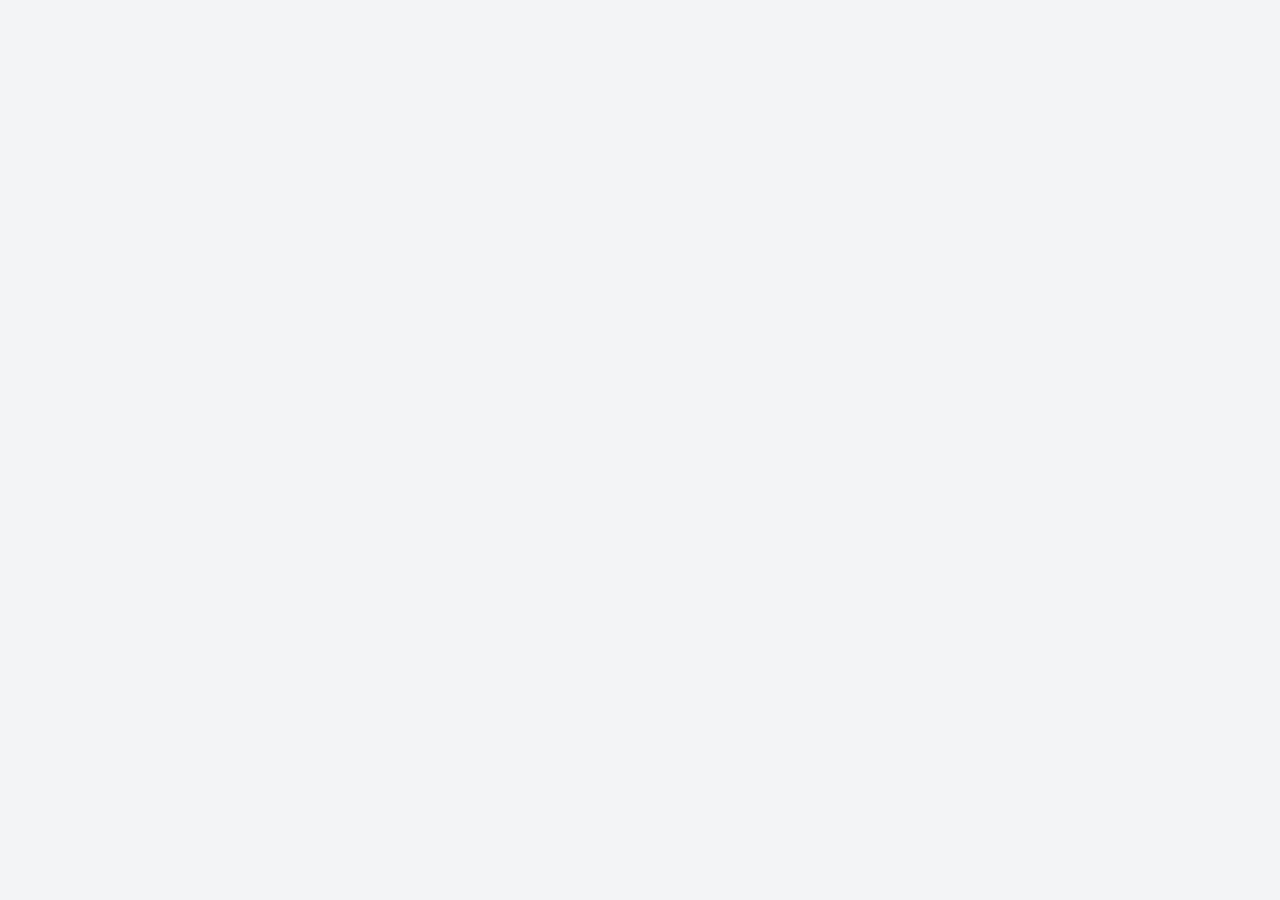
==== index.html @ 5a428c51 "Add files via upload Initial deploy — strona modospace.pl" ====
<!DOCTYPE html>
<html lang="en">
  <head>
    <meta charset="UTF-8" />
    <meta name="viewport" content="width=device-width, initial-scale=1.0, maximum-scale=1" />
    <title>modospace.pl</title>
    <meta name="description" content="modospace.pl — built on Replit. Update this description to reflect the app." />
    <meta name="robots" content="index, follow" />
    <meta property="og:title" content="modospace.pl" />
    <meta property="og:description" content="modospace.pl — built on Replit. Update this description to reflect the app." />
    <meta property="og:type" content="website" />
    <meta name="twitter:card" content="summary_large_image" />
    <meta name="twitter:title" content="modospace.pl" />
    <meta name="twitter:description" content="modospace.pl — built on Replit. Update this description to reflect the app." />
    <link rel="icon" type="image/svg+xml" href="./favicon.svg" />
    <link rel="preconnect" href="https://fonts.googleapis.com">
    <link rel="preconnect" href="https://fonts.gstatic.com" crossorigin>
    <link href="https://fonts.googleapis.com/css2?family=DM+Serif+Display&family=Plus+Jakarta+Sans:wght@300;400;500;600;700&display=swap" rel="stylesheet">
    <script type="module" crossorigin src="./assets/index-BW7GZwwV.js"></script>
    <link rel="stylesheet" crossorigin href="./assets/index-DtruNdlb.css">
  </head>
  <body>
    <div id="root"></div>
  </body>
</html>
---- assets/index-DtruNdlb.css ----
@import"https://fonts.googleapis.com/css2?family=DM+Serif+Display&family=Plus+Jakarta+Sans:wght@300;400;500;600;700&display=swap";@layer components;@layer properties{@supports (((-webkit-hyphens:none)) and (not (margin-trim:inline))) or ((-moz-orient:inline) and (not (color:rgb(from red r g b)))){*,:before,:after,::backdrop{--tw-translate-x:0;--tw-translate-y:0;--tw-translate-z:0;--tw-rotate-x:initial;--tw-rotate-y:initial;--tw-rotate-z:initial;--tw-skew-x:initial;--tw-skew-y:initial;--tw-space-y-reverse:0;--tw-space-x-reverse:0;--tw-border-style:solid;--tw-gradient-position:initial;--tw-gradient-from:#0000;--tw-gradient-via:#0000;--tw-gradient-to:#0000;--tw-gradient-stops:initial;--tw-gradient-via-stops:initial;--tw-gradient-from-position:0%;--tw-gradient-via-position:50%;--tw-gradient-to-position:100%;--tw-leading:initial;--tw-font-weight:initial;--tw-tracking:initial;--tw-ordinal:initial;--tw-slashed-zero:initial;--tw-numeric-figure:initial;--tw-numeric-spacing:initial;--tw-numeric-fraction:initial;--tw-shadow:0 0 #0000;--tw-shadow-color:initial;--tw-shadow-alpha:100%;--tw-inset-shadow:0 0 #0000;--tw-inset-shadow-color:initial;--tw-inset-shadow-alpha:100%;--tw-ring-color:initial;--tw-ring-shadow:0 0 #0000;--tw-inset-ring-color:initial;--tw-inset-ring-shadow:0 0 #0000;--tw-ring-inset:initial;--tw-ring-offset-width:0px;--tw-ring-offset-color:#fff;--tw-ring-offset-shadow:0 0 #0000;--tw-outline-style:solid;--tw-backdrop-blur:initial;--tw-backdrop-brightness:initial;--tw-backdrop-contrast:initial;--tw-backdrop-grayscale:initial;--tw-backdrop-hue-rotate:initial;--tw-backdrop-invert:initial;--tw-backdrop-opacity:initial;--tw-backdrop-saturate:initial;--tw-backdrop-sepia:initial;--tw-duration:initial;--tw-ease:initial;--tw-content:"";--tw-animation-delay:0s;--tw-animation-direction:normal;--tw-animation-duration:initial;--tw-animation-fill-mode:none;--tw-animation-iteration-count:1;--tw-enter-blur:0;--tw-enter-opacity:1;--tw-enter-rotate:0;--tw-enter-scale:1;--tw-enter-translate-x:0;--tw-enter-translate-y:0;--tw-exit-blur:0;--tw-exit-opacity:1;--tw-exit-rotate:0;--tw-exit-scale:1;--tw-exit-translate-x:0;--tw-exit-translate-y:0}}}@layer theme{:root,:host{--font-mono:ui-monospace, SFMono-Regular, Menlo, Monaco, Consolas, "Liberation Mono", "Courier New", monospace;--color-red-50:oklch(97.1% .013 17.38);--color-red-300:oklch(80.8% .114 19.571);--color-red-400:oklch(70.4% .191 22.216);--color-red-500:oklch(63.7% .237 25.331);--color-red-600:oklch(57.7% .245 27.325);--color-gray-50:oklch(98.5% .002 247.839);--color-gray-600:oklch(44.6% .03 256.802);--color-gray-900:oklch(21% .034 264.665);--color-black:#000;--color-white:#fff;--spacing:.25rem;--container-sm:24rem;--container-md:28rem;--container-lg:32rem;--container-4xl:56rem;--container-5xl:64rem;--container-7xl:80rem;--text-xs:.75rem;--text-xs--line-height:calc(1 / .75);--text-sm:.875rem;--text-sm--line-height:calc(1.25 / .875);--text-base:1rem;--text-base--line-height: 1.5 ;--text-lg:1.125rem;--text-lg--line-height:calc(1.75 / 1.125);--text-xl:1.25rem;--text-xl--line-height:calc(1.75 / 1.25);--text-2xl:1.5rem;--text-2xl--line-height:calc(2 / 1.5);--text-3xl:1.875rem;--text-3xl--line-height: 1.2 ;--text-4xl:2.25rem;--text-4xl--line-height:calc(2.5 / 2.25);--font-weight-light:300;--font-weight-normal:400;--font-weight-medium:500;--font-weight-semibold:600;--font-weight-bold:700;--tracking-tight:-.025em;--tracking-wide:.025em;--tracking-widest:.1em;--leading-tight:1.25;--leading-snug:1.375;--leading-normal:1.5;--leading-relaxed:1.625;--ease-in-out:cubic-bezier(.4, 0, .2, 1);--animate-spin:spin 1s linear infinite;--animate-pulse:pulse 2s cubic-bezier(.4, 0, .6, 1) infinite;--blur-sm:8px;--aspect-video:16 / 9;--default-transition-duration:.15s;--default-transition-timing-function:cubic-bezier(.4, 0, .2, 1);--default-font-family:var(--app-font-sans);--default-mono-font-family:var(--font-mono);--color-border:hsl(var(--border))}}@layer base{*,:after,:before,::backdrop{box-sizing:border-box;border:0 solid;margin:0;padding:0}::file-selector-button{box-sizing:border-box;border:0 solid;margin:0;padding:0}html,:host{-webkit-text-size-adjust:100%;tab-size:4;line-height:1.5;font-family:var(--default-font-family,ui-sans-serif, system-ui, sans-serif, "Apple Color Emoji", "Segoe UI Emoji", "Segoe UI Symbol", "Noto Color Emoji");font-feature-settings:var(--default-font-feature-settings,normal);font-variation-settings:var(--default-font-variation-settings,normal);-webkit-tap-highlight-color:transparent}hr{height:0;color:inherit;border-top-width:1px}abbr:where([title]){-webkit-text-decoration:underline dotted;text-decoration:underline dotted}h1,h2,h3,h4,h5,h6{font-size:inherit;font-weight:inherit}a{color:inherit;-webkit-text-decoration:inherit;text-decoration:inherit}b,strong{font-weight:bolder}code,kbd,samp,pre{font-family:var(--default-mono-font-family,ui-monospace, SFMono-Regular, Menlo, Monaco, Consolas, "Liberation Mono", "Courier New", monospace);font-feature-settings:var(--default-mono-font-feature-settings,normal);font-variation-settings:var(--default-mono-font-variation-settings,normal);font-size:1em}small{font-size:80%}sub,sup{vertical-align:baseline;font-size:75%;line-height:0;position:relative}sub{bottom:-.25em}sup{top:-.5em}table{text-indent:0;border-color:inherit;border-collapse:collapse}:-moz-focusring{outline:auto}progress{vertical-align:baseline}summary{display:list-item}ol,ul,menu{list-style:none}img,svg,video,canvas,audio,iframe,embed,object{vertical-align:middle;display:block}img,video{max-width:100%;height:auto}button,input,select,optgroup,textarea{font:inherit;font-feature-settings:inherit;font-variation-settings:inherit;letter-spacing:inherit;color:inherit;opacity:1;background-color:#0000;border-radius:0}::file-selector-button{font:inherit;font-feature-settings:inherit;font-variation-settings:inherit;letter-spacing:inherit;color:inherit;opacity:1;background-color:#0000;border-radius:0}:where(select:is([multiple],[size])) optgroup{font-weight:bolder}:where(select:is([multiple],[size])) optgroup option{padding-inline-start:20px}::file-selector-button{margin-inline-end:4px}::placeholder{opacity:1}@supports (not ((-webkit-appearance:-apple-pay-button))) or (contain-intrinsic-size:1px){::placeholder{color:currentColor}@supports (color:color-mix(in lab,red,red)){::placeholder{color:color-mix(in oklab,currentcolor 50%,transparent)}}}textarea{resize:vertical}::-webkit-search-decoration{-webkit-appearance:none}::-webkit-date-and-time-value{min-height:1lh;text-align:inherit}::-webkit-datetime-edit{display:inline-flex}::-webkit-datetime-edit-fields-wrapper{padding:0}::-webkit-datetime-edit{padding-block:0}::-webkit-datetime-edit-year-field{padding-block:0}::-webkit-datetime-edit-month-field{padding-block:0}::-webkit-datetime-edit-day-field{padding-block:0}::-webkit-datetime-edit-hour-field{padding-block:0}::-webkit-datetime-edit-minute-field{padding-block:0}::-webkit-datetime-edit-second-field{padding-block:0}::-webkit-datetime-edit-millisecond-field{padding-block:0}::-webkit-datetime-edit-meridiem-field{padding-block:0}::-webkit-calendar-picker-indicator{line-height:1}:-moz-ui-invalid{box-shadow:none}button,input:where([type=button],[type=reset],[type=submit]){appearance:button}::file-selector-button{appearance:button}::-webkit-inner-spin-button{height:auto}::-webkit-outer-spin-button{height:auto}[hidden]:where(:not([hidden=until-found])){display:none!important}*{border-color:hsl(var(--border))}body{background-color:hsl(var(--background));color:#0d1b2a;font-family:var(--app-font-sans);-webkit-font-smoothing:antialiased;-moz-osx-font-smoothing:grayscale;font-size:16px;font-weight:400;line-height:1.6}html{scroll-behavior:smooth}h1,h2,h3,h4,h5,h6{font-family:var(--app-font-serif);letter-spacing:-.01em;font-weight:400;line-height:1.15}h1{font-size:clamp(36px,5vw,64px)}h2{font-size:clamp(30px,4vw,48px)}h3{font-size:clamp(22px,2.5vw,32px)}p,li,span,a{font-family:var(--app-font-sans);font-weight:400;line-height:1.7}nav a{font-family:var(--app-font-sans);letter-spacing:1.5px;font-weight:500}}@layer utilities{.\@container\/field-group{container:field-group/inline-size}.pointer-events-auto{pointer-events:auto}.pointer-events-none{pointer-events:none}.collapse{visibility:collapse}.invisible{visibility:hidden}.sr-only{clip-path:inset(50%);white-space:nowrap;border-width:0;width:1px;height:1px;margin:-1px;padding:0;position:absolute;overflow:hidden}.absolute{position:absolute}.fixed{position:fixed}.relative{position:relative}.static{position:static}.inset-0{inset:calc(var(--spacing) * 0)}.inset-x-0{inset-inline:calc(var(--spacing) * 0)}.inset-y-0{inset-block:calc(var(--spacing) * 0)}.-top-12{top:calc(var(--spacing) * -12)}.top-0{top:calc(var(--spacing) * 0)}.top-1\.5{top:calc(var(--spacing) * 1.5)}.top-1\/2{top:50%}.top-2{top:calc(var(--spacing) * 2)}.top-3\.5{top:calc(var(--spacing) * 3.5)}.top-4{top:calc(var(--spacing) * 4)}.top-6{top:calc(var(--spacing) * 6)}.top-\[1px\]{top:1px}.top-\[9px\]{top:9px}.top-\[50\%\]{top:50%}.top-\[60\%\]{top:60%}.top-full{top:100%}.-right-12{right:calc(var(--spacing) * -12)}.right-0{right:calc(var(--spacing) * 0)}.right-1{right:calc(var(--spacing) * 1)}.right-2{right:calc(var(--spacing) * 2)}.right-3{right:calc(var(--spacing) * 3)}.right-4{right:calc(var(--spacing) * 4)}.right-6{right:calc(var(--spacing) * 6)}.-bottom-12{bottom:calc(var(--spacing) * -12)}.bottom-0{bottom:calc(var(--spacing) * 0)}.bottom-8{bottom:calc(var(--spacing) * 8)}.-left-12{left:calc(var(--spacing) * -12)}.left-0{left:calc(var(--spacing) * 0)}.left-1\/2{left:50%}.left-2{left:calc(var(--spacing) * 2)}.left-8{left:calc(var(--spacing) * 8)}.left-\[50\%\]{left:50%}.z-0{z-index:0}.z-10{z-index:10}.z-20{z-index:20}.z-50{z-index:50}.z-\[1\]{z-index:1}.z-\[60\]{z-index:60}.z-\[100\]{z-index:100}.order-1{order:1}.order-2{order:2}.order-first{order:-9999}.order-last{order:9999}.container{width:100%}@media(min-width:40rem){.container{max-width:40rem}}@media(min-width:48rem){.container{max-width:48rem}}@media(min-width:64rem){.container{max-width:64rem}}@media(min-width:80rem){.container{max-width:80rem}}@media(min-width:96rem){.container{max-width:96rem}}.\!m-0{margin:calc(var(--spacing) * 0)!important}.-mx-1{margin-inline:calc(var(--spacing) * -1)}.mx-2{margin-inline:calc(var(--spacing) * 2)}.mx-3\.5{margin-inline:calc(var(--spacing) * 3.5)}.mx-4{margin-inline:calc(var(--spacing) * 4)}.mx-auto{margin-inline:auto}.-my-2{margin-block:calc(var(--spacing) * -2)}.my-0{margin-block:calc(var(--spacing) * 0)}.my-0\.5{margin-block:calc(var(--spacing) * .5)}.my-1{margin-block:calc(var(--spacing) * 1)}.-mt-4{margin-top:calc(var(--spacing) * -4)}.mt-1{margin-top:calc(var(--spacing) * 1)}.mt-1\.5{margin-top:calc(var(--spacing) * 1.5)}.mt-2{margin-top:calc(var(--spacing) * 2)}.mt-4{margin-top:calc(var(--spacing) * 4)}.mt-6{margin-top:calc(var(--spacing) * 6)}.mt-10{margin-top:calc(var(--spacing) * 10)}.mt-16{margin-top:calc(var(--spacing) * 16)}.mt-20{margin-top:calc(var(--spacing) * 20)}.mt-24{margin-top:calc(var(--spacing) * 24)}.mt-\[3px\]{margin-top:3px}.mt-auto{margin-top:auto}.mr-2{margin-right:calc(var(--spacing) * 2)}.mb-1{margin-bottom:calc(var(--spacing) * 1)}.mb-2{margin-bottom:calc(var(--spacing) * 2)}.mb-3{margin-bottom:calc(var(--spacing) * 3)}.mb-4{margin-bottom:calc(var(--spacing) * 4)}.mb-5{margin-bottom:calc(var(--spacing) * 5)}.mb-16{margin-bottom:calc(var(--spacing) * 16)}.-ml-4{margin-left:calc(var(--spacing) * -4)}.ml-1{margin-left:calc(var(--spacing) * 1)}.ml-4{margin-left:calc(var(--spacing) * 4)}.ml-auto{margin-left:auto}.line-clamp-2{-webkit-line-clamp:2;-webkit-box-orient:vertical;display:-webkit-box;overflow:hidden}.block{display:block}.flex{display:flex}.grid{display:grid}.hidden{display:none}.inline-block{display:inline-block}.inline-flex{display:inline-flex}.table{display:table}.aspect-square{aspect-ratio:1}.aspect-video{aspect-ratio:var(--aspect-video)}.size-4{width:calc(var(--spacing) * 4);height:calc(var(--spacing) * 4)}.size-6{width:calc(var(--spacing) * 6);height:calc(var(--spacing) * 6)}.size-8{width:calc(var(--spacing) * 8);height:calc(var(--spacing) * 8)}.size-10{width:calc(var(--spacing) * 10);height:calc(var(--spacing) * 10)}.size-\[--cell-size\]{width:--cell-size;height:--cell-size}.h-1\.5{height:calc(var(--spacing) * 1.5)}.h-2{height:calc(var(--spacing) * 2)}.h-2\.5{height:calc(var(--spacing) * 2.5)}.h-3{height:calc(var(--spacing) * 3)}.h-3\.5{height:calc(var(--spacing) * 3.5)}.h-4{height:calc(var(--spacing) * 4)}.h-5{height:calc(var(--spacing) * 5)}.h-6{height:calc(var(--spacing) * 6)}.h-7{height:calc(var(--spacing) * 7)}.h-8{height:calc(var(--spacing) * 8)}.h-9{height:calc(var(--spacing) * 9)}.h-10{height:calc(var(--spacing) * 10)}.h-12{height:calc(var(--spacing) * 12)}.h-\[--cell-size\]{height:--cell-size}.h-\[1px\]{height:1px}.h-\[2px\]{height:2px}.h-\[6px\]{height:6px}.h-\[18px\]{height:18px}.h-\[100vh\]{height:100vh}.h-\[400px\]{height:400px}.h-\[500px\]{height:500px}.h-\[var\(--radix-navigation-menu-viewport-height\)\]{height:var(--radix-navigation-menu-viewport-height)}.h-\[var\(--radix-select-trigger-height\)\]{height:var(--radix-select-trigger-height)}.h-auto{height:auto}.h-full{height:100%}.h-px{height:1px}.h-svh{height:100svh}.max-h-0{max-height:calc(var(--spacing) * 0)}.max-h-96{max-height:calc(var(--spacing) * 96)}.max-h-\[--radix-context-menu-content-available-height\]{max-height:--radix-context-menu-content-available-height}.max-h-\[--radix-select-content-available-height\]{max-height:--radix-select-content-available-height}.max-h-\[300px\]{max-height:300px}.max-h-\[var\(--radix-dropdown-menu-content-available-height\)\]{max-height:var(--radix-dropdown-menu-content-available-height)}.max-h-screen{max-height:100vh}.min-h-0{min-height:calc(var(--spacing) * 0)}.min-h-8{min-height:calc(var(--spacing) * 8)}.min-h-9{min-height:calc(var(--spacing) * 9)}.min-h-10{min-height:calc(var(--spacing) * 10)}.min-h-\[48px\]{min-height:48px}.min-h-\[60px\]{min-height:60px}.min-h-\[300px\]{min-height:300px}.min-h-screen{min-height:100vh}.min-h-svh{min-height:100svh}.w-0{width:calc(var(--spacing) * 0)}.w-1{width:calc(var(--spacing) * 1)}.w-2{width:calc(var(--spacing) * 2)}.w-2\.5{width:calc(var(--spacing) * 2.5)}.w-3{width:calc(var(--spacing) * 3)}.w-3\.5{width:calc(var(--spacing) * 3.5)}.w-3\/4{width:75%}.w-4{width:calc(var(--spacing) * 4)}.w-5{width:calc(var(--spacing) * 5)}.w-7{width:calc(var(--spacing) * 7)}.w-8{width:calc(var(--spacing) * 8)}.w-9{width:calc(var(--spacing) * 9)}.w-10{width:calc(var(--spacing) * 10)}.w-12{width:calc(var(--spacing) * 12)}.w-64{width:calc(var(--spacing) * 64)}.w-72{width:calc(var(--spacing) * 72)}.w-\[--cell-size\]{width:--cell-size}.w-\[1px\]{width:1px}.w-\[6px\]{width:6px}.w-\[18px\]{width:18px}.w-\[100px\]{width:100px}.w-\[var\(--sidebar-width\)\]{width:var(--sidebar-width)}.w-auto{width:auto}.w-fit{width:fit-content}.w-full{width:100%}.w-max{width:max-content}.w-px{width:1px}.max-w-4xl{max-width:var(--container-4xl)}.max-w-5xl{max-width:var(--container-5xl)}.max-w-7xl{max-width:var(--container-7xl)}.max-w-\[340px\]{max-width:340px}.max-w-\[560px\]{max-width:560px}.max-w-\[600px\]{max-width:600px}.max-w-\[680px\]{max-width:680px}.max-w-\[760px\]{max-width:760px}.max-w-\[800px\]{max-width:800px}.max-w-\[900px\]{max-width:900px}.max-w-\[var\(--skeleton-width\)\]{max-width:var(--skeleton-width)}.max-w-lg{max-width:var(--container-lg)}.max-w-max{max-width:max-content}.max-w-md{max-width:var(--container-md)}.max-w-sm{max-width:var(--container-sm)}.min-w-0{min-width:calc(var(--spacing) * 0)}.min-w-5{min-width:calc(var(--spacing) * 5)}.min-w-8{min-width:calc(var(--spacing) * 8)}.min-w-9{min-width:calc(var(--spacing) * 9)}.min-w-10{min-width:calc(var(--spacing) * 10)}.min-w-\[--cell-size\]{min-width:--cell-size}.min-w-\[8rem\]{min-width:8rem}.min-w-\[12rem\]{min-width:12rem}.min-w-\[var\(--radix-select-trigger-width\)\]{min-width:var(--radix-select-trigger-width)}.flex-1{flex:1}.flex-shrink-0,.shrink-0{flex-shrink:0}.grow{flex-grow:1}.grow-0{flex-grow:0}.basis-full{flex-basis:100%}.caption-bottom{caption-side:bottom}.border-collapse{border-collapse:collapse}.origin-\[--radix-context-menu-content-transform-origin\]{transform-origin:--radix-context-menu-content-transform-origin}.origin-\[--radix-dropdown-menu-content-transform-origin\]{transform-origin:--radix-dropdown-menu-content-transform-origin}.origin-\[--radix-hover-card-content-transform-origin\]{transform-origin:--radix-hover-card-content-transform-origin}.origin-\[--radix-menubar-content-transform-origin\]{transform-origin:--radix-menubar-content-transform-origin}.origin-\[--radix-popover-content-transform-origin\]{transform-origin:--radix-popover-content-transform-origin}.origin-\[--radix-select-content-transform-origin\]{transform-origin:--radix-select-content-transform-origin}.origin-\[--radix-tooltip-content-transform-origin\]{transform-origin:--radix-tooltip-content-transform-origin}.-translate-x-1\/2{--tw-translate-x: -50% ;translate:var(--tw-translate-x) var(--tw-translate-y)}.-translate-x-px{--tw-translate-x:-1px;translate:var(--tw-translate-x) var(--tw-translate-y)}.translate-x-\[-50\%\]{--tw-translate-x:-50%;translate:var(--tw-translate-x) var(--tw-translate-y)}.translate-x-px{--tw-translate-x:1px;translate:var(--tw-translate-x) var(--tw-translate-y)}.-translate-y-1\/2{--tw-translate-y: -50% ;translate:var(--tw-translate-x) var(--tw-translate-y)}.translate-y-\[-50\%\]{--tw-translate-y:-50%;translate:var(--tw-translate-x) var(--tw-translate-y)}.rotate-45{rotate:45deg}.rotate-90{rotate:90deg}.transform{transform:var(--tw-rotate-x,) var(--tw-rotate-y,) var(--tw-rotate-z,) var(--tw-skew-x,) var(--tw-skew-y,)}.animate-caret-blink{animation:1.25s ease-out infinite caret-blink}.animate-in{animation:enter var(--tw-animation-duration,var(--tw-duration,.15s))var(--tw-ease,ease)var(--tw-animation-delay,0s)var(--tw-animation-iteration-count,1)var(--tw-animation-direction,normal)var(--tw-animation-fill-mode,none)}.animate-pulse{animation:var(--animate-pulse)}.animate-spin{animation:var(--animate-spin)}.cursor-default{cursor:default}.cursor-pointer{cursor:pointer}.cursor-text{cursor:text}.touch-none{touch-action:none}.resize-none{resize:none}.list-disc{list-style-type:disc}.list-none{list-style-type:none}.grid-cols-1{grid-template-columns:repeat(1,minmax(0,1fr))}.flex-col{flex-direction:column}.flex-col-reverse{flex-direction:column-reverse}.flex-row{flex-direction:row}.flex-wrap{flex-wrap:wrap}.place-content-center{place-content:center}.items-center{align-items:center}.items-end{align-items:flex-end}.items-start{align-items:flex-start}.items-stretch{align-items:stretch}.justify-between{justify-content:space-between}.justify-center{justify-content:center}.justify-start{justify-content:flex-start}.gap-1{gap:calc(var(--spacing) * 1)}.gap-1\.5{gap:calc(var(--spacing) * 1.5)}.gap-2{gap:calc(var(--spacing) * 2)}.gap-2\.5{gap:calc(var(--spacing) * 2.5)}.gap-3{gap:calc(var(--spacing) * 3)}.gap-4{gap:calc(var(--spacing) * 4)}.gap-6{gap:calc(var(--spacing) * 6)}.gap-7{gap:calc(var(--spacing) * 7)}.gap-8{gap:calc(var(--spacing) * 8)}.gap-12{gap:calc(var(--spacing) * 12)}.gap-16{gap:calc(var(--spacing) * 16)}.gap-24{gap:calc(var(--spacing) * 24)}:where(.space-y-1\.5>:not(:last-child)){--tw-space-y-reverse:0;margin-block-start:calc(calc(var(--spacing) * 1.5) * var(--tw-space-y-reverse));margin-block-end:calc(calc(var(--spacing) * 1.5) * calc(1 - var(--tw-space-y-reverse)))}:where(.space-y-2>:not(:last-child)){--tw-space-y-reverse:0;margin-block-start:calc(calc(var(--spacing) * 2) * var(--tw-space-y-reverse));margin-block-end:calc(calc(var(--spacing) * 2) * calc(1 - var(--tw-space-y-reverse)))}.gap-x-6{column-gap:calc(var(--spacing) * 6)}:where(.space-x-1>:not(:last-child)){--tw-space-x-reverse:0;margin-inline-start:calc(calc(var(--spacing) * 1) * var(--tw-space-x-reverse));margin-inline-end:calc(calc(var(--spacing) * 1) * calc(1 - var(--tw-space-x-reverse)))}:where(.space-x-4>:not(:last-child)){--tw-space-x-reverse:0;margin-inline-start:calc(calc(var(--spacing) * 4) * var(--tw-space-x-reverse));margin-inline-end:calc(calc(var(--spacing) * 4) * calc(1 - var(--tw-space-x-reverse)))}.gap-y-3{row-gap:calc(var(--spacing) * 3)}.self-start{align-self:flex-start}.self-stretch{align-self:stretch}.overflow-auto{overflow:auto}.overflow-hidden{overflow:hidden}.overflow-x-hidden{overflow-x:hidden}.overflow-y-auto{overflow-y:auto}.rounded{border-radius:.25rem}.rounded-\[2px\]{border-radius:2px}.rounded-\[16px\]{border-radius:16px}.rounded-\[calc\(var\(--radius\)-5px\)\]{border-radius:calc(var(--radius) - 5px)}.rounded-\[inherit\]{border-radius:inherit}.rounded-full{border-radius:3.40282e38px}.rounded-lg{border-radius:var(--radius)}.rounded-md{border-radius:calc(var(--radius) - 2px)}.rounded-none{border-radius:0}.rounded-sm{border-radius:calc(var(--radius) - 4px)}.rounded-xl{border-radius:calc(var(--radius) + 4px)}.rounded-t-\[10px\]{border-top-left-radius:10px;border-top-right-radius:10px}.rounded-l-md{border-top-left-radius:calc(var(--radius) - 2px);border-bottom-left-radius:calc(var(--radius) - 2px)}.rounded-tl-sm{border-top-left-radius:calc(var(--radius) - 4px)}.rounded-r-md{border-top-right-radius:calc(var(--radius) - 2px);border-bottom-right-radius:calc(var(--radius) - 2px)}.border{border-style:var(--tw-border-style);border-width:1px}.border-0{border-style:var(--tw-border-style);border-width:0}.border-2{border-style:var(--tw-border-style);border-width:2px}.border-\[1\.5px\]{border-style:var(--tw-border-style);border-width:1.5px}.border-y{border-block-style:var(--tw-border-style);border-block-width:1px}.border-t{border-top-style:var(--tw-border-style);border-top-width:1px}.border-r{border-right-style:var(--tw-border-style);border-right-width:1px}.border-b{border-bottom-style:var(--tw-border-style);border-bottom-width:1px}.border-l{border-left-style:var(--tw-border-style);border-left-width:1px}.border-dashed{--tw-border-style:dashed;border-style:dashed}.\[border-color\:var\(--badge-outline\)\]{border-color:var(--badge-outline)}.\[border-color\:var\(--button-outline\)\]{border-color:var(--button-outline)}.border-\[\#0D1B2A\]\/20{border-color:#0d1b2a33}.border-\[\#D1D5DB\]{border-color:#d1d5db}.border-\[--color-border\]{border-color:--color-border}.border-border,.border-border\/50{border-color:hsl(var(--border))}@supports (color:color-mix(in lab,red,red)){.border-border\/50{border-color:color-mix(in oklab,hsl(var(--border)) 50%,transparent)}}.border-destructive{border-color:hsl(var(--destructive))}.border-destructive-border{border-color:var(--destructive-border)}.border-destructive\/50{border-color:hsl(var(--destructive))}@supports (color:color-mix(in lab,red,red)){.border-destructive\/50{border-color:color-mix(in oklab,hsl(var(--destructive)) 50%,transparent)}}.border-input{border-color:hsl(var(--input))}.border-primary{border-color:hsl(var(--primary))}.border-primary-border{border-color:var(--primary-border)}.border-primary\/50{border-color:hsl(var(--primary))}@supports (color:color-mix(in lab,red,red)){.border-primary\/50{border-color:color-mix(in oklab,hsl(var(--primary)) 50%,transparent)}}.border-secondary-border{border-color:var(--secondary-border)}.border-sidebar-border{border-color:hsl(var(--sidebar-border))}.border-transparent{border-color:#0000}.border-white{border-color:var(--color-white)}.border-white\/10{border-color:#ffffff1a}@supports (color:color-mix(in lab,red,red)){.border-white\/10{border-color:color-mix(in oklab,var(--color-white) 10%,transparent)}}.border-white\/30{border-color:#ffffff4d}@supports (color:color-mix(in lab,red,red)){.border-white\/30{border-color:color-mix(in oklab,var(--color-white) 30%,transparent)}}.border-white\/80{border-color:#fffc}@supports (color:color-mix(in lab,red,red)){.border-white\/80{border-color:color-mix(in oklab,var(--color-white) 80%,transparent)}}.border-t-transparent{border-top-color:#0000}.border-l-transparent{border-left-color:#0000}.bg-\[\#0D1B2A\]{background-color:#0d1b2a}.bg-\[\#0D1B2A\]\/97{background-color:#0d1b2af7}.bg-\[\#00BFA5\]{background-color:#00bfa5}.bg-\[\#E8EAED\]{background-color:#e8eaed}.bg-\[\#E8611A\]{background-color:#e8611a}.bg-\[\#F4F5F7\]{background-color:#f4f5f7}.bg-\[--color-bg\]{background-color:--color-bg}.bg-accent{background-color:hsl(var(--accent))}.bg-background{background-color:hsl(var(--background))}.bg-black\/80{background-color:#000c}@supports (color:color-mix(in lab,red,red)){.bg-black\/80{background-color:color-mix(in oklab,var(--color-black) 80%,transparent)}}.bg-border{background-color:hsl(var(--border))}.bg-card{background-color:hsl(var(--card))}.bg-destructive{background-color:hsl(var(--destructive))}.bg-foreground{background-color:hsl(var(--foreground))}.bg-gray-50{background-color:var(--color-gray-50)}.bg-input{background-color:hsl(var(--input))}.bg-muted,.bg-muted\/50{background-color:hsl(var(--muted))}@supports (color:color-mix(in lab,red,red)){.bg-muted\/50{background-color:color-mix(in oklab,hsl(var(--muted)) 50%,transparent)}}.bg-popover{background-color:hsl(var(--popover))}.bg-primary,.bg-primary\/10{background-color:hsl(var(--primary))}@supports (color:color-mix(in lab,red,red)){.bg-primary\/10{background-color:color-mix(in oklab,hsl(var(--primary)) 10%,transparent)}}.bg-primary\/20{background-color:hsl(var(--primary))}@supports (color:color-mix(in lab,red,red)){.bg-primary\/20{background-color:color-mix(in oklab,hsl(var(--primary)) 20%,transparent)}}.bg-secondary{background-color:hsl(var(--secondary))}.bg-sidebar{background-color:hsl(var(--sidebar))}.bg-sidebar-border{background-color:hsl(var(--sidebar-border))}.bg-transparent{background-color:#0000}.bg-white{background-color:var(--color-white)}.bg-white\/10{background-color:#ffffff1a}@supports (color:color-mix(in lab,red,red)){.bg-white\/10{background-color:color-mix(in oklab,var(--color-white) 10%,transparent)}}.bg-gradient-to-t{--tw-gradient-position:to top in oklab;background-image:linear-gradient(var(--tw-gradient-stops))}.from-\[\#0D1B2A\]\/70{--tw-gradient-from:oklab(21.7686% -.0114072 -.0336887/.7);--tw-gradient-stops:var(--tw-gradient-via-stops,var(--tw-gradient-position), var(--tw-gradient-from) var(--tw-gradient-from-position), var(--tw-gradient-to) var(--tw-gradient-to-position))}.from-\[\#0D1B2A\]\/75{--tw-gradient-from:oklab(21.7686% -.0114072 -.0336887/.75);--tw-gradient-stops:var(--tw-gradient-via-stops,var(--tw-gradient-position), var(--tw-gradient-from) var(--tw-gradient-from-position), var(--tw-gradient-to) var(--tw-gradient-to-position))}.via-\[\#0D1B2A\]\/30{--tw-gradient-via:oklab(21.7686% -.0114072 -.0336887/.3);--tw-gradient-via-stops:var(--tw-gradient-position), var(--tw-gradient-from) var(--tw-gradient-from-position), var(--tw-gradient-via) var(--tw-gradient-via-position), var(--tw-gradient-to) var(--tw-gradient-to-position);--tw-gradient-stops:var(--tw-gradient-via-stops)}.to-transparent{--tw-gradient-to:transparent;--tw-gradient-stops:var(--tw-gradient-via-stops,var(--tw-gradient-position), var(--tw-gradient-from) var(--tw-gradient-from-position), var(--tw-gradient-to) var(--tw-gradient-to-position))}.fill-current{fill:currentColor}.fill-primary{fill:hsl(var(--primary))}.object-contain{object-fit:contain}.object-cover{object-fit:cover}.p-0{padding:calc(var(--spacing) * 0)}.p-1{padding:calc(var(--spacing) * 1)}.p-2{padding:calc(var(--spacing) * 2)}.p-3{padding:calc(var(--spacing) * 3)}.p-4{padding:calc(var(--spacing) * 4)}.p-6{padding:calc(var(--spacing) * 6)}.p-8{padding:calc(var(--spacing) * 8)}.p-12{padding:calc(var(--spacing) * 12)}.p-\[1px\]{padding:1px}.px-1{padding-inline:calc(var(--spacing) * 1)}.px-1\.5{padding-inline:calc(var(--spacing) * 1.5)}.px-2{padding-inline:calc(var(--spacing) * 2)}.px-2\.5{padding-inline:calc(var(--spacing) * 2.5)}.px-3{padding-inline:calc(var(--spacing) * 3)}.px-4{padding-inline:calc(var(--spacing) * 4)}.px-6{padding-inline:calc(var(--spacing) * 6)}.px-8{padding-inline:calc(var(--spacing) * 8)}.px-\[--cell-size\]{padding-inline:--cell-size}.py-0\.5{padding-block:calc(var(--spacing) * .5)}.py-1{padding-block:calc(var(--spacing) * 1)}.py-1\.5{padding-block:calc(var(--spacing) * 1.5)}.py-2{padding-block:calc(var(--spacing) * 2)}.py-3{padding-block:calc(var(--spacing) * 3)}.py-4{padding-block:calc(var(--spacing) * 4)}.py-6{padding-block:calc(var(--spacing) * 6)}.py-20{padding-block:calc(var(--spacing) * 20)}.pt-0{padding-top:calc(var(--spacing) * 0)}.pt-3{padding-top:calc(var(--spacing) * 3)}.pt-4{padding-top:calc(var(--spacing) * 4)}.pt-6{padding-top:calc(var(--spacing) * 6)}.pt-8{padding-top:calc(var(--spacing) * 8)}.pt-10{padding-top:calc(var(--spacing) * 10)}.pt-12{padding-top:calc(var(--spacing) * 12)}.pt-20{padding-top:calc(var(--spacing) * 20)}.pt-\[140px\]{padding-top:140px}.pr-1{padding-right:calc(var(--spacing) * 1)}.pr-2{padding-right:calc(var(--spacing) * 2)}.pr-2\.5{padding-right:calc(var(--spacing) * 2.5)}.pr-3{padding-right:calc(var(--spacing) * 3)}.pr-8{padding-right:calc(var(--spacing) * 8)}.pr-12{padding-right:calc(var(--spacing) * 12)}.pb-3{padding-bottom:calc(var(--spacing) * 3)}.pb-4{padding-bottom:calc(var(--spacing) * 4)}.pb-6{padding-bottom:calc(var(--spacing) * 6)}.pb-8{padding-bottom:calc(var(--spacing) * 8)}.pb-10{padding-bottom:calc(var(--spacing) * 10)}.pb-12{padding-bottom:calc(var(--spacing) * 12)}.pb-24{padding-bottom:calc(var(--spacing) * 24)}.pb-\[80px\]{padding-bottom:80px}.pb-\[120px\]{padding-bottom:120px}.pl-2{padding-left:calc(var(--spacing) * 2)}.pl-2\.5{padding-left:calc(var(--spacing) * 2.5)}.pl-3{padding-left:calc(var(--spacing) * 3)}.pl-4{padding-left:calc(var(--spacing) * 4)}.pl-5{padding-left:calc(var(--spacing) * 5)}.pl-8{padding-left:calc(var(--spacing) * 8)}.text-center{text-align:center}.text-left{text-align:left}.align-middle{vertical-align:middle}.font-mono{font-family:var(--font-mono)}.font-sans{font-family:var(--app-font-sans)}.font-serif{font-family:var(--app-font-serif)}.text-2xl{font-size:var(--text-2xl);line-height:var(--tw-leading,var(--text-2xl--line-height))}.text-3xl{font-size:var(--text-3xl);line-height:var(--tw-leading,var(--text-3xl--line-height))}.text-4xl{font-size:var(--text-4xl);line-height:var(--tw-leading,var(--text-4xl--line-height))}.text-base{font-size:var(--text-base);line-height:var(--tw-leading,var(--text-base--line-height))}.text-lg{font-size:var(--text-lg);line-height:var(--tw-leading,var(--text-lg--line-height))}.text-sm{font-size:var(--text-sm);line-height:var(--tw-leading,var(--text-sm--line-height))}.text-sm\/relaxed{font-size:var(--text-sm);line-height:var(--leading-relaxed)}.text-xl{font-size:var(--text-xl);line-height:var(--tw-leading,var(--text-xl--line-height))}.text-xs{font-size:var(--text-xs);line-height:var(--tw-leading,var(--text-xs--line-height))}.text-\[0\.8rem\]{font-size:.8rem}.text-\[10px\]{font-size:10px}.text-\[12px\]{font-size:12px}.text-\[13px\]{font-size:13px}.text-\[14px\]{font-size:14px}.text-\[15px\]{font-size:15px}.text-\[16px\]{font-size:16px}.text-\[17px\]{font-size:17px}.text-\[18px\]{font-size:18px}.text-\[20px\]{font-size:20px}.text-\[24px\]{font-size:24px}.text-\[28px\]{font-size:28px}.text-\[32px\]{font-size:32px}.text-\[40px\]{font-size:40px}.text-\[42px\]{font-size:42px}.text-\[72px\]{font-size:72px}.leading-\[1\.1\]{--tw-leading:1.1;line-height:1.1}.leading-\[1\.6\]{--tw-leading:1.6;line-height:1.6}.leading-\[1\.7\]{--tw-leading:1.7;line-height:1.7}.leading-\[1\.8\]{--tw-leading:1.8;line-height:1.8}.leading-\[2\.2\]{--tw-leading:2.2;line-height:2.2}.leading-none{--tw-leading:1;line-height:1}.leading-normal{--tw-leading:var(--leading-normal);line-height:var(--leading-normal)}.leading-relaxed{--tw-leading:var(--leading-relaxed);line-height:var(--leading-relaxed)}.leading-snug{--tw-leading:var(--leading-snug);line-height:var(--leading-snug)}.leading-tight{--tw-leading:var(--leading-tight);line-height:var(--leading-tight)}.font-bold{--tw-font-weight:var(--font-weight-bold);font-weight:var(--font-weight-bold)}.font-light{--tw-font-weight:var(--font-weight-light);font-weight:var(--font-weight-light)}.font-medium{--tw-font-weight:var(--font-weight-medium);font-weight:var(--font-weight-medium)}.font-normal{--tw-font-weight:var(--font-weight-normal);font-weight:var(--font-weight-normal)}.font-semibold{--tw-font-weight:var(--font-weight-semibold);font-weight:var(--font-weight-semibold)}.tracking-\[1\.5px\]{--tw-tracking:1.5px;letter-spacing:1.5px}.tracking-\[2px\]{--tw-tracking:2px;letter-spacing:2px}.tracking-\[3px\]{--tw-tracking:3px;letter-spacing:3px}.tracking-tight{--tw-tracking:var(--tracking-tight);letter-spacing:var(--tracking-tight)}.tracking-wide{--tw-tracking:var(--tracking-wide);letter-spacing:var(--tracking-wide)}.tracking-widest{--tw-tracking:var(--tracking-widest);letter-spacing:var(--tracking-widest)}.text-balance{text-wrap:balance}.break-words{overflow-wrap:break-word}.whitespace-nowrap{white-space:nowrap}.text-\[\#0D1B2A\]{color:#0d1b2a}.text-\[\#00BFA5\]{color:#00bfa5}.text-\[\#5A6577\]{color:#5a6577}.text-\[\#009E88\]{color:#009e88}.text-accent-foreground{color:hsl(var(--accent-foreground))}.text-card-foreground{color:hsl(var(--card-foreground))}.text-current{color:currentColor}.text-destructive{color:hsl(var(--destructive))}.text-destructive-foreground{color:hsl(var(--destructive-foreground))}.text-foreground,.text-foreground\/50{color:hsl(var(--foreground))}@supports (color:color-mix(in lab,red,red)){.text-foreground\/50{color:color-mix(in oklab,hsl(var(--foreground)) 50%,transparent)}}.text-gray-600{color:var(--color-gray-600)}.text-gray-900{color:var(--color-gray-900)}.text-muted-foreground{color:hsl(var(--muted-foreground))}.text-popover-foreground{color:hsl(var(--popover-foreground))}.text-primary{color:hsl(var(--primary))}.text-primary-foreground{color:hsl(var(--primary-foreground))}.text-primary\/25{color:hsl(var(--primary))}@supports (color:color-mix(in lab,red,red)){.text-primary\/25{color:color-mix(in oklab,hsl(var(--primary)) 25%,transparent)}}.text-red-500{color:var(--color-red-500)}.text-secondary-foreground{color:hsl(var(--secondary-foreground))}.text-sidebar-foreground,.text-sidebar-foreground\/70{color:hsl(var(--sidebar-foreground))}@supports (color:color-mix(in lab,red,red)){.text-sidebar-foreground\/70{color:color-mix(in oklab,hsl(var(--sidebar-foreground)) 70%,transparent)}}.text-white{color:var(--color-white)}.text-white\/40{color:#fff6}@supports (color:color-mix(in lab,red,red)){.text-white\/40{color:color-mix(in oklab,var(--color-white) 40%,transparent)}}.text-white\/50{color:#ffffff80}@supports (color:color-mix(in lab,red,red)){.text-white\/50{color:color-mix(in oklab,var(--color-white) 50%,transparent)}}.text-white\/60{color:#fff9}@supports (color:color-mix(in lab,red,red)){.text-white\/60{color:color-mix(in oklab,var(--color-white) 60%,transparent)}}.text-white\/70{color:#ffffffb3}@supports (color:color-mix(in lab,red,red)){.text-white\/70{color:color-mix(in oklab,var(--color-white) 70%,transparent)}}.text-white\/80{color:#fffc}@supports (color:color-mix(in lab,red,red)){.text-white\/80{color:color-mix(in oklab,var(--color-white) 80%,transparent)}}.text-white\/85{color:#ffffffd9}@supports (color:color-mix(in lab,red,red)){.text-white\/85{color:color-mix(in oklab,var(--color-white) 85%,transparent)}}.text-white\/90{color:#ffffffe6}@supports (color:color-mix(in lab,red,red)){.text-white\/90{color:color-mix(in oklab,var(--color-white) 90%,transparent)}}.uppercase{text-transform:uppercase}.tabular-nums{--tw-numeric-spacing:tabular-nums;font-variant-numeric:var(--tw-ordinal,) var(--tw-slashed-zero,) var(--tw-numeric-figure,) var(--tw-numeric-spacing,) var(--tw-numeric-fraction,)}.no-underline{text-decoration-line:none}.underline{text-decoration-line:underline}.underline-offset-4{text-underline-offset:4px}.underline-offset-\[2px\]{text-underline-offset:2px}.underline-offset-\[3px\]{text-underline-offset:3px}.accent-\[\#00BFA5\]{accent-color:#00bfa5}.accent-primary{accent-color:hsl(var(--primary))}.opacity-0{opacity:0}.opacity-25{opacity:.25}.opacity-40{opacity:.4}.opacity-50{opacity:.5}.opacity-60{opacity:.6}.opacity-70{opacity:.7}.opacity-90{opacity:.9}.opacity-100{opacity:1}.shadow{--tw-shadow:0 1px 3px 0 var(--tw-shadow-color,#0000001a), 0 1px 2px -1px var(--tw-shadow-color,#0000001a);box-shadow:var(--tw-inset-shadow),var(--tw-inset-ring-shadow),var(--tw-ring-offset-shadow),var(--tw-ring-shadow),var(--tw-shadow)}.shadow-\[0_0_0_1px_hsl\(var\(--sidebar-border\)\)\]{--tw-shadow:0 0 0 1px var(--tw-shadow-color,hsl(var(--sidebar-border)));box-shadow:var(--tw-inset-shadow),var(--tw-inset-ring-shadow),var(--tw-ring-offset-shadow),var(--tw-ring-shadow),var(--tw-shadow)}.shadow-\[0_1px_0_rgba\(0\,0\,0\,0\.06\)\]{--tw-shadow:0 1px 0 var(--tw-shadow-color,#0000000f);box-shadow:var(--tw-inset-shadow),var(--tw-inset-ring-shadow),var(--tw-ring-offset-shadow),var(--tw-ring-shadow),var(--tw-shadow)}.shadow-lg{--tw-shadow:0 10px 15px -3px var(--tw-shadow-color,#0000001a), 0 4px 6px -4px var(--tw-shadow-color,#0000001a);box-shadow:var(--tw-inset-shadow),var(--tw-inset-ring-shadow),var(--tw-ring-offset-shadow),var(--tw-ring-shadow),var(--tw-shadow)}.shadow-md{--tw-shadow:0 4px 6px -1px var(--tw-shadow-color,#0000001a), 0 2px 4px -2px var(--tw-shadow-color,#0000001a);box-shadow:var(--tw-inset-shadow),var(--tw-inset-ring-shadow),var(--tw-ring-offset-shadow),var(--tw-ring-shadow),var(--tw-shadow)}.shadow-none{--tw-shadow:0 0 #0000;box-shadow:var(--tw-inset-shadow),var(--tw-inset-ring-shadow),var(--tw-ring-offset-shadow),var(--tw-ring-shadow),var(--tw-shadow)}.shadow-sm{--tw-shadow:0 1px 3px 0 var(--tw-shadow-color,#0000001a), 0 1px 2px -1px var(--tw-shadow-color,#0000001a);box-shadow:var(--tw-inset-shadow),var(--tw-inset-ring-shadow),var(--tw-ring-offset-shadow),var(--tw-ring-shadow),var(--tw-shadow)}.shadow-xl{--tw-shadow:0 20px 25px -5px var(--tw-shadow-color,#0000001a), 0 8px 10px -6px var(--tw-shadow-color,#0000001a);box-shadow:var(--tw-inset-shadow),var(--tw-inset-ring-shadow),var(--tw-ring-offset-shadow),var(--tw-ring-shadow),var(--tw-shadow)}.shadow-xs{--tw-shadow:0 1px 2px 0 var(--tw-shadow-color,#0000000d);box-shadow:var(--tw-inset-shadow),var(--tw-inset-ring-shadow),var(--tw-ring-offset-shadow),var(--tw-ring-shadow),var(--tw-shadow)}.ring-0{--tw-ring-shadow:var(--tw-ring-inset,) 0 0 0 calc(0px + var(--tw-ring-offset-width)) var(--tw-ring-color,currentcolor);box-shadow:var(--tw-inset-shadow),var(--tw-inset-ring-shadow),var(--tw-ring-offset-shadow),var(--tw-ring-shadow),var(--tw-shadow)}.ring-1{--tw-ring-shadow:var(--tw-ring-inset,) 0 0 0 calc(1px + var(--tw-ring-offset-width)) var(--tw-ring-color,currentcolor);box-shadow:var(--tw-inset-shadow),var(--tw-inset-ring-shadow),var(--tw-ring-offset-shadow),var(--tw-ring-shadow),var(--tw-shadow)}.ring-ring{--tw-ring-color:hsl(var(--ring))}.ring-sidebar-ring{--tw-ring-color:hsl(var(--sidebar-ring))}.ring-offset-background{--tw-ring-offset-color:hsl(var(--background))}.outline-hidden{--tw-outline-style:none;outline-style:none}@media(forced-colors:active){.outline-hidden{outline-offset:2px;outline:2px solid #0000}}.outline{outline-style:var(--tw-outline-style);outline-width:1px}.outline-2{outline-style:var(--tw-outline-style);outline-width:2px}.outline-offset-2{outline-offset:2px}.outline-transparent{outline-color:#0000}.backdrop-blur-sm{--tw-backdrop-blur:blur(var(--blur-sm));-webkit-backdrop-filter:var(--tw-backdrop-blur,) var(--tw-backdrop-brightness,) var(--tw-backdrop-contrast,) var(--tw-backdrop-grayscale,) var(--tw-backdrop-hue-rotate,) var(--tw-backdrop-invert,) var(--tw-backdrop-opacity,) var(--tw-backdrop-saturate,) var(--tw-backdrop-sepia,);backdrop-filter:var(--tw-backdrop-blur,) var(--tw-backdrop-brightness,) var(--tw-backdrop-contrast,) var(--tw-backdrop-grayscale,) var(--tw-backdrop-hue-rotate,) var(--tw-backdrop-invert,) var(--tw-backdrop-opacity,) var(--tw-backdrop-saturate,) var(--tw-backdrop-sepia,)}.transition{transition-property:color,background-color,border-color,outline-color,text-decoration-color,fill,stroke,--tw-gradient-from,--tw-gradient-via,--tw-gradient-to,opacity,box-shadow,transform,translate,scale,rotate,filter,-webkit-backdrop-filter,backdrop-filter,display,content-visibility,overlay,pointer-events;transition-timing-function:var(--tw-ease,var(--default-transition-timing-function));transition-duration:var(--tw-duration,var(--default-transition-duration))}.transition-\[color\,box-shadow\]{transition-property:color,box-shadow;transition-timing-function:var(--tw-ease,var(--default-transition-timing-function));transition-duration:var(--tw-duration,var(--default-transition-duration))}.transition-\[left\,right\,width\]{transition-property:left,right,width;transition-timing-function:var(--tw-ease,var(--default-transition-timing-function));transition-duration:var(--tw-duration,var(--default-transition-duration))}.transition-\[margin\,opacity\]{transition-property:margin,opacity;transition-timing-function:var(--tw-ease,var(--default-transition-timing-function));transition-duration:var(--tw-duration,var(--default-transition-duration))}.transition-\[width\,height\,padding\]{transition-property:width,height,padding;transition-timing-function:var(--tw-ease,var(--default-transition-timing-function));transition-duration:var(--tw-duration,var(--default-transition-duration))}.transition-\[width\]{transition-property:width;transition-timing-function:var(--tw-ease,var(--default-transition-timing-function));transition-duration:var(--tw-duration,var(--default-transition-duration))}.transition-all{transition-property:all;transition-timing-function:var(--tw-ease,var(--default-transition-timing-function));transition-duration:var(--tw-duration,var(--default-transition-duration))}.transition-colors{transition-property:color,background-color,border-color,outline-color,text-decoration-color,fill,stroke,--tw-gradient-from,--tw-gradient-via,--tw-gradient-to;transition-timing-function:var(--tw-ease,var(--default-transition-timing-function));transition-duration:var(--tw-duration,var(--default-transition-duration))}.transition-opacity{transition-property:opacity;transition-timing-function:var(--tw-ease,var(--default-transition-timing-function));transition-duration:var(--tw-duration,var(--default-transition-duration))}.transition-transform{transition-property:transform,translate,scale,rotate;transition-timing-function:var(--tw-ease,var(--default-transition-timing-function));transition-duration:var(--tw-duration,var(--default-transition-duration))}.duration-100{--tw-duration:.1s;transition-duration:.1s}.duration-200{--tw-duration:.2s;transition-duration:.2s}.duration-300{--tw-duration:.3s;transition-duration:.3s}.duration-400{--tw-duration:.4s;transition-duration:.4s}.duration-1000{--tw-duration:1s;transition-duration:1s}.ease-in-out{--tw-ease:var(--ease-in-out);transition-timing-function:var(--ease-in-out)}.ease-linear{--tw-ease:linear;transition-timing-function:linear}.fade-in-0{--tw-enter-opacity:0}.outline-none{--tw-outline-style:none;outline-style:none}.select-none{-webkit-user-select:none;user-select:none}.zoom-in-95{--tw-enter-scale:.95}.\[--cell-size\:2rem\]{--cell-size:2rem}.group-focus-within\/menu-item\:opacity-100:is(:where(.group\/menu-item):focus-within *){opacity:1}@media(hover:hover){.group-hover\:text-primary:is(:where(.group):hover *){color:hsl(var(--primary))}.group-hover\:opacity-100:is(:where(.group):hover *),.group-hover\/menu-item\:opacity-100:is(:where(.group\/menu-item):hover *){opacity:1}}.group-has-data-\[sidebar\=menu-action\]\/menu-item\:pr-8:is(:where(.group\/menu-item):has([data-sidebar=menu-action]) *){padding-right:calc(var(--spacing) * 8)}.group-has-\[\[data-orientation\=horizontal\]\]\/field\:text-balance:is(:where(.group\/field):has([data-orientation=horizontal]) *){text-wrap:balance}.group-has-\[\[data-slot\=item-description\]\]\/item\:translate-y-0\.5:is(:where(.group\/item):has([data-slot=item-description]) *){--tw-translate-y:calc(var(--spacing) * .5);translate:var(--tw-translate-x) var(--tw-translate-y)}.group-has-\[\[data-slot\=item-description\]\]\/item\:self-start:is(:where(.group\/item):has([data-slot=item-description]) *){align-self:flex-start}.group-has-\[\>input\]\/input-group\:pt-2\.5:is(:where(.group\/input-group):has(>input) *){padding-top:calc(var(--spacing) * 2.5)}.group-has-\[\>input\]\/input-group\:pb-2\.5:is(:where(.group\/input-group):has(>input) *){padding-bottom:calc(var(--spacing) * 2.5)}.group-data-\[collapsible\=icon\]\:-mt-8:is(:where(.group)[data-collapsible=icon] *){margin-top:calc(var(--spacing) * -8)}.group-data-\[collapsible\=icon\]\:hidden:is(:where(.group)[data-collapsible=icon] *){display:none}.group-data-\[collapsible\=icon\]\:h-8\!:is(:where(.group)[data-collapsible=icon] *){height:calc(var(--spacing) * 8)!important}.group-data-\[collapsible\=icon\]\:w-8\!:is(:where(.group)[data-collapsible=icon] *){width:calc(var(--spacing) * 8)!important}.group-data-\[collapsible\=icon\]\:w-\[calc\(var\(--sidebar-width-icon\)\+var\(--spacing-4\)\)\]:is(:where(.group)[data-collapsible=icon] *){width:calc(var(--sidebar-width-icon) + var(--spacing-4))}.group-data-\[collapsible\=icon\]\:w-\[calc\(var\(--sidebar-width-icon\)\+var\(--spacing-4\)\+2px\)\]:is(:where(.group)[data-collapsible=icon] *){width:calc(var(--sidebar-width-icon) + var(--spacing-4) + 2px)}.group-data-\[collapsible\=icon\]\:w-\[var\(--sidebar-width-icon\)\]:is(:where(.group)[data-collapsible=icon] *){width:var(--sidebar-width-icon)}.group-data-\[collapsible\=icon\]\:overflow-hidden:is(:where(.group)[data-collapsible=icon] *){overflow:hidden}.group-data-\[collapsible\=icon\]\:p-0\!:is(:where(.group)[data-collapsible=icon] *){padding:calc(var(--spacing) * 0)!important}.group-data-\[collapsible\=icon\]\:p-2\!:is(:where(.group)[data-collapsible=icon] *){padding:calc(var(--spacing) * 2)!important}.group-data-\[collapsible\=icon\]\:opacity-0:is(:where(.group)[data-collapsible=icon] *){opacity:0}.group-data-\[collapsible\=offcanvas\]\:right-\[calc\(var\(--sidebar-width\)\*-1\)\]:is(:where(.group)[data-collapsible=offcanvas] *){right:calc(var(--sidebar-width) * -1)}.group-data-\[collapsible\=offcanvas\]\:left-\[calc\(var\(--sidebar-width\)\*-1\)\]:is(:where(.group)[data-collapsible=offcanvas] *){left:calc(var(--sidebar-width) * -1)}.group-data-\[collapsible\=offcanvas\]\:w-0:is(:where(.group)[data-collapsible=offcanvas] *){width:calc(var(--spacing) * 0)}.group-data-\[collapsible\=offcanvas\]\:translate-x-0:is(:where(.group)[data-collapsible=offcanvas] *){--tw-translate-x:calc(var(--spacing) * 0);translate:var(--tw-translate-x) var(--tw-translate-y)}.group-data-\[disabled\=true\]\/field\:opacity-50:is(:where(.group\/field)[data-disabled=true] *),.group-data-\[disabled\=true\]\/input-group\:opacity-50:is(:where(.group\/input-group)[data-disabled=true] *){opacity:.5}.group-data-\[focused\=true\]\/day\:relative:is(:where(.group\/day)[data-focused=true] *){position:relative}.group-data-\[focused\=true\]\/day\:z-10:is(:where(.group\/day)[data-focused=true] *){z-index:10}.group-data-\[focused\=true\]\/day\:border-ring:is(:where(.group\/day)[data-focused=true] *){border-color:hsl(var(--ring))}.group-data-\[focused\=true\]\/day\:ring-\[3px\]:is(:where(.group\/day)[data-focused=true] *){--tw-ring-shadow:var(--tw-ring-inset,) 0 0 0 calc(3px + var(--tw-ring-offset-width)) var(--tw-ring-color,currentcolor);box-shadow:var(--tw-inset-shadow),var(--tw-inset-ring-shadow),var(--tw-ring-offset-shadow),var(--tw-ring-shadow),var(--tw-shadow)}.group-data-\[focused\=true\]\/day\:ring-ring\/50:is(:where(.group\/day)[data-focused=true] *){--tw-ring-color:hsl(var(--ring))}@supports (color:color-mix(in lab,red,red)){.group-data-\[focused\=true\]\/day\:ring-ring\/50:is(:where(.group\/day)[data-focused=true] *){--tw-ring-color:color-mix(in oklab, hsl(var(--ring)) 50%, transparent)}}.group-data-\[side\=left\]\:-right-4:is(:where(.group)[data-side=left] *){right:calc(var(--spacing) * -4)}.group-data-\[side\=left\]\:border-r:is(:where(.group)[data-side=left] *){border-right-style:var(--tw-border-style);border-right-width:1px}.group-data-\[side\=right\]\:left-0:is(:where(.group)[data-side=right] *){left:calc(var(--spacing) * 0)}.group-data-\[side\=right\]\:rotate-180:is(:where(.group)[data-side=right] *){rotate:180deg}.group-data-\[side\=right\]\:border-l:is(:where(.group)[data-side=right] *){border-left-style:var(--tw-border-style);border-left-width:1px}.group-data-\[state\=open\]\:rotate-180:is(:where(.group)[data-state=open] *){rotate:180deg}.group-data-\[variant\=floating\]\:rounded-lg:is(:where(.group)[data-variant=floating] *){border-radius:var(--radius)}.group-data-\[variant\=floating\]\:border:is(:where(.group)[data-variant=floating] *){border-style:var(--tw-border-style);border-width:1px}.group-data-\[variant\=floating\]\:border-sidebar-border:is(:where(.group)[data-variant=floating] *){border-color:hsl(var(--sidebar-border))}.group-data-\[variant\=floating\]\:shadow-sm:is(:where(.group)[data-variant=floating] *){--tw-shadow:0 1px 3px 0 var(--tw-shadow-color,#0000001a), 0 1px 2px -1px var(--tw-shadow-color,#0000001a);box-shadow:var(--tw-inset-shadow),var(--tw-inset-ring-shadow),var(--tw-ring-offset-shadow),var(--tw-ring-shadow),var(--tw-shadow)}.group-data-\[variant\=outline\]\/field-group\:-mb-2:is(:where(.group\/field-group)[data-variant=outline] *){margin-bottom:calc(var(--spacing) * -2)}.group-\[\.destructive\]\:border-muted\/40:is(:where(.group).destructive *){border-color:hsl(var(--muted))}@supports (color:color-mix(in lab,red,red)){.group-\[\.destructive\]\:border-muted\/40:is(:where(.group).destructive *){border-color:color-mix(in oklab,hsl(var(--muted)) 40%,transparent)}}.group-\[\.destructive\]\:text-red-300:is(:where(.group).destructive *){color:var(--color-red-300)}.group-\[\.toast\]\:bg-muted:is(:where(.group).toast *){background-color:hsl(var(--muted))}.group-\[\.toast\]\:bg-primary:is(:where(.group).toast *){background-color:hsl(var(--primary))}.group-\[\.toast\]\:text-muted-foreground:is(:where(.group).toast *){color:hsl(var(--muted-foreground))}.group-\[\.toast\]\:text-primary-foreground:is(:where(.group).toast *){color:hsl(var(--primary-foreground))}.group-\[\.toaster\]\:border-border:is(:where(.group).toaster *){border-color:hsl(var(--border))}.group-\[\.toaster\]\:bg-background:is(:where(.group).toaster *){background-color:hsl(var(--background))}.group-\[\.toaster\]\:text-foreground:is(:where(.group).toaster *){color:hsl(var(--foreground))}.group-\[\.toaster\]\:shadow-lg:is(:where(.group).toaster *){--tw-shadow:0 10px 15px -3px var(--tw-shadow-color,#0000001a), 0 4px 6px -4px var(--tw-shadow-color,#0000001a);box-shadow:var(--tw-inset-shadow),var(--tw-inset-ring-shadow),var(--tw-ring-offset-shadow),var(--tw-ring-shadow),var(--tw-shadow)}@media(hover:hover){.peer-hover\/menu-button\:text-sidebar-accent-foreground:is(:where(.peer\/menu-button):hover~*){color:hsl(var(--sidebar-accent-foreground))}}.peer-disabled\:cursor-not-allowed:is(:where(.peer):disabled~*){cursor:not-allowed}.peer-disabled\:opacity-70:is(:where(.peer):disabled~*){opacity:.7}.peer-data-\[active\=true\]\/menu-button\:text-sidebar-accent-foreground:is(:where(.peer\/menu-button)[data-active=true]~*){color:hsl(var(--sidebar-accent-foreground))}.peer-data-\[size\=default\]\/menu-button\:top-1\.5:is(:where(.peer\/menu-button)[data-size=default]~*){top:calc(var(--spacing) * 1.5)}.peer-data-\[size\=lg\]\/menu-button\:top-2\.5:is(:where(.peer\/menu-button)[data-size=lg]~*){top:calc(var(--spacing) * 2.5)}.peer-data-\[size\=sm\]\/menu-button\:top-1:is(:where(.peer\/menu-button)[data-size=sm]~*){top:calc(var(--spacing) * 1)}.file\:border-0::file-selector-button{border-style:var(--tw-border-style);border-width:0}.file\:bg-transparent::file-selector-button{background-color:#0000}.file\:text-sm::file-selector-button{font-size:var(--text-sm);line-height:var(--tw-leading,var(--text-sm--line-height))}.file\:font-medium::file-selector-button{--tw-font-weight:var(--font-weight-medium);font-weight:var(--font-weight-medium)}.file\:text-foreground::file-selector-button{color:hsl(var(--foreground))}.placeholder\:text-muted-foreground::placeholder{color:hsl(var(--muted-foreground))}.after\:absolute:after{content:var(--tw-content);position:absolute}.after\:-inset-2:after{content:var(--tw-content);inset:calc(var(--spacing) * -2)}.after\:inset-y-0:after{content:var(--tw-content);inset-block:calc(var(--spacing) * 0)}.after\:left-1\/2:after{content:var(--tw-content);left:50%}.after\:w-1:after{content:var(--tw-content);width:calc(var(--spacing) * 1)}.after\:w-\[2px\]:after{content:var(--tw-content);width:2px}.after\:-translate-x-1\/2:after{content:var(--tw-content);--tw-translate-x: -50% ;translate:var(--tw-translate-x) var(--tw-translate-y)}.group-data-\[collapsible\=offcanvas\]\:after\:left-full:is(:where(.group)[data-collapsible=offcanvas] *):after{content:var(--tw-content);left:100%}.first\:rounded-l-md:first-child{border-top-left-radius:calc(var(--radius) - 2px);border-bottom-left-radius:calc(var(--radius) - 2px)}.first\:border-l:first-child{border-left-style:var(--tw-border-style);border-left-width:1px}.last\:mt-0:last-child{margin-top:calc(var(--spacing) * 0)}.last\:rounded-r-md:last-child{border-top-right-radius:calc(var(--radius) - 2px);border-bottom-right-radius:calc(var(--radius) - 2px)}@media(hover:hover){.hover\:border-\[\#00BFA5\]:hover{border-color:#00bfa5}.hover\:bg-\[\#D4551A\]:hover{background-color:#d4551a}.hover\:bg-accent:hover{background-color:hsl(var(--accent))}.hover\:bg-muted:hover,.hover\:bg-muted\/50:hover{background-color:hsl(var(--muted))}@supports (color:color-mix(in lab,red,red)){.hover\:bg-muted\/50:hover{background-color:color-mix(in oklab,hsl(var(--muted)) 50%,transparent)}}.hover\:bg-primary\/90:hover{background-color:hsl(var(--primary))}@supports (color:color-mix(in lab,red,red)){.hover\:bg-primary\/90:hover{background-color:color-mix(in oklab,hsl(var(--primary)) 90%,transparent)}}.hover\:bg-secondary:hover{background-color:hsl(var(--secondary))}.hover\:bg-sidebar-accent:hover{background-color:hsl(var(--sidebar-accent))}.hover\:bg-white:hover{background-color:var(--color-white)}.hover\:bg-white\/5:hover{background-color:#ffffff0d}@supports (color:color-mix(in lab,red,red)){.hover\:bg-white\/5:hover{background-color:color-mix(in oklab,var(--color-white) 5%,transparent)}}.hover\:text-\[\#0D1B2A\]:hover{color:#0d1b2a}.hover\:text-\[\#00BFA5\]:hover{color:#00bfa5}.hover\:text-\[\#009E88\]:hover{color:#009e88}.hover\:text-accent-foreground:hover{color:hsl(var(--accent-foreground))}.hover\:text-black:hover{color:var(--color-black)}.hover\:text-foreground:hover{color:hsl(var(--foreground))}.hover\:text-muted-foreground:hover{color:hsl(var(--muted-foreground))}.hover\:text-primary:hover{color:hsl(var(--primary))}.hover\:text-sidebar-accent-foreground:hover{color:hsl(var(--sidebar-accent-foreground))}.hover\:text-white:hover{color:var(--color-white)}.hover\:underline:hover{text-decoration-line:underline}.hover\:opacity-70:hover{opacity:.7}.hover\:opacity-100:hover{opacity:1}.hover\:shadow-\[0_0_0_1px_hsl\(var\(--sidebar-accent\)\)\]:hover{--tw-shadow:0 0 0 1px var(--tw-shadow-color,hsl(var(--sidebar-accent)));box-shadow:var(--tw-inset-shadow),var(--tw-inset-ring-shadow),var(--tw-ring-offset-shadow),var(--tw-ring-shadow),var(--tw-shadow)}.hover\:group-data-\[collapsible\=offcanvas\]\:bg-sidebar:hover:is(:where(.group)[data-collapsible=offcanvas] *){background-color:hsl(var(--sidebar))}.group-\[\.destructive\]\:hover\:border-destructive\/30:is(:where(.group).destructive *):hover{border-color:hsl(var(--destructive))}@supports (color:color-mix(in lab,red,red)){.group-\[\.destructive\]\:hover\:border-destructive\/30:is(:where(.group).destructive *):hover{border-color:color-mix(in oklab,hsl(var(--destructive)) 30%,transparent)}}.group-\[\.destructive\]\:hover\:bg-destructive:is(:where(.group).destructive *):hover{background-color:hsl(var(--destructive))}.group-\[\.destructive\]\:hover\:text-destructive-foreground:is(:where(.group).destructive *):hover{color:hsl(var(--destructive-foreground))}.group-\[\.destructive\]\:hover\:text-red-50:is(:where(.group).destructive *):hover{color:var(--color-red-50)}.hover\:after\:bg-sidebar-border:hover:after{content:var(--tw-content);background-color:hsl(var(--sidebar-border))}}.focus\:border-primary:focus{border-color:hsl(var(--primary))}.focus\:bg-accent:focus{background-color:hsl(var(--accent))}.focus\:text-accent-foreground:focus{color:hsl(var(--accent-foreground))}.focus\:opacity-100:focus{opacity:1}.focus\:ring-1:focus{--tw-ring-shadow:var(--tw-ring-inset,) 0 0 0 calc(1px + var(--tw-ring-offset-width)) var(--tw-ring-color,currentcolor);box-shadow:var(--tw-inset-shadow),var(--tw-inset-ring-shadow),var(--tw-ring-offset-shadow),var(--tw-ring-shadow),var(--tw-shadow)}.focus\:ring-2:focus{--tw-ring-shadow:var(--tw-ring-inset,) 0 0 0 calc(2px + var(--tw-ring-offset-width)) var(--tw-ring-color,currentcolor);box-shadow:var(--tw-inset-shadow),var(--tw-inset-ring-shadow),var(--tw-ring-offset-shadow),var(--tw-ring-shadow),var(--tw-shadow)}.focus\:ring-ring:focus{--tw-ring-color:hsl(var(--ring))}.focus\:ring-offset-2:focus{--tw-ring-offset-width:2px;--tw-ring-offset-shadow:var(--tw-ring-inset,) 0 0 0 var(--tw-ring-offset-width) var(--tw-ring-offset-color)}.focus\:outline-none:focus{--tw-outline-style:none;outline-style:none}.group-\[\.destructive\]\:focus\:ring-destructive:is(:where(.group).destructive *):focus{--tw-ring-color:hsl(var(--destructive))}.group-\[\.destructive\]\:focus\:ring-red-400:is(:where(.group).destructive *):focus{--tw-ring-color:var(--color-red-400)}.group-\[\.destructive\]\:focus\:ring-offset-red-600:is(:where(.group).destructive *):focus{--tw-ring-offset-color:var(--color-red-600)}.focus-visible\:border-ring:focus-visible{border-color:hsl(var(--ring))}.focus-visible\:ring-0:focus-visible{--tw-ring-shadow:var(--tw-ring-inset,) 0 0 0 calc(0px + var(--tw-ring-offset-width)) var(--tw-ring-color,currentcolor);box-shadow:var(--tw-inset-shadow),var(--tw-inset-ring-shadow),var(--tw-ring-offset-shadow),var(--tw-ring-shadow),var(--tw-shadow)}.focus-visible\:ring-1:focus-visible{--tw-ring-shadow:var(--tw-ring-inset,) 0 0 0 calc(1px + var(--tw-ring-offset-width)) var(--tw-ring-color,currentcolor);box-shadow:var(--tw-inset-shadow),var(--tw-inset-ring-shadow),var(--tw-ring-offset-shadow),var(--tw-ring-shadow),var(--tw-shadow)}.focus-visible\:ring-2:focus-visible{--tw-ring-shadow:var(--tw-ring-inset,) 0 0 0 calc(2px + var(--tw-ring-offset-width)) var(--tw-ring-color,currentcolor);box-shadow:var(--tw-inset-shadow),var(--tw-inset-ring-shadow),var(--tw-ring-offset-shadow),var(--tw-ring-shadow),var(--tw-shadow)}.focus-visible\:ring-\[3px\]:focus-visible{--tw-ring-shadow:var(--tw-ring-inset,) 0 0 0 calc(3px + var(--tw-ring-offset-width)) var(--tw-ring-color,currentcolor);box-shadow:var(--tw-inset-shadow),var(--tw-inset-ring-shadow),var(--tw-ring-offset-shadow),var(--tw-ring-shadow),var(--tw-shadow)}.focus-visible\:ring-ring:focus-visible,.focus-visible\:ring-ring\/50:focus-visible{--tw-ring-color:hsl(var(--ring))}@supports (color:color-mix(in lab,red,red)){.focus-visible\:ring-ring\/50:focus-visible{--tw-ring-color:color-mix(in oklab, hsl(var(--ring)) 50%, transparent)}}.focus-visible\:ring-offset-1:focus-visible{--tw-ring-offset-width:1px;--tw-ring-offset-shadow:var(--tw-ring-inset,) 0 0 0 var(--tw-ring-offset-width) var(--tw-ring-offset-color)}.focus-visible\:ring-offset-2:focus-visible{--tw-ring-offset-width:2px;--tw-ring-offset-shadow:var(--tw-ring-inset,) 0 0 0 var(--tw-ring-offset-width) var(--tw-ring-offset-color)}.focus-visible\:ring-offset-background:focus-visible{--tw-ring-offset-color:hsl(var(--background))}.focus-visible\:outline-none:focus-visible{--tw-outline-style:none;outline-style:none}.active\:bg-sidebar-accent:active{background-color:hsl(var(--sidebar-accent))}.active\:text-sidebar-accent-foreground:active{color:hsl(var(--sidebar-accent-foreground))}.active\:shadow-none:active{--tw-shadow:0 0 #0000;box-shadow:var(--tw-inset-shadow),var(--tw-inset-ring-shadow),var(--tw-ring-offset-shadow),var(--tw-ring-shadow),var(--tw-shadow)}.disabled\:pointer-events-none:disabled{pointer-events:none}.disabled\:cursor-not-allowed:disabled{cursor:not-allowed}.disabled\:opacity-50:disabled{opacity:.5}:where([data-side=left]) .in-data-\[side\=left\]\:cursor-w-resize{cursor:w-resize}:where([data-side=right]) .in-data-\[side\=right\]\:cursor-e-resize{cursor:e-resize}.has-focus\:border-ring:has(:focus){border-color:hsl(var(--ring))}.has-focus\:ring-\[3px\]:has(:focus){--tw-ring-shadow:var(--tw-ring-inset,) 0 0 0 calc(3px + var(--tw-ring-offset-width)) var(--tw-ring-color,currentcolor);box-shadow:var(--tw-inset-shadow),var(--tw-inset-ring-shadow),var(--tw-ring-offset-shadow),var(--tw-ring-shadow),var(--tw-shadow)}.has-focus\:ring-ring\/50:has(:focus){--tw-ring-color:hsl(var(--ring))}@supports (color:color-mix(in lab,red,red)){.has-focus\:ring-ring\/50:has(:focus){--tw-ring-color:color-mix(in oklab, hsl(var(--ring)) 50%, transparent)}}.has-data-\[state\=checked\]\:border-primary:has([data-state=checked]){border-color:hsl(var(--primary))}.has-data-\[state\=checked\]\:bg-primary\/5:has([data-state=checked]){background-color:hsl(var(--primary))}@supports (color:color-mix(in lab,red,red)){.has-data-\[state\=checked\]\:bg-primary\/5:has([data-state=checked]){background-color:color-mix(in oklab,hsl(var(--primary)) 5%,transparent)}}.has-data-\[variant\=inset\]\:bg-sidebar:has([data-variant=inset]){background-color:hsl(var(--sidebar))}.has-\[\:disabled\]\:opacity-50:has(:disabled){opacity:.5}.has-\[\[data-slot\=input-group-control\]\:focus-visible\]\:ring-1:has([data-slot=input-group-control]:focus-visible){--tw-ring-shadow:var(--tw-ring-inset,) 0 0 0 calc(1px + var(--tw-ring-offset-width)) var(--tw-ring-color,currentcolor);box-shadow:var(--tw-inset-shadow),var(--tw-inset-ring-shadow),var(--tw-ring-offset-shadow),var(--tw-ring-shadow),var(--tw-shadow)}.has-\[\[data-slot\=input-group-control\]\:focus-visible\]\:ring-ring:has([data-slot=input-group-control]:focus-visible){--tw-ring-color:hsl(var(--ring))}.has-\[\[data-slot\]\[aria-invalid\=true\]\]\:border-destructive:has([data-slot][aria-invalid=true]){border-color:hsl(var(--destructive))}.has-\[\[data-slot\]\[aria-invalid\=true\]\]\:ring-destructive\/20:has([data-slot][aria-invalid=true]){--tw-ring-color:hsl(var(--destructive))}@supports (color:color-mix(in lab,red,red)){.has-\[\[data-slot\]\[aria-invalid\=true\]\]\:ring-destructive\/20:has([data-slot][aria-invalid=true]){--tw-ring-color:color-mix(in oklab, hsl(var(--destructive)) 20%, transparent)}}.has-\[\>\[data-align\=block-end\]\]\:h-auto:has(>[data-align=block-end]){height:auto}.has-\[\>\[data-align\=block-end\]\]\:flex-col:has(>[data-align=block-end]){flex-direction:column}.has-\[\>\[data-align\=block-start\]\]\:h-auto:has(>[data-align=block-start]){height:auto}.has-\[\>\[data-align\=block-start\]\]\:flex-col:has(>[data-align=block-start]){flex-direction:column}.has-\[\>\[data-slot\=button-group\]\]\:gap-2:has(>[data-slot=button-group]){gap:calc(var(--spacing) * 2)}.has-\[\>\[data-slot\=checkbox-group\]\]\:gap-3:has(>[data-slot=checkbox-group]){gap:calc(var(--spacing) * 3)}.has-\[\>\[data-slot\=field-content\]\]\:items-start:has(>[data-slot=field-content]){align-items:flex-start}.has-\[\>\[data-slot\=field\]\]\:w-full:has(>[data-slot=field]){width:100%}.has-\[\>\[data-slot\=field\]\]\:flex-col:has(>[data-slot=field]){flex-direction:column}.has-\[\>\[data-slot\=field\]\]\:rounded-md:has(>[data-slot=field]){border-radius:calc(var(--radius) - 2px)}.has-\[\>\[data-slot\=field\]\]\:border:has(>[data-slot=field]){border-style:var(--tw-border-style);border-width:1px}.has-\[\>\[data-slot\=radio-group\]\]\:gap-3:has(>[data-slot=radio-group]){gap:calc(var(--spacing) * 3)}.has-\[\>button\]\:mr-\[-0\.4rem\]:has(>button){margin-right:-.4rem}.has-\[\>button\]\:ml-\[-0\.45rem\]:has(>button){margin-left:-.45rem}.has-\[\>kbd\]\:mr-\[-0\.35rem\]:has(>kbd){margin-right:-.35rem}.has-\[\>kbd\]\:ml-\[-0\.35rem\]:has(>kbd){margin-left:-.35rem}.has-\[\>svg\]\:p-0:has(>svg){padding:calc(var(--spacing) * 0)}.has-\[\>svg\]\:px-2:has(>svg){padding-inline:calc(var(--spacing) * 2)}.has-\[\>svg\]\:px-2\.5:has(>svg){padding-inline:calc(var(--spacing) * 2.5)}.has-\[\>textarea\]\:h-auto:has(>textarea){height:auto}.aria-disabled\:pointer-events-none[aria-disabled=true]{pointer-events:none}.aria-disabled\:opacity-50[aria-disabled=true]{opacity:.5}.aria-selected\:text-muted-foreground[aria-selected=true]{color:hsl(var(--muted-foreground))}.data-\[active\=true\]\:bg-sidebar-accent[data-active=true]{background-color:hsl(var(--sidebar-accent))}.data-\[active\=true\]\:font-medium[data-active=true]{--tw-font-weight:var(--font-weight-medium);font-weight:var(--font-weight-medium)}.data-\[active\=true\]\:text-sidebar-accent-foreground[data-active=true]{color:hsl(var(--sidebar-accent-foreground))}.data-\[disabled\]\:pointer-events-none[data-disabled]{pointer-events:none}.data-\[disabled\]\:opacity-50[data-disabled]{opacity:.5}.data-\[disabled\=true\]\:pointer-events-none[data-disabled=true]{pointer-events:none}.data-\[disabled\=true\]\:opacity-50[data-disabled=true]{opacity:.5}.data-\[invalid\=true\]\:text-destructive[data-invalid=true]{color:hsl(var(--destructive))}.data-\[motion\=from-end\]\:slide-in-from-right-52[data-motion=from-end]{--tw-enter-translate-x:calc(52*var(--spacing))}.data-\[motion\=from-start\]\:slide-in-from-left-52[data-motion=from-start]{--tw-enter-translate-x:calc(52*var(--spacing)*-1)}.data-\[motion\=to-end\]\:slide-out-to-right-52[data-motion=to-end]{--tw-exit-translate-x:calc(52*var(--spacing))}.data-\[motion\=to-start\]\:slide-out-to-left-52[data-motion=to-start]{--tw-exit-translate-x:calc(52*var(--spacing)*-1)}.data-\[motion\^\=from-\]\:animate-in[data-motion^=from-]{animation:enter var(--tw-animation-duration,var(--tw-duration,.15s))var(--tw-ease,ease)var(--tw-animation-delay,0s)var(--tw-animation-iteration-count,1)var(--tw-animation-direction,normal)var(--tw-animation-fill-mode,none)}.data-\[motion\^\=from-\]\:fade-in[data-motion^=from-]{--tw-enter-opacity:0}.data-\[motion\^\=to-\]\:animate-out[data-motion^=to-]{animation:exit var(--tw-animation-duration,var(--tw-duration,.15s))var(--tw-ease,ease)var(--tw-animation-delay,0s)var(--tw-animation-iteration-count,1)var(--tw-animation-direction,normal)var(--tw-animation-fill-mode,none)}.data-\[motion\^\=to-\]\:fade-out[data-motion^=to-]{--tw-exit-opacity:0}.data-\[orientation\=vertical\]\:h-auto[data-orientation=vertical]{height:auto}.data-\[panel-group-direction\=vertical\]\:h-px[data-panel-group-direction=vertical]{height:1px}.data-\[panel-group-direction\=vertical\]\:w-full[data-panel-group-direction=vertical]{width:100%}.data-\[panel-group-direction\=vertical\]\:flex-col[data-panel-group-direction=vertical]{flex-direction:column}.data-\[panel-group-direction\=vertical\]\:after\:left-0[data-panel-group-direction=vertical]:after{content:var(--tw-content);left:calc(var(--spacing) * 0)}.data-\[panel-group-direction\=vertical\]\:after\:h-1[data-panel-group-direction=vertical]:after{content:var(--tw-content);height:calc(var(--spacing) * 1)}.data-\[panel-group-direction\=vertical\]\:after\:w-full[data-panel-group-direction=vertical]:after{content:var(--tw-content);width:100%}.data-\[panel-group-direction\=vertical\]\:after\:translate-x-0[data-panel-group-direction=vertical]:after{content:var(--tw-content);--tw-translate-x:calc(var(--spacing) * 0);translate:var(--tw-translate-x) var(--tw-translate-y)}.data-\[panel-group-direction\=vertical\]\:after\:-translate-y-1\/2[data-panel-group-direction=vertical]:after{content:var(--tw-content);--tw-translate-y: -50% ;translate:var(--tw-translate-x) var(--tw-translate-y)}.data-\[placeholder\]\:text-muted-foreground[data-placeholder]{color:hsl(var(--muted-foreground))}.data-\[range-end\=true\]\:rounded-md[data-range-end=true]{border-radius:calc(var(--radius) - 2px)}.data-\[range-end\=true\]\:bg-primary[data-range-end=true]{background-color:hsl(var(--primary))}.data-\[range-end\=true\]\:text-primary-foreground[data-range-end=true]{color:hsl(var(--primary-foreground))}.data-\[range-middle\=true\]\:rounded-none[data-range-middle=true]{border-radius:0}.data-\[range-middle\=true\]\:bg-accent[data-range-middle=true]{background-color:hsl(var(--accent))}.data-\[range-middle\=true\]\:text-accent-foreground[data-range-middle=true]{color:hsl(var(--accent-foreground))}.data-\[range-start\=true\]\:rounded-md[data-range-start=true]{border-radius:calc(var(--radius) - 2px)}.data-\[range-start\=true\]\:bg-primary[data-range-start=true]{background-color:hsl(var(--primary))}.data-\[range-start\=true\]\:text-primary-foreground[data-range-start=true]{color:hsl(var(--primary-foreground))}.data-\[selected-single\=true\]\:bg-primary[data-selected-single=true]{background-color:hsl(var(--primary))}.data-\[selected-single\=true\]\:text-primary-foreground[data-selected-single=true]{color:hsl(var(--primary-foreground))}.data-\[selected\=true\]\:rounded-none[data-selected=true]{border-radius:0}.data-\[selected\=true\]\:bg-accent[data-selected=true]{background-color:hsl(var(--accent))}.data-\[selected\=true\]\:text-accent-foreground[data-selected=true]{color:hsl(var(--accent-foreground))}.data-\[side\=bottom\]\:translate-y-1[data-side=bottom]{--tw-translate-y:calc(var(--spacing) * 1);translate:var(--tw-translate-x) var(--tw-translate-y)}.data-\[side\=bottom\]\:slide-in-from-top-2[data-side=bottom]{--tw-enter-translate-y:calc(2*var(--spacing)*-1)}.data-\[side\=left\]\:-translate-x-1[data-side=left]{--tw-translate-x:calc(var(--spacing) * -1);translate:var(--tw-translate-x) var(--tw-translate-y)}.data-\[side\=left\]\:slide-in-from-right-2[data-side=left]{--tw-enter-translate-x:calc(2*var(--spacing))}.data-\[side\=right\]\:translate-x-1[data-side=right]{--tw-translate-x:calc(var(--spacing) * 1);translate:var(--tw-translate-x) var(--tw-translate-y)}.data-\[side\=right\]\:slide-in-from-left-2[data-side=right]{--tw-enter-translate-x:calc(2*var(--spacing)*-1)}.data-\[side\=top\]\:-translate-y-1[data-side=top]{--tw-translate-y:calc(var(--spacing) * -1);translate:var(--tw-translate-x) var(--tw-translate-y)}.data-\[side\=top\]\:slide-in-from-bottom-2[data-side=top]{--tw-enter-translate-y:calc(2*var(--spacing))}.data-\[slot\=checkbox-group\]\:gap-3[data-slot=checkbox-group]{gap:calc(var(--spacing) * 3)}.data-\[state\=active\]\:bg-background[data-state=active]{background-color:hsl(var(--background))}.data-\[state\=active\]\:text-foreground[data-state=active]{color:hsl(var(--foreground))}.data-\[state\=active\]\:shadow[data-state=active]{--tw-shadow:0 1px 3px 0 var(--tw-shadow-color,#0000001a), 0 1px 2px -1px var(--tw-shadow-color,#0000001a);box-shadow:var(--tw-inset-shadow),var(--tw-inset-ring-shadow),var(--tw-ring-offset-shadow),var(--tw-ring-shadow),var(--tw-shadow)}.data-\[state\=checked\]\:translate-x-4[data-state=checked]{--tw-translate-x:calc(var(--spacing) * 4);translate:var(--tw-translate-x) var(--tw-translate-y)}.data-\[state\=checked\]\:bg-primary[data-state=checked]{background-color:hsl(var(--primary))}.data-\[state\=checked\]\:text-primary-foreground[data-state=checked]{color:hsl(var(--primary-foreground))}.data-\[state\=closed\]\:animate-accordion-up[data-state=closed]{animation:accordion-up var(--tw-animation-duration,var(--tw-duration,.2s))var(--tw-ease,ease-out)var(--tw-animation-delay,0s)var(--tw-animation-iteration-count,1)var(--tw-animation-direction,normal)var(--tw-animation-fill-mode,none)}.data-\[state\=closed\]\:animate-out[data-state=closed]{animation:exit var(--tw-animation-duration,var(--tw-duration,.15s))var(--tw-ease,ease)var(--tw-animation-delay,0s)var(--tw-animation-iteration-count,1)var(--tw-animation-direction,normal)var(--tw-animation-fill-mode,none)}.data-\[state\=closed\]\:duration-300[data-state=closed]{--tw-duration:.3s;transition-duration:.3s}.data-\[state\=closed\]\:fade-out-0[data-state=closed]{--tw-exit-opacity:0}.data-\[state\=closed\]\:fade-out-80[data-state=closed]{--tw-exit-opacity:.8}.data-\[state\=closed\]\:zoom-out-95[data-state=closed]{--tw-exit-scale:.95}.data-\[state\=closed\]\:slide-out-to-bottom[data-state=closed]{--tw-exit-translate-y:100%}.data-\[state\=closed\]\:slide-out-to-left[data-state=closed]{--tw-exit-translate-x:-100%}.data-\[state\=closed\]\:slide-out-to-left-1\/2[data-state=closed]{--tw-exit-translate-x: -50% }.data-\[state\=closed\]\:slide-out-to-right[data-state=closed]{--tw-exit-translate-x:100%}.data-\[state\=closed\]\:slide-out-to-right-full[data-state=closed]{--tw-exit-translate-x: 100% }.data-\[state\=closed\]\:slide-out-to-top[data-state=closed]{--tw-exit-translate-y:-100%}.data-\[state\=closed\]\:slide-out-to-top-\[48\%\][data-state=closed]{--tw-exit-translate-y: -48% }.data-\[state\=hidden\]\:animate-out[data-state=hidden]{animation:exit var(--tw-animation-duration,var(--tw-duration,.15s))var(--tw-ease,ease)var(--tw-animation-delay,0s)var(--tw-animation-iteration-count,1)var(--tw-animation-direction,normal)var(--tw-animation-fill-mode,none)}.data-\[state\=hidden\]\:fade-out[data-state=hidden]{--tw-exit-opacity:0}.data-\[state\=on\]\:bg-accent[data-state=on]{background-color:hsl(var(--accent))}.data-\[state\=on\]\:text-accent-foreground[data-state=on]{color:hsl(var(--accent-foreground))}.data-\[state\=open\]\:animate-accordion-down[data-state=open]{animation:accordion-down var(--tw-animation-duration,var(--tw-duration,.2s))var(--tw-ease,ease-out)var(--tw-animation-delay,0s)var(--tw-animation-iteration-count,1)var(--tw-animation-direction,normal)var(--tw-animation-fill-mode,none)}.data-\[state\=open\]\:animate-in[data-state=open]{animation:enter var(--tw-animation-duration,var(--tw-duration,.15s))var(--tw-ease,ease)var(--tw-animation-delay,0s)var(--tw-animation-iteration-count,1)var(--tw-animation-direction,normal)var(--tw-animation-fill-mode,none)}.data-\[state\=open\]\:bg-accent[data-state=open],.data-\[state\=open\]\:bg-accent\/50[data-state=open]{background-color:hsl(var(--accent))}@supports (color:color-mix(in lab,red,red)){.data-\[state\=open\]\:bg-accent\/50[data-state=open]{background-color:color-mix(in oklab,hsl(var(--accent)) 50%,transparent)}}.data-\[state\=open\]\:bg-secondary[data-state=open]{background-color:hsl(var(--secondary))}.data-\[state\=open\]\:text-accent-foreground[data-state=open]{color:hsl(var(--accent-foreground))}.data-\[state\=open\]\:text-muted-foreground[data-state=open]{color:hsl(var(--muted-foreground))}.data-\[state\=open\]\:opacity-100[data-state=open]{opacity:1}.data-\[state\=open\]\:duration-500[data-state=open]{--tw-duration:.5s;transition-duration:.5s}.data-\[state\=open\]\:fade-in-0[data-state=open]{--tw-enter-opacity:0}.data-\[state\=open\]\:zoom-in-90[data-state=open]{--tw-enter-scale:.9}.data-\[state\=open\]\:zoom-in-95[data-state=open]{--tw-enter-scale:.95}.data-\[state\=open\]\:slide-in-from-bottom[data-state=open]{--tw-enter-translate-y:100%}.data-\[state\=open\]\:slide-in-from-left[data-state=open]{--tw-enter-translate-x:-100%}.data-\[state\=open\]\:slide-in-from-left-1\/2[data-state=open]{--tw-enter-translate-x: -50% }.data-\[state\=open\]\:slide-in-from-right[data-state=open]{--tw-enter-translate-x:100%}.data-\[state\=open\]\:slide-in-from-top[data-state=open]{--tw-enter-translate-y:-100%}.data-\[state\=open\]\:slide-in-from-top-\[48\%\][data-state=open]{--tw-enter-translate-y: -48% }.data-\[state\=open\]\:slide-in-from-top-full[data-state=open]{--tw-enter-translate-y: -100% }@media(hover:hover){.data-\[state\=open\]\:hover\:bg-accent[data-state=open]:hover{background-color:hsl(var(--accent))}.data-\[state\=open\]\:hover\:bg-sidebar-accent[data-state=open]:hover{background-color:hsl(var(--sidebar-accent))}.data-\[state\=open\]\:hover\:text-sidebar-accent-foreground[data-state=open]:hover{color:hsl(var(--sidebar-accent-foreground))}}.data-\[state\=open\]\:focus\:bg-accent[data-state=open]:focus{background-color:hsl(var(--accent))}.data-\[state\=selected\]\:bg-muted[data-state=selected]{background-color:hsl(var(--muted))}.data-\[state\=unchecked\]\:translate-x-0[data-state=unchecked]{--tw-translate-x:calc(var(--spacing) * 0);translate:var(--tw-translate-x) var(--tw-translate-y)}.data-\[state\=unchecked\]\:bg-input[data-state=unchecked]{background-color:hsl(var(--input))}.data-\[state\=visible\]\:animate-in[data-state=visible]{animation:enter var(--tw-animation-duration,var(--tw-duration,.15s))var(--tw-ease,ease)var(--tw-animation-delay,0s)var(--tw-animation-iteration-count,1)var(--tw-animation-direction,normal)var(--tw-animation-fill-mode,none)}.data-\[state\=visible\]\:fade-in[data-state=visible]{--tw-enter-opacity:0}.data-\[swipe\=cancel\]\:translate-x-0[data-swipe=cancel]{--tw-translate-x:calc(var(--spacing) * 0);translate:var(--tw-translate-x) var(--tw-translate-y)}.data-\[swipe\=end\]\:translate-x-\[var\(--radix-toast-swipe-end-x\)\][data-swipe=end]{--tw-translate-x:var(--radix-toast-swipe-end-x);translate:var(--tw-translate-x) var(--tw-translate-y)}.data-\[swipe\=end\]\:animate-out[data-swipe=end]{animation:exit var(--tw-animation-duration,var(--tw-duration,.15s))var(--tw-ease,ease)var(--tw-animation-delay,0s)var(--tw-animation-iteration-count,1)var(--tw-animation-direction,normal)var(--tw-animation-fill-mode,none)}.data-\[swipe\=move\]\:translate-x-\[var\(--radix-toast-swipe-move-x\)\][data-swipe=move]{--tw-translate-x:var(--radix-toast-swipe-move-x);translate:var(--tw-translate-x) var(--tw-translate-y)}.data-\[swipe\=move\]\:transition-none[data-swipe=move]{transition-property:none}.data-\[variant\=label\]\:text-sm[data-variant=label]{font-size:var(--text-sm);line-height:var(--tw-leading,var(--text-sm--line-height))}.data-\[variant\=legend\]\:text-base[data-variant=legend]{font-size:var(--text-base);line-height:var(--tw-leading,var(--text-base--line-height))}.nth-last-2\:-mt-1:nth-last-child(2){margin-top:calc(var(--spacing) * -1)}@media(min-width:40rem){.sm\:top-auto{top:auto}.sm\:right-0{right:calc(var(--spacing) * 0)}.sm\:bottom-0{bottom:calc(var(--spacing) * 0)}.sm\:mt-0{margin-top:calc(var(--spacing) * 0)}.sm\:flex{display:flex}.sm\:max-w-sm{max-width:var(--container-sm)}.sm\:flex-col{flex-direction:column}.sm\:flex-row{flex-direction:row}.sm\:items-center{align-items:center}.sm\:justify-end{justify-content:flex-end}.sm\:gap-2\.5{gap:calc(var(--spacing) * 2.5)}:where(.sm\:space-x-2>:not(:last-child)){--tw-space-x-reverse:0;margin-inline-start:calc(calc(var(--spacing) * 2) * var(--tw-space-x-reverse));margin-inline-end:calc(calc(var(--spacing) * 2) * calc(1 - var(--tw-space-x-reverse)))}.sm\:rounded-lg{border-radius:var(--radius)}.sm\:text-left{text-align:left}.data-\[state\=open\]\:sm\:slide-in-from-bottom-full[data-state=open]{--tw-enter-translate-y: 100% }}@media(min-width:48rem){.md\:absolute{position:absolute}.md\:order-1{order:1}.md\:order-2{order:2}.md\:col-span-5{grid-column:span 5/span 5}.md\:col-span-7{grid-column:span 7/span 7}.md\:block{display:block}.md\:flex{display:flex}.md\:hidden{display:none}.md\:h-\[500px\]{height:500px}.md\:h-\[700px\]{height:700px}.md\:w-\[var\(--radix-navigation-menu-viewport-width\)\]{width:var(--radix-navigation-menu-viewport-width)}.md\:w-auto{width:auto}.md\:max-w-\[420px\]{max-width:420px}.md\:columns-2{columns:2}.md\:grid-cols-2{grid-template-columns:repeat(2,minmax(0,1fr))}.md\:grid-cols-3{grid-template-columns:repeat(3,minmax(0,1fr))}.md\:grid-cols-4{grid-template-columns:repeat(4,minmax(0,1fr))}.md\:grid-cols-12{grid-template-columns:repeat(12,minmax(0,1fr))}.md\:flex-row{flex-direction:row}.md\:gap-8{gap:calc(var(--spacing) * 8)}.md\:gap-10{gap:calc(var(--spacing) * 10)}.md\:gap-16{gap:calc(var(--spacing) * 16)}.md\:gap-24{gap:calc(var(--spacing) * 24)}.md\:gap-32{gap:calc(var(--spacing) * 32)}.md\:p-10{padding:calc(var(--spacing) * 10)}.md\:p-12{padding:calc(var(--spacing) * 12)}.md\:px-12{padding-inline:calc(var(--spacing) * 12)}.md\:px-16{padding-inline:calc(var(--spacing) * 16)}.md\:pb-32{padding-bottom:calc(var(--spacing) * 32)}.md\:text-left{text-align:left}.md\:text-sm{font-size:var(--text-sm);line-height:var(--tw-leading,var(--text-sm--line-height))}.md\:text-\[18px\]{font-size:18px}.md\:text-\[42px\]{font-size:42px}.md\:text-\[48px\]{font-size:48px}.md\:text-\[56px\]{font-size:56px}.md\:opacity-0{opacity:0}.md\:peer-data-\[variant\=inset\]\:m-2:is(:where(.peer)[data-variant=inset]~*){margin:calc(var(--spacing) * 2)}.md\:peer-data-\[variant\=inset\]\:ml-0:is(:where(.peer)[data-variant=inset]~*){margin-left:calc(var(--spacing) * 0)}.md\:peer-data-\[variant\=inset\]\:rounded-xl:is(:where(.peer)[data-variant=inset]~*){border-radius:calc(var(--radius) + 4px)}.md\:peer-data-\[variant\=inset\]\:shadow-sm:is(:where(.peer)[data-variant=inset]~*){--tw-shadow:0 1px 3px 0 var(--tw-shadow-color,#0000001a), 0 1px 2px -1px var(--tw-shadow-color,#0000001a);box-shadow:var(--tw-inset-shadow),var(--tw-inset-ring-shadow),var(--tw-ring-offset-shadow),var(--tw-ring-shadow),var(--tw-shadow)}.md\:peer-data-\[variant\=inset\]\:peer-data-\[state\=collapsed\]\:ml-2:is(:where(.peer)[data-variant=inset]~*):is(:where(.peer)[data-state=collapsed]~*){margin-left:calc(var(--spacing) * 2)}.md\:after\:hidden:after{content:var(--tw-content);display:none}}@media(min-width:64rem){.lg\:grid-cols-4{grid-template-columns:repeat(4,minmax(0,1fr))}}@container field-group (min-width:28rem){.\@md\/field-group\:flex-row{flex-direction:row}.\@md\/field-group\:items-center{align-items:center}.\@md\/field-group\:has-\[\>\[data-slot\=field-content\]\]\:items-start:has(>[data-slot=field-content]){align-items:flex-start}}.dark\:border-destructive:is(.dark *){border-color:hsl(var(--destructive))}.dark\:bg-input\/30:is(.dark *){background-color:hsl(var(--input))}@supports (color:color-mix(in lab,red,red)){.dark\:bg-input\/30:is(.dark *){background-color:color-mix(in oklab,hsl(var(--input)) 30%,transparent)}}.dark\:bg-transparent:is(.dark *){background-color:#0000}.dark\:has-data-\[state\=checked\]\:bg-primary\/10:is(.dark *):has([data-state=checked]){background-color:hsl(var(--primary))}@supports (color:color-mix(in lab,red,red)){.dark\:has-data-\[state\=checked\]\:bg-primary\/10:is(.dark *):has([data-state=checked]){background-color:color-mix(in oklab,hsl(var(--primary)) 10%,transparent)}}.dark\:has-\[\[data-slot\]\[aria-invalid\=true\]\]\:ring-destructive\/40:is(.dark *):has([data-slot][aria-invalid=true]){--tw-ring-color:hsl(var(--destructive))}@supports (color:color-mix(in lab,red,red)){.dark\:has-\[\[data-slot\]\[aria-invalid\=true\]\]\:ring-destructive\/40:is(.dark *):has([data-slot][aria-invalid=true]){--tw-ring-color:color-mix(in oklab, hsl(var(--destructive)) 40%, transparent)}}.\[\&_\.recharts-cartesian-axis-tick_text\]\:fill-muted-foreground .recharts-cartesian-axis-tick text{fill:hsl(var(--muted-foreground))}.\[\&_\.recharts-cartesian-grid_line\[stroke\=\'\#ccc\'\]\]\:stroke-border\/50 .recharts-cartesian-grid line[stroke="#ccc"]{stroke:hsl(var(--border))}@supports (color:color-mix(in lab,red,red)){.\[\&_\.recharts-cartesian-grid_line\[stroke\=\'\#ccc\'\]\]\:stroke-border\/50 .recharts-cartesian-grid line[stroke="#ccc"]{stroke:color-mix(in oklab,hsl(var(--border)) 50%,transparent)}}.\[\&_\.recharts-curve\.recharts-tooltip-cursor\]\:stroke-border .recharts-curve.recharts-tooltip-cursor{stroke:hsl(var(--border))}.\[\&_\.recharts-dot\[stroke\=\'\#fff\'\]\]\:stroke-transparent .recharts-dot[stroke="#fff"]{stroke:#0000}.\[\&_\.recharts-layer\]\:outline-none .recharts-layer{--tw-outline-style:none;outline-style:none}.\[\&_\.recharts-polar-grid_\[stroke\=\'\#ccc\'\]\]\:stroke-border .recharts-polar-grid [stroke="#ccc"]{stroke:hsl(var(--border))}.\[\&_\.recharts-radial-bar-background-sector\]\:fill-muted .recharts-radial-bar-background-sector,.\[\&_\.recharts-rectangle\.recharts-tooltip-cursor\]\:fill-muted .recharts-rectangle.recharts-tooltip-cursor{fill:hsl(var(--muted))}.\[\&_\.recharts-reference-line_\[stroke\=\'\#ccc\'\]\]\:stroke-border .recharts-reference-line [stroke="#ccc"]{stroke:hsl(var(--border))}.\[\&_\.recharts-sector\]\:outline-none .recharts-sector{--tw-outline-style:none;outline-style:none}.\[\&_\.recharts-sector\[stroke\=\'\#fff\'\]\]\:stroke-transparent .recharts-sector[stroke="#fff"]{stroke:#0000}.\[\&_\.recharts-surface\]\:outline-none .recharts-surface{--tw-outline-style:none;outline-style:none}.\[\&_\[cmdk-group-heading\]\]\:px-2 [cmdk-group-heading]{padding-inline:calc(var(--spacing) * 2)}.\[\&_\[cmdk-group-heading\]\]\:py-1\.5 [cmdk-group-heading]{padding-block:calc(var(--spacing) * 1.5)}.\[\&_\[cmdk-group-heading\]\]\:text-xs [cmdk-group-heading]{font-size:var(--text-xs);line-height:var(--tw-leading,var(--text-xs--line-height))}.\[\&_\[cmdk-group-heading\]\]\:font-medium [cmdk-group-heading]{--tw-font-weight:var(--font-weight-medium);font-weight:var(--font-weight-medium)}.\[\&_\[cmdk-group-heading\]\]\:text-muted-foreground [cmdk-group-heading]{color:hsl(var(--muted-foreground))}.\[\&_\[cmdk-group\]\]\:px-2 [cmdk-group]{padding-inline:calc(var(--spacing) * 2)}.\[\&_\[cmdk-group\]\:not\(\[hidden\]\)_\~\[cmdk-group\]\]\:pt-0 [cmdk-group]:not([hidden])~[cmdk-group]{padding-top:calc(var(--spacing) * 0)}.\[\&_\[cmdk-input-wrapper\]_svg\]\:h-5 [cmdk-input-wrapper] svg{height:calc(var(--spacing) * 5)}.\[\&_\[cmdk-input-wrapper\]_svg\]\:w-5 [cmdk-input-wrapper] svg{width:calc(var(--spacing) * 5)}.\[\&_\[cmdk-input\]\]\:h-12 [cmdk-input]{height:calc(var(--spacing) * 12)}.\[\&_\[cmdk-item\]\]\:px-2 [cmdk-item]{padding-inline:calc(var(--spacing) * 2)}.\[\&_\[cmdk-item\]\]\:py-3 [cmdk-item]{padding-block:calc(var(--spacing) * 3)}.\[\&_\[cmdk-item\]_svg\]\:h-5 [cmdk-item] svg{height:calc(var(--spacing) * 5)}.\[\&_\[cmdk-item\]_svg\]\:w-5 [cmdk-item] svg{width:calc(var(--spacing) * 5)}.\[\&_img\]\:size-full img{width:100%;height:100%}.\[\&_img\]\:object-cover img{object-fit:cover}.\[\&_p\]\:leading-relaxed p{--tw-leading:var(--leading-relaxed);line-height:var(--leading-relaxed)}.\[\&_svg\]\:pointer-events-none svg{pointer-events:none}.\[\&_svg\]\:size-4 svg{width:calc(var(--spacing) * 4);height:calc(var(--spacing) * 4)}.\[\&_svg\]\:shrink-0 svg{flex-shrink:0}.\[\&_svg\:not\(\[class\*\=\'size-\'\]\)\]\:size-3 svg:not([class*=size-]){width:calc(var(--spacing) * 3);height:calc(var(--spacing) * 3)}.\[\&_svg\:not\(\[class\*\=\'size-\'\]\)\]\:size-4 svg:not([class*=size-]){width:calc(var(--spacing) * 4);height:calc(var(--spacing) * 4)}.\[\&_svg\:not\(\[class\*\=\'size-\'\]\)\]\:size-6 svg:not([class*=size-]){width:calc(var(--spacing) * 6);height:calc(var(--spacing) * 6)}.\[\&_tr\]\:border-b tr{border-bottom-style:var(--tw-border-style);border-bottom-width:1px}.\[\&_tr\:last-child\]\:border-0 tr:last-child{border-style:var(--tw-border-style);border-width:0}.\[\&\+\[data-slot\=item-content\]\]\:flex-none+[data-slot=item-content]{flex:none}.\[\&\:first-child\[data-selected\=true\]_button\]\:rounded-l-md:first-child[data-selected=true] button{border-top-left-radius:calc(var(--radius) - 2px);border-bottom-left-radius:calc(var(--radius) - 2px)}.\[\&\:has\(\[role\=checkbox\]\)\]\:pr-0:has([role=checkbox]){padding-right:calc(var(--spacing) * 0)}.\[\.border-b\]\:pb-3.border-b{padding-bottom:calc(var(--spacing) * 3)}.\[\.border-t\]\:pt-3.border-t{padding-top:calc(var(--spacing) * 3)}:is(.rtl\:\*\*\:\[\.rdp-button\\_next\>svg\]\:rotate-180:where(:dir(rtl),[dir=rtl],[dir=rtl] *) *):is(.rdp-button_next>svg),:is(.rtl\:\*\*\:\[\.rdp-button\\_previous\>svg\]\:rotate-180:where(:dir(rtl),[dir=rtl],[dir=rtl] *) *):is(.rdp-button_previous>svg){rotate:180deg}.\[a\]\:transition-colors:is(a){transition-property:color,background-color,border-color,outline-color,text-decoration-color,fill,stroke,--tw-gradient-from,--tw-gradient-via,--tw-gradient-to;transition-timing-function:var(--tw-ease,var(--default-transition-timing-function));transition-duration:var(--tw-duration,var(--default-transition-duration))}@media(hover:hover){.\[a\]\:hover\:bg-accent\/50:is(a):hover{background-color:hsl(var(--accent))}@supports (color:color-mix(in lab,red,red)){.\[a\]\:hover\:bg-accent\/50:is(a):hover{background-color:color-mix(in oklab,hsl(var(--accent)) 50%,transparent)}}}.\[\&\:last-child\[data-selected\=true\]_button\]\:rounded-r-md:last-child[data-selected=true] button{border-top-right-radius:calc(var(--radius) - 2px);border-bottom-right-radius:calc(var(--radius) - 2px)}.\[\&\>\*\]\:w-full>*{width:100%}.\[\&\>\*\]\:focus-visible\:relative>:focus-visible{position:relative}.\[\&\>\*\]\:focus-visible\:z-10>:focus-visible{z-index:10}@container field-group (min-width:28rem){.\@md\/field-group\:\[\&\>\*\]\:w-auto>*{width:auto}}.\[\&\>\*\:not\(\:first-child\)\]\:rounded-t-none>:not(:first-child){border-top-left-radius:0;border-top-right-radius:0}.\[\&\>\*\:not\(\:first-child\)\]\:rounded-l-none>:not(:first-child){border-top-left-radius:0;border-bottom-left-radius:0}.\[\&\>\*\:not\(\:first-child\)\]\:border-t-0>:not(:first-child){border-top-style:var(--tw-border-style);border-top-width:0}.\[\&\>\*\:not\(\:first-child\)\]\:border-l-0>:not(:first-child){border-left-style:var(--tw-border-style);border-left-width:0}.\[\&\>\*\:not\(\:last-child\)\]\:rounded-r-none>:not(:last-child){border-top-right-radius:0;border-bottom-right-radius:0}.\[\&\>\*\:not\(\:last-child\)\]\:rounded-b-none>:not(:last-child){border-bottom-right-radius:0;border-bottom-left-radius:0}.\[\&\>\.sr-only\]\:w-auto>.sr-only{width:auto}.\[\&\>\[data-slot\=field-group\]\]\:gap-4>[data-slot=field-group]{gap:calc(var(--spacing) * 4)}.\[\&\>\[data-slot\=field-label\]\]\:flex-auto>[data-slot=field-label]{flex:auto}@container field-group (min-width:28rem){.\@md\/field-group\:\[\&\>\[data-slot\=field-label\]\]\:flex-auto>[data-slot=field-label]{flex:auto}}.\[\&\>\[data-slot\=field\]\]\:p-4>[data-slot=field]{padding:calc(var(--spacing) * 4)}.has-\[select\[aria-hidden\=true\]\:last-child\]\:\[\&\>\[data-slot\=select-trigger\]\:last-of-type\]\:rounded-r-md:has(:is(select[aria-hidden=true]:last-child))>[data-slot=select-trigger]:last-of-type{border-top-right-radius:calc(var(--radius) - 2px);border-bottom-right-radius:calc(var(--radius) - 2px)}.\[\&\>\[data-slot\=select-trigger\]\:not\(\[class\*\=\'w-\'\]\)\]\:w-fit>[data-slot=select-trigger]:not([class*=w-]){width:fit-content}.\[\&\>\[role\=checkbox\]\]\:translate-y-\[2px\]>[role=checkbox]{--tw-translate-y:2px;translate:var(--tw-translate-x) var(--tw-translate-y)}.has-\[\>\[data-slot\=field-content\]\]\:\[\&\>\[role\=checkbox\]\,\[role\=radio\]\]\:mt-px:has(>[data-slot=field-content])>[role=checkbox],.has-\[\>\[data-slot\=field-content\]\]\:\[\&\>\[role\=checkbox\]\,\[role\=radio\]\]\:mt-px:has(>[data-slot=field-content]) [role=radio]{margin-top:1px}@container field-group (min-width:28rem){.\@md\/field-group\:has-\[\>\[data-slot\=field-content\]\]\:\[\&\>\[role\=checkbox\]\,\[role\=radio\]\]\:mt-px:has(>[data-slot=field-content])>[role=checkbox],.\@md\/field-group\:has-\[\>\[data-slot\=field-content\]\]\:\[\&\>\[role\=checkbox\]\,\[role\=radio\]\]\:mt-px:has(>[data-slot=field-content]) [role=radio]{margin-top:1px}}.\[\&\>a\]\:underline>a{text-decoration-line:underline}.\[\&\>a\]\:underline-offset-4>a{text-underline-offset:4px}.\[\&\>a\:hover\]\:text-primary>a:hover{color:hsl(var(--primary))}.\[\&\>button\]\:hidden>button{display:none}.\[\&\>input\]\:flex-1>input{flex:1}.has-\[\>\[data-align\=block-end\]\]\:\[\&\>input\]\:pt-3:has(>[data-align=block-end])>input{padding-top:calc(var(--spacing) * 3)}.has-\[\>\[data-align\=block-start\]\]\:\[\&\>input\]\:pb-3:has(>[data-align=block-start])>input{padding-bottom:calc(var(--spacing) * 3)}.has-\[\>\[data-align\=inline-end\]\]\:\[\&\>input\]\:pr-2:has(>[data-align=inline-end])>input{padding-right:calc(var(--spacing) * 2)}.has-\[\>\[data-align\=inline-start\]\]\:\[\&\>input\]\:pl-2:has(>[data-align=inline-start])>input{padding-left:calc(var(--spacing) * 2)}.\[\&\>kbd\]\:rounded-\[calc\(var\(--radius\)-5px\)\]>kbd{border-radius:calc(var(--radius) - 5px)}.\[\&\>span\]\:line-clamp-1>span{-webkit-line-clamp:1;-webkit-box-orient:vertical;display:-webkit-box;overflow:hidden}.\[\&\>span\]\:text-xs>span{font-size:var(--text-xs);line-height:var(--tw-leading,var(--text-xs--line-height))}.\[\&\>span\]\:opacity-70>span{opacity:.7}.\[\&\>span\:last-child\]\:truncate>span:last-child{text-overflow:ellipsis;white-space:nowrap;overflow:hidden}.\[\&\>svg\]\:absolute>svg{position:absolute}.\[\&\>svg\]\:top-4>svg{top:calc(var(--spacing) * 4)}.\[\&\>svg\]\:left-4>svg{left:calc(var(--spacing) * 4)}.\[\&\>svg\]\:size-3\.5>svg{width:calc(var(--spacing) * 3.5);height:calc(var(--spacing) * 3.5)}.\[\&\>svg\]\:size-4>svg{width:calc(var(--spacing) * 4);height:calc(var(--spacing) * 4)}.\[\&\>svg\]\:h-2\.5>svg{height:calc(var(--spacing) * 2.5)}.\[\&\>svg\]\:h-3>svg{height:calc(var(--spacing) * 3)}.\[\&\>svg\]\:h-3\.5>svg{height:calc(var(--spacing) * 3.5)}.\[\&\>svg\]\:h-4>svg{height:calc(var(--spacing) * 4)}.\[\&\>svg\]\:w-2\.5>svg{width:calc(var(--spacing) * 2.5)}.\[\&\>svg\]\:w-3>svg{width:calc(var(--spacing) * 3)}.\[\&\>svg\]\:w-3\.5>svg{width:calc(var(--spacing) * 3.5)}.\[\&\>svg\]\:w-4>svg{width:calc(var(--spacing) * 4)}.\[\&\>svg\]\:shrink-0>svg{flex-shrink:0}.\[\&\>svg\]\:text-destructive>svg{color:hsl(var(--destructive))}.\[\&\>svg\]\:text-foreground>svg{color:hsl(var(--foreground))}.\[\&\>svg\]\:text-muted-foreground>svg{color:hsl(var(--muted-foreground))}.\[\&\>svg\]\:text-sidebar-accent-foreground>svg{color:hsl(var(--sidebar-accent-foreground))}.\[\&\>svg\+div\]\:translate-y-\[-3px\]>svg+div{--tw-translate-y:-3px;translate:var(--tw-translate-x) var(--tw-translate-y)}.\[\&\>svg\:not\(\[class\*\=\'size-\'\]\)\]\:size-3\.5>svg:not([class*=size-]){width:calc(var(--spacing) * 3.5);height:calc(var(--spacing) * 3.5)}.\[\&\>svg\:not\(\[class\*\=\'size-\'\]\)\]\:size-4>svg:not([class*=size-]){width:calc(var(--spacing) * 4);height:calc(var(--spacing) * 4)}.\[\&\>svg\~\*\]\:pl-7>svg~*{padding-left:calc(var(--spacing) * 7)}.\[\&\>tr\]\:last\:border-b-0>tr:last-child{border-bottom-style:var(--tw-border-style);border-bottom-width:0}.\[\&\[data-panel-group-direction\=vertical\]\>div\]\:rotate-90[data-panel-group-direction=vertical]>div{rotate:90deg}.\[\&\[data-state\=open\]\>svg\]\:rotate-180[data-state=open]>svg{rotate:180deg}[data-side=left][data-collapsible=offcanvas] .\[\[data-side\=left\]\[data-collapsible\=offcanvas\]_\&\]\:-right-2{right:calc(var(--spacing) * -2)}[data-side=left][data-state=collapsed] .\[\[data-side\=left\]\[data-state\=collapsed\]_\&\]\:cursor-e-resize{cursor:e-resize}[data-side=right][data-collapsible=offcanvas] .\[\[data-side\=right\]\[data-collapsible\=offcanvas\]_\&\]\:-left-2{left:calc(var(--spacing) * -2)}[data-side=right][data-state=collapsed] .\[\[data-side\=right\]\[data-state\=collapsed\]_\&\]\:cursor-w-resize{cursor:w-resize}[data-slot=card-content] .\[\[data-slot\=card-content\]_\&\]\:bg-transparent,[data-slot=popover-content] .\[\[data-slot\=popover-content\]_\&\]\:bg-transparent{background-color:#0000}[data-slot=tooltip-content] .\[\[data-slot\=tooltip-content\]_\&\]\:bg-background\/20{background-color:hsl(var(--background))}@supports (color:color-mix(in lab,red,red)){[data-slot=tooltip-content] .\[\[data-slot\=tooltip-content\]_\&\]\:bg-background\/20{background-color:color-mix(in oklab,hsl(var(--background)) 20%,transparent)}}[data-slot=tooltip-content] .\[\[data-slot\=tooltip-content\]_\&\]\:text-background{color:hsl(var(--background))}[data-slot=tooltip-content] .dark\:\[\[data-slot\=tooltip-content\]_\&\]\:bg-background\/10:is(.dark *){background-color:hsl(var(--background))}@supports (color:color-mix(in lab,red,red)){[data-slot=tooltip-content] .dark\:\[\[data-slot\=tooltip-content\]_\&\]\:bg-background\/10:is(.dark *){background-color:color-mix(in oklab,hsl(var(--background)) 10%,transparent)}}[data-variant=legend]+.\[\[data-variant\=legend\]\+\&\]\:-mt-1\.5{margin-top:calc(var(--spacing) * -1.5)}}@property --tw-animation-delay{syntax:"*";inherits:false;initial-value:0s}@property --tw-animation-direction{syntax:"*";inherits:false;initial-value:normal}@property --tw-animation-duration{syntax:"*";inherits:false}@property --tw-animation-fill-mode{syntax:"*";inherits:false;initial-value:none}@property --tw-animation-iteration-count{syntax:"*";inherits:false;initial-value:1}@property --tw-enter-blur{syntax:"*";inherits:false;initial-value:0}@property --tw-enter-opacity{syntax:"*";inherits:false;initial-value:1}@property --tw-enter-rotate{syntax:"*";inherits:false;initial-value:0}@property --tw-enter-scale{syntax:"*";inherits:false;initial-value:1}@property --tw-enter-translate-x{syntax:"*";inherits:false;initial-value:0}@property --tw-enter-translate-y{syntax:"*";inherits:false;initial-value:0}@property --tw-exit-blur{syntax:"*";inherits:false;initial-value:0}@property --tw-exit-opacity{syntax:"*";inherits:false;initial-value:1}@property --tw-exit-rotate{syntax:"*";inherits:false;initial-value:0}@property --tw-exit-scale{syntax:"*";inherits:false;initial-value:1}@property --tw-exit-translate-x{syntax:"*";inherits:false;initial-value:0}@property --tw-exit-translate-y{syntax:"*";inherits:false;initial-value:0}:root{--background:220 14% 96%;--foreground:211 53% 11%;--muted:216 10% 92%;--muted-foreground:217 14% 41%;--primary:21 82% 51%;--primary-foreground:0 0% 100%;--secondary:174 100% 37%;--secondary-foreground:0 0% 100%;--accent:216 10% 92%;--accent-foreground:211 53% 11%;--card:0 0% 100%;--card-foreground:211 53% 11%;--card-border:216 12% 84%;--border:216 12% 84%;--input:216 12% 84%;--ring:21 82% 51%;--popover:0 0% 100%;--popover-foreground:211 53% 11%;--popover-border:216 12% 84%;--destructive:0 84% 60%;--destructive-foreground:0 0% 100%;--sidebar:220 14% 96%;--sidebar-foreground:211 53% 11%;--sidebar-border:216 12% 84%;--sidebar-primary:21 82% 51%;--sidebar-primary-foreground:0 0% 100%;--sidebar-accent:216 10% 92%;--sidebar-accent-foreground:211 53% 11%;--sidebar-ring:21 82% 51%;--chart-1:21 82% 51%;--chart-2:174 100% 37%;--chart-3:216 10% 92%;--chart-4:217 14% 41%;--chart-5:211 53% 11%;--radius:.25rem;--app-font-sans:"Plus Jakarta Sans", -apple-system, BlinkMacSystemFont, "Segoe UI", sans-serif;--app-font-serif:"DM Serif Display", Georgia, "Times New Roman", serif;--brand-bg:#f4f5f7;--brand-alt:#e8eaed;--brand-dark:#0d1b2a;--brand-text:#0d1b2a;--brand-muted:#5a6577;--brand-teal:#00bfa5;--brand-teal-dark:#009e88;--brand-cta:#e8611a;--brand-border:#d1d5db;--section-py-desktop:120px;--section-py-mobile:80px}.dark{--background:211 53% 6%;--foreground:220 14% 96%;--muted:211 30% 15%;--muted-foreground:217 14% 60%;--primary:21 82% 51%;--primary-foreground:0 0% 100%;--secondary:174 100% 37%;--secondary-foreground:0 0% 100%;--accent:211 30% 15%;--accent-foreground:220 14% 96%;--card:211 53% 8%;--card-foreground:220 14% 96%;--card-border:211 30% 20%;--border:211 30% 20%;--input:211 30% 20%;--ring:21 82% 51%;--popover:211 53% 8%;--popover-foreground:220 14% 96%;--popover-border:211 30% 20%;--destructive:0 62% 30%;--destructive-foreground:0 0% 100%;--sidebar:211 53% 6%;--sidebar-foreground:220 14% 96%;--sidebar-border:211 30% 20%;--sidebar-primary:21 82% 51%;--sidebar-primary-foreground:0 0% 100%;--sidebar-accent:211 30% 15%;--sidebar-accent-foreground:220 14% 96%;--sidebar-ring:21 82% 51%;--chart-1:21 82% 51%;--chart-2:174 100% 37%;--chart-3:216 10% 92%;--chart-4:217 14% 41%;--chart-5:211 53% 11%}.animate-on-scroll{opacity:0;transition:opacity .6s ease-out,transform .6s ease-out;transform:translateY(20px)}.animate-on-scroll.is-visible{opacity:1;transform:translateY(0)}.section-padding{padding-top:var(--section-py-mobile);padding-bottom:var(--section-py-mobile)}@media(min-width:768px){.section-padding{padding-top:var(--section-py-desktop);padding-bottom:var(--section-py-desktop)}}@keyframes bounce-arrow{0%,20%,50%,80%,to{transform:translateY(0)}40%{transform:translateY(-10px)}60%{transform:translateY(-5px)}}.animate-bounce-arrow{animation:2s infinite bounce-arrow}@property --tw-translate-x{syntax:"*";inherits:false;initial-value:0}@property --tw-translate-y{syntax:"*";inherits:false;initial-value:0}@property --tw-translate-z{syntax:"*";inherits:false;initial-value:0}@property --tw-rotate-x{syntax:"*";inherits:false}@property --tw-rotate-y{syntax:"*";inherits:false}@property --tw-rotate-z{syntax:"*";inherits:false}@property --tw-skew-x{syntax:"*";inherits:false}@property --tw-skew-y{syntax:"*";inherits:false}@property --tw-space-y-reverse{syntax:"*";inherits:false;initial-value:0}@property --tw-space-x-reverse{syntax:"*";inherits:false;initial-value:0}@property --tw-border-style{syntax:"*";inherits:false;initial-value:solid}@property --tw-gradient-position{syntax:"*";inherits:false}@property --tw-gradient-from{syntax:"<color>";inherits:false;initial-value:#0000}@property --tw-gradient-via{syntax:"<color>";inherits:false;initial-value:#0000}@property --tw-gradient-to{syntax:"<color>";inherits:false;initial-value:#0000}@property --tw-gradient-stops{syntax:"*";inherits:false}@property --tw-gradient-via-stops{syntax:"*";inherits:false}@property --tw-gradient-from-position{syntax:"<length-percentage>";inherits:false;initial-value:0%}@property --tw-gradient-via-position{syntax:"<length-percentage>";inherits:false;initial-value:50%}@property --tw-gradient-to-position{syntax:"<length-percentage>";inherits:false;initial-value:100%}@property --tw-leading{syntax:"*";inherits:false}@property --tw-font-weight{syntax:"*";inherits:false}@property --tw-tracking{syntax:"*";inherits:false}@property --tw-ordinal{syntax:"*";inherits:false}@property --tw-slashed-zero{syntax:"*";inherits:false}@property --tw-numeric-figure{syntax:"*";inherits:false}@property --tw-numeric-spacing{syntax:"*";inherits:false}@property --tw-numeric-fraction{syntax:"*";inherits:false}@property --tw-shadow{syntax:"*";inherits:false;initial-value:0 0 #0000}@property --tw-shadow-color{syntax:"*";inherits:false}@property --tw-shadow-alpha{syntax:"<percentage>";inherits:false;initial-value:100%}@property --tw-inset-shadow{syntax:"*";inherits:false;initial-value:0 0 #0000}@property --tw-inset-shadow-color{syntax:"*";inherits:false}@property --tw-inset-shadow-alpha{syntax:"<percentage>";inherits:false;initial-value:100%}@property --tw-ring-color{syntax:"*";inherits:false}@property --tw-ring-shadow{syntax:"*";inherits:false;initial-value:0 0 #0000}@property --tw-inset-ring-color{syntax:"*";inherits:false}@property --tw-inset-ring-shadow{syntax:"*";inherits:false;initial-value:0 0 #0000}@property --tw-ring-inset{syntax:"*";inherits:false}@property --tw-ring-offset-width{syntax:"<length>";inherits:false;initial-value:0}@property --tw-ring-offset-color{syntax:"*";inherits:false;initial-value:#fff}@property --tw-ring-offset-shadow{syntax:"*";inherits:false;initial-value:0 0 #0000}@property --tw-outline-style{syntax:"*";inherits:false;initial-value:solid}@property --tw-backdrop-blur{syntax:"*";inherits:false}@property --tw-backdrop-brightness{syntax:"*";inherits:false}@property --tw-backdrop-contrast{syntax:"*";inherits:false}@property --tw-backdrop-grayscale{syntax:"*";inherits:false}@property --tw-backdrop-hue-rotate{syntax:"*";inherits:false}@property --tw-backdrop-invert{syntax:"*";inherits:false}@property --tw-backdrop-opacity{syntax:"*";inherits:false}@property --tw-backdrop-saturate{syntax:"*";inherits:false}@property --tw-backdrop-sepia{syntax:"*";inherits:false}@property --tw-duration{syntax:"*";inherits:false}@property --tw-ease{syntax:"*";inherits:false}@property --tw-content{syntax:"*";inherits:false;initial-value:""}@keyframes spin{to{transform:rotate(360deg)}}@keyframes pulse{50%{opacity:.5}}@keyframes enter{0%{opacity:var(--tw-enter-opacity,1);transform:translate3d(var(--tw-enter-translate-x,0),var(--tw-enter-translate-y,0),0)scale3d(var(--tw-enter-scale,1),var(--tw-enter-scale,1),var(--tw-enter-scale,1))rotate(var(--tw-enter-rotate,0));filter:blur(var(--tw-enter-blur,0))}}@keyframes exit{to{opacity:var(--tw-exit-opacity,1);transform:translate3d(var(--tw-exit-translate-x,0),var(--tw-exit-translate-y,0),0)scale3d(var(--tw-exit-scale,1),var(--tw-exit-scale,1),var(--tw-exit-scale,1))rotate(var(--tw-exit-rotate,0));filter:blur(var(--tw-exit-blur,0))}}@keyframes accordion-down{0%{height:0}to{height:var(--radix-accordion-content-height,var(--bits-accordion-content-height,var(--reka-accordion-content-height,var(--kb-accordion-content-height,var(--ngp-accordion-content-height,auto)))))}}@keyframes accordion-up{0%{height:var(--radix-accordion-content-height,var(--bits-accordion-content-height,var(--reka-accordion-content-height,var(--kb-accordion-content-height,var(--ngp-accordion-content-height,auto)))))}to{height:0}}@keyframes caret-blink{0%,70%,to{opacity:1}20%,50%{opacity:0}}
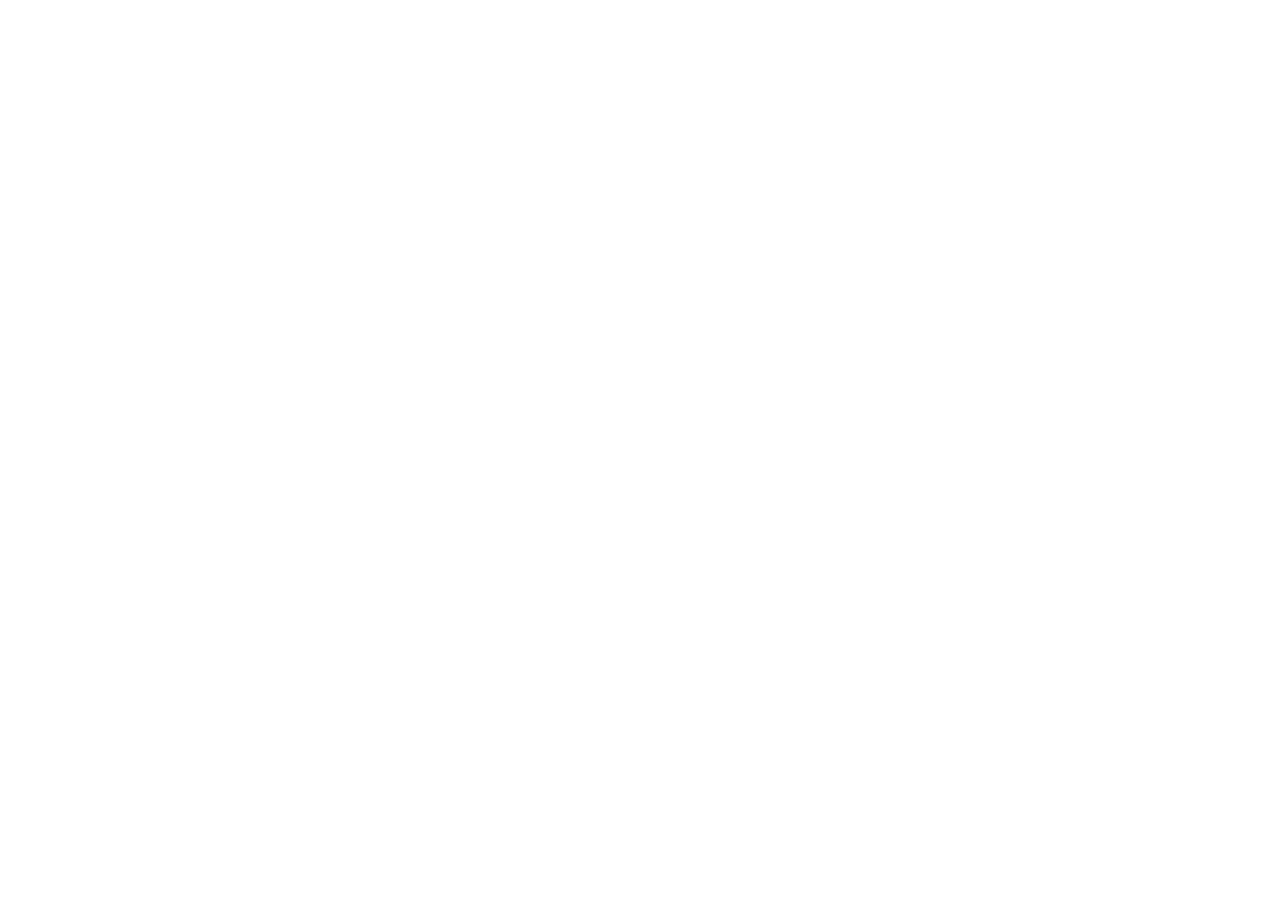
==== commit 034a18d9: "Add files via upload Fix: poprawne ścieżki dla GitHub Pages" ====
--- a/index.html
+++ b/index.html
@@ -12,12 +12,12 @@
     <meta name="twitter:card" content="summary_large_image" />
     <meta name="twitter:title" content="modospace.pl" />
     <meta name="twitter:description" content="modospace.pl — built on Replit. Update this description to reflect the app." />
-    <link rel="icon" type="image/svg+xml" href="./favicon.svg" />
+    <link rel="icon" type="image/svg+xml" href="/modospace.pl/favicon.svg" />
     <link rel="preconnect" href="https://fonts.googleapis.com">
     <link rel="preconnect" href="https://fonts.gstatic.com" crossorigin>
     <link href="https://fonts.googleapis.com/css2?family=DM+Serif+Display&family=Plus+Jakarta+Sans:wght@300;400;500;600;700&display=swap" rel="stylesheet">
-    <script type="module" crossorigin src="./assets/index-BW7GZwwV.js"></script>
-    <link rel="stylesheet" crossorigin href="./assets/index-DtruNdlb.css">
+    <script type="module" crossorigin src="/modospace.pl/assets/index-CF2BMqaa.js"></script>
+    <link rel="stylesheet" crossorigin href="/modospace.pl/assets/index-DtruNdlb.css">
   </head>
   <body>
     <div id="root"></div>
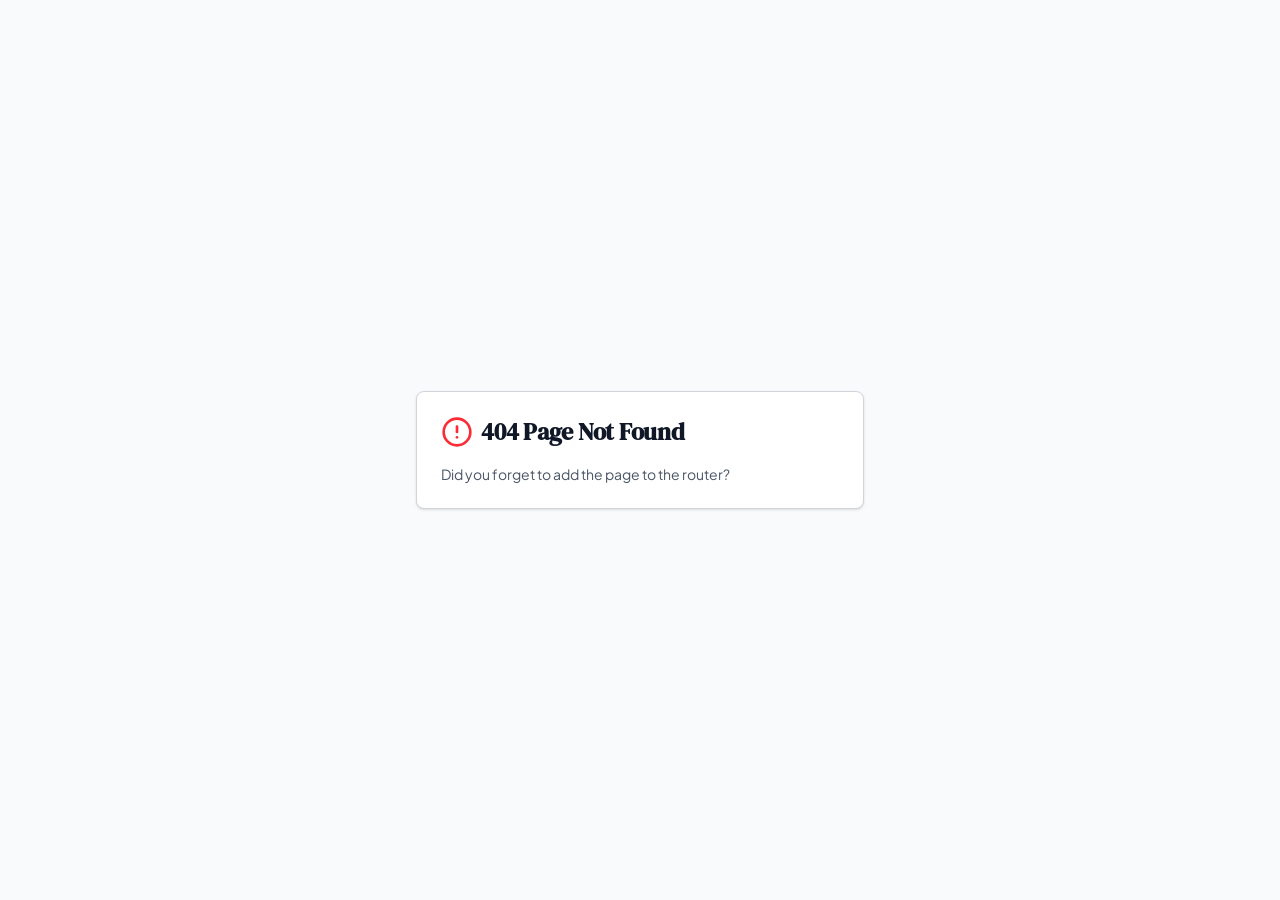
==== commit 99de68f5: "Add files via upload Fix. Poprawienie ścieżki" ====
--- a/index.html
+++ b/index.html
@@ -12,12 +12,12 @@
     <meta name="twitter:card" content="summary_large_image" />
     <meta name="twitter:title" content="modospace.pl" />
     <meta name="twitter:description" content="modospace.pl — built on Replit. Update this description to reflect the app." />
-    <link rel="icon" type="image/svg+xml" href="/modospace.pl/favicon.svg" />
+    <link rel="icon" type="image/svg+xml" href="/favicon.svg" />
     <link rel="preconnect" href="https://fonts.googleapis.com">
     <link rel="preconnect" href="https://fonts.gstatic.com" crossorigin>
     <link href="https://fonts.googleapis.com/css2?family=DM+Serif+Display&family=Plus+Jakarta+Sans:wght@300;400;500;600;700&display=swap" rel="stylesheet">
-    <script type="module" crossorigin src="/modospace.pl/assets/index-CF2BMqaa.js"></script>
-    <link rel="stylesheet" crossorigin href="/modospace.pl/assets/index-DtruNdlb.css">
+    <script type="module" crossorigin src="/assets/index-BGAupbTC.js"></script>
+    <link rel="stylesheet" crossorigin href="/assets/index-DtruNdlb.css">
   </head>
   <body>
     <div id="root"></div>
--- a/assets/index-DtruNdlb.css
+++ b/assets/index-DtruNdlb.css
@@ -0,0 +1 @@
+@import"https://fonts.googleapis.com/css2?family=DM+Serif+Display&family=Plus+Jakarta+Sans:wght@300;400;500;600;700&display=swap";@layer components;@layer properties{@supports (((-webkit-hyphens:none)) and (not (margin-trim:inline))) or ((-moz-orient:inline) and (not (color:rgb(from red r g b)))){*,:before,:after,::backdrop{--tw-translate-x:0;--tw-translate-y:0;--tw-translate-z:0;--tw-rotate-x:initial;--tw-rotate-y:initial;--tw-rotate-z:initial;--tw-skew-x:initial;--tw-skew-y:initial;--tw-space-y-reverse:0;--tw-space-x-reverse:0;--tw-border-style:solid;--tw-gradient-position:initial;--tw-gradient-from:#0000;--tw-gradient-via:#0000;--tw-gradient-to:#0000;--tw-gradient-stops:initial;--tw-gradient-via-stops:initial;--tw-gradient-from-position:0%;--tw-gradient-via-position:50%;--tw-gradient-to-position:100%;--tw-leading:initial;--tw-font-weight:initial;--tw-tracking:initial;--tw-ordinal:initial;--tw-slashed-zero:initial;--tw-numeric-figure:initial;--tw-numeric-spacing:initial;--tw-numeric-fraction:initial;--tw-shadow:0 0 #0000;--tw-shadow-color:initial;--tw-shadow-alpha:100%;--tw-inset-shadow:0 0 #0000;--tw-inset-shadow-color:initial;--tw-inset-shadow-alpha:100%;--tw-ring-color:initial;--tw-ring-shadow:0 0 #0000;--tw-inset-ring-color:initial;--tw-inset-ring-shadow:0 0 #0000;--tw-ring-inset:initial;--tw-ring-offset-width:0px;--tw-ring-offset-color:#fff;--tw-ring-offset-shadow:0 0 #0000;--tw-outline-style:solid;--tw-backdrop-blur:initial;--tw-backdrop-brightness:initial;--tw-backdrop-contrast:initial;--tw-backdrop-grayscale:initial;--tw-backdrop-hue-rotate:initial;--tw-backdrop-invert:initial;--tw-backdrop-opacity:initial;--tw-backdrop-saturate:initial;--tw-backdrop-sepia:initial;--tw-duration:initial;--tw-ease:initial;--tw-content:"";--tw-animation-delay:0s;--tw-animation-direction:normal;--tw-animation-duration:initial;--tw-animation-fill-mode:none;--tw-animation-iteration-count:1;--tw-enter-blur:0;--tw-enter-opacity:1;--tw-enter-rotate:0;--tw-enter-scale:1;--tw-enter-translate-x:0;--tw-enter-translate-y:0;--tw-exit-blur:0;--tw-exit-opacity:1;--tw-exit-rotate:0;--tw-exit-scale:1;--tw-exit-translate-x:0;--tw-exit-translate-y:0}}}@layer theme{:root,:host{--font-mono:ui-monospace, SFMono-Regular, Menlo, Monaco, Consolas, "Liberation Mono", "Courier New", monospace;--color-red-50:oklch(97.1% .013 17.38);--color-red-300:oklch(80.8% .114 19.571);--color-red-400:oklch(70.4% .191 22.216);--color-red-500:oklch(63.7% .237 25.331);--color-red-600:oklch(57.7% .245 27.325);--color-gray-50:oklch(98.5% .002 247.839);--color-gray-600:oklch(44.6% .03 256.802);--color-gray-900:oklch(21% .034 264.665);--color-black:#000;--color-white:#fff;--spacing:.25rem;--container-sm:24rem;--container-md:28rem;--container-lg:32rem;--container-4xl:56rem;--container-5xl:64rem;--container-7xl:80rem;--text-xs:.75rem;--text-xs--line-height:calc(1 / .75);--text-sm:.875rem;--text-sm--line-height:calc(1.25 / .875);--text-base:1rem;--text-base--line-height: 1.5 ;--text-lg:1.125rem;--text-lg--line-height:calc(1.75 / 1.125);--text-xl:1.25rem;--text-xl--line-height:calc(1.75 / 1.25);--text-2xl:1.5rem;--text-2xl--line-height:calc(2 / 1.5);--text-3xl:1.875rem;--text-3xl--line-height: 1.2 ;--text-4xl:2.25rem;--text-4xl--line-height:calc(2.5 / 2.25);--font-weight-light:300;--font-weight-normal:400;--font-weight-medium:500;--font-weight-semibold:600;--font-weight-bold:700;--tracking-tight:-.025em;--tracking-wide:.025em;--tracking-widest:.1em;--leading-tight:1.25;--leading-snug:1.375;--leading-normal:1.5;--leading-relaxed:1.625;--ease-in-out:cubic-bezier(.4, 0, .2, 1);--animate-spin:spin 1s linear infinite;--animate-pulse:pulse 2s cubic-bezier(.4, 0, .6, 1) infinite;--blur-sm:8px;--aspect-video:16 / 9;--default-transition-duration:.15s;--default-transition-timing-function:cubic-bezier(.4, 0, .2, 1);--default-font-family:var(--app-font-sans);--default-mono-font-family:var(--font-mono);--color-border:hsl(var(--border))}}@layer base{*,:after,:before,::backdrop{box-sizing:border-box;border:0 solid;margin:0;padding:0}::file-selector-button{box-sizing:border-box;border:0 solid;margin:0;padding:0}html,:host{-webkit-text-size-adjust:100%;tab-size:4;line-height:1.5;font-family:var(--default-font-family,ui-sans-serif, system-ui, sans-serif, "Apple Color Emoji", "Segoe UI Emoji", "Segoe UI Symbol", "Noto Color Emoji");font-feature-settings:var(--default-font-feature-settings,normal);font-variation-settings:var(--default-font-variation-settings,normal);-webkit-tap-highlight-color:transparent}hr{height:0;color:inherit;border-top-width:1px}abbr:where([title]){-webkit-text-decoration:underline dotted;text-decoration:underline dotted}h1,h2,h3,h4,h5,h6{font-size:inherit;font-weight:inherit}a{color:inherit;-webkit-text-decoration:inherit;text-decoration:inherit}b,strong{font-weight:bolder}code,kbd,samp,pre{font-family:var(--default-mono-font-family,ui-monospace, SFMono-Regular, Menlo, Monaco, Consolas, "Liberation Mono", "Courier New", monospace);font-feature-settings:var(--default-mono-font-feature-settings,normal);font-variation-settings:var(--default-mono-font-variation-settings,normal);font-size:1em}small{font-size:80%}sub,sup{vertical-align:baseline;font-size:75%;line-height:0;position:relative}sub{bottom:-.25em}sup{top:-.5em}table{text-indent:0;border-color:inherit;border-collapse:collapse}:-moz-focusring{outline:auto}progress{vertical-align:baseline}summary{display:list-item}ol,ul,menu{list-style:none}img,svg,video,canvas,audio,iframe,embed,object{vertical-align:middle;display:block}img,video{max-width:100%;height:auto}button,input,select,optgroup,textarea{font:inherit;font-feature-settings:inherit;font-variation-settings:inherit;letter-spacing:inherit;color:inherit;opacity:1;background-color:#0000;border-radius:0}::file-selector-button{font:inherit;font-feature-settings:inherit;font-variation-settings:inherit;letter-spacing:inherit;color:inherit;opacity:1;background-color:#0000;border-radius:0}:where(select:is([multiple],[size])) optgroup{font-weight:bolder}:where(select:is([multiple],[size])) optgroup option{padding-inline-start:20px}::file-selector-button{margin-inline-end:4px}::placeholder{opacity:1}@supports (not ((-webkit-appearance:-apple-pay-button))) or (contain-intrinsic-size:1px){::placeholder{color:currentColor}@supports (color:color-mix(in lab,red,red)){::placeholder{color:color-mix(in oklab,currentcolor 50%,transparent)}}}textarea{resize:vertical}::-webkit-search-decoration{-webkit-appearance:none}::-webkit-date-and-time-value{min-height:1lh;text-align:inherit}::-webkit-datetime-edit{display:inline-flex}::-webkit-datetime-edit-fields-wrapper{padding:0}::-webkit-datetime-edit{padding-block:0}::-webkit-datetime-edit-year-field{padding-block:0}::-webkit-datetime-edit-month-field{padding-block:0}::-webkit-datetime-edit-day-field{padding-block:0}::-webkit-datetime-edit-hour-field{padding-block:0}::-webkit-datetime-edit-minute-field{padding-block:0}::-webkit-datetime-edit-second-field{padding-block:0}::-webkit-datetime-edit-millisecond-field{padding-block:0}::-webkit-datetime-edit-meridiem-field{padding-block:0}::-webkit-calendar-picker-indicator{line-height:1}:-moz-ui-invalid{box-shadow:none}button,input:where([type=button],[type=reset],[type=submit]){appearance:button}::file-selector-button{appearance:button}::-webkit-inner-spin-button{height:auto}::-webkit-outer-spin-button{height:auto}[hidden]:where(:not([hidden=until-found])){display:none!important}*{border-color:hsl(var(--border))}body{background-color:hsl(var(--background));color:#0d1b2a;font-family:var(--app-font-sans);-webkit-font-smoothing:antialiased;-moz-osx-font-smoothing:grayscale;font-size:16px;font-weight:400;line-height:1.6}html{scroll-behavior:smooth}h1,h2,h3,h4,h5,h6{font-family:var(--app-font-serif);letter-spacing:-.01em;font-weight:400;line-height:1.15}h1{font-size:clamp(36px,5vw,64px)}h2{font-size:clamp(30px,4vw,48px)}h3{font-size:clamp(22px,2.5vw,32px)}p,li,span,a{font-family:var(--app-font-sans);font-weight:400;line-height:1.7}nav a{font-family:var(--app-font-sans);letter-spacing:1.5px;font-weight:500}}@layer utilities{.\@container\/field-group{container:field-group/inline-size}.pointer-events-auto{pointer-events:auto}.pointer-events-none{pointer-events:none}.collapse{visibility:collapse}.invisible{visibility:hidden}.sr-only{clip-path:inset(50%);white-space:nowrap;border-width:0;width:1px;height:1px;margin:-1px;padding:0;position:absolute;overflow:hidden}.absolute{position:absolute}.fixed{position:fixed}.relative{position:relative}.static{position:static}.inset-0{inset:calc(var(--spacing) * 0)}.inset-x-0{inset-inline:calc(var(--spacing) * 0)}.inset-y-0{inset-block:calc(var(--spacing) * 0)}.-top-12{top:calc(var(--spacing) * -12)}.top-0{top:calc(var(--spacing) * 0)}.top-1\.5{top:calc(var(--spacing) * 1.5)}.top-1\/2{top:50%}.top-2{top:calc(var(--spacing) * 2)}.top-3\.5{top:calc(var(--spacing) * 3.5)}.top-4{top:calc(var(--spacing) * 4)}.top-6{top:calc(var(--spacing) * 6)}.top-\[1px\]{top:1px}.top-\[9px\]{top:9px}.top-\[50\%\]{top:50%}.top-\[60\%\]{top:60%}.top-full{top:100%}.-right-12{right:calc(var(--spacing) * -12)}.right-0{right:calc(var(--spacing) * 0)}.right-1{right:calc(var(--spacing) * 1)}.right-2{right:calc(var(--spacing) * 2)}.right-3{right:calc(var(--spacing) * 3)}.right-4{right:calc(var(--spacing) * 4)}.right-6{right:calc(var(--spacing) * 6)}.-bottom-12{bottom:calc(var(--spacing) * -12)}.bottom-0{bottom:calc(var(--spacing) * 0)}.bottom-8{bottom:calc(var(--spacing) * 8)}.-left-12{left:calc(var(--spacing) * -12)}.left-0{left:calc(var(--spacing) * 0)}.left-1\/2{left:50%}.left-2{left:calc(var(--spacing) * 2)}.left-8{left:calc(var(--spacing) * 8)}.left-\[50\%\]{left:50%}.z-0{z-index:0}.z-10{z-index:10}.z-20{z-index:20}.z-50{z-index:50}.z-\[1\]{z-index:1}.z-\[60\]{z-index:60}.z-\[100\]{z-index:100}.order-1{order:1}.order-2{order:2}.order-first{order:-9999}.order-last{order:9999}.container{width:100%}@media(min-width:40rem){.container{max-width:40rem}}@media(min-width:48rem){.container{max-width:48rem}}@media(min-width:64rem){.container{max-width:64rem}}@media(min-width:80rem){.container{max-width:80rem}}@media(min-width:96rem){.container{max-width:96rem}}.\!m-0{margin:calc(var(--spacing) * 0)!important}.-mx-1{margin-inline:calc(var(--spacing) * -1)}.mx-2{margin-inline:calc(var(--spacing) * 2)}.mx-3\.5{margin-inline:calc(var(--spacing) * 3.5)}.mx-4{margin-inline:calc(var(--spacing) * 4)}.mx-auto{margin-inline:auto}.-my-2{margin-block:calc(var(--spacing) * -2)}.my-0{margin-block:calc(var(--spacing) * 0)}.my-0\.5{margin-block:calc(var(--spacing) * .5)}.my-1{margin-block:calc(var(--spacing) * 1)}.-mt-4{margin-top:calc(var(--spacing) * -4)}.mt-1{margin-top:calc(var(--spacing) * 1)}.mt-1\.5{margin-top:calc(var(--spacing) * 1.5)}.mt-2{margin-top:calc(var(--spacing) * 2)}.mt-4{margin-top:calc(var(--spacing) * 4)}.mt-6{margin-top:calc(var(--spacing) * 6)}.mt-10{margin-top:calc(var(--spacing) * 10)}.mt-16{margin-top:calc(var(--spacing) * 16)}.mt-20{margin-top:calc(var(--spacing) * 20)}.mt-24{margin-top:calc(var(--spacing) * 24)}.mt-\[3px\]{margin-top:3px}.mt-auto{margin-top:auto}.mr-2{margin-right:calc(var(--spacing) * 2)}.mb-1{margin-bottom:calc(var(--spacing) * 1)}.mb-2{margin-bottom:calc(var(--spacing) * 2)}.mb-3{margin-bottom:calc(var(--spacing) * 3)}.mb-4{margin-bottom:calc(var(--spacing) * 4)}.mb-5{margin-bottom:calc(var(--spacing) * 5)}.mb-16{margin-bottom:calc(var(--spacing) * 16)}.-ml-4{margin-left:calc(var(--spacing) * -4)}.ml-1{margin-left:calc(var(--spacing) * 1)}.ml-4{margin-left:calc(var(--spacing) * 4)}.ml-auto{margin-left:auto}.line-clamp-2{-webkit-line-clamp:2;-webkit-box-orient:vertical;display:-webkit-box;overflow:hidden}.block{display:block}.flex{display:flex}.grid{display:grid}.hidden{display:none}.inline-block{display:inline-block}.inline-flex{display:inline-flex}.table{display:table}.aspect-square{aspect-ratio:1}.aspect-video{aspect-ratio:var(--aspect-video)}.size-4{width:calc(var(--spacing) * 4);height:calc(var(--spacing) * 4)}.size-6{width:calc(var(--spacing) * 6);height:calc(var(--spacing) * 6)}.size-8{width:calc(var(--spacing) * 8);height:calc(var(--spacing) * 8)}.size-10{width:calc(var(--spacing) * 10);height:calc(var(--spacing) * 10)}.size-\[--cell-size\]{width:--cell-size;height:--cell-size}.h-1\.5{height:calc(var(--spacing) * 1.5)}.h-2{height:calc(var(--spacing) * 2)}.h-2\.5{height:calc(var(--spacing) * 2.5)}.h-3{height:calc(var(--spacing) * 3)}.h-3\.5{height:calc(var(--spacing) * 3.5)}.h-4{height:calc(var(--spacing) * 4)}.h-5{height:calc(var(--spacing) * 5)}.h-6{height:calc(var(--spacing) * 6)}.h-7{height:calc(var(--spacing) * 7)}.h-8{height:calc(var(--spacing) * 8)}.h-9{height:calc(var(--spacing) * 9)}.h-10{height:calc(var(--spacing) * 10)}.h-12{height:calc(var(--spacing) * 12)}.h-\[--cell-size\]{height:--cell-size}.h-\[1px\]{height:1px}.h-\[2px\]{height:2px}.h-\[6px\]{height:6px}.h-\[18px\]{height:18px}.h-\[100vh\]{height:100vh}.h-\[400px\]{height:400px}.h-\[500px\]{height:500px}.h-\[var\(--radix-navigation-menu-viewport-height\)\]{height:var(--radix-navigation-menu-viewport-height)}.h-\[var\(--radix-select-trigger-height\)\]{height:var(--radix-select-trigger-height)}.h-auto{height:auto}.h-full{height:100%}.h-px{height:1px}.h-svh{height:100svh}.max-h-0{max-height:calc(var(--spacing) * 0)}.max-h-96{max-height:calc(var(--spacing) * 96)}.max-h-\[--radix-context-menu-content-available-height\]{max-height:--radix-context-menu-content-available-height}.max-h-\[--radix-select-content-available-height\]{max-height:--radix-select-content-available-height}.max-h-\[300px\]{max-height:300px}.max-h-\[var\(--radix-dropdown-menu-content-available-height\)\]{max-height:var(--radix-dropdown-menu-content-available-height)}.max-h-screen{max-height:100vh}.min-h-0{min-height:calc(var(--spacing) * 0)}.min-h-8{min-height:calc(var(--spacing) * 8)}.min-h-9{min-height:calc(var(--spacing) * 9)}.min-h-10{min-height:calc(var(--spacing) * 10)}.min-h-\[48px\]{min-height:48px}.min-h-\[60px\]{min-height:60px}.min-h-\[300px\]{min-height:300px}.min-h-screen{min-height:100vh}.min-h-svh{min-height:100svh}.w-0{width:calc(var(--spacing) * 0)}.w-1{width:calc(var(--spacing) * 1)}.w-2{width:calc(var(--spacing) * 2)}.w-2\.5{width:calc(var(--spacing) * 2.5)}.w-3{width:calc(var(--spacing) * 3)}.w-3\.5{width:calc(var(--spacing) * 3.5)}.w-3\/4{width:75%}.w-4{width:calc(var(--spacing) * 4)}.w-5{width:calc(var(--spacing) * 5)}.w-7{width:calc(var(--spacing) * 7)}.w-8{width:calc(var(--spacing) * 8)}.w-9{width:calc(var(--spacing) * 9)}.w-10{width:calc(var(--spacing) * 10)}.w-12{width:calc(var(--spacing) * 12)}.w-64{width:calc(var(--spacing) * 64)}.w-72{width:calc(var(--spacing) * 72)}.w-\[--cell-size\]{width:--cell-size}.w-\[1px\]{width:1px}.w-\[6px\]{width:6px}.w-\[18px\]{width:18px}.w-\[100px\]{width:100px}.w-\[var\(--sidebar-width\)\]{width:var(--sidebar-width)}.w-auto{width:auto}.w-fit{width:fit-content}.w-full{width:100%}.w-max{width:max-content}.w-px{width:1px}.max-w-4xl{max-width:var(--container-4xl)}.max-w-5xl{max-width:var(--container-5xl)}.max-w-7xl{max-width:var(--container-7xl)}.max-w-\[340px\]{max-width:340px}.max-w-\[560px\]{max-width:560px}.max-w-\[600px\]{max-width:600px}.max-w-\[680px\]{max-width:680px}.max-w-\[760px\]{max-width:760px}.max-w-\[800px\]{max-width:800px}.max-w-\[900px\]{max-width:900px}.max-w-\[var\(--skeleton-width\)\]{max-width:var(--skeleton-width)}.max-w-lg{max-width:var(--container-lg)}.max-w-max{max-width:max-content}.max-w-md{max-width:var(--container-md)}.max-w-sm{max-width:var(--container-sm)}.min-w-0{min-width:calc(var(--spacing) * 0)}.min-w-5{min-width:calc(var(--spacing) * 5)}.min-w-8{min-width:calc(var(--spacing) * 8)}.min-w-9{min-width:calc(var(--spacing) * 9)}.min-w-10{min-width:calc(var(--spacing) * 10)}.min-w-\[--cell-size\]{min-width:--cell-size}.min-w-\[8rem\]{min-width:8rem}.min-w-\[12rem\]{min-width:12rem}.min-w-\[var\(--radix-select-trigger-width\)\]{min-width:var(--radix-select-trigger-width)}.flex-1{flex:1}.flex-shrink-0,.shrink-0{flex-shrink:0}.grow{flex-grow:1}.grow-0{flex-grow:0}.basis-full{flex-basis:100%}.caption-bottom{caption-side:bottom}.border-collapse{border-collapse:collapse}.origin-\[--radix-context-menu-content-transform-origin\]{transform-origin:--radix-context-menu-content-transform-origin}.origin-\[--radix-dropdown-menu-content-transform-origin\]{transform-origin:--radix-dropdown-menu-content-transform-origin}.origin-\[--radix-hover-card-content-transform-origin\]{transform-origin:--radix-hover-card-content-transform-origin}.origin-\[--radix-menubar-content-transform-origin\]{transform-origin:--radix-menubar-content-transform-origin}.origin-\[--radix-popover-content-transform-origin\]{transform-origin:--radix-popover-content-transform-origin}.origin-\[--radix-select-content-transform-origin\]{transform-origin:--radix-select-content-transform-origin}.origin-\[--radix-tooltip-content-transform-origin\]{transform-origin:--radix-tooltip-content-transform-origin}.-translate-x-1\/2{--tw-translate-x: -50% ;translate:var(--tw-translate-x) var(--tw-translate-y)}.-translate-x-px{--tw-translate-x:-1px;translate:var(--tw-translate-x) var(--tw-translate-y)}.translate-x-\[-50\%\]{--tw-translate-x:-50%;translate:var(--tw-translate-x) var(--tw-translate-y)}.translate-x-px{--tw-translate-x:1px;translate:var(--tw-translate-x) var(--tw-translate-y)}.-translate-y-1\/2{--tw-translate-y: -50% ;translate:var(--tw-translate-x) var(--tw-translate-y)}.translate-y-\[-50\%\]{--tw-translate-y:-50%;translate:var(--tw-translate-x) var(--tw-translate-y)}.rotate-45{rotate:45deg}.rotate-90{rotate:90deg}.transform{transform:var(--tw-rotate-x,) var(--tw-rotate-y,) var(--tw-rotate-z,) var(--tw-skew-x,) var(--tw-skew-y,)}.animate-caret-blink{animation:1.25s ease-out infinite caret-blink}.animate-in{animation:enter var(--tw-animation-duration,var(--tw-duration,.15s))var(--tw-ease,ease)var(--tw-animation-delay,0s)var(--tw-animation-iteration-count,1)var(--tw-animation-direction,normal)var(--tw-animation-fill-mode,none)}.animate-pulse{animation:var(--animate-pulse)}.animate-spin{animation:var(--animate-spin)}.cursor-default{cursor:default}.cursor-pointer{cursor:pointer}.cursor-text{cursor:text}.touch-none{touch-action:none}.resize-none{resize:none}.list-disc{list-style-type:disc}.list-none{list-style-type:none}.grid-cols-1{grid-template-columns:repeat(1,minmax(0,1fr))}.flex-col{flex-direction:column}.flex-col-reverse{flex-direction:column-reverse}.flex-row{flex-direction:row}.flex-wrap{flex-wrap:wrap}.place-content-center{place-content:center}.items-center{align-items:center}.items-end{align-items:flex-end}.items-start{align-items:flex-start}.items-stretch{align-items:stretch}.justify-between{justify-content:space-between}.justify-center{justify-content:center}.justify-start{justify-content:flex-start}.gap-1{gap:calc(var(--spacing) * 1)}.gap-1\.5{gap:calc(var(--spacing) * 1.5)}.gap-2{gap:calc(var(--spacing) * 2)}.gap-2\.5{gap:calc(var(--spacing) * 2.5)}.gap-3{gap:calc(var(--spacing) * 3)}.gap-4{gap:calc(var(--spacing) * 4)}.gap-6{gap:calc(var(--spacing) * 6)}.gap-7{gap:calc(var(--spacing) * 7)}.gap-8{gap:calc(var(--spacing) * 8)}.gap-12{gap:calc(var(--spacing) * 12)}.gap-16{gap:calc(var(--spacing) * 16)}.gap-24{gap:calc(var(--spacing) * 24)}:where(.space-y-1\.5>:not(:last-child)){--tw-space-y-reverse:0;margin-block-start:calc(calc(var(--spacing) * 1.5) * var(--tw-space-y-reverse));margin-block-end:calc(calc(var(--spacing) * 1.5) * calc(1 - var(--tw-space-y-reverse)))}:where(.space-y-2>:not(:last-child)){--tw-space-y-reverse:0;margin-block-start:calc(calc(var(--spacing) * 2) * var(--tw-space-y-reverse));margin-block-end:calc(calc(var(--spacing) * 2) * calc(1 - var(--tw-space-y-reverse)))}.gap-x-6{column-gap:calc(var(--spacing) * 6)}:where(.space-x-1>:not(:last-child)){--tw-space-x-reverse:0;margin-inline-start:calc(calc(var(--spacing) * 1) * var(--tw-space-x-reverse));margin-inline-end:calc(calc(var(--spacing) * 1) * calc(1 - var(--tw-space-x-reverse)))}:where(.space-x-4>:not(:last-child)){--tw-space-x-reverse:0;margin-inline-start:calc(calc(var(--spacing) * 4) * var(--tw-space-x-reverse));margin-inline-end:calc(calc(var(--spacing) * 4) * calc(1 - var(--tw-space-x-reverse)))}.gap-y-3{row-gap:calc(var(--spacing) * 3)}.self-start{align-self:flex-start}.self-stretch{align-self:stretch}.overflow-auto{overflow:auto}.overflow-hidden{overflow:hidden}.overflow-x-hidden{overflow-x:hidden}.overflow-y-auto{overflow-y:auto}.rounded{border-radius:.25rem}.rounded-\[2px\]{border-radius:2px}.rounded-\[16px\]{border-radius:16px}.rounded-\[calc\(var\(--radius\)-5px\)\]{border-radius:calc(var(--radius) - 5px)}.rounded-\[inherit\]{border-radius:inherit}.rounded-full{border-radius:3.40282e38px}.rounded-lg{border-radius:var(--radius)}.rounded-md{border-radius:calc(var(--radius) - 2px)}.rounded-none{border-radius:0}.rounded-sm{border-radius:calc(var(--radius) - 4px)}.rounded-xl{border-radius:calc(var(--radius) + 4px)}.rounded-t-\[10px\]{border-top-left-radius:10px;border-top-right-radius:10px}.rounded-l-md{border-top-left-radius:calc(var(--radius) - 2px);border-bottom-left-radius:calc(var(--radius) - 2px)}.rounded-tl-sm{border-top-left-radius:calc(var(--radius) - 4px)}.rounded-r-md{border-top-right-radius:calc(var(--radius) - 2px);border-bottom-right-radius:calc(var(--radius) - 2px)}.border{border-style:var(--tw-border-style);border-width:1px}.border-0{border-style:var(--tw-border-style);border-width:0}.border-2{border-style:var(--tw-border-style);border-width:2px}.border-\[1\.5px\]{border-style:var(--tw-border-style);border-width:1.5px}.border-y{border-block-style:var(--tw-border-style);border-block-width:1px}.border-t{border-top-style:var(--tw-border-style);border-top-width:1px}.border-r{border-right-style:var(--tw-border-style);border-right-width:1px}.border-b{border-bottom-style:var(--tw-border-style);border-bottom-width:1px}.border-l{border-left-style:var(--tw-border-style);border-left-width:1px}.border-dashed{--tw-border-style:dashed;border-style:dashed}.\[border-color\:var\(--badge-outline\)\]{border-color:var(--badge-outline)}.\[border-color\:var\(--button-outline\)\]{border-color:var(--button-outline)}.border-\[\#0D1B2A\]\/20{border-color:#0d1b2a33}.border-\[\#D1D5DB\]{border-color:#d1d5db}.border-\[--color-border\]{border-color:--color-border}.border-border,.border-border\/50{border-color:hsl(var(--border))}@supports (color:color-mix(in lab,red,red)){.border-border\/50{border-color:color-mix(in oklab,hsl(var(--border)) 50%,transparent)}}.border-destructive{border-color:hsl(var(--destructive))}.border-destructive-border{border-color:var(--destructive-border)}.border-destructive\/50{border-color:hsl(var(--destructive))}@supports (color:color-mix(in lab,red,red)){.border-destructive\/50{border-color:color-mix(in oklab,hsl(var(--destructive)) 50%,transparent)}}.border-input{border-color:hsl(var(--input))}.border-primary{border-color:hsl(var(--primary))}.border-primary-border{border-color:var(--primary-border)}.border-primary\/50{border-color:hsl(var(--primary))}@supports (color:color-mix(in lab,red,red)){.border-primary\/50{border-color:color-mix(in oklab,hsl(var(--primary)) 50%,transparent)}}.border-secondary-border{border-color:var(--secondary-border)}.border-sidebar-border{border-color:hsl(var(--sidebar-border))}.border-transparent{border-color:#0000}.border-white{border-color:var(--color-white)}.border-white\/10{border-color:#ffffff1a}@supports (color:color-mix(in lab,red,red)){.border-white\/10{border-color:color-mix(in oklab,var(--color-white) 10%,transparent)}}.border-white\/30{border-color:#ffffff4d}@supports (color:color-mix(in lab,red,red)){.border-white\/30{border-color:color-mix(in oklab,var(--color-white) 30%,transparent)}}.border-white\/80{border-color:#fffc}@supports (color:color-mix(in lab,red,red)){.border-white\/80{border-color:color-mix(in oklab,var(--color-white) 80%,transparent)}}.border-t-transparent{border-top-color:#0000}.border-l-transparent{border-left-color:#0000}.bg-\[\#0D1B2A\]{background-color:#0d1b2a}.bg-\[\#0D1B2A\]\/97{background-color:#0d1b2af7}.bg-\[\#00BFA5\]{background-color:#00bfa5}.bg-\[\#E8EAED\]{background-color:#e8eaed}.bg-\[\#E8611A\]{background-color:#e8611a}.bg-\[\#F4F5F7\]{background-color:#f4f5f7}.bg-\[--color-bg\]{background-color:--color-bg}.bg-accent{background-color:hsl(var(--accent))}.bg-background{background-color:hsl(var(--background))}.bg-black\/80{background-color:#000c}@supports (color:color-mix(in lab,red,red)){.bg-black\/80{background-color:color-mix(in oklab,var(--color-black) 80%,transparent)}}.bg-border{background-color:hsl(var(--border))}.bg-card{background-color:hsl(var(--card))}.bg-destructive{background-color:hsl(var(--destructive))}.bg-foreground{background-color:hsl(var(--foreground))}.bg-gray-50{background-color:var(--color-gray-50)}.bg-input{background-color:hsl(var(--input))}.bg-muted,.bg-muted\/50{background-color:hsl(var(--muted))}@supports (color:color-mix(in lab,red,red)){.bg-muted\/50{background-color:color-mix(in oklab,hsl(var(--muted)) 50%,transparent)}}.bg-popover{background-color:hsl(var(--popover))}.bg-primary,.bg-primary\/10{background-color:hsl(var(--primary))}@supports (color:color-mix(in lab,red,red)){.bg-primary\/10{background-color:color-mix(in oklab,hsl(var(--primary)) 10%,transparent)}}.bg-primary\/20{background-color:hsl(var(--primary))}@supports (color:color-mix(in lab,red,red)){.bg-primary\/20{background-color:color-mix(in oklab,hsl(var(--primary)) 20%,transparent)}}.bg-secondary{background-color:hsl(var(--secondary))}.bg-sidebar{background-color:hsl(var(--sidebar))}.bg-sidebar-border{background-color:hsl(var(--sidebar-border))}.bg-transparent{background-color:#0000}.bg-white{background-color:var(--color-white)}.bg-white\/10{background-color:#ffffff1a}@supports (color:color-mix(in lab,red,red)){.bg-white\/10{background-color:color-mix(in oklab,var(--color-white) 10%,transparent)}}.bg-gradient-to-t{--tw-gradient-position:to top in oklab;background-image:linear-gradient(var(--tw-gradient-stops))}.from-\[\#0D1B2A\]\/70{--tw-gradient-from:oklab(21.7686% -.0114072 -.0336887/.7);--tw-gradient-stops:var(--tw-gradient-via-stops,var(--tw-gradient-position), var(--tw-gradient-from) var(--tw-gradient-from-position), var(--tw-gradient-to) var(--tw-gradient-to-position))}.from-\[\#0D1B2A\]\/75{--tw-gradient-from:oklab(21.7686% -.0114072 -.0336887/.75);--tw-gradient-stops:var(--tw-gradient-via-stops,var(--tw-gradient-position), var(--tw-gradient-from) var(--tw-gradient-from-position), var(--tw-gradient-to) var(--tw-gradient-to-position))}.via-\[\#0D1B2A\]\/30{--tw-gradient-via:oklab(21.7686% -.0114072 -.0336887/.3);--tw-gradient-via-stops:var(--tw-gradient-position), var(--tw-gradient-from) var(--tw-gradient-from-position), var(--tw-gradient-via) var(--tw-gradient-via-position), var(--tw-gradient-to) var(--tw-gradient-to-position);--tw-gradient-stops:var(--tw-gradient-via-stops)}.to-transparent{--tw-gradient-to:transparent;--tw-gradient-stops:var(--tw-gradient-via-stops,var(--tw-gradient-position), var(--tw-gradient-from) var(--tw-gradient-from-position), var(--tw-gradient-to) var(--tw-gradient-to-position))}.fill-current{fill:currentColor}.fill-primary{fill:hsl(var(--primary))}.object-contain{object-fit:contain}.object-cover{object-fit:cover}.p-0{padding:calc(var(--spacing) * 0)}.p-1{padding:calc(var(--spacing) * 1)}.p-2{padding:calc(var(--spacing) * 2)}.p-3{padding:calc(var(--spacing) * 3)}.p-4{padding:calc(var(--spacing) * 4)}.p-6{padding:calc(var(--spacing) * 6)}.p-8{padding:calc(var(--spacing) * 8)}.p-12{padding:calc(var(--spacing) * 12)}.p-\[1px\]{padding:1px}.px-1{padding-inline:calc(var(--spacing) * 1)}.px-1\.5{padding-inline:calc(var(--spacing) * 1.5)}.px-2{padding-inline:calc(var(--spacing) * 2)}.px-2\.5{padding-inline:calc(var(--spacing) * 2.5)}.px-3{padding-inline:calc(var(--spacing) * 3)}.px-4{padding-inline:calc(var(--spacing) * 4)}.px-6{padding-inline:calc(var(--spacing) * 6)}.px-8{padding-inline:calc(var(--spacing) * 8)}.px-\[--cell-size\]{padding-inline:--cell-size}.py-0\.5{padding-block:calc(var(--spacing) * .5)}.py-1{padding-block:calc(var(--spacing) * 1)}.py-1\.5{padding-block:calc(var(--spacing) * 1.5)}.py-2{padding-block:calc(var(--spacing) * 2)}.py-3{padding-block:calc(var(--spacing) * 3)}.py-4{padding-block:calc(var(--spacing) * 4)}.py-6{padding-block:calc(var(--spacing) * 6)}.py-20{padding-block:calc(var(--spacing) * 20)}.pt-0{padding-top:calc(var(--spacing) * 0)}.pt-3{padding-top:calc(var(--spacing) * 3)}.pt-4{padding-top:calc(var(--spacing) * 4)}.pt-6{padding-top:calc(var(--spacing) * 6)}.pt-8{padding-top:calc(var(--spacing) * 8)}.pt-10{padding-top:calc(var(--spacing) * 10)}.pt-12{padding-top:calc(var(--spacing) * 12)}.pt-20{padding-top:calc(var(--spacing) * 20)}.pt-\[140px\]{padding-top:140px}.pr-1{padding-right:calc(var(--spacing) * 1)}.pr-2{padding-right:calc(var(--spacing) * 2)}.pr-2\.5{padding-right:calc(var(--spacing) * 2.5)}.pr-3{padding-right:calc(var(--spacing) * 3)}.pr-8{padding-right:calc(var(--spacing) * 8)}.pr-12{padding-right:calc(var(--spacing) * 12)}.pb-3{padding-bottom:calc(var(--spacing) * 3)}.pb-4{padding-bottom:calc(var(--spacing) * 4)}.pb-6{padding-bottom:calc(var(--spacing) * 6)}.pb-8{padding-bottom:calc(var(--spacing) * 8)}.pb-10{padding-bottom:calc(var(--spacing) * 10)}.pb-12{padding-bottom:calc(var(--spacing) * 12)}.pb-24{padding-bottom:calc(var(--spacing) * 24)}.pb-\[80px\]{padding-bottom:80px}.pb-\[120px\]{padding-bottom:120px}.pl-2{padding-left:calc(var(--spacing) * 2)}.pl-2\.5{padding-left:calc(var(--spacing) * 2.5)}.pl-3{padding-left:calc(var(--spacing) * 3)}.pl-4{padding-left:calc(var(--spacing) * 4)}.pl-5{padding-left:calc(var(--spacing) * 5)}.pl-8{padding-left:calc(var(--spacing) * 8)}.text-center{text-align:center}.text-left{text-align:left}.align-middle{vertical-align:middle}.font-mono{font-family:var(--font-mono)}.font-sans{font-family:var(--app-font-sans)}.font-serif{font-family:var(--app-font-serif)}.text-2xl{font-size:var(--text-2xl);line-height:var(--tw-leading,var(--text-2xl--line-height))}.text-3xl{font-size:var(--text-3xl);line-height:var(--tw-leading,var(--text-3xl--line-height))}.text-4xl{font-size:var(--text-4xl);line-height:var(--tw-leading,var(--text-4xl--line-height))}.text-base{font-size:var(--text-base);line-height:var(--tw-leading,var(--text-base--line-height))}.text-lg{font-size:var(--text-lg);line-height:var(--tw-leading,var(--text-lg--line-height))}.text-sm{font-size:var(--text-sm);line-height:var(--tw-leading,var(--text-sm--line-height))}.text-sm\/relaxed{font-size:var(--text-sm);line-height:var(--leading-relaxed)}.text-xl{font-size:var(--text-xl);line-height:var(--tw-leading,var(--text-xl--line-height))}.text-xs{font-size:var(--text-xs);line-height:var(--tw-leading,var(--text-xs--line-height))}.text-\[0\.8rem\]{font-size:.8rem}.text-\[10px\]{font-size:10px}.text-\[12px\]{font-size:12px}.text-\[13px\]{font-size:13px}.text-\[14px\]{font-size:14px}.text-\[15px\]{font-size:15px}.text-\[16px\]{font-size:16px}.text-\[17px\]{font-size:17px}.text-\[18px\]{font-size:18px}.text-\[20px\]{font-size:20px}.text-\[24px\]{font-size:24px}.text-\[28px\]{font-size:28px}.text-\[32px\]{font-size:32px}.text-\[40px\]{font-size:40px}.text-\[42px\]{font-size:42px}.text-\[72px\]{font-size:72px}.leading-\[1\.1\]{--tw-leading:1.1;line-height:1.1}.leading-\[1\.6\]{--tw-leading:1.6;line-height:1.6}.leading-\[1\.7\]{--tw-leading:1.7;line-height:1.7}.leading-\[1\.8\]{--tw-leading:1.8;line-height:1.8}.leading-\[2\.2\]{--tw-leading:2.2;line-height:2.2}.leading-none{--tw-leading:1;line-height:1}.leading-normal{--tw-leading:var(--leading-normal);line-height:var(--leading-normal)}.leading-relaxed{--tw-leading:var(--leading-relaxed);line-height:var(--leading-relaxed)}.leading-snug{--tw-leading:var(--leading-snug);line-height:var(--leading-snug)}.leading-tight{--tw-leading:var(--leading-tight);line-height:var(--leading-tight)}.font-bold{--tw-font-weight:var(--font-weight-bold);font-weight:var(--font-weight-bold)}.font-light{--tw-font-weight:var(--font-weight-light);font-weight:var(--font-weight-light)}.font-medium{--tw-font-weight:var(--font-weight-medium);font-weight:var(--font-weight-medium)}.font-normal{--tw-font-weight:var(--font-weight-normal);font-weight:var(--font-weight-normal)}.font-semibold{--tw-font-weight:var(--font-weight-semibold);font-weight:var(--font-weight-semibold)}.tracking-\[1\.5px\]{--tw-tracking:1.5px;letter-spacing:1.5px}.tracking-\[2px\]{--tw-tracking:2px;letter-spacing:2px}.tracking-\[3px\]{--tw-tracking:3px;letter-spacing:3px}.tracking-tight{--tw-tracking:var(--tracking-tight);letter-spacing:var(--tracking-tight)}.tracking-wide{--tw-tracking:var(--tracking-wide);letter-spacing:var(--tracking-wide)}.tracking-widest{--tw-tracking:var(--tracking-widest);letter-spacing:var(--tracking-widest)}.text-balance{text-wrap:balance}.break-words{overflow-wrap:break-word}.whitespace-nowrap{white-space:nowrap}.text-\[\#0D1B2A\]{color:#0d1b2a}.text-\[\#00BFA5\]{color:#00bfa5}.text-\[\#5A6577\]{color:#5a6577}.text-\[\#009E88\]{color:#009e88}.text-accent-foreground{color:hsl(var(--accent-foreground))}.text-card-foreground{color:hsl(var(--card-foreground))}.text-current{color:currentColor}.text-destructive{color:hsl(var(--destructive))}.text-destructive-foreground{color:hsl(var(--destructive-foreground))}.text-foreground,.text-foreground\/50{color:hsl(var(--foreground))}@supports (color:color-mix(in lab,red,red)){.text-foreground\/50{color:color-mix(in oklab,hsl(var(--foreground)) 50%,transparent)}}.text-gray-600{color:var(--color-gray-600)}.text-gray-900{color:var(--color-gray-900)}.text-muted-foreground{color:hsl(var(--muted-foreground))}.text-popover-foreground{color:hsl(var(--popover-foreground))}.text-primary{color:hsl(var(--primary))}.text-primary-foreground{color:hsl(var(--primary-foreground))}.text-primary\/25{color:hsl(var(--primary))}@supports (color:color-mix(in lab,red,red)){.text-primary\/25{color:color-mix(in oklab,hsl(var(--primary)) 25%,transparent)}}.text-red-500{color:var(--color-red-500)}.text-secondary-foreground{color:hsl(var(--secondary-foreground))}.text-sidebar-foreground,.text-sidebar-foreground\/70{color:hsl(var(--sidebar-foreground))}@supports (color:color-mix(in lab,red,red)){.text-sidebar-foreground\/70{color:color-mix(in oklab,hsl(var(--sidebar-foreground)) 70%,transparent)}}.text-white{color:var(--color-white)}.text-white\/40{color:#fff6}@supports (color:color-mix(in lab,red,red)){.text-white\/40{color:color-mix(in oklab,var(--color-white) 40%,transparent)}}.text-white\/50{color:#ffffff80}@supports (color:color-mix(in lab,red,red)){.text-white\/50{color:color-mix(in oklab,var(--color-white) 50%,transparent)}}.text-white\/60{color:#fff9}@supports (color:color-mix(in lab,red,red)){.text-white\/60{color:color-mix(in oklab,var(--color-white) 60%,transparent)}}.text-white\/70{color:#ffffffb3}@supports (color:color-mix(in lab,red,red)){.text-white\/70{color:color-mix(in oklab,var(--color-white) 70%,transparent)}}.text-white\/80{color:#fffc}@supports (color:color-mix(in lab,red,red)){.text-white\/80{color:color-mix(in oklab,var(--color-white) 80%,transparent)}}.text-white\/85{color:#ffffffd9}@supports (color:color-mix(in lab,red,red)){.text-white\/85{color:color-mix(in oklab,var(--color-white) 85%,transparent)}}.text-white\/90{color:#ffffffe6}@supports (color:color-mix(in lab,red,red)){.text-white\/90{color:color-mix(in oklab,var(--color-white) 90%,transparent)}}.uppercase{text-transform:uppercase}.tabular-nums{--tw-numeric-spacing:tabular-nums;font-variant-numeric:var(--tw-ordinal,) var(--tw-slashed-zero,) var(--tw-numeric-figure,) var(--tw-numeric-spacing,) var(--tw-numeric-fraction,)}.no-underline{text-decoration-line:none}.underline{text-decoration-line:underline}.underline-offset-4{text-underline-offset:4px}.underline-offset-\[2px\]{text-underline-offset:2px}.underline-offset-\[3px\]{text-underline-offset:3px}.accent-\[\#00BFA5\]{accent-color:#00bfa5}.accent-primary{accent-color:hsl(var(--primary))}.opacity-0{opacity:0}.opacity-25{opacity:.25}.opacity-40{opacity:.4}.opacity-50{opacity:.5}.opacity-60{opacity:.6}.opacity-70{opacity:.7}.opacity-90{opacity:.9}.opacity-100{opacity:1}.shadow{--tw-shadow:0 1px 3px 0 var(--tw-shadow-color,#0000001a), 0 1px 2px -1px var(--tw-shadow-color,#0000001a);box-shadow:var(--tw-inset-shadow),var(--tw-inset-ring-shadow),var(--tw-ring-offset-shadow),var(--tw-ring-shadow),var(--tw-shadow)}.shadow-\[0_0_0_1px_hsl\(var\(--sidebar-border\)\)\]{--tw-shadow:0 0 0 1px var(--tw-shadow-color,hsl(var(--sidebar-border)));box-shadow:var(--tw-inset-shadow),var(--tw-inset-ring-shadow),var(--tw-ring-offset-shadow),var(--tw-ring-shadow),var(--tw-shadow)}.shadow-\[0_1px_0_rgba\(0\,0\,0\,0\.06\)\]{--tw-shadow:0 1px 0 var(--tw-shadow-color,#0000000f);box-shadow:var(--tw-inset-shadow),var(--tw-inset-ring-shadow),var(--tw-ring-offset-shadow),var(--tw-ring-shadow),var(--tw-shadow)}.shadow-lg{--tw-shadow:0 10px 15px -3px var(--tw-shadow-color,#0000001a), 0 4px 6px -4px var(--tw-shadow-color,#0000001a);box-shadow:var(--tw-inset-shadow),var(--tw-inset-ring-shadow),var(--tw-ring-offset-shadow),var(--tw-ring-shadow),var(--tw-shadow)}.shadow-md{--tw-shadow:0 4px 6px -1px var(--tw-shadow-color,#0000001a), 0 2px 4px -2px var(--tw-shadow-color,#0000001a);box-shadow:var(--tw-inset-shadow),var(--tw-inset-ring-shadow),var(--tw-ring-offset-shadow),var(--tw-ring-shadow),var(--tw-shadow)}.shadow-none{--tw-shadow:0 0 #0000;box-shadow:var(--tw-inset-shadow),var(--tw-inset-ring-shadow),var(--tw-ring-offset-shadow),var(--tw-ring-shadow),var(--tw-shadow)}.shadow-sm{--tw-shadow:0 1px 3px 0 var(--tw-shadow-color,#0000001a), 0 1px 2px -1px var(--tw-shadow-color,#0000001a);box-shadow:var(--tw-inset-shadow),var(--tw-inset-ring-shadow),var(--tw-ring-offset-shadow),var(--tw-ring-shadow),var(--tw-shadow)}.shadow-xl{--tw-shadow:0 20px 25px -5px var(--tw-shadow-color,#0000001a), 0 8px 10px -6px var(--tw-shadow-color,#0000001a);box-shadow:var(--tw-inset-shadow),var(--tw-inset-ring-shadow),var(--tw-ring-offset-shadow),var(--tw-ring-shadow),var(--tw-shadow)}.shadow-xs{--tw-shadow:0 1px 2px 0 var(--tw-shadow-color,#0000000d);box-shadow:var(--tw-inset-shadow),var(--tw-inset-ring-shadow),var(--tw-ring-offset-shadow),var(--tw-ring-shadow),var(--tw-shadow)}.ring-0{--tw-ring-shadow:var(--tw-ring-inset,) 0 0 0 calc(0px + var(--tw-ring-offset-width)) var(--tw-ring-color,currentcolor);box-shadow:var(--tw-inset-shadow),var(--tw-inset-ring-shadow),var(--tw-ring-offset-shadow),var(--tw-ring-shadow),var(--tw-shadow)}.ring-1{--tw-ring-shadow:var(--tw-ring-inset,) 0 0 0 calc(1px + var(--tw-ring-offset-width)) var(--tw-ring-color,currentcolor);box-shadow:var(--tw-inset-shadow),var(--tw-inset-ring-shadow),var(--tw-ring-offset-shadow),var(--tw-ring-shadow),var(--tw-shadow)}.ring-ring{--tw-ring-color:hsl(var(--ring))}.ring-sidebar-ring{--tw-ring-color:hsl(var(--sidebar-ring))}.ring-offset-background{--tw-ring-offset-color:hsl(var(--background))}.outline-hidden{--tw-outline-style:none;outline-style:none}@media(forced-colors:active){.outline-hidden{outline-offset:2px;outline:2px solid #0000}}.outline{outline-style:var(--tw-outline-style);outline-width:1px}.outline-2{outline-style:var(--tw-outline-style);outline-width:2px}.outline-offset-2{outline-offset:2px}.outline-transparent{outline-color:#0000}.backdrop-blur-sm{--tw-backdrop-blur:blur(var(--blur-sm));-webkit-backdrop-filter:var(--tw-backdrop-blur,) var(--tw-backdrop-brightness,) var(--tw-backdrop-contrast,) var(--tw-backdrop-grayscale,) var(--tw-backdrop-hue-rotate,) var(--tw-backdrop-invert,) var(--tw-backdrop-opacity,) var(--tw-backdrop-saturate,) var(--tw-backdrop-sepia,);backdrop-filter:var(--tw-backdrop-blur,) var(--tw-backdrop-brightness,) var(--tw-backdrop-contrast,) var(--tw-backdrop-grayscale,) var(--tw-backdrop-hue-rotate,) var(--tw-backdrop-invert,) var(--tw-backdrop-opacity,) var(--tw-backdrop-saturate,) var(--tw-backdrop-sepia,)}.transition{transition-property:color,background-color,border-color,outline-color,text-decoration-color,fill,stroke,--tw-gradient-from,--tw-gradient-via,--tw-gradient-to,opacity,box-shadow,transform,translate,scale,rotate,filter,-webkit-backdrop-filter,backdrop-filter,display,content-visibility,overlay,pointer-events;transition-timing-function:var(--tw-ease,var(--default-transition-timing-function));transition-duration:var(--tw-duration,var(--default-transition-duration))}.transition-\[color\,box-shadow\]{transition-property:color,box-shadow;transition-timing-function:var(--tw-ease,var(--default-transition-timing-function));transition-duration:var(--tw-duration,var(--default-transition-duration))}.transition-\[left\,right\,width\]{transition-property:left,right,width;transition-timing-function:var(--tw-ease,var(--default-transition-timing-function));transition-duration:var(--tw-duration,var(--default-transition-duration))}.transition-\[margin\,opacity\]{transition-property:margin,opacity;transition-timing-function:var(--tw-ease,var(--default-transition-timing-function));transition-duration:var(--tw-duration,var(--default-transition-duration))}.transition-\[width\,height\,padding\]{transition-property:width,height,padding;transition-timing-function:var(--tw-ease,var(--default-transition-timing-function));transition-duration:var(--tw-duration,var(--default-transition-duration))}.transition-\[width\]{transition-property:width;transition-timing-function:var(--tw-ease,var(--default-transition-timing-function));transition-duration:var(--tw-duration,var(--default-transition-duration))}.transition-all{transition-property:all;transition-timing-function:var(--tw-ease,var(--default-transition-timing-function));transition-duration:var(--tw-duration,var(--default-transition-duration))}.transition-colors{transition-property:color,background-color,border-color,outline-color,text-decoration-color,fill,stroke,--tw-gradient-from,--tw-gradient-via,--tw-gradient-to;transition-timing-function:var(--tw-ease,var(--default-transition-timing-function));transition-duration:var(--tw-duration,var(--default-transition-duration))}.transition-opacity{transition-property:opacity;transition-timing-function:var(--tw-ease,var(--default-transition-timing-function));transition-duration:var(--tw-duration,var(--default-transition-duration))}.transition-transform{transition-property:transform,translate,scale,rotate;transition-timing-function:var(--tw-ease,var(--default-transition-timing-function));transition-duration:var(--tw-duration,var(--default-transition-duration))}.duration-100{--tw-duration:.1s;transition-duration:.1s}.duration-200{--tw-duration:.2s;transition-duration:.2s}.duration-300{--tw-duration:.3s;transition-duration:.3s}.duration-400{--tw-duration:.4s;transition-duration:.4s}.duration-1000{--tw-duration:1s;transition-duration:1s}.ease-in-out{--tw-ease:var(--ease-in-out);transition-timing-function:var(--ease-in-out)}.ease-linear{--tw-ease:linear;transition-timing-function:linear}.fade-in-0{--tw-enter-opacity:0}.outline-none{--tw-outline-style:none;outline-style:none}.select-none{-webkit-user-select:none;user-select:none}.zoom-in-95{--tw-enter-scale:.95}.\[--cell-size\:2rem\]{--cell-size:2rem}.group-focus-within\/menu-item\:opacity-100:is(:where(.group\/menu-item):focus-within *){opacity:1}@media(hover:hover){.group-hover\:text-primary:is(:where(.group):hover *){color:hsl(var(--primary))}.group-hover\:opacity-100:is(:where(.group):hover *),.group-hover\/menu-item\:opacity-100:is(:where(.group\/menu-item):hover *){opacity:1}}.group-has-data-\[sidebar\=menu-action\]\/menu-item\:pr-8:is(:where(.group\/menu-item):has([data-sidebar=menu-action]) *){padding-right:calc(var(--spacing) * 8)}.group-has-\[\[data-orientation\=horizontal\]\]\/field\:text-balance:is(:where(.group\/field):has([data-orientation=horizontal]) *){text-wrap:balance}.group-has-\[\[data-slot\=item-description\]\]\/item\:translate-y-0\.5:is(:where(.group\/item):has([data-slot=item-description]) *){--tw-translate-y:calc(var(--spacing) * .5);translate:var(--tw-translate-x) var(--tw-translate-y)}.group-has-\[\[data-slot\=item-description\]\]\/item\:self-start:is(:where(.group\/item):has([data-slot=item-description]) *){align-self:flex-start}.group-has-\[\>input\]\/input-group\:pt-2\.5:is(:where(.group\/input-group):has(>input) *){padding-top:calc(var(--spacing) * 2.5)}.group-has-\[\>input\]\/input-group\:pb-2\.5:is(:where(.group\/input-group):has(>input) *){padding-bottom:calc(var(--spacing) * 2.5)}.group-data-\[collapsible\=icon\]\:-mt-8:is(:where(.group)[data-collapsible=icon] *){margin-top:calc(var(--spacing) * -8)}.group-data-\[collapsible\=icon\]\:hidden:is(:where(.group)[data-collapsible=icon] *){display:none}.group-data-\[collapsible\=icon\]\:h-8\!:is(:where(.group)[data-collapsible=icon] *){height:calc(var(--spacing) * 8)!important}.group-data-\[collapsible\=icon\]\:w-8\!:is(:where(.group)[data-collapsible=icon] *){width:calc(var(--spacing) * 8)!important}.group-data-\[collapsible\=icon\]\:w-\[calc\(var\(--sidebar-width-icon\)\+var\(--spacing-4\)\)\]:is(:where(.group)[data-collapsible=icon] *){width:calc(var(--sidebar-width-icon) + var(--spacing-4))}.group-data-\[collapsible\=icon\]\:w-\[calc\(var\(--sidebar-width-icon\)\+var\(--spacing-4\)\+2px\)\]:is(:where(.group)[data-collapsible=icon] *){width:calc(var(--sidebar-width-icon) + var(--spacing-4) + 2px)}.group-data-\[collapsible\=icon\]\:w-\[var\(--sidebar-width-icon\)\]:is(:where(.group)[data-collapsible=icon] *){width:var(--sidebar-width-icon)}.group-data-\[collapsible\=icon\]\:overflow-hidden:is(:where(.group)[data-collapsible=icon] *){overflow:hidden}.group-data-\[collapsible\=icon\]\:p-0\!:is(:where(.group)[data-collapsible=icon] *){padding:calc(var(--spacing) * 0)!important}.group-data-\[collapsible\=icon\]\:p-2\!:is(:where(.group)[data-collapsible=icon] *){padding:calc(var(--spacing) * 2)!important}.group-data-\[collapsible\=icon\]\:opacity-0:is(:where(.group)[data-collapsible=icon] *){opacity:0}.group-data-\[collapsible\=offcanvas\]\:right-\[calc\(var\(--sidebar-width\)\*-1\)\]:is(:where(.group)[data-collapsible=offcanvas] *){right:calc(var(--sidebar-width) * -1)}.group-data-\[collapsible\=offcanvas\]\:left-\[calc\(var\(--sidebar-width\)\*-1\)\]:is(:where(.group)[data-collapsible=offcanvas] *){left:calc(var(--sidebar-width) * -1)}.group-data-\[collapsible\=offcanvas\]\:w-0:is(:where(.group)[data-collapsible=offcanvas] *){width:calc(var(--spacing) * 0)}.group-data-\[collapsible\=offcanvas\]\:translate-x-0:is(:where(.group)[data-collapsible=offcanvas] *){--tw-translate-x:calc(var(--spacing) * 0);translate:var(--tw-translate-x) var(--tw-translate-y)}.group-data-\[disabled\=true\]\/field\:opacity-50:is(:where(.group\/field)[data-disabled=true] *),.group-data-\[disabled\=true\]\/input-group\:opacity-50:is(:where(.group\/input-group)[data-disabled=true] *){opacity:.5}.group-data-\[focused\=true\]\/day\:relative:is(:where(.group\/day)[data-focused=true] *){position:relative}.group-data-\[focused\=true\]\/day\:z-10:is(:where(.group\/day)[data-focused=true] *){z-index:10}.group-data-\[focused\=true\]\/day\:border-ring:is(:where(.group\/day)[data-focused=true] *){border-color:hsl(var(--ring))}.group-data-\[focused\=true\]\/day\:ring-\[3px\]:is(:where(.group\/day)[data-focused=true] *){--tw-ring-shadow:var(--tw-ring-inset,) 0 0 0 calc(3px + var(--tw-ring-offset-width)) var(--tw-ring-color,currentcolor);box-shadow:var(--tw-inset-shadow),var(--tw-inset-ring-shadow),var(--tw-ring-offset-shadow),var(--tw-ring-shadow),var(--tw-shadow)}.group-data-\[focused\=true\]\/day\:ring-ring\/50:is(:where(.group\/day)[data-focused=true] *){--tw-ring-color:hsl(var(--ring))}@supports (color:color-mix(in lab,red,red)){.group-data-\[focused\=true\]\/day\:ring-ring\/50:is(:where(.group\/day)[data-focused=true] *){--tw-ring-color:color-mix(in oklab, hsl(var(--ring)) 50%, transparent)}}.group-data-\[side\=left\]\:-right-4:is(:where(.group)[data-side=left] *){right:calc(var(--spacing) * -4)}.group-data-\[side\=left\]\:border-r:is(:where(.group)[data-side=left] *){border-right-style:var(--tw-border-style);border-right-width:1px}.group-data-\[side\=right\]\:left-0:is(:where(.group)[data-side=right] *){left:calc(var(--spacing) * 0)}.group-data-\[side\=right\]\:rotate-180:is(:where(.group)[data-side=right] *){rotate:180deg}.group-data-\[side\=right\]\:border-l:is(:where(.group)[data-side=right] *){border-left-style:var(--tw-border-style);border-left-width:1px}.group-data-\[state\=open\]\:rotate-180:is(:where(.group)[data-state=open] *){rotate:180deg}.group-data-\[variant\=floating\]\:rounded-lg:is(:where(.group)[data-variant=floating] *){border-radius:var(--radius)}.group-data-\[variant\=floating\]\:border:is(:where(.group)[data-variant=floating] *){border-style:var(--tw-border-style);border-width:1px}.group-data-\[variant\=floating\]\:border-sidebar-border:is(:where(.group)[data-variant=floating] *){border-color:hsl(var(--sidebar-border))}.group-data-\[variant\=floating\]\:shadow-sm:is(:where(.group)[data-variant=floating] *){--tw-shadow:0 1px 3px 0 var(--tw-shadow-color,#0000001a), 0 1px 2px -1px var(--tw-shadow-color,#0000001a);box-shadow:var(--tw-inset-shadow),var(--tw-inset-ring-shadow),var(--tw-ring-offset-shadow),var(--tw-ring-shadow),var(--tw-shadow)}.group-data-\[variant\=outline\]\/field-group\:-mb-2:is(:where(.group\/field-group)[data-variant=outline] *){margin-bottom:calc(var(--spacing) * -2)}.group-\[\.destructive\]\:border-muted\/40:is(:where(.group).destructive *){border-color:hsl(var(--muted))}@supports (color:color-mix(in lab,red,red)){.group-\[\.destructive\]\:border-muted\/40:is(:where(.group).destructive *){border-color:color-mix(in oklab,hsl(var(--muted)) 40%,transparent)}}.group-\[\.destructive\]\:text-red-300:is(:where(.group).destructive *){color:var(--color-red-300)}.group-\[\.toast\]\:bg-muted:is(:where(.group).toast *){background-color:hsl(var(--muted))}.group-\[\.toast\]\:bg-primary:is(:where(.group).toast *){background-color:hsl(var(--primary))}.group-\[\.toast\]\:text-muted-foreground:is(:where(.group).toast *){color:hsl(var(--muted-foreground))}.group-\[\.toast\]\:text-primary-foreground:is(:where(.group).toast *){color:hsl(var(--primary-foreground))}.group-\[\.toaster\]\:border-border:is(:where(.group).toaster *){border-color:hsl(var(--border))}.group-\[\.toaster\]\:bg-background:is(:where(.group).toaster *){background-color:hsl(var(--background))}.group-\[\.toaster\]\:text-foreground:is(:where(.group).toaster *){color:hsl(var(--foreground))}.group-\[\.toaster\]\:shadow-lg:is(:where(.group).toaster *){--tw-shadow:0 10px 15px -3px var(--tw-shadow-color,#0000001a), 0 4px 6px -4px var(--tw-shadow-color,#0000001a);box-shadow:var(--tw-inset-shadow),var(--tw-inset-ring-shadow),var(--tw-ring-offset-shadow),var(--tw-ring-shadow),var(--tw-shadow)}@media(hover:hover){.peer-hover\/menu-button\:text-sidebar-accent-foreground:is(:where(.peer\/menu-button):hover~*){color:hsl(var(--sidebar-accent-foreground))}}.peer-disabled\:cursor-not-allowed:is(:where(.peer):disabled~*){cursor:not-allowed}.peer-disabled\:opacity-70:is(:where(.peer):disabled~*){opacity:.7}.peer-data-\[active\=true\]\/menu-button\:text-sidebar-accent-foreground:is(:where(.peer\/menu-button)[data-active=true]~*){color:hsl(var(--sidebar-accent-foreground))}.peer-data-\[size\=default\]\/menu-button\:top-1\.5:is(:where(.peer\/menu-button)[data-size=default]~*){top:calc(var(--spacing) * 1.5)}.peer-data-\[size\=lg\]\/menu-button\:top-2\.5:is(:where(.peer\/menu-button)[data-size=lg]~*){top:calc(var(--spacing) * 2.5)}.peer-data-\[size\=sm\]\/menu-button\:top-1:is(:where(.peer\/menu-button)[data-size=sm]~*){top:calc(var(--spacing) * 1)}.file\:border-0::file-selector-button{border-style:var(--tw-border-style);border-width:0}.file\:bg-transparent::file-selector-button{background-color:#0000}.file\:text-sm::file-selector-button{font-size:var(--text-sm);line-height:var(--tw-leading,var(--text-sm--line-height))}.file\:font-medium::file-selector-button{--tw-font-weight:var(--font-weight-medium);font-weight:var(--font-weight-medium)}.file\:text-foreground::file-selector-button{color:hsl(var(--foreground))}.placeholder\:text-muted-foreground::placeholder{color:hsl(var(--muted-foreground))}.after\:absolute:after{content:var(--tw-content);position:absolute}.after\:-inset-2:after{content:var(--tw-content);inset:calc(var(--spacing) * -2)}.after\:inset-y-0:after{content:var(--tw-content);inset-block:calc(var(--spacing) * 0)}.after\:left-1\/2:after{content:var(--tw-content);left:50%}.after\:w-1:after{content:var(--tw-content);width:calc(var(--spacing) * 1)}.after\:w-\[2px\]:after{content:var(--tw-content);width:2px}.after\:-translate-x-1\/2:after{content:var(--tw-content);--tw-translate-x: -50% ;translate:var(--tw-translate-x) var(--tw-translate-y)}.group-data-\[collapsible\=offcanvas\]\:after\:left-full:is(:where(.group)[data-collapsible=offcanvas] *):after{content:var(--tw-content);left:100%}.first\:rounded-l-md:first-child{border-top-left-radius:calc(var(--radius) - 2px);border-bottom-left-radius:calc(var(--radius) - 2px)}.first\:border-l:first-child{border-left-style:var(--tw-border-style);border-left-width:1px}.last\:mt-0:last-child{margin-top:calc(var(--spacing) * 0)}.last\:rounded-r-md:last-child{border-top-right-radius:calc(var(--radius) - 2px);border-bottom-right-radius:calc(var(--radius) - 2px)}@media(hover:hover){.hover\:border-\[\#00BFA5\]:hover{border-color:#00bfa5}.hover\:bg-\[\#D4551A\]:hover{background-color:#d4551a}.hover\:bg-accent:hover{background-color:hsl(var(--accent))}.hover\:bg-muted:hover,.hover\:bg-muted\/50:hover{background-color:hsl(var(--muted))}@supports (color:color-mix(in lab,red,red)){.hover\:bg-muted\/50:hover{background-color:color-mix(in oklab,hsl(var(--muted)) 50%,transparent)}}.hover\:bg-primary\/90:hover{background-color:hsl(var(--primary))}@supports (color:color-mix(in lab,red,red)){.hover\:bg-primary\/90:hover{background-color:color-mix(in oklab,hsl(var(--primary)) 90%,transparent)}}.hover\:bg-secondary:hover{background-color:hsl(var(--secondary))}.hover\:bg-sidebar-accent:hover{background-color:hsl(var(--sidebar-accent))}.hover\:bg-white:hover{background-color:var(--color-white)}.hover\:bg-white\/5:hover{background-color:#ffffff0d}@supports (color:color-mix(in lab,red,red)){.hover\:bg-white\/5:hover{background-color:color-mix(in oklab,var(--color-white) 5%,transparent)}}.hover\:text-\[\#0D1B2A\]:hover{color:#0d1b2a}.hover\:text-\[\#00BFA5\]:hover{color:#00bfa5}.hover\:text-\[\#009E88\]:hover{color:#009e88}.hover\:text-accent-foreground:hover{color:hsl(var(--accent-foreground))}.hover\:text-black:hover{color:var(--color-black)}.hover\:text-foreground:hover{color:hsl(var(--foreground))}.hover\:text-muted-foreground:hover{color:hsl(var(--muted-foreground))}.hover\:text-primary:hover{color:hsl(var(--primary))}.hover\:text-sidebar-accent-foreground:hover{color:hsl(var(--sidebar-accent-foreground))}.hover\:text-white:hover{color:var(--color-white)}.hover\:underline:hover{text-decoration-line:underline}.hover\:opacity-70:hover{opacity:.7}.hover\:opacity-100:hover{opacity:1}.hover\:shadow-\[0_0_0_1px_hsl\(var\(--sidebar-accent\)\)\]:hover{--tw-shadow:0 0 0 1px var(--tw-shadow-color,hsl(var(--sidebar-accent)));box-shadow:var(--tw-inset-shadow),var(--tw-inset-ring-shadow),var(--tw-ring-offset-shadow),var(--tw-ring-shadow),var(--tw-shadow)}.hover\:group-data-\[collapsible\=offcanvas\]\:bg-sidebar:hover:is(:where(.group)[data-collapsible=offcanvas] *){background-color:hsl(var(--sidebar))}.group-\[\.destructive\]\:hover\:border-destructive\/30:is(:where(.group).destructive *):hover{border-color:hsl(var(--destructive))}@supports (color:color-mix(in lab,red,red)){.group-\[\.destructive\]\:hover\:border-destructive\/30:is(:where(.group).destructive *):hover{border-color:color-mix(in oklab,hsl(var(--destructive)) 30%,transparent)}}.group-\[\.destructive\]\:hover\:bg-destructive:is(:where(.group).destructive *):hover{background-color:hsl(var(--destructive))}.group-\[\.destructive\]\:hover\:text-destructive-foreground:is(:where(.group).destructive *):hover{color:hsl(var(--destructive-foreground))}.group-\[\.destructive\]\:hover\:text-red-50:is(:where(.group).destructive *):hover{color:var(--color-red-50)}.hover\:after\:bg-sidebar-border:hover:after{content:var(--tw-content);background-color:hsl(var(--sidebar-border))}}.focus\:border-primary:focus{border-color:hsl(var(--primary))}.focus\:bg-accent:focus{background-color:hsl(var(--accent))}.focus\:text-accent-foreground:focus{color:hsl(var(--accent-foreground))}.focus\:opacity-100:focus{opacity:1}.focus\:ring-1:focus{--tw-ring-shadow:var(--tw-ring-inset,) 0 0 0 calc(1px + var(--tw-ring-offset-width)) var(--tw-ring-color,currentcolor);box-shadow:var(--tw-inset-shadow),var(--tw-inset-ring-shadow),var(--tw-ring-offset-shadow),var(--tw-ring-shadow),var(--tw-shadow)}.focus\:ring-2:focus{--tw-ring-shadow:var(--tw-ring-inset,) 0 0 0 calc(2px + var(--tw-ring-offset-width)) var(--tw-ring-color,currentcolor);box-shadow:var(--tw-inset-shadow),var(--tw-inset-ring-shadow),var(--tw-ring-offset-shadow),var(--tw-ring-shadow),var(--tw-shadow)}.focus\:ring-ring:focus{--tw-ring-color:hsl(var(--ring))}.focus\:ring-offset-2:focus{--tw-ring-offset-width:2px;--tw-ring-offset-shadow:var(--tw-ring-inset,) 0 0 0 var(--tw-ring-offset-width) var(--tw-ring-offset-color)}.focus\:outline-none:focus{--tw-outline-style:none;outline-style:none}.group-\[\.destructive\]\:focus\:ring-destructive:is(:where(.group).destructive *):focus{--tw-ring-color:hsl(var(--destructive))}.group-\[\.destructive\]\:focus\:ring-red-400:is(:where(.group).destructive *):focus{--tw-ring-color:var(--color-red-400)}.group-\[\.destructive\]\:focus\:ring-offset-red-600:is(:where(.group).destructive *):focus{--tw-ring-offset-color:var(--color-red-600)}.focus-visible\:border-ring:focus-visible{border-color:hsl(var(--ring))}.focus-visible\:ring-0:focus-visible{--tw-ring-shadow:var(--tw-ring-inset,) 0 0 0 calc(0px + var(--tw-ring-offset-width)) var(--tw-ring-color,currentcolor);box-shadow:var(--tw-inset-shadow),var(--tw-inset-ring-shadow),var(--tw-ring-offset-shadow),var(--tw-ring-shadow),var(--tw-shadow)}.focus-visible\:ring-1:focus-visible{--tw-ring-shadow:var(--tw-ring-inset,) 0 0 0 calc(1px + var(--tw-ring-offset-width)) var(--tw-ring-color,currentcolor);box-shadow:var(--tw-inset-shadow),var(--tw-inset-ring-shadow),var(--tw-ring-offset-shadow),var(--tw-ring-shadow),var(--tw-shadow)}.focus-visible\:ring-2:focus-visible{--tw-ring-shadow:var(--tw-ring-inset,) 0 0 0 calc(2px + var(--tw-ring-offset-width)) var(--tw-ring-color,currentcolor);box-shadow:var(--tw-inset-shadow),var(--tw-inset-ring-shadow),var(--tw-ring-offset-shadow),var(--tw-ring-shadow),var(--tw-shadow)}.focus-visible\:ring-\[3px\]:focus-visible{--tw-ring-shadow:var(--tw-ring-inset,) 0 0 0 calc(3px + var(--tw-ring-offset-width)) var(--tw-ring-color,currentcolor);box-shadow:var(--tw-inset-shadow),var(--tw-inset-ring-shadow),var(--tw-ring-offset-shadow),var(--tw-ring-shadow),var(--tw-shadow)}.focus-visible\:ring-ring:focus-visible,.focus-visible\:ring-ring\/50:focus-visible{--tw-ring-color:hsl(var(--ring))}@supports (color:color-mix(in lab,red,red)){.focus-visible\:ring-ring\/50:focus-visible{--tw-ring-color:color-mix(in oklab, hsl(var(--ring)) 50%, transparent)}}.focus-visible\:ring-offset-1:focus-visible{--tw-ring-offset-width:1px;--tw-ring-offset-shadow:var(--tw-ring-inset,) 0 0 0 var(--tw-ring-offset-width) var(--tw-ring-offset-color)}.focus-visible\:ring-offset-2:focus-visible{--tw-ring-offset-width:2px;--tw-ring-offset-shadow:var(--tw-ring-inset,) 0 0 0 var(--tw-ring-offset-width) var(--tw-ring-offset-color)}.focus-visible\:ring-offset-background:focus-visible{--tw-ring-offset-color:hsl(var(--background))}.focus-visible\:outline-none:focus-visible{--tw-outline-style:none;outline-style:none}.active\:bg-sidebar-accent:active{background-color:hsl(var(--sidebar-accent))}.active\:text-sidebar-accent-foreground:active{color:hsl(var(--sidebar-accent-foreground))}.active\:shadow-none:active{--tw-shadow:0 0 #0000;box-shadow:var(--tw-inset-shadow),var(--tw-inset-ring-shadow),var(--tw-ring-offset-shadow),var(--tw-ring-shadow),var(--tw-shadow)}.disabled\:pointer-events-none:disabled{pointer-events:none}.disabled\:cursor-not-allowed:disabled{cursor:not-allowed}.disabled\:opacity-50:disabled{opacity:.5}:where([data-side=left]) .in-data-\[side\=left\]\:cursor-w-resize{cursor:w-resize}:where([data-side=right]) .in-data-\[side\=right\]\:cursor-e-resize{cursor:e-resize}.has-focus\:border-ring:has(:focus){border-color:hsl(var(--ring))}.has-focus\:ring-\[3px\]:has(:focus){--tw-ring-shadow:var(--tw-ring-inset,) 0 0 0 calc(3px + var(--tw-ring-offset-width)) var(--tw-ring-color,currentcolor);box-shadow:var(--tw-inset-shadow),var(--tw-inset-ring-shadow),var(--tw-ring-offset-shadow),var(--tw-ring-shadow),var(--tw-shadow)}.has-focus\:ring-ring\/50:has(:focus){--tw-ring-color:hsl(var(--ring))}@supports (color:color-mix(in lab,red,red)){.has-focus\:ring-ring\/50:has(:focus){--tw-ring-color:color-mix(in oklab, hsl(var(--ring)) 50%, transparent)}}.has-data-\[state\=checked\]\:border-primary:has([data-state=checked]){border-color:hsl(var(--primary))}.has-data-\[state\=checked\]\:bg-primary\/5:has([data-state=checked]){background-color:hsl(var(--primary))}@supports (color:color-mix(in lab,red,red)){.has-data-\[state\=checked\]\:bg-primary\/5:has([data-state=checked]){background-color:color-mix(in oklab,hsl(var(--primary)) 5%,transparent)}}.has-data-\[variant\=inset\]\:bg-sidebar:has([data-variant=inset]){background-color:hsl(var(--sidebar))}.has-\[\:disabled\]\:opacity-50:has(:disabled){opacity:.5}.has-\[\[data-slot\=input-group-control\]\:focus-visible\]\:ring-1:has([data-slot=input-group-control]:focus-visible){--tw-ring-shadow:var(--tw-ring-inset,) 0 0 0 calc(1px + var(--tw-ring-offset-width)) var(--tw-ring-color,currentcolor);box-shadow:var(--tw-inset-shadow),var(--tw-inset-ring-shadow),var(--tw-ring-offset-shadow),var(--tw-ring-shadow),var(--tw-shadow)}.has-\[\[data-slot\=input-group-control\]\:focus-visible\]\:ring-ring:has([data-slot=input-group-control]:focus-visible){--tw-ring-color:hsl(var(--ring))}.has-\[\[data-slot\]\[aria-invalid\=true\]\]\:border-destructive:has([data-slot][aria-invalid=true]){border-color:hsl(var(--destructive))}.has-\[\[data-slot\]\[aria-invalid\=true\]\]\:ring-destructive\/20:has([data-slot][aria-invalid=true]){--tw-ring-color:hsl(var(--destructive))}@supports (color:color-mix(in lab,red,red)){.has-\[\[data-slot\]\[aria-invalid\=true\]\]\:ring-destructive\/20:has([data-slot][aria-invalid=true]){--tw-ring-color:color-mix(in oklab, hsl(var(--destructive)) 20%, transparent)}}.has-\[\>\[data-align\=block-end\]\]\:h-auto:has(>[data-align=block-end]){height:auto}.has-\[\>\[data-align\=block-end\]\]\:flex-col:has(>[data-align=block-end]){flex-direction:column}.has-\[\>\[data-align\=block-start\]\]\:h-auto:has(>[data-align=block-start]){height:auto}.has-\[\>\[data-align\=block-start\]\]\:flex-col:has(>[data-align=block-start]){flex-direction:column}.has-\[\>\[data-slot\=button-group\]\]\:gap-2:has(>[data-slot=button-group]){gap:calc(var(--spacing) * 2)}.has-\[\>\[data-slot\=checkbox-group\]\]\:gap-3:has(>[data-slot=checkbox-group]){gap:calc(var(--spacing) * 3)}.has-\[\>\[data-slot\=field-content\]\]\:items-start:has(>[data-slot=field-content]){align-items:flex-start}.has-\[\>\[data-slot\=field\]\]\:w-full:has(>[data-slot=field]){width:100%}.has-\[\>\[data-slot\=field\]\]\:flex-col:has(>[data-slot=field]){flex-direction:column}.has-\[\>\[data-slot\=field\]\]\:rounded-md:has(>[data-slot=field]){border-radius:calc(var(--radius) - 2px)}.has-\[\>\[data-slot\=field\]\]\:border:has(>[data-slot=field]){border-style:var(--tw-border-style);border-width:1px}.has-\[\>\[data-slot\=radio-group\]\]\:gap-3:has(>[data-slot=radio-group]){gap:calc(var(--spacing) * 3)}.has-\[\>button\]\:mr-\[-0\.4rem\]:has(>button){margin-right:-.4rem}.has-\[\>button\]\:ml-\[-0\.45rem\]:has(>button){margin-left:-.45rem}.has-\[\>kbd\]\:mr-\[-0\.35rem\]:has(>kbd){margin-right:-.35rem}.has-\[\>kbd\]\:ml-\[-0\.35rem\]:has(>kbd){margin-left:-.35rem}.has-\[\>svg\]\:p-0:has(>svg){padding:calc(var(--spacing) * 0)}.has-\[\>svg\]\:px-2:has(>svg){padding-inline:calc(var(--spacing) * 2)}.has-\[\>svg\]\:px-2\.5:has(>svg){padding-inline:calc(var(--spacing) * 2.5)}.has-\[\>textarea\]\:h-auto:has(>textarea){height:auto}.aria-disabled\:pointer-events-none[aria-disabled=true]{pointer-events:none}.aria-disabled\:opacity-50[aria-disabled=true]{opacity:.5}.aria-selected\:text-muted-foreground[aria-selected=true]{color:hsl(var(--muted-foreground))}.data-\[active\=true\]\:bg-sidebar-accent[data-active=true]{background-color:hsl(var(--sidebar-accent))}.data-\[active\=true\]\:font-medium[data-active=true]{--tw-font-weight:var(--font-weight-medium);font-weight:var(--font-weight-medium)}.data-\[active\=true\]\:text-sidebar-accent-foreground[data-active=true]{color:hsl(var(--sidebar-accent-foreground))}.data-\[disabled\]\:pointer-events-none[data-disabled]{pointer-events:none}.data-\[disabled\]\:opacity-50[data-disabled]{opacity:.5}.data-\[disabled\=true\]\:pointer-events-none[data-disabled=true]{pointer-events:none}.data-\[disabled\=true\]\:opacity-50[data-disabled=true]{opacity:.5}.data-\[invalid\=true\]\:text-destructive[data-invalid=true]{color:hsl(var(--destructive))}.data-\[motion\=from-end\]\:slide-in-from-right-52[data-motion=from-end]{--tw-enter-translate-x:calc(52*var(--spacing))}.data-\[motion\=from-start\]\:slide-in-from-left-52[data-motion=from-start]{--tw-enter-translate-x:calc(52*var(--spacing)*-1)}.data-\[motion\=to-end\]\:slide-out-to-right-52[data-motion=to-end]{--tw-exit-translate-x:calc(52*var(--spacing))}.data-\[motion\=to-start\]\:slide-out-to-left-52[data-motion=to-start]{--tw-exit-translate-x:calc(52*var(--spacing)*-1)}.data-\[motion\^\=from-\]\:animate-in[data-motion^=from-]{animation:enter var(--tw-animation-duration,var(--tw-duration,.15s))var(--tw-ease,ease)var(--tw-animation-delay,0s)var(--tw-animation-iteration-count,1)var(--tw-animation-direction,normal)var(--tw-animation-fill-mode,none)}.data-\[motion\^\=from-\]\:fade-in[data-motion^=from-]{--tw-enter-opacity:0}.data-\[motion\^\=to-\]\:animate-out[data-motion^=to-]{animation:exit var(--tw-animation-duration,var(--tw-duration,.15s))var(--tw-ease,ease)var(--tw-animation-delay,0s)var(--tw-animation-iteration-count,1)var(--tw-animation-direction,normal)var(--tw-animation-fill-mode,none)}.data-\[motion\^\=to-\]\:fade-out[data-motion^=to-]{--tw-exit-opacity:0}.data-\[orientation\=vertical\]\:h-auto[data-orientation=vertical]{height:auto}.data-\[panel-group-direction\=vertical\]\:h-px[data-panel-group-direction=vertical]{height:1px}.data-\[panel-group-direction\=vertical\]\:w-full[data-panel-group-direction=vertical]{width:100%}.data-\[panel-group-direction\=vertical\]\:flex-col[data-panel-group-direction=vertical]{flex-direction:column}.data-\[panel-group-direction\=vertical\]\:after\:left-0[data-panel-group-direction=vertical]:after{content:var(--tw-content);left:calc(var(--spacing) * 0)}.data-\[panel-group-direction\=vertical\]\:after\:h-1[data-panel-group-direction=vertical]:after{content:var(--tw-content);height:calc(var(--spacing) * 1)}.data-\[panel-group-direction\=vertical\]\:after\:w-full[data-panel-group-direction=vertical]:after{content:var(--tw-content);width:100%}.data-\[panel-group-direction\=vertical\]\:after\:translate-x-0[data-panel-group-direction=vertical]:after{content:var(--tw-content);--tw-translate-x:calc(var(--spacing) * 0);translate:var(--tw-translate-x) var(--tw-translate-y)}.data-\[panel-group-direction\=vertical\]\:after\:-translate-y-1\/2[data-panel-group-direction=vertical]:after{content:var(--tw-content);--tw-translate-y: -50% ;translate:var(--tw-translate-x) var(--tw-translate-y)}.data-\[placeholder\]\:text-muted-foreground[data-placeholder]{color:hsl(var(--muted-foreground))}.data-\[range-end\=true\]\:rounded-md[data-range-end=true]{border-radius:calc(var(--radius) - 2px)}.data-\[range-end\=true\]\:bg-primary[data-range-end=true]{background-color:hsl(var(--primary))}.data-\[range-end\=true\]\:text-primary-foreground[data-range-end=true]{color:hsl(var(--primary-foreground))}.data-\[range-middle\=true\]\:rounded-none[data-range-middle=true]{border-radius:0}.data-\[range-middle\=true\]\:bg-accent[data-range-middle=true]{background-color:hsl(var(--accent))}.data-\[range-middle\=true\]\:text-accent-foreground[data-range-middle=true]{color:hsl(var(--accent-foreground))}.data-\[range-start\=true\]\:rounded-md[data-range-start=true]{border-radius:calc(var(--radius) - 2px)}.data-\[range-start\=true\]\:bg-primary[data-range-start=true]{background-color:hsl(var(--primary))}.data-\[range-start\=true\]\:text-primary-foreground[data-range-start=true]{color:hsl(var(--primary-foreground))}.data-\[selected-single\=true\]\:bg-primary[data-selected-single=true]{background-color:hsl(var(--primary))}.data-\[selected-single\=true\]\:text-primary-foreground[data-selected-single=true]{color:hsl(var(--primary-foreground))}.data-\[selected\=true\]\:rounded-none[data-selected=true]{border-radius:0}.data-\[selected\=true\]\:bg-accent[data-selected=true]{background-color:hsl(var(--accent))}.data-\[selected\=true\]\:text-accent-foreground[data-selected=true]{color:hsl(var(--accent-foreground))}.data-\[side\=bottom\]\:translate-y-1[data-side=bottom]{--tw-translate-y:calc(var(--spacing) * 1);translate:var(--tw-translate-x) var(--tw-translate-y)}.data-\[side\=bottom\]\:slide-in-from-top-2[data-side=bottom]{--tw-enter-translate-y:calc(2*var(--spacing)*-1)}.data-\[side\=left\]\:-translate-x-1[data-side=left]{--tw-translate-x:calc(var(--spacing) * -1);translate:var(--tw-translate-x) var(--tw-translate-y)}.data-\[side\=left\]\:slide-in-from-right-2[data-side=left]{--tw-enter-translate-x:calc(2*var(--spacing))}.data-\[side\=right\]\:translate-x-1[data-side=right]{--tw-translate-x:calc(var(--spacing) * 1);translate:var(--tw-translate-x) var(--tw-translate-y)}.data-\[side\=right\]\:slide-in-from-left-2[data-side=right]{--tw-enter-translate-x:calc(2*var(--spacing)*-1)}.data-\[side\=top\]\:-translate-y-1[data-side=top]{--tw-translate-y:calc(var(--spacing) * -1);translate:var(--tw-translate-x) var(--tw-translate-y)}.data-\[side\=top\]\:slide-in-from-bottom-2[data-side=top]{--tw-enter-translate-y:calc(2*var(--spacing))}.data-\[slot\=checkbox-group\]\:gap-3[data-slot=checkbox-group]{gap:calc(var(--spacing) * 3)}.data-\[state\=active\]\:bg-background[data-state=active]{background-color:hsl(var(--background))}.data-\[state\=active\]\:text-foreground[data-state=active]{color:hsl(var(--foreground))}.data-\[state\=active\]\:shadow[data-state=active]{--tw-shadow:0 1px 3px 0 var(--tw-shadow-color,#0000001a), 0 1px 2px -1px var(--tw-shadow-color,#0000001a);box-shadow:var(--tw-inset-shadow),var(--tw-inset-ring-shadow),var(--tw-ring-offset-shadow),var(--tw-ring-shadow),var(--tw-shadow)}.data-\[state\=checked\]\:translate-x-4[data-state=checked]{--tw-translate-x:calc(var(--spacing) * 4);translate:var(--tw-translate-x) var(--tw-translate-y)}.data-\[state\=checked\]\:bg-primary[data-state=checked]{background-color:hsl(var(--primary))}.data-\[state\=checked\]\:text-primary-foreground[data-state=checked]{color:hsl(var(--primary-foreground))}.data-\[state\=closed\]\:animate-accordion-up[data-state=closed]{animation:accordion-up var(--tw-animation-duration,var(--tw-duration,.2s))var(--tw-ease,ease-out)var(--tw-animation-delay,0s)var(--tw-animation-iteration-count,1)var(--tw-animation-direction,normal)var(--tw-animation-fill-mode,none)}.data-\[state\=closed\]\:animate-out[data-state=closed]{animation:exit var(--tw-animation-duration,var(--tw-duration,.15s))var(--tw-ease,ease)var(--tw-animation-delay,0s)var(--tw-animation-iteration-count,1)var(--tw-animation-direction,normal)var(--tw-animation-fill-mode,none)}.data-\[state\=closed\]\:duration-300[data-state=closed]{--tw-duration:.3s;transition-duration:.3s}.data-\[state\=closed\]\:fade-out-0[data-state=closed]{--tw-exit-opacity:0}.data-\[state\=closed\]\:fade-out-80[data-state=closed]{--tw-exit-opacity:.8}.data-\[state\=closed\]\:zoom-out-95[data-state=closed]{--tw-exit-scale:.95}.data-\[state\=closed\]\:slide-out-to-bottom[data-state=closed]{--tw-exit-translate-y:100%}.data-\[state\=closed\]\:slide-out-to-left[data-state=closed]{--tw-exit-translate-x:-100%}.data-\[state\=closed\]\:slide-out-to-left-1\/2[data-state=closed]{--tw-exit-translate-x: -50% }.data-\[state\=closed\]\:slide-out-to-right[data-state=closed]{--tw-exit-translate-x:100%}.data-\[state\=closed\]\:slide-out-to-right-full[data-state=closed]{--tw-exit-translate-x: 100% }.data-\[state\=closed\]\:slide-out-to-top[data-state=closed]{--tw-exit-translate-y:-100%}.data-\[state\=closed\]\:slide-out-to-top-\[48\%\][data-state=closed]{--tw-exit-translate-y: -48% }.data-\[state\=hidden\]\:animate-out[data-state=hidden]{animation:exit var(--tw-animation-duration,var(--tw-duration,.15s))var(--tw-ease,ease)var(--tw-animation-delay,0s)var(--tw-animation-iteration-count,1)var(--tw-animation-direction,normal)var(--tw-animation-fill-mode,none)}.data-\[state\=hidden\]\:fade-out[data-state=hidden]{--tw-exit-opacity:0}.data-\[state\=on\]\:bg-accent[data-state=on]{background-color:hsl(var(--accent))}.data-\[state\=on\]\:text-accent-foreground[data-state=on]{color:hsl(var(--accent-foreground))}.data-\[state\=open\]\:animate-accordion-down[data-state=open]{animation:accordion-down var(--tw-animation-duration,var(--tw-duration,.2s))var(--tw-ease,ease-out)var(--tw-animation-delay,0s)var(--tw-animation-iteration-count,1)var(--tw-animation-direction,normal)var(--tw-animation-fill-mode,none)}.data-\[state\=open\]\:animate-in[data-state=open]{animation:enter var(--tw-animation-duration,var(--tw-duration,.15s))var(--tw-ease,ease)var(--tw-animation-delay,0s)var(--tw-animation-iteration-count,1)var(--tw-animation-direction,normal)var(--tw-animation-fill-mode,none)}.data-\[state\=open\]\:bg-accent[data-state=open],.data-\[state\=open\]\:bg-accent\/50[data-state=open]{background-color:hsl(var(--accent))}@supports (color:color-mix(in lab,red,red)){.data-\[state\=open\]\:bg-accent\/50[data-state=open]{background-color:color-mix(in oklab,hsl(var(--accent)) 50%,transparent)}}.data-\[state\=open\]\:bg-secondary[data-state=open]{background-color:hsl(var(--secondary))}.data-\[state\=open\]\:text-accent-foreground[data-state=open]{color:hsl(var(--accent-foreground))}.data-\[state\=open\]\:text-muted-foreground[data-state=open]{color:hsl(var(--muted-foreground))}.data-\[state\=open\]\:opacity-100[data-state=open]{opacity:1}.data-\[state\=open\]\:duration-500[data-state=open]{--tw-duration:.5s;transition-duration:.5s}.data-\[state\=open\]\:fade-in-0[data-state=open]{--tw-enter-opacity:0}.data-\[state\=open\]\:zoom-in-90[data-state=open]{--tw-enter-scale:.9}.data-\[state\=open\]\:zoom-in-95[data-state=open]{--tw-enter-scale:.95}.data-\[state\=open\]\:slide-in-from-bottom[data-state=open]{--tw-enter-translate-y:100%}.data-\[state\=open\]\:slide-in-from-left[data-state=open]{--tw-enter-translate-x:-100%}.data-\[state\=open\]\:slide-in-from-left-1\/2[data-state=open]{--tw-enter-translate-x: -50% }.data-\[state\=open\]\:slide-in-from-right[data-state=open]{--tw-enter-translate-x:100%}.data-\[state\=open\]\:slide-in-from-top[data-state=open]{--tw-enter-translate-y:-100%}.data-\[state\=open\]\:slide-in-from-top-\[48\%\][data-state=open]{--tw-enter-translate-y: -48% }.data-\[state\=open\]\:slide-in-from-top-full[data-state=open]{--tw-enter-translate-y: -100% }@media(hover:hover){.data-\[state\=open\]\:hover\:bg-accent[data-state=open]:hover{background-color:hsl(var(--accent))}.data-\[state\=open\]\:hover\:bg-sidebar-accent[data-state=open]:hover{background-color:hsl(var(--sidebar-accent))}.data-\[state\=open\]\:hover\:text-sidebar-accent-foreground[data-state=open]:hover{color:hsl(var(--sidebar-accent-foreground))}}.data-\[state\=open\]\:focus\:bg-accent[data-state=open]:focus{background-color:hsl(var(--accent))}.data-\[state\=selected\]\:bg-muted[data-state=selected]{background-color:hsl(var(--muted))}.data-\[state\=unchecked\]\:translate-x-0[data-state=unchecked]{--tw-translate-x:calc(var(--spacing) * 0);translate:var(--tw-translate-x) var(--tw-translate-y)}.data-\[state\=unchecked\]\:bg-input[data-state=unchecked]{background-color:hsl(var(--input))}.data-\[state\=visible\]\:animate-in[data-state=visible]{animation:enter var(--tw-animation-duration,var(--tw-duration,.15s))var(--tw-ease,ease)var(--tw-animation-delay,0s)var(--tw-animation-iteration-count,1)var(--tw-animation-direction,normal)var(--tw-animation-fill-mode,none)}.data-\[state\=visible\]\:fade-in[data-state=visible]{--tw-enter-opacity:0}.data-\[swipe\=cancel\]\:translate-x-0[data-swipe=cancel]{--tw-translate-x:calc(var(--spacing) * 0);translate:var(--tw-translate-x) var(--tw-translate-y)}.data-\[swipe\=end\]\:translate-x-\[var\(--radix-toast-swipe-end-x\)\][data-swipe=end]{--tw-translate-x:var(--radix-toast-swipe-end-x);translate:var(--tw-translate-x) var(--tw-translate-y)}.data-\[swipe\=end\]\:animate-out[data-swipe=end]{animation:exit var(--tw-animation-duration,var(--tw-duration,.15s))var(--tw-ease,ease)var(--tw-animation-delay,0s)var(--tw-animation-iteration-count,1)var(--tw-animation-direction,normal)var(--tw-animation-fill-mode,none)}.data-\[swipe\=move\]\:translate-x-\[var\(--radix-toast-swipe-move-x\)\][data-swipe=move]{--tw-translate-x:var(--radix-toast-swipe-move-x);translate:var(--tw-translate-x) var(--tw-translate-y)}.data-\[swipe\=move\]\:transition-none[data-swipe=move]{transition-property:none}.data-\[variant\=label\]\:text-sm[data-variant=label]{font-size:var(--text-sm);line-height:var(--tw-leading,var(--text-sm--line-height))}.data-\[variant\=legend\]\:text-base[data-variant=legend]{font-size:var(--text-base);line-height:var(--tw-leading,var(--text-base--line-height))}.nth-last-2\:-mt-1:nth-last-child(2){margin-top:calc(var(--spacing) * -1)}@media(min-width:40rem){.sm\:top-auto{top:auto}.sm\:right-0{right:calc(var(--spacing) * 0)}.sm\:bottom-0{bottom:calc(var(--spacing) * 0)}.sm\:mt-0{margin-top:calc(var(--spacing) * 0)}.sm\:flex{display:flex}.sm\:max-w-sm{max-width:var(--container-sm)}.sm\:flex-col{flex-direction:column}.sm\:flex-row{flex-direction:row}.sm\:items-center{align-items:center}.sm\:justify-end{justify-content:flex-end}.sm\:gap-2\.5{gap:calc(var(--spacing) * 2.5)}:where(.sm\:space-x-2>:not(:last-child)){--tw-space-x-reverse:0;margin-inline-start:calc(calc(var(--spacing) * 2) * var(--tw-space-x-reverse));margin-inline-end:calc(calc(var(--spacing) * 2) * calc(1 - var(--tw-space-x-reverse)))}.sm\:rounded-lg{border-radius:var(--radius)}.sm\:text-left{text-align:left}.data-\[state\=open\]\:sm\:slide-in-from-bottom-full[data-state=open]{--tw-enter-translate-y: 100% }}@media(min-width:48rem){.md\:absolute{position:absolute}.md\:order-1{order:1}.md\:order-2{order:2}.md\:col-span-5{grid-column:span 5/span 5}.md\:col-span-7{grid-column:span 7/span 7}.md\:block{display:block}.md\:flex{display:flex}.md\:hidden{display:none}.md\:h-\[500px\]{height:500px}.md\:h-\[700px\]{height:700px}.md\:w-\[var\(--radix-navigation-menu-viewport-width\)\]{width:var(--radix-navigation-menu-viewport-width)}.md\:w-auto{width:auto}.md\:max-w-\[420px\]{max-width:420px}.md\:columns-2{columns:2}.md\:grid-cols-2{grid-template-columns:repeat(2,minmax(0,1fr))}.md\:grid-cols-3{grid-template-columns:repeat(3,minmax(0,1fr))}.md\:grid-cols-4{grid-template-columns:repeat(4,minmax(0,1fr))}.md\:grid-cols-12{grid-template-columns:repeat(12,minmax(0,1fr))}.md\:flex-row{flex-direction:row}.md\:gap-8{gap:calc(var(--spacing) * 8)}.md\:gap-10{gap:calc(var(--spacing) * 10)}.md\:gap-16{gap:calc(var(--spacing) * 16)}.md\:gap-24{gap:calc(var(--spacing) * 24)}.md\:gap-32{gap:calc(var(--spacing) * 32)}.md\:p-10{padding:calc(var(--spacing) * 10)}.md\:p-12{padding:calc(var(--spacing) * 12)}.md\:px-12{padding-inline:calc(var(--spacing) * 12)}.md\:px-16{padding-inline:calc(var(--spacing) * 16)}.md\:pb-32{padding-bottom:calc(var(--spacing) * 32)}.md\:text-left{text-align:left}.md\:text-sm{font-size:var(--text-sm);line-height:var(--tw-leading,var(--text-sm--line-height))}.md\:text-\[18px\]{font-size:18px}.md\:text-\[42px\]{font-size:42px}.md\:text-\[48px\]{font-size:48px}.md\:text-\[56px\]{font-size:56px}.md\:opacity-0{opacity:0}.md\:peer-data-\[variant\=inset\]\:m-2:is(:where(.peer)[data-variant=inset]~*){margin:calc(var(--spacing) * 2)}.md\:peer-data-\[variant\=inset\]\:ml-0:is(:where(.peer)[data-variant=inset]~*){margin-left:calc(var(--spacing) * 0)}.md\:peer-data-\[variant\=inset\]\:rounded-xl:is(:where(.peer)[data-variant=inset]~*){border-radius:calc(var(--radius) + 4px)}.md\:peer-data-\[variant\=inset\]\:shadow-sm:is(:where(.peer)[data-variant=inset]~*){--tw-shadow:0 1px 3px 0 var(--tw-shadow-color,#0000001a), 0 1px 2px -1px var(--tw-shadow-color,#0000001a);box-shadow:var(--tw-inset-shadow),var(--tw-inset-ring-shadow),var(--tw-ring-offset-shadow),var(--tw-ring-shadow),var(--tw-shadow)}.md\:peer-data-\[variant\=inset\]\:peer-data-\[state\=collapsed\]\:ml-2:is(:where(.peer)[data-variant=inset]~*):is(:where(.peer)[data-state=collapsed]~*){margin-left:calc(var(--spacing) * 2)}.md\:after\:hidden:after{content:var(--tw-content);display:none}}@media(min-width:64rem){.lg\:grid-cols-4{grid-template-columns:repeat(4,minmax(0,1fr))}}@container field-group (min-width:28rem){.\@md\/field-group\:flex-row{flex-direction:row}.\@md\/field-group\:items-center{align-items:center}.\@md\/field-group\:has-\[\>\[data-slot\=field-content\]\]\:items-start:has(>[data-slot=field-content]){align-items:flex-start}}.dark\:border-destructive:is(.dark *){border-color:hsl(var(--destructive))}.dark\:bg-input\/30:is(.dark *){background-color:hsl(var(--input))}@supports (color:color-mix(in lab,red,red)){.dark\:bg-input\/30:is(.dark *){background-color:color-mix(in oklab,hsl(var(--input)) 30%,transparent)}}.dark\:bg-transparent:is(.dark *){background-color:#0000}.dark\:has-data-\[state\=checked\]\:bg-primary\/10:is(.dark *):has([data-state=checked]){background-color:hsl(var(--primary))}@supports (color:color-mix(in lab,red,red)){.dark\:has-data-\[state\=checked\]\:bg-primary\/10:is(.dark *):has([data-state=checked]){background-color:color-mix(in oklab,hsl(var(--primary)) 10%,transparent)}}.dark\:has-\[\[data-slot\]\[aria-invalid\=true\]\]\:ring-destructive\/40:is(.dark *):has([data-slot][aria-invalid=true]){--tw-ring-color:hsl(var(--destructive))}@supports (color:color-mix(in lab,red,red)){.dark\:has-\[\[data-slot\]\[aria-invalid\=true\]\]\:ring-destructive\/40:is(.dark *):has([data-slot][aria-invalid=true]){--tw-ring-color:color-mix(in oklab, hsl(var(--destructive)) 40%, transparent)}}.\[\&_\.recharts-cartesian-axis-tick_text\]\:fill-muted-foreground .recharts-cartesian-axis-tick text{fill:hsl(var(--muted-foreground))}.\[\&_\.recharts-cartesian-grid_line\[stroke\=\'\#ccc\'\]\]\:stroke-border\/50 .recharts-cartesian-grid line[stroke="#ccc"]{stroke:hsl(var(--border))}@supports (color:color-mix(in lab,red,red)){.\[\&_\.recharts-cartesian-grid_line\[stroke\=\'\#ccc\'\]\]\:stroke-border\/50 .recharts-cartesian-grid line[stroke="#ccc"]{stroke:color-mix(in oklab,hsl(var(--border)) 50%,transparent)}}.\[\&_\.recharts-curve\.recharts-tooltip-cursor\]\:stroke-border .recharts-curve.recharts-tooltip-cursor{stroke:hsl(var(--border))}.\[\&_\.recharts-dot\[stroke\=\'\#fff\'\]\]\:stroke-transparent .recharts-dot[stroke="#fff"]{stroke:#0000}.\[\&_\.recharts-layer\]\:outline-none .recharts-layer{--tw-outline-style:none;outline-style:none}.\[\&_\.recharts-polar-grid_\[stroke\=\'\#ccc\'\]\]\:stroke-border .recharts-polar-grid [stroke="#ccc"]{stroke:hsl(var(--border))}.\[\&_\.recharts-radial-bar-background-sector\]\:fill-muted .recharts-radial-bar-background-sector,.\[\&_\.recharts-rectangle\.recharts-tooltip-cursor\]\:fill-muted .recharts-rectangle.recharts-tooltip-cursor{fill:hsl(var(--muted))}.\[\&_\.recharts-reference-line_\[stroke\=\'\#ccc\'\]\]\:stroke-border .recharts-reference-line [stroke="#ccc"]{stroke:hsl(var(--border))}.\[\&_\.recharts-sector\]\:outline-none .recharts-sector{--tw-outline-style:none;outline-style:none}.\[\&_\.recharts-sector\[stroke\=\'\#fff\'\]\]\:stroke-transparent .recharts-sector[stroke="#fff"]{stroke:#0000}.\[\&_\.recharts-surface\]\:outline-none .recharts-surface{--tw-outline-style:none;outline-style:none}.\[\&_\[cmdk-group-heading\]\]\:px-2 [cmdk-group-heading]{padding-inline:calc(var(--spacing) * 2)}.\[\&_\[cmdk-group-heading\]\]\:py-1\.5 [cmdk-group-heading]{padding-block:calc(var(--spacing) * 1.5)}.\[\&_\[cmdk-group-heading\]\]\:text-xs [cmdk-group-heading]{font-size:var(--text-xs);line-height:var(--tw-leading,var(--text-xs--line-height))}.\[\&_\[cmdk-group-heading\]\]\:font-medium [cmdk-group-heading]{--tw-font-weight:var(--font-weight-medium);font-weight:var(--font-weight-medium)}.\[\&_\[cmdk-group-heading\]\]\:text-muted-foreground [cmdk-group-heading]{color:hsl(var(--muted-foreground))}.\[\&_\[cmdk-group\]\]\:px-2 [cmdk-group]{padding-inline:calc(var(--spacing) * 2)}.\[\&_\[cmdk-group\]\:not\(\[hidden\]\)_\~\[cmdk-group\]\]\:pt-0 [cmdk-group]:not([hidden])~[cmdk-group]{padding-top:calc(var(--spacing) * 0)}.\[\&_\[cmdk-input-wrapper\]_svg\]\:h-5 [cmdk-input-wrapper] svg{height:calc(var(--spacing) * 5)}.\[\&_\[cmdk-input-wrapper\]_svg\]\:w-5 [cmdk-input-wrapper] svg{width:calc(var(--spacing) * 5)}.\[\&_\[cmdk-input\]\]\:h-12 [cmdk-input]{height:calc(var(--spacing) * 12)}.\[\&_\[cmdk-item\]\]\:px-2 [cmdk-item]{padding-inline:calc(var(--spacing) * 2)}.\[\&_\[cmdk-item\]\]\:py-3 [cmdk-item]{padding-block:calc(var(--spacing) * 3)}.\[\&_\[cmdk-item\]_svg\]\:h-5 [cmdk-item] svg{height:calc(var(--spacing) * 5)}.\[\&_\[cmdk-item\]_svg\]\:w-5 [cmdk-item] svg{width:calc(var(--spacing) * 5)}.\[\&_img\]\:size-full img{width:100%;height:100%}.\[\&_img\]\:object-cover img{object-fit:cover}.\[\&_p\]\:leading-relaxed p{--tw-leading:var(--leading-relaxed);line-height:var(--leading-relaxed)}.\[\&_svg\]\:pointer-events-none svg{pointer-events:none}.\[\&_svg\]\:size-4 svg{width:calc(var(--spacing) * 4);height:calc(var(--spacing) * 4)}.\[\&_svg\]\:shrink-0 svg{flex-shrink:0}.\[\&_svg\:not\(\[class\*\=\'size-\'\]\)\]\:size-3 svg:not([class*=size-]){width:calc(var(--spacing) * 3);height:calc(var(--spacing) * 3)}.\[\&_svg\:not\(\[class\*\=\'size-\'\]\)\]\:size-4 svg:not([class*=size-]){width:calc(var(--spacing) * 4);height:calc(var(--spacing) * 4)}.\[\&_svg\:not\(\[class\*\=\'size-\'\]\)\]\:size-6 svg:not([class*=size-]){width:calc(var(--spacing) * 6);height:calc(var(--spacing) * 6)}.\[\&_tr\]\:border-b tr{border-bottom-style:var(--tw-border-style);border-bottom-width:1px}.\[\&_tr\:last-child\]\:border-0 tr:last-child{border-style:var(--tw-border-style);border-width:0}.\[\&\+\[data-slot\=item-content\]\]\:flex-none+[data-slot=item-content]{flex:none}.\[\&\:first-child\[data-selected\=true\]_button\]\:rounded-l-md:first-child[data-selected=true] button{border-top-left-radius:calc(var(--radius) - 2px);border-bottom-left-radius:calc(var(--radius) - 2px)}.\[\&\:has\(\[role\=checkbox\]\)\]\:pr-0:has([role=checkbox]){padding-right:calc(var(--spacing) * 0)}.\[\.border-b\]\:pb-3.border-b{padding-bottom:calc(var(--spacing) * 3)}.\[\.border-t\]\:pt-3.border-t{padding-top:calc(var(--spacing) * 3)}:is(.rtl\:\*\*\:\[\.rdp-button\\_next\>svg\]\:rotate-180:where(:dir(rtl),[dir=rtl],[dir=rtl] *) *):is(.rdp-button_next>svg),:is(.rtl\:\*\*\:\[\.rdp-button\\_previous\>svg\]\:rotate-180:where(:dir(rtl),[dir=rtl],[dir=rtl] *) *):is(.rdp-button_previous>svg){rotate:180deg}.\[a\]\:transition-colors:is(a){transition-property:color,background-color,border-color,outline-color,text-decoration-color,fill,stroke,--tw-gradient-from,--tw-gradient-via,--tw-gradient-to;transition-timing-function:var(--tw-ease,var(--default-transition-timing-function));transition-duration:var(--tw-duration,var(--default-transition-duration))}@media(hover:hover){.\[a\]\:hover\:bg-accent\/50:is(a):hover{background-color:hsl(var(--accent))}@supports (color:color-mix(in lab,red,red)){.\[a\]\:hover\:bg-accent\/50:is(a):hover{background-color:color-mix(in oklab,hsl(var(--accent)) 50%,transparent)}}}.\[\&\:last-child\[data-selected\=true\]_button\]\:rounded-r-md:last-child[data-selected=true] button{border-top-right-radius:calc(var(--radius) - 2px);border-bottom-right-radius:calc(var(--radius) - 2px)}.\[\&\>\*\]\:w-full>*{width:100%}.\[\&\>\*\]\:focus-visible\:relative>:focus-visible{position:relative}.\[\&\>\*\]\:focus-visible\:z-10>:focus-visible{z-index:10}@container field-group (min-width:28rem){.\@md\/field-group\:\[\&\>\*\]\:w-auto>*{width:auto}}.\[\&\>\*\:not\(\:first-child\)\]\:rounded-t-none>:not(:first-child){border-top-left-radius:0;border-top-right-radius:0}.\[\&\>\*\:not\(\:first-child\)\]\:rounded-l-none>:not(:first-child){border-top-left-radius:0;border-bottom-left-radius:0}.\[\&\>\*\:not\(\:first-child\)\]\:border-t-0>:not(:first-child){border-top-style:var(--tw-border-style);border-top-width:0}.\[\&\>\*\:not\(\:first-child\)\]\:border-l-0>:not(:first-child){border-left-style:var(--tw-border-style);border-left-width:0}.\[\&\>\*\:not\(\:last-child\)\]\:rounded-r-none>:not(:last-child){border-top-right-radius:0;border-bottom-right-radius:0}.\[\&\>\*\:not\(\:last-child\)\]\:rounded-b-none>:not(:last-child){border-bottom-right-radius:0;border-bottom-left-radius:0}.\[\&\>\.sr-only\]\:w-auto>.sr-only{width:auto}.\[\&\>\[data-slot\=field-group\]\]\:gap-4>[data-slot=field-group]{gap:calc(var(--spacing) * 4)}.\[\&\>\[data-slot\=field-label\]\]\:flex-auto>[data-slot=field-label]{flex:auto}@container field-group (min-width:28rem){.\@md\/field-group\:\[\&\>\[data-slot\=field-label\]\]\:flex-auto>[data-slot=field-label]{flex:auto}}.\[\&\>\[data-slot\=field\]\]\:p-4>[data-slot=field]{padding:calc(var(--spacing) * 4)}.has-\[select\[aria-hidden\=true\]\:last-child\]\:\[\&\>\[data-slot\=select-trigger\]\:last-of-type\]\:rounded-r-md:has(:is(select[aria-hidden=true]:last-child))>[data-slot=select-trigger]:last-of-type{border-top-right-radius:calc(var(--radius) - 2px);border-bottom-right-radius:calc(var(--radius) - 2px)}.\[\&\>\[data-slot\=select-trigger\]\:not\(\[class\*\=\'w-\'\]\)\]\:w-fit>[data-slot=select-trigger]:not([class*=w-]){width:fit-content}.\[\&\>\[role\=checkbox\]\]\:translate-y-\[2px\]>[role=checkbox]{--tw-translate-y:2px;translate:var(--tw-translate-x) var(--tw-translate-y)}.has-\[\>\[data-slot\=field-content\]\]\:\[\&\>\[role\=checkbox\]\,\[role\=radio\]\]\:mt-px:has(>[data-slot=field-content])>[role=checkbox],.has-\[\>\[data-slot\=field-content\]\]\:\[\&\>\[role\=checkbox\]\,\[role\=radio\]\]\:mt-px:has(>[data-slot=field-content]) [role=radio]{margin-top:1px}@container field-group (min-width:28rem){.\@md\/field-group\:has-\[\>\[data-slot\=field-content\]\]\:\[\&\>\[role\=checkbox\]\,\[role\=radio\]\]\:mt-px:has(>[data-slot=field-content])>[role=checkbox],.\@md\/field-group\:has-\[\>\[data-slot\=field-content\]\]\:\[\&\>\[role\=checkbox\]\,\[role\=radio\]\]\:mt-px:has(>[data-slot=field-content]) [role=radio]{margin-top:1px}}.\[\&\>a\]\:underline>a{text-decoration-line:underline}.\[\&\>a\]\:underline-offset-4>a{text-underline-offset:4px}.\[\&\>a\:hover\]\:text-primary>a:hover{color:hsl(var(--primary))}.\[\&\>button\]\:hidden>button{display:none}.\[\&\>input\]\:flex-1>input{flex:1}.has-\[\>\[data-align\=block-end\]\]\:\[\&\>input\]\:pt-3:has(>[data-align=block-end])>input{padding-top:calc(var(--spacing) * 3)}.has-\[\>\[data-align\=block-start\]\]\:\[\&\>input\]\:pb-3:has(>[data-align=block-start])>input{padding-bottom:calc(var(--spacing) * 3)}.has-\[\>\[data-align\=inline-end\]\]\:\[\&\>input\]\:pr-2:has(>[data-align=inline-end])>input{padding-right:calc(var(--spacing) * 2)}.has-\[\>\[data-align\=inline-start\]\]\:\[\&\>input\]\:pl-2:has(>[data-align=inline-start])>input{padding-left:calc(var(--spacing) * 2)}.\[\&\>kbd\]\:rounded-\[calc\(var\(--radius\)-5px\)\]>kbd{border-radius:calc(var(--radius) - 5px)}.\[\&\>span\]\:line-clamp-1>span{-webkit-line-clamp:1;-webkit-box-orient:vertical;display:-webkit-box;overflow:hidden}.\[\&\>span\]\:text-xs>span{font-size:var(--text-xs);line-height:var(--tw-leading,var(--text-xs--line-height))}.\[\&\>span\]\:opacity-70>span{opacity:.7}.\[\&\>span\:last-child\]\:truncate>span:last-child{text-overflow:ellipsis;white-space:nowrap;overflow:hidden}.\[\&\>svg\]\:absolute>svg{position:absolute}.\[\&\>svg\]\:top-4>svg{top:calc(var(--spacing) * 4)}.\[\&\>svg\]\:left-4>svg{left:calc(var(--spacing) * 4)}.\[\&\>svg\]\:size-3\.5>svg{width:calc(var(--spacing) * 3.5);height:calc(var(--spacing) * 3.5)}.\[\&\>svg\]\:size-4>svg{width:calc(var(--spacing) * 4);height:calc(var(--spacing) * 4)}.\[\&\>svg\]\:h-2\.5>svg{height:calc(var(--spacing) * 2.5)}.\[\&\>svg\]\:h-3>svg{height:calc(var(--spacing) * 3)}.\[\&\>svg\]\:h-3\.5>svg{height:calc(var(--spacing) * 3.5)}.\[\&\>svg\]\:h-4>svg{height:calc(var(--spacing) * 4)}.\[\&\>svg\]\:w-2\.5>svg{width:calc(var(--spacing) * 2.5)}.\[\&\>svg\]\:w-3>svg{width:calc(var(--spacing) * 3)}.\[\&\>svg\]\:w-3\.5>svg{width:calc(var(--spacing) * 3.5)}.\[\&\>svg\]\:w-4>svg{width:calc(var(--spacing) * 4)}.\[\&\>svg\]\:shrink-0>svg{flex-shrink:0}.\[\&\>svg\]\:text-destructive>svg{color:hsl(var(--destructive))}.\[\&\>svg\]\:text-foreground>svg{color:hsl(var(--foreground))}.\[\&\>svg\]\:text-muted-foreground>svg{color:hsl(var(--muted-foreground))}.\[\&\>svg\]\:text-sidebar-accent-foreground>svg{color:hsl(var(--sidebar-accent-foreground))}.\[\&\>svg\+div\]\:translate-y-\[-3px\]>svg+div{--tw-translate-y:-3px;translate:var(--tw-translate-x) var(--tw-translate-y)}.\[\&\>svg\:not\(\[class\*\=\'size-\'\]\)\]\:size-3\.5>svg:not([class*=size-]){width:calc(var(--spacing) * 3.5);height:calc(var(--spacing) * 3.5)}.\[\&\>svg\:not\(\[class\*\=\'size-\'\]\)\]\:size-4>svg:not([class*=size-]){width:calc(var(--spacing) * 4);height:calc(var(--spacing) * 4)}.\[\&\>svg\~\*\]\:pl-7>svg~*{padding-left:calc(var(--spacing) * 7)}.\[\&\>tr\]\:last\:border-b-0>tr:last-child{border-bottom-style:var(--tw-border-style);border-bottom-width:0}.\[\&\[data-panel-group-direction\=vertical\]\>div\]\:rotate-90[data-panel-group-direction=vertical]>div{rotate:90deg}.\[\&\[data-state\=open\]\>svg\]\:rotate-180[data-state=open]>svg{rotate:180deg}[data-side=left][data-collapsible=offcanvas] .\[\[data-side\=left\]\[data-collapsible\=offcanvas\]_\&\]\:-right-2{right:calc(var(--spacing) * -2)}[data-side=left][data-state=collapsed] .\[\[data-side\=left\]\[data-state\=collapsed\]_\&\]\:cursor-e-resize{cursor:e-resize}[data-side=right][data-collapsible=offcanvas] .\[\[data-side\=right\]\[data-collapsible\=offcanvas\]_\&\]\:-left-2{left:calc(var(--spacing) * -2)}[data-side=right][data-state=collapsed] .\[\[data-side\=right\]\[data-state\=collapsed\]_\&\]\:cursor-w-resize{cursor:w-resize}[data-slot=card-content] .\[\[data-slot\=card-content\]_\&\]\:bg-transparent,[data-slot=popover-content] .\[\[data-slot\=popover-content\]_\&\]\:bg-transparent{background-color:#0000}[data-slot=tooltip-content] .\[\[data-slot\=tooltip-content\]_\&\]\:bg-background\/20{background-color:hsl(var(--background))}@supports (color:color-mix(in lab,red,red)){[data-slot=tooltip-content] .\[\[data-slot\=tooltip-content\]_\&\]\:bg-background\/20{background-color:color-mix(in oklab,hsl(var(--background)) 20%,transparent)}}[data-slot=tooltip-content] .\[\[data-slot\=tooltip-content\]_\&\]\:text-background{color:hsl(var(--background))}[data-slot=tooltip-content] .dark\:\[\[data-slot\=tooltip-content\]_\&\]\:bg-background\/10:is(.dark *){background-color:hsl(var(--background))}@supports (color:color-mix(in lab,red,red)){[data-slot=tooltip-content] .dark\:\[\[data-slot\=tooltip-content\]_\&\]\:bg-background\/10:is(.dark *){background-color:color-mix(in oklab,hsl(var(--background)) 10%,transparent)}}[data-variant=legend]+.\[\[data-variant\=legend\]\+\&\]\:-mt-1\.5{margin-top:calc(var(--spacing) * -1.5)}}@property --tw-animation-delay{syntax:"*";inherits:false;initial-value:0s}@property --tw-animation-direction{syntax:"*";inherits:false;initial-value:normal}@property --tw-animation-duration{syntax:"*";inherits:false}@property --tw-animation-fill-mode{syntax:"*";inherits:false;initial-value:none}@property --tw-animation-iteration-count{syntax:"*";inherits:false;initial-value:1}@property --tw-enter-blur{syntax:"*";inherits:false;initial-value:0}@property --tw-enter-opacity{syntax:"*";inherits:false;initial-value:1}@property --tw-enter-rotate{syntax:"*";inherits:false;initial-value:0}@property --tw-enter-scale{syntax:"*";inherits:false;initial-value:1}@property --tw-enter-translate-x{syntax:"*";inherits:false;initial-value:0}@property --tw-enter-translate-y{syntax:"*";inherits:false;initial-value:0}@property --tw-exit-blur{syntax:"*";inherits:false;initial-value:0}@property --tw-exit-opacity{syntax:"*";inherits:false;initial-value:1}@property --tw-exit-rotate{syntax:"*";inherits:false;initial-value:0}@property --tw-exit-scale{syntax:"*";inherits:false;initial-value:1}@property --tw-exit-translate-x{syntax:"*";inherits:false;initial-value:0}@property --tw-exit-translate-y{syntax:"*";inherits:false;initial-value:0}:root{--background:220 14% 96%;--foreground:211 53% 11%;--muted:216 10% 92%;--muted-foreground:217 14% 41%;--primary:21 82% 51%;--primary-foreground:0 0% 100%;--secondary:174 100% 37%;--secondary-foreground:0 0% 100%;--accent:216 10% 92%;--accent-foreground:211 53% 11%;--card:0 0% 100%;--card-foreground:211 53% 11%;--card-border:216 12% 84%;--border:216 12% 84%;--input:216 12% 84%;--ring:21 82% 51%;--popover:0 0% 100%;--popover-foreground:211 53% 11%;--popover-border:216 12% 84%;--destructive:0 84% 60%;--destructive-foreground:0 0% 100%;--sidebar:220 14% 96%;--sidebar-foreground:211 53% 11%;--sidebar-border:216 12% 84%;--sidebar-primary:21 82% 51%;--sidebar-primary-foreground:0 0% 100%;--sidebar-accent:216 10% 92%;--sidebar-accent-foreground:211 53% 11%;--sidebar-ring:21 82% 51%;--chart-1:21 82% 51%;--chart-2:174 100% 37%;--chart-3:216 10% 92%;--chart-4:217 14% 41%;--chart-5:211 53% 11%;--radius:.25rem;--app-font-sans:"Plus Jakarta Sans", -apple-system, BlinkMacSystemFont, "Segoe UI", sans-serif;--app-font-serif:"DM Serif Display", Georgia, "Times New Roman", serif;--brand-bg:#f4f5f7;--brand-alt:#e8eaed;--brand-dark:#0d1b2a;--brand-text:#0d1b2a;--brand-muted:#5a6577;--brand-teal:#00bfa5;--brand-teal-dark:#009e88;--brand-cta:#e8611a;--brand-border:#d1d5db;--section-py-desktop:120px;--section-py-mobile:80px}.dark{--background:211 53% 6%;--foreground:220 14% 96%;--muted:211 30% 15%;--muted-foreground:217 14% 60%;--primary:21 82% 51%;--primary-foreground:0 0% 100%;--secondary:174 100% 37%;--secondary-foreground:0 0% 100%;--accent:211 30% 15%;--accent-foreground:220 14% 96%;--card:211 53% 8%;--card-foreground:220 14% 96%;--card-border:211 30% 20%;--border:211 30% 20%;--input:211 30% 20%;--ring:21 82% 51%;--popover:211 53% 8%;--popover-foreground:220 14% 96%;--popover-border:211 30% 20%;--destructive:0 62% 30%;--destructive-foreground:0 0% 100%;--sidebar:211 53% 6%;--sidebar-foreground:220 14% 96%;--sidebar-border:211 30% 20%;--sidebar-primary:21 82% 51%;--sidebar-primary-foreground:0 0% 100%;--sidebar-accent:211 30% 15%;--sidebar-accent-foreground:220 14% 96%;--sidebar-ring:21 82% 51%;--chart-1:21 82% 51%;--chart-2:174 100% 37%;--chart-3:216 10% 92%;--chart-4:217 14% 41%;--chart-5:211 53% 11%}.animate-on-scroll{opacity:0;transition:opacity .6s ease-out,transform .6s ease-out;transform:translateY(20px)}.animate-on-scroll.is-visible{opacity:1;transform:translateY(0)}.section-padding{padding-top:var(--section-py-mobile);padding-bottom:var(--section-py-mobile)}@media(min-width:768px){.section-padding{padding-top:var(--section-py-desktop);padding-bottom:var(--section-py-desktop)}}@keyframes bounce-arrow{0%,20%,50%,80%,to{transform:translateY(0)}40%{transform:translateY(-10px)}60%{transform:translateY(-5px)}}.animate-bounce-arrow{animation:2s infinite bounce-arrow}@property --tw-translate-x{syntax:"*";inherits:false;initial-value:0}@property --tw-translate-y{syntax:"*";inherits:false;initial-value:0}@property --tw-translate-z{syntax:"*";inherits:false;initial-value:0}@property --tw-rotate-x{syntax:"*";inherits:false}@property --tw-rotate-y{syntax:"*";inherits:false}@property --tw-rotate-z{syntax:"*";inherits:false}@property --tw-skew-x{syntax:"*";inherits:false}@property --tw-skew-y{syntax:"*";inherits:false}@property --tw-space-y-reverse{syntax:"*";inherits:false;initial-value:0}@property --tw-space-x-reverse{syntax:"*";inherits:false;initial-value:0}@property --tw-border-style{syntax:"*";inherits:false;initial-value:solid}@property --tw-gradient-position{syntax:"*";inherits:false}@property --tw-gradient-from{syntax:"<color>";inherits:false;initial-value:#0000}@property --tw-gradient-via{syntax:"<color>";inherits:false;initial-value:#0000}@property --tw-gradient-to{syntax:"<color>";inherits:false;initial-value:#0000}@property --tw-gradient-stops{syntax:"*";inherits:false}@property --tw-gradient-via-stops{syntax:"*";inherits:false}@property --tw-gradient-from-position{syntax:"<length-percentage>";inherits:false;initial-value:0%}@property --tw-gradient-via-position{syntax:"<length-percentage>";inherits:false;initial-value:50%}@property --tw-gradient-to-position{syntax:"<length-percentage>";inherits:false;initial-value:100%}@property --tw-leading{syntax:"*";inherits:false}@property --tw-font-weight{syntax:"*";inherits:false}@property --tw-tracking{syntax:"*";inherits:false}@property --tw-ordinal{syntax:"*";inherits:false}@property --tw-slashed-zero{syntax:"*";inherits:false}@property --tw-numeric-figure{syntax:"*";inherits:false}@property --tw-numeric-spacing{syntax:"*";inherits:false}@property --tw-numeric-fraction{syntax:"*";inherits:false}@property --tw-shadow{syntax:"*";inherits:false;initial-value:0 0 #0000}@property --tw-shadow-color{syntax:"*";inherits:false}@property --tw-shadow-alpha{syntax:"<percentage>";inherits:false;initial-value:100%}@property --tw-inset-shadow{syntax:"*";inherits:false;initial-value:0 0 #0000}@property --tw-inset-shadow-color{syntax:"*";inherits:false}@property --tw-inset-shadow-alpha{syntax:"<percentage>";inherits:false;initial-value:100%}@property --tw-ring-color{syntax:"*";inherits:false}@property --tw-ring-shadow{syntax:"*";inherits:false;initial-value:0 0 #0000}@property --tw-inset-ring-color{syntax:"*";inherits:false}@property --tw-inset-ring-shadow{syntax:"*";inherits:false;initial-value:0 0 #0000}@property --tw-ring-inset{syntax:"*";inherits:false}@property --tw-ring-offset-width{syntax:"<length>";inherits:false;initial-value:0}@property --tw-ring-offset-color{syntax:"*";inherits:false;initial-value:#fff}@property --tw-ring-offset-shadow{syntax:"*";inherits:false;initial-value:0 0 #0000}@property --tw-outline-style{syntax:"*";inherits:false;initial-value:solid}@property --tw-backdrop-blur{syntax:"*";inherits:false}@property --tw-backdrop-brightness{syntax:"*";inherits:false}@property --tw-backdrop-contrast{syntax:"*";inherits:false}@property --tw-backdrop-grayscale{syntax:"*";inherits:false}@property --tw-backdrop-hue-rotate{syntax:"*";inherits:false}@property --tw-backdrop-invert{syntax:"*";inherits:false}@property --tw-backdrop-opacity{syntax:"*";inherits:false}@property --tw-backdrop-saturate{syntax:"*";inherits:false}@property --tw-backdrop-sepia{syntax:"*";inherits:false}@property --tw-duration{syntax:"*";inherits:false}@property --tw-ease{syntax:"*";inherits:false}@property --tw-content{syntax:"*";inherits:false;initial-value:""}@keyframes spin{to{transform:rotate(360deg)}}@keyframes pulse{50%{opacity:.5}}@keyframes enter{0%{opacity:var(--tw-enter-opacity,1);transform:translate3d(var(--tw-enter-translate-x,0),var(--tw-enter-translate-y,0),0)scale3d(var(--tw-enter-scale,1),var(--tw-enter-scale,1),var(--tw-enter-scale,1))rotate(var(--tw-enter-rotate,0));filter:blur(var(--tw-enter-blur,0))}}@keyframes exit{to{opacity:var(--tw-exit-opacity,1);transform:translate3d(var(--tw-exit-translate-x,0),var(--tw-exit-translate-y,0),0)scale3d(var(--tw-exit-scale,1),var(--tw-exit-scale,1),var(--tw-exit-scale,1))rotate(var(--tw-exit-rotate,0));filter:blur(var(--tw-exit-blur,0))}}@keyframes accordion-down{0%{height:0}to{height:var(--radix-accordion-content-height,var(--bits-accordion-content-height,var(--reka-accordion-content-height,var(--kb-accordion-content-height,var(--ngp-accordion-content-height,auto)))))}}@keyframes accordion-up{0%{height:var(--radix-accordion-content-height,var(--bits-accordion-content-height,var(--reka-accordion-content-height,var(--kb-accordion-content-height,var(--ngp-accordion-content-height,auto)))))}to{height:0}}@keyframes caret-blink{0%,70%,to{opacity:1}20%,50%{opacity:0}}
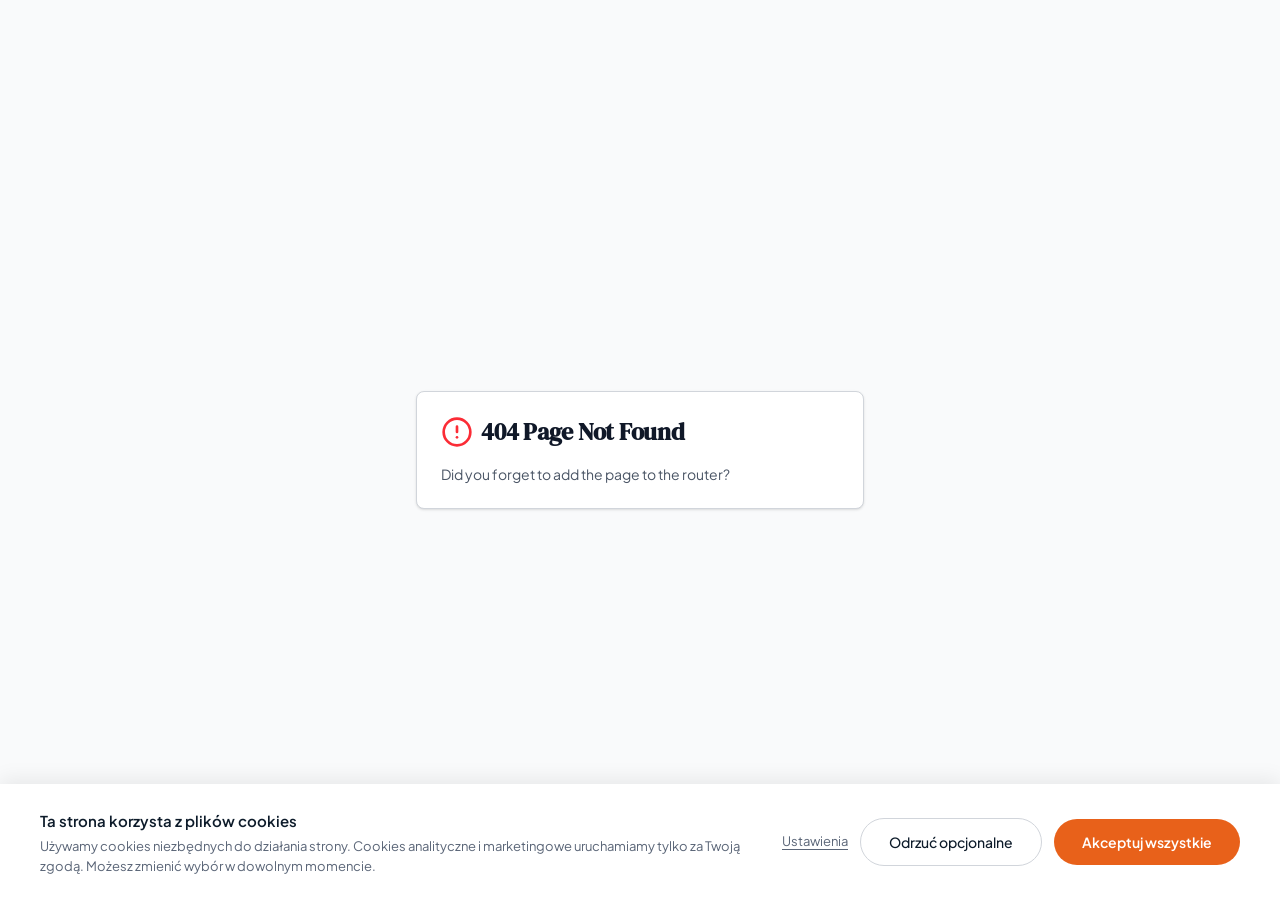
==== commit e6ea272c: "kolejny fix landinga + aktualizacja zdjęć" ====
--- a/index.html
+++ b/index.html
@@ -16,8 +16,8 @@
     <link rel="preconnect" href="https://fonts.googleapis.com">
     <link rel="preconnect" href="https://fonts.gstatic.com" crossorigin>
     <link href="https://fonts.googleapis.com/css2?family=DM+Serif+Display&family=Plus+Jakarta+Sans:wght@300;400;500;600;700&display=swap" rel="stylesheet">
-    <script type="module" crossorigin src="/assets/index-BGAupbTC.js"></script>
-    <link rel="stylesheet" crossorigin href="/assets/index-DtruNdlb.css">
+    <script type="module" crossorigin src="/assets/index-Cm6cCGaf.js"></script>
+    <link rel="stylesheet" crossorigin href="/assets/index-All2dvpe.css">
   </head>
   <body>
     <div id="root"></div>
--- a/assets/index-All2dvpe.css
+++ b/assets/index-All2dvpe.css
@@ -0,0 +1 @@
+@import"https://fonts.googleapis.com/css2?family=DM+Serif+Display&family=Plus+Jakarta+Sans:wght@300;400;500;600;700&display=swap";@layer components;@layer properties{@supports (((-webkit-hyphens:none)) and (not (margin-trim:inline))) or ((-moz-orient:inline) and (not (color:rgb(from red r g b)))){*,:before,:after,::backdrop{--tw-translate-x:0;--tw-translate-y:0;--tw-translate-z:0;--tw-rotate-x:initial;--tw-rotate-y:initial;--tw-rotate-z:initial;--tw-skew-x:initial;--tw-skew-y:initial;--tw-space-y-reverse:0;--tw-space-x-reverse:0;--tw-border-style:solid;--tw-gradient-position:initial;--tw-gradient-from:#0000;--tw-gradient-via:#0000;--tw-gradient-to:#0000;--tw-gradient-stops:initial;--tw-gradient-via-stops:initial;--tw-gradient-from-position:0%;--tw-gradient-via-position:50%;--tw-gradient-to-position:100%;--tw-leading:initial;--tw-font-weight:initial;--tw-tracking:initial;--tw-ordinal:initial;--tw-slashed-zero:initial;--tw-numeric-figure:initial;--tw-numeric-spacing:initial;--tw-numeric-fraction:initial;--tw-shadow:0 0 #0000;--tw-shadow-color:initial;--tw-shadow-alpha:100%;--tw-inset-shadow:0 0 #0000;--tw-inset-shadow-color:initial;--tw-inset-shadow-alpha:100%;--tw-ring-color:initial;--tw-ring-shadow:0 0 #0000;--tw-inset-ring-color:initial;--tw-inset-ring-shadow:0 0 #0000;--tw-ring-inset:initial;--tw-ring-offset-width:0px;--tw-ring-offset-color:#fff;--tw-ring-offset-shadow:0 0 #0000;--tw-outline-style:solid;--tw-backdrop-blur:initial;--tw-backdrop-brightness:initial;--tw-backdrop-contrast:initial;--tw-backdrop-grayscale:initial;--tw-backdrop-hue-rotate:initial;--tw-backdrop-invert:initial;--tw-backdrop-opacity:initial;--tw-backdrop-saturate:initial;--tw-backdrop-sepia:initial;--tw-duration:initial;--tw-ease:initial;--tw-content:"";--tw-animation-delay:0s;--tw-animation-direction:normal;--tw-animation-duration:initial;--tw-animation-fill-mode:none;--tw-animation-iteration-count:1;--tw-enter-blur:0;--tw-enter-opacity:1;--tw-enter-rotate:0;--tw-enter-scale:1;--tw-enter-translate-x:0;--tw-enter-translate-y:0;--tw-exit-blur:0;--tw-exit-opacity:1;--tw-exit-rotate:0;--tw-exit-scale:1;--tw-exit-translate-x:0;--tw-exit-translate-y:0}}}@layer theme{:root,:host{--font-mono:ui-monospace, SFMono-Regular, Menlo, Monaco, Consolas, "Liberation Mono", "Courier New", monospace;--color-red-50:oklch(97.1% .013 17.38);--color-red-300:oklch(80.8% .114 19.571);--color-red-400:oklch(70.4% .191 22.216);--color-red-500:oklch(63.7% .237 25.331);--color-red-600:oklch(57.7% .245 27.325);--color-gray-50:oklch(98.5% .002 247.839);--color-gray-600:oklch(44.6% .03 256.802);--color-gray-900:oklch(21% .034 264.665);--color-black:#000;--color-white:#fff;--spacing:.25rem;--container-sm:24rem;--container-md:28rem;--container-lg:32rem;--container-4xl:56rem;--container-5xl:64rem;--container-7xl:80rem;--text-xs:.75rem;--text-xs--line-height:calc(1 / .75);--text-sm:.875rem;--text-sm--line-height:calc(1.25 / .875);--text-base:1rem;--text-base--line-height: 1.5 ;--text-lg:1.125rem;--text-lg--line-height:calc(1.75 / 1.125);--text-xl:1.25rem;--text-xl--line-height:calc(1.75 / 1.25);--text-2xl:1.5rem;--text-2xl--line-height:calc(2 / 1.5);--text-3xl:1.875rem;--text-3xl--line-height: 1.2 ;--text-4xl:2.25rem;--text-4xl--line-height:calc(2.5 / 2.25);--font-weight-light:300;--font-weight-normal:400;--font-weight-medium:500;--font-weight-semibold:600;--font-weight-bold:700;--tracking-tight:-.025em;--tracking-wide:.025em;--tracking-widest:.1em;--leading-tight:1.25;--leading-snug:1.375;--leading-normal:1.5;--leading-relaxed:1.625;--radius-2xl:1rem;--ease-in-out:cubic-bezier(.4, 0, .2, 1);--animate-spin:spin 1s linear infinite;--animate-pulse:pulse 2s cubic-bezier(.4, 0, .6, 1) infinite;--blur-sm:8px;--aspect-video:16 / 9;--default-transition-duration:.15s;--default-transition-timing-function:cubic-bezier(.4, 0, .2, 1);--default-font-family:var(--app-font-sans);--default-mono-font-family:var(--font-mono);--color-border:hsl(var(--border))}}@layer base{*,:after,:before,::backdrop{box-sizing:border-box;border:0 solid;margin:0;padding:0}::file-selector-button{box-sizing:border-box;border:0 solid;margin:0;padding:0}html,:host{-webkit-text-size-adjust:100%;tab-size:4;line-height:1.5;font-family:var(--default-font-family,ui-sans-serif, system-ui, sans-serif, "Apple Color Emoji", "Segoe UI Emoji", "Segoe UI Symbol", "Noto Color Emoji");font-feature-settings:var(--default-font-feature-settings,normal);font-variation-settings:var(--default-font-variation-settings,normal);-webkit-tap-highlight-color:transparent}hr{height:0;color:inherit;border-top-width:1px}abbr:where([title]){-webkit-text-decoration:underline dotted;text-decoration:underline dotted}h1,h2,h3,h4,h5,h6{font-size:inherit;font-weight:inherit}a{color:inherit;-webkit-text-decoration:inherit;text-decoration:inherit}b,strong{font-weight:bolder}code,kbd,samp,pre{font-family:var(--default-mono-font-family,ui-monospace, SFMono-Regular, Menlo, Monaco, Consolas, "Liberation Mono", "Courier New", monospace);font-feature-settings:var(--default-mono-font-feature-settings,normal);font-variation-settings:var(--default-mono-font-variation-settings,normal);font-size:1em}small{font-size:80%}sub,sup{vertical-align:baseline;font-size:75%;line-height:0;position:relative}sub{bottom:-.25em}sup{top:-.5em}table{text-indent:0;border-color:inherit;border-collapse:collapse}:-moz-focusring{outline:auto}progress{vertical-align:baseline}summary{display:list-item}ol,ul,menu{list-style:none}img,svg,video,canvas,audio,iframe,embed,object{vertical-align:middle;display:block}img,video{max-width:100%;height:auto}button,input,select,optgroup,textarea{font:inherit;font-feature-settings:inherit;font-variation-settings:inherit;letter-spacing:inherit;color:inherit;opacity:1;background-color:#0000;border-radius:0}::file-selector-button{font:inherit;font-feature-settings:inherit;font-variation-settings:inherit;letter-spacing:inherit;color:inherit;opacity:1;background-color:#0000;border-radius:0}:where(select:is([multiple],[size])) optgroup{font-weight:bolder}:where(select:is([multiple],[size])) optgroup option{padding-inline-start:20px}::file-selector-button{margin-inline-end:4px}::placeholder{opacity:1}@supports (not ((-webkit-appearance:-apple-pay-button))) or (contain-intrinsic-size:1px){::placeholder{color:currentColor}@supports (color:color-mix(in lab,red,red)){::placeholder{color:color-mix(in oklab,currentcolor 50%,transparent)}}}textarea{resize:vertical}::-webkit-search-decoration{-webkit-appearance:none}::-webkit-date-and-time-value{min-height:1lh;text-align:inherit}::-webkit-datetime-edit{display:inline-flex}::-webkit-datetime-edit-fields-wrapper{padding:0}::-webkit-datetime-edit{padding-block:0}::-webkit-datetime-edit-year-field{padding-block:0}::-webkit-datetime-edit-month-field{padding-block:0}::-webkit-datetime-edit-day-field{padding-block:0}::-webkit-datetime-edit-hour-field{padding-block:0}::-webkit-datetime-edit-minute-field{padding-block:0}::-webkit-datetime-edit-second-field{padding-block:0}::-webkit-datetime-edit-millisecond-field{padding-block:0}::-webkit-datetime-edit-meridiem-field{padding-block:0}::-webkit-calendar-picker-indicator{line-height:1}:-moz-ui-invalid{box-shadow:none}button,input:where([type=button],[type=reset],[type=submit]){appearance:button}::file-selector-button{appearance:button}::-webkit-inner-spin-button{height:auto}::-webkit-outer-spin-button{height:auto}[hidden]:where(:not([hidden=until-found])){display:none!important}*{border-color:hsl(var(--border))}body{background-color:hsl(var(--background));color:#0d1b2a;font-family:var(--app-font-sans);-webkit-font-smoothing:antialiased;-moz-osx-font-smoothing:grayscale;font-size:16px;font-weight:400;line-height:1.6}html{scroll-behavior:smooth}h1,h2,h3,h4,h5,h6{font-family:var(--app-font-serif);letter-spacing:-.01em;font-weight:400;line-height:1.15}h1{font-size:clamp(36px,5vw,64px)}h2{font-size:clamp(30px,4vw,48px)}h3{font-size:clamp(22px,2.5vw,32px)}p,li,span,a{font-family:var(--app-font-sans);font-weight:400;line-height:1.7}nav a{font-family:var(--app-font-sans);letter-spacing:1.5px;font-weight:500}}@layer utilities{.\@container\/field-group{container:field-group/inline-size}.pointer-events-auto{pointer-events:auto}.pointer-events-none{pointer-events:none}.collapse{visibility:collapse}.invisible{visibility:hidden}.visible{visibility:visible}.sr-only{clip-path:inset(50%);white-space:nowrap;border-width:0;width:1px;height:1px;margin:-1px;padding:0;position:absolute;overflow:hidden}.absolute{position:absolute}.fixed{position:fixed}.relative{position:relative}.static{position:static}.inset-0{inset:calc(var(--spacing) * 0)}.inset-x-0{inset-inline:calc(var(--spacing) * 0)}.inset-y-0{inset-block:calc(var(--spacing) * 0)}.-top-12{top:calc(var(--spacing) * -12)}.top-0{top:calc(var(--spacing) * 0)}.top-1\.5{top:calc(var(--spacing) * 1.5)}.top-1\/2{top:50%}.top-2{top:calc(var(--spacing) * 2)}.top-3\.5{top:calc(var(--spacing) * 3.5)}.top-4{top:calc(var(--spacing) * 4)}.top-6{top:calc(var(--spacing) * 6)}.top-\[1px\]{top:1px}.top-\[2px\]{top:2px}.top-\[9px\]{top:9px}.top-\[50\%\]{top:50%}.top-\[60\%\]{top:60%}.top-full{top:100%}.-right-12{right:calc(var(--spacing) * -12)}.right-0{right:calc(var(--spacing) * 0)}.right-1{right:calc(var(--spacing) * 1)}.right-2{right:calc(var(--spacing) * 2)}.right-3{right:calc(var(--spacing) * 3)}.right-4{right:calc(var(--spacing) * 4)}.right-6{right:calc(var(--spacing) * 6)}.right-\[2px\]{right:2px}.-bottom-12{bottom:calc(var(--spacing) * -12)}.bottom-0{bottom:calc(var(--spacing) * 0)}.bottom-8{bottom:calc(var(--spacing) * 8)}.-left-12{left:calc(var(--spacing) * -12)}.left-0{left:calc(var(--spacing) * 0)}.left-1\/2{left:50%}.left-2{left:calc(var(--spacing) * 2)}.left-8{left:calc(var(--spacing) * 8)}.left-\[50\%\]{left:50%}.z-0{z-index:0}.z-10{z-index:10}.z-20{z-index:20}.z-50{z-index:50}.z-\[1\]{z-index:1}.z-\[60\]{z-index:60}.z-\[100\]{z-index:100}.z-\[9999\]{z-index:9999}.z-\[10000\]{z-index:10000}.order-1{order:1}.order-2{order:2}.order-first{order:-9999}.order-last{order:9999}.container{width:100%}@media(min-width:40rem){.container{max-width:40rem}}@media(min-width:48rem){.container{max-width:48rem}}@media(min-width:64rem){.container{max-width:64rem}}@media(min-width:80rem){.container{max-width:80rem}}@media(min-width:96rem){.container{max-width:96rem}}.\!m-0{margin:calc(var(--spacing) * 0)!important}.-mx-1{margin-inline:calc(var(--spacing) * -1)}.mx-2{margin-inline:calc(var(--spacing) * 2)}.mx-3\.5{margin-inline:calc(var(--spacing) * 3.5)}.mx-4{margin-inline:calc(var(--spacing) * 4)}.mx-auto{margin-inline:auto}.-my-2{margin-block:calc(var(--spacing) * -2)}.my-0{margin-block:calc(var(--spacing) * 0)}.my-0\.5{margin-block:calc(var(--spacing) * .5)}.my-1{margin-block:calc(var(--spacing) * 1)}.-mt-4{margin-top:calc(var(--spacing) * -4)}.mt-1{margin-top:calc(var(--spacing) * 1)}.mt-1\.5{margin-top:calc(var(--spacing) * 1.5)}.mt-2{margin-top:calc(var(--spacing) * 2)}.mt-4{margin-top:calc(var(--spacing) * 4)}.mt-6{margin-top:calc(var(--spacing) * 6)}.mt-10{margin-top:calc(var(--spacing) * 10)}.mt-16{margin-top:calc(var(--spacing) * 16)}.mt-20{margin-top:calc(var(--spacing) * 20)}.mt-24{margin-top:calc(var(--spacing) * 24)}.mt-\[3px\]{margin-top:3px}.mt-auto{margin-top:auto}.mr-2{margin-right:calc(var(--spacing) * 2)}.mb-1{margin-bottom:calc(var(--spacing) * 1)}.mb-2{margin-bottom:calc(var(--spacing) * 2)}.mb-3{margin-bottom:calc(var(--spacing) * 3)}.mb-4{margin-bottom:calc(var(--spacing) * 4)}.mb-5{margin-bottom:calc(var(--spacing) * 5)}.mb-6{margin-bottom:calc(var(--spacing) * 6)}.mb-16{margin-bottom:calc(var(--spacing) * 16)}.-ml-4{margin-left:calc(var(--spacing) * -4)}.ml-1{margin-left:calc(var(--spacing) * 1)}.ml-4{margin-left:calc(var(--spacing) * 4)}.ml-auto{margin-left:auto}.line-clamp-2{-webkit-line-clamp:2;-webkit-box-orient:vertical;display:-webkit-box;overflow:hidden}.block{display:block}.flex{display:flex}.grid{display:grid}.hidden{display:none}.inline-block{display:inline-block}.inline-flex{display:inline-flex}.table{display:table}.aspect-square{aspect-ratio:1}.aspect-video{aspect-ratio:var(--aspect-video)}.size-4{width:calc(var(--spacing) * 4);height:calc(var(--spacing) * 4)}.size-6{width:calc(var(--spacing) * 6);height:calc(var(--spacing) * 6)}.size-8{width:calc(var(--spacing) * 8);height:calc(var(--spacing) * 8)}.size-10{width:calc(var(--spacing) * 10);height:calc(var(--spacing) * 10)}.size-\[--cell-size\]{width:--cell-size;height:--cell-size}.h-1\.5{height:calc(var(--spacing) * 1.5)}.h-2{height:calc(var(--spacing) * 2)}.h-2\.5{height:calc(var(--spacing) * 2.5)}.h-3{height:calc(var(--spacing) * 3)}.h-3\.5{height:calc(var(--spacing) * 3.5)}.h-4{height:calc(var(--spacing) * 4)}.h-5{height:calc(var(--spacing) * 5)}.h-6{height:calc(var(--spacing) * 6)}.h-7{height:calc(var(--spacing) * 7)}.h-8{height:calc(var(--spacing) * 8)}.h-9{height:calc(var(--spacing) * 9)}.h-10{height:calc(var(--spacing) * 10)}.h-12{height:calc(var(--spacing) * 12)}.h-\[--cell-size\]{height:--cell-size}.h-\[1px\]{height:1px}.h-\[2px\]{height:2px}.h-\[6px\]{height:6px}.h-\[18px\]{height:18px}.h-\[100vh\]{height:100vh}.h-\[400px\]{height:400px}.h-\[500px\]{height:500px}.h-\[var\(--radix-navigation-menu-viewport-height\)\]{height:var(--radix-navigation-menu-viewport-height)}.h-\[var\(--radix-select-trigger-height\)\]{height:var(--radix-select-trigger-height)}.h-auto{height:auto}.h-full{height:100%}.h-px{height:1px}.h-svh{height:100svh}.max-h-0{max-height:calc(var(--spacing) * 0)}.max-h-96{max-height:calc(var(--spacing) * 96)}.max-h-\[--radix-context-menu-content-available-height\]{max-height:--radix-context-menu-content-available-height}.max-h-\[--radix-select-content-available-height\]{max-height:--radix-select-content-available-height}.max-h-\[80vh\]{max-height:80vh}.max-h-\[300px\]{max-height:300px}.max-h-\[var\(--radix-dropdown-menu-content-available-height\)\]{max-height:var(--radix-dropdown-menu-content-available-height)}.max-h-screen{max-height:100vh}.min-h-0{min-height:calc(var(--spacing) * 0)}.min-h-8{min-height:calc(var(--spacing) * 8)}.min-h-9{min-height:calc(var(--spacing) * 9)}.min-h-10{min-height:calc(var(--spacing) * 10)}.min-h-\[48px\]{min-height:48px}.min-h-\[60px\]{min-height:60px}.min-h-\[300px\]{min-height:300px}.min-h-screen{min-height:100vh}.min-h-svh{min-height:100svh}.w-0{width:calc(var(--spacing) * 0)}.w-1{width:calc(var(--spacing) * 1)}.w-2{width:calc(var(--spacing) * 2)}.w-2\.5{width:calc(var(--spacing) * 2.5)}.w-3{width:calc(var(--spacing) * 3)}.w-3\.5{width:calc(var(--spacing) * 3.5)}.w-3\/4{width:75%}.w-4{width:calc(var(--spacing) * 4)}.w-5{width:calc(var(--spacing) * 5)}.w-7{width:calc(var(--spacing) * 7)}.w-8{width:calc(var(--spacing) * 8)}.w-9{width:calc(var(--spacing) * 9)}.w-10{width:calc(var(--spacing) * 10)}.w-11{width:calc(var(--spacing) * 11)}.w-12{width:calc(var(--spacing) * 12)}.w-64{width:calc(var(--spacing) * 64)}.w-72{width:calc(var(--spacing) * 72)}.w-\[--cell-size\]{width:--cell-size}.w-\[1px\]{width:1px}.w-\[6px\]{width:6px}.w-\[18px\]{width:18px}.w-\[90\%\]{width:90%}.w-\[100px\]{width:100px}.w-\[var\(--sidebar-width\)\]{width:var(--sidebar-width)}.w-auto{width:auto}.w-fit{width:fit-content}.w-full{width:100%}.w-max{width:max-content}.w-px{width:1px}.max-w-4xl{max-width:var(--container-4xl)}.max-w-5xl{max-width:var(--container-5xl)}.max-w-7xl{max-width:var(--container-7xl)}.max-w-\[340px\]{max-width:340px}.max-w-\[520px\]{max-width:520px}.max-w-\[560px\]{max-width:560px}.max-w-\[600px\]{max-width:600px}.max-w-\[680px\]{max-width:680px}.max-w-\[760px\]{max-width:760px}.max-w-\[800px\]{max-width:800px}.max-w-\[900px\]{max-width:900px}.max-w-\[var\(--skeleton-width\)\]{max-width:var(--skeleton-width)}.max-w-lg{max-width:var(--container-lg)}.max-w-max{max-width:max-content}.max-w-md{max-width:var(--container-md)}.max-w-sm{max-width:var(--container-sm)}.min-w-0{min-width:calc(var(--spacing) * 0)}.min-w-5{min-width:calc(var(--spacing) * 5)}.min-w-8{min-width:calc(var(--spacing) * 8)}.min-w-9{min-width:calc(var(--spacing) * 9)}.min-w-10{min-width:calc(var(--spacing) * 10)}.min-w-\[--cell-size\]{min-width:--cell-size}.min-w-\[8rem\]{min-width:8rem}.min-w-\[12rem\]{min-width:12rem}.min-w-\[var\(--radix-select-trigger-width\)\]{min-width:var(--radix-select-trigger-width)}.flex-1{flex:1}.flex-shrink-0,.shrink-0{flex-shrink:0}.grow{flex-grow:1}.grow-0{flex-grow:0}.basis-full{flex-basis:100%}.caption-bottom{caption-side:bottom}.border-collapse{border-collapse:collapse}.origin-\[--radix-context-menu-content-transform-origin\]{transform-origin:--radix-context-menu-content-transform-origin}.origin-\[--radix-dropdown-menu-content-transform-origin\]{transform-origin:--radix-dropdown-menu-content-transform-origin}.origin-\[--radix-hover-card-content-transform-origin\]{transform-origin:--radix-hover-card-content-transform-origin}.origin-\[--radix-menubar-content-transform-origin\]{transform-origin:--radix-menubar-content-transform-origin}.origin-\[--radix-popover-content-transform-origin\]{transform-origin:--radix-popover-content-transform-origin}.origin-\[--radix-select-content-transform-origin\]{transform-origin:--radix-select-content-transform-origin}.origin-\[--radix-tooltip-content-transform-origin\]{transform-origin:--radix-tooltip-content-transform-origin}.-translate-x-1\/2{--tw-translate-x: -50% ;translate:var(--tw-translate-x) var(--tw-translate-y)}.-translate-x-px{--tw-translate-x:-1px;translate:var(--tw-translate-x) var(--tw-translate-y)}.translate-x-\[-50\%\]{--tw-translate-x:-50%;translate:var(--tw-translate-x) var(--tw-translate-y)}.translate-x-px{--tw-translate-x:1px;translate:var(--tw-translate-x) var(--tw-translate-y)}.-translate-y-1\/2{--tw-translate-y: -50% ;translate:var(--tw-translate-x) var(--tw-translate-y)}.translate-y-\[-50\%\]{--tw-translate-y:-50%;translate:var(--tw-translate-x) var(--tw-translate-y)}.rotate-45{rotate:45deg}.rotate-90{rotate:90deg}.transform{transform:var(--tw-rotate-x,) var(--tw-rotate-y,) var(--tw-rotate-z,) var(--tw-skew-x,) var(--tw-skew-y,)}.animate-caret-blink{animation:1.25s ease-out infinite caret-blink}.animate-in{animation:enter var(--tw-animation-duration,var(--tw-duration,.15s))var(--tw-ease,ease)var(--tw-animation-delay,0s)var(--tw-animation-iteration-count,1)var(--tw-animation-direction,normal)var(--tw-animation-fill-mode,none)}.animate-pulse{animation:var(--animate-pulse)}.animate-spin{animation:var(--animate-spin)}.cursor-default{cursor:default}.cursor-pointer{cursor:pointer}.cursor-text{cursor:text}.touch-none{touch-action:none}.resize-none{resize:none}.list-disc{list-style-type:disc}.list-none{list-style-type:none}.grid-cols-1{grid-template-columns:repeat(1,minmax(0,1fr))}.flex-col{flex-direction:column}.flex-col-reverse{flex-direction:column-reverse}.flex-row{flex-direction:row}.flex-wrap{flex-wrap:wrap}.place-content-center{place-content:center}.items-center{align-items:center}.items-end{align-items:flex-end}.items-start{align-items:flex-start}.items-stretch{align-items:stretch}.justify-between{justify-content:space-between}.justify-center{justify-content:center}.justify-end{justify-content:flex-end}.justify-start{justify-content:flex-start}.gap-1{gap:calc(var(--spacing) * 1)}.gap-1\.5{gap:calc(var(--spacing) * 1.5)}.gap-2{gap:calc(var(--spacing) * 2)}.gap-2\.5{gap:calc(var(--spacing) * 2.5)}.gap-3{gap:calc(var(--spacing) * 3)}.gap-4{gap:calc(var(--spacing) * 4)}.gap-6{gap:calc(var(--spacing) * 6)}.gap-7{gap:calc(var(--spacing) * 7)}.gap-8{gap:calc(var(--spacing) * 8)}.gap-12{gap:calc(var(--spacing) * 12)}.gap-16{gap:calc(var(--spacing) * 16)}.gap-24{gap:calc(var(--spacing) * 24)}:where(.space-y-1\.5>:not(:last-child)){--tw-space-y-reverse:0;margin-block-start:calc(calc(var(--spacing) * 1.5) * var(--tw-space-y-reverse));margin-block-end:calc(calc(var(--spacing) * 1.5) * calc(1 - var(--tw-space-y-reverse)))}:where(.space-y-2>:not(:last-child)){--tw-space-y-reverse:0;margin-block-start:calc(calc(var(--spacing) * 2) * var(--tw-space-y-reverse));margin-block-end:calc(calc(var(--spacing) * 2) * calc(1 - var(--tw-space-y-reverse)))}.gap-x-6{column-gap:calc(var(--spacing) * 6)}:where(.space-x-1>:not(:last-child)){--tw-space-x-reverse:0;margin-inline-start:calc(calc(var(--spacing) * 1) * var(--tw-space-x-reverse));margin-inline-end:calc(calc(var(--spacing) * 1) * calc(1 - var(--tw-space-x-reverse)))}:where(.space-x-4>:not(:last-child)){--tw-space-x-reverse:0;margin-inline-start:calc(calc(var(--spacing) * 4) * var(--tw-space-x-reverse));margin-inline-end:calc(calc(var(--spacing) * 4) * calc(1 - var(--tw-space-x-reverse)))}.gap-y-3{row-gap:calc(var(--spacing) * 3)}.self-start{align-self:flex-start}.self-stretch{align-self:stretch}.overflow-auto{overflow:auto}.overflow-hidden{overflow:hidden}.overflow-x-hidden{overflow-x:hidden}.overflow-y-auto{overflow-y:auto}.rounded{border-radius:.25rem}.rounded-2xl{border-radius:var(--radius-2xl)}.rounded-\[2px\]{border-radius:2px}.rounded-\[16px\]{border-radius:16px}.rounded-\[calc\(var\(--radius\)-5px\)\]{border-radius:calc(var(--radius) - 5px)}.rounded-\[inherit\]{border-radius:inherit}.rounded-full{border-radius:3.40282e38px}.rounded-lg{border-radius:var(--radius)}.rounded-md{border-radius:calc(var(--radius) - 2px)}.rounded-none{border-radius:0}.rounded-sm{border-radius:calc(var(--radius) - 4px)}.rounded-xl{border-radius:calc(var(--radius) + 4px)}.rounded-t-\[10px\]{border-top-left-radius:10px;border-top-right-radius:10px}.rounded-l-md{border-top-left-radius:calc(var(--radius) - 2px);border-bottom-left-radius:calc(var(--radius) - 2px)}.rounded-tl-sm{border-top-left-radius:calc(var(--radius) - 4px)}.rounded-r-md{border-top-right-radius:calc(var(--radius) - 2px);border-bottom-right-radius:calc(var(--radius) - 2px)}.border{border-style:var(--tw-border-style);border-width:1px}.border-0{border-style:var(--tw-border-style);border-width:0}.border-2{border-style:var(--tw-border-style);border-width:2px}.border-\[1\.5px\]{border-style:var(--tw-border-style);border-width:1.5px}.border-y{border-block-style:var(--tw-border-style);border-block-width:1px}.border-t{border-top-style:var(--tw-border-style);border-top-width:1px}.border-r{border-right-style:var(--tw-border-style);border-right-width:1px}.border-b{border-bottom-style:var(--tw-border-style);border-bottom-width:1px}.border-l{border-left-style:var(--tw-border-style);border-left-width:1px}.border-dashed{--tw-border-style:dashed;border-style:dashed}.border-none{--tw-border-style:none;border-style:none}.\[border-color\:var\(--badge-outline\)\]{border-color:var(--badge-outline)}.\[border-color\:var\(--button-outline\)\]{border-color:var(--button-outline)}.border-\[\#0D1B2A\]\/20{border-color:#0d1b2a33}.border-\[\#D1D5DB\]{border-color:#d1d5db}.border-\[\#E2E5E9\]{border-color:#e2e5e9}.border-\[--color-border\]{border-color:--color-border}.border-border,.border-border\/50{border-color:hsl(var(--border))}@supports (color:color-mix(in lab,red,red)){.border-border\/50{border-color:color-mix(in oklab,hsl(var(--border)) 50%,transparent)}}.border-destructive{border-color:hsl(var(--destructive))}.border-destructive-border{border-color:var(--destructive-border)}.border-destructive\/50{border-color:hsl(var(--destructive))}@supports (color:color-mix(in lab,red,red)){.border-destructive\/50{border-color:color-mix(in oklab,hsl(var(--destructive)) 50%,transparent)}}.border-input{border-color:hsl(var(--input))}.border-primary{border-color:hsl(var(--primary))}.border-primary-border{border-color:var(--primary-border)}.border-primary\/50{border-color:hsl(var(--primary))}@supports (color:color-mix(in lab,red,red)){.border-primary\/50{border-color:color-mix(in oklab,hsl(var(--primary)) 50%,transparent)}}.border-secondary-border{border-color:var(--secondary-border)}.border-sidebar-border{border-color:hsl(var(--sidebar-border))}.border-transparent{border-color:#0000}.border-white{border-color:var(--color-white)}.border-white\/10{border-color:#ffffff1a}@supports (color:color-mix(in lab,red,red)){.border-white\/10{border-color:color-mix(in oklab,var(--color-white) 10%,transparent)}}.border-white\/30{border-color:#ffffff4d}@supports (color:color-mix(in lab,red,red)){.border-white\/30{border-color:color-mix(in oklab,var(--color-white) 30%,transparent)}}.border-white\/80{border-color:#fffc}@supports (color:color-mix(in lab,red,red)){.border-white\/80{border-color:color-mix(in oklab,var(--color-white) 80%,transparent)}}.border-t-transparent{border-top-color:#0000}.border-l-transparent{border-left-color:#0000}.bg-\[\#0D1B2A\]{background-color:#0d1b2a}.bg-\[\#0D1B2A\]\/97{background-color:#0d1b2af7}.bg-\[\#00BFA5\]{background-color:#00bfa5}.bg-\[\#E8EAED\]{background-color:#e8eaed}.bg-\[\#E8611A\]{background-color:#e8611a}.bg-\[\#F4F5F7\]{background-color:#f4f5f7}.bg-\[--color-bg\]{background-color:--color-bg}.bg-accent{background-color:hsl(var(--accent))}.bg-background{background-color:hsl(var(--background))}.bg-black\/80{background-color:#000c}@supports (color:color-mix(in lab,red,red)){.bg-black\/80{background-color:color-mix(in oklab,var(--color-black) 80%,transparent)}}.bg-border{background-color:hsl(var(--border))}.bg-card{background-color:hsl(var(--card))}.bg-destructive{background-color:hsl(var(--destructive))}.bg-foreground{background-color:hsl(var(--foreground))}.bg-gray-50{background-color:var(--color-gray-50)}.bg-input{background-color:hsl(var(--input))}.bg-muted,.bg-muted\/50{background-color:hsl(var(--muted))}@supports (color:color-mix(in lab,red,red)){.bg-muted\/50{background-color:color-mix(in oklab,hsl(var(--muted)) 50%,transparent)}}.bg-popover{background-color:hsl(var(--popover))}.bg-primary,.bg-primary\/10{background-color:hsl(var(--primary))}@supports (color:color-mix(in lab,red,red)){.bg-primary\/10{background-color:color-mix(in oklab,hsl(var(--primary)) 10%,transparent)}}.bg-primary\/20{background-color:hsl(var(--primary))}@supports (color:color-mix(in lab,red,red)){.bg-primary\/20{background-color:color-mix(in oklab,hsl(var(--primary)) 20%,transparent)}}.bg-secondary{background-color:hsl(var(--secondary))}.bg-sidebar{background-color:hsl(var(--sidebar))}.bg-sidebar-border{background-color:hsl(var(--sidebar-border))}.bg-transparent{background-color:#0000}.bg-white{background-color:var(--color-white)}.bg-white\/10{background-color:#ffffff1a}@supports (color:color-mix(in lab,red,red)){.bg-white\/10{background-color:color-mix(in oklab,var(--color-white) 10%,transparent)}}.bg-gradient-to-t{--tw-gradient-position:to top in oklab;background-image:linear-gradient(var(--tw-gradient-stops))}.from-\[\#0D1B2A\]\/70{--tw-gradient-from:oklab(21.7686% -.0114072 -.0336887/.7);--tw-gradient-stops:var(--tw-gradient-via-stops,var(--tw-gradient-position), var(--tw-gradient-from) var(--tw-gradient-from-position), var(--tw-gradient-to) var(--tw-gradient-to-position))}.from-\[\#0D1B2A\]\/75{--tw-gradient-from:oklab(21.7686% -.0114072 -.0336887/.75);--tw-gradient-stops:var(--tw-gradient-via-stops,var(--tw-gradient-position), var(--tw-gradient-from) var(--tw-gradient-from-position), var(--tw-gradient-to) var(--tw-gradient-to-position))}.via-\[\#0D1B2A\]\/30{--tw-gradient-via:oklab(21.7686% -.0114072 -.0336887/.3);--tw-gradient-via-stops:var(--tw-gradient-position), var(--tw-gradient-from) var(--tw-gradient-from-position), var(--tw-gradient-via) var(--tw-gradient-via-position), var(--tw-gradient-to) var(--tw-gradient-to-position);--tw-gradient-stops:var(--tw-gradient-via-stops)}.to-transparent{--tw-gradient-to:transparent;--tw-gradient-stops:var(--tw-gradient-via-stops,var(--tw-gradient-position), var(--tw-gradient-from) var(--tw-gradient-from-position), var(--tw-gradient-to) var(--tw-gradient-to-position))}.fill-current{fill:currentColor}.fill-primary{fill:hsl(var(--primary))}.object-contain{object-fit:contain}.object-cover{object-fit:cover}.p-0{padding:calc(var(--spacing) * 0)}.p-1{padding:calc(var(--spacing) * 1)}.p-2{padding:calc(var(--spacing) * 2)}.p-3{padding:calc(var(--spacing) * 3)}.p-4{padding:calc(var(--spacing) * 4)}.p-6{padding:calc(var(--spacing) * 6)}.p-8{padding:calc(var(--spacing) * 8)}.p-10{padding:calc(var(--spacing) * 10)}.p-12{padding:calc(var(--spacing) * 12)}.p-\[1px\]{padding:1px}.px-1{padding-inline:calc(var(--spacing) * 1)}.px-1\.5{padding-inline:calc(var(--spacing) * 1.5)}.px-2{padding-inline:calc(var(--spacing) * 2)}.px-2\.5{padding-inline:calc(var(--spacing) * 2.5)}.px-3{padding-inline:calc(var(--spacing) * 3)}.px-4{padding-inline:calc(var(--spacing) * 4)}.px-6{padding-inline:calc(var(--spacing) * 6)}.px-7{padding-inline:calc(var(--spacing) * 7)}.px-8{padding-inline:calc(var(--spacing) * 8)}.px-\[--cell-size\]{padding-inline:--cell-size}.py-0\.5{padding-block:calc(var(--spacing) * .5)}.py-1{padding-block:calc(var(--spacing) * 1)}.py-1\.5{padding-block:calc(var(--spacing) * 1.5)}.py-2{padding-block:calc(var(--spacing) * 2)}.py-3{padding-block:calc(var(--spacing) * 3)}.py-4{padding-block:calc(var(--spacing) * 4)}.py-5{padding-block:calc(var(--spacing) * 5)}.py-6{padding-block:calc(var(--spacing) * 6)}.py-20{padding-block:calc(var(--spacing) * 20)}.pt-0{padding-top:calc(var(--spacing) * 0)}.pt-3{padding-top:calc(var(--spacing) * 3)}.pt-4{padding-top:calc(var(--spacing) * 4)}.pt-6{padding-top:calc(var(--spacing) * 6)}.pt-8{padding-top:calc(var(--spacing) * 8)}.pt-10{padding-top:calc(var(--spacing) * 10)}.pt-12{padding-top:calc(var(--spacing) * 12)}.pt-20{padding-top:calc(var(--spacing) * 20)}.pt-\[140px\]{padding-top:140px}.pr-1{padding-right:calc(var(--spacing) * 1)}.pr-2{padding-right:calc(var(--spacing) * 2)}.pr-2\.5{padding-right:calc(var(--spacing) * 2.5)}.pr-3{padding-right:calc(var(--spacing) * 3)}.pr-8{padding-right:calc(var(--spacing) * 8)}.pr-12{padding-right:calc(var(--spacing) * 12)}.pb-3{padding-bottom:calc(var(--spacing) * 3)}.pb-4{padding-bottom:calc(var(--spacing) * 4)}.pb-6{padding-bottom:calc(var(--spacing) * 6)}.pb-8{padding-bottom:calc(var(--spacing) * 8)}.pb-10{padding-bottom:calc(var(--spacing) * 10)}.pb-12{padding-bottom:calc(var(--spacing) * 12)}.pb-24{padding-bottom:calc(var(--spacing) * 24)}.pb-\[80px\]{padding-bottom:80px}.pb-\[120px\]{padding-bottom:120px}.pl-2{padding-left:calc(var(--spacing) * 2)}.pl-2\.5{padding-left:calc(var(--spacing) * 2.5)}.pl-3{padding-left:calc(var(--spacing) * 3)}.pl-4{padding-left:calc(var(--spacing) * 4)}.pl-5{padding-left:calc(var(--spacing) * 5)}.pl-8{padding-left:calc(var(--spacing) * 8)}.text-center{text-align:center}.text-left{text-align:left}.align-middle{vertical-align:middle}.font-mono{font-family:var(--font-mono)}.font-sans{font-family:var(--app-font-sans)}.font-serif{font-family:var(--app-font-serif)}.text-2xl{font-size:var(--text-2xl);line-height:var(--tw-leading,var(--text-2xl--line-height))}.text-3xl{font-size:var(--text-3xl);line-height:var(--tw-leading,var(--text-3xl--line-height))}.text-4xl{font-size:var(--text-4xl);line-height:var(--tw-leading,var(--text-4xl--line-height))}.text-base{font-size:var(--text-base);line-height:var(--tw-leading,var(--text-base--line-height))}.text-lg{font-size:var(--text-lg);line-height:var(--tw-leading,var(--text-lg--line-height))}.text-sm{font-size:var(--text-sm);line-height:var(--tw-leading,var(--text-sm--line-height))}.text-sm\/relaxed{font-size:var(--text-sm);line-height:var(--leading-relaxed)}.text-xl{font-size:var(--text-xl);line-height:var(--tw-leading,var(--text-xl--line-height))}.text-xs{font-size:var(--text-xs);line-height:var(--tw-leading,var(--text-xs--line-height))}.text-\[0\.8rem\]{font-size:.8rem}.text-\[10px\]{font-size:10px}.text-\[12px\]{font-size:12px}.text-\[13px\]{font-size:13px}.text-\[14px\]{font-size:14px}.text-\[15px\]{font-size:15px}.text-\[16px\]{font-size:16px}.text-\[17px\]{font-size:17px}.text-\[18px\]{font-size:18px}.text-\[20px\]{font-size:20px}.text-\[24px\]{font-size:24px}.text-\[28px\]{font-size:28px}.text-\[32px\]{font-size:32px}.text-\[40px\]{font-size:40px}.text-\[42px\]{font-size:42px}.text-\[72px\]{font-size:72px}.leading-\[1\.1\]{--tw-leading:1.1;line-height:1.1}.leading-\[1\.5\]{--tw-leading:1.5;line-height:1.5}.leading-\[1\.6\]{--tw-leading:1.6;line-height:1.6}.leading-\[1\.7\]{--tw-leading:1.7;line-height:1.7}.leading-\[1\.8\]{--tw-leading:1.8;line-height:1.8}.leading-\[2\.2\]{--tw-leading:2.2;line-height:2.2}.leading-none{--tw-leading:1;line-height:1}.leading-normal{--tw-leading:var(--leading-normal);line-height:var(--leading-normal)}.leading-relaxed{--tw-leading:var(--leading-relaxed);line-height:var(--leading-relaxed)}.leading-snug{--tw-leading:var(--leading-snug);line-height:var(--leading-snug)}.leading-tight{--tw-leading:var(--leading-tight);line-height:var(--leading-tight)}.font-bold{--tw-font-weight:var(--font-weight-bold);font-weight:var(--font-weight-bold)}.font-light{--tw-font-weight:var(--font-weight-light);font-weight:var(--font-weight-light)}.font-medium{--tw-font-weight:var(--font-weight-medium);font-weight:var(--font-weight-medium)}.font-normal{--tw-font-weight:var(--font-weight-normal);font-weight:var(--font-weight-normal)}.font-semibold{--tw-font-weight:var(--font-weight-semibold);font-weight:var(--font-weight-semibold)}.tracking-\[1\.5px\]{--tw-tracking:1.5px;letter-spacing:1.5px}.tracking-\[2px\]{--tw-tracking:2px;letter-spacing:2px}.tracking-\[3px\]{--tw-tracking:3px;letter-spacing:3px}.tracking-tight{--tw-tracking:var(--tracking-tight);letter-spacing:var(--tracking-tight)}.tracking-wide{--tw-tracking:var(--tracking-wide);letter-spacing:var(--tracking-wide)}.tracking-widest{--tw-tracking:var(--tracking-widest);letter-spacing:var(--tracking-widest)}.text-balance{text-wrap:balance}.break-words{overflow-wrap:break-word}.whitespace-nowrap{white-space:nowrap}.whitespace-pre-line{white-space:pre-line}.text-\[\#0D1B2A\]{color:#0d1b2a}.text-\[\#00BFA5\]{color:#00bfa5}.text-\[\#5A6577\]{color:#5a6577}.text-\[\#009E88\]{color:#009e88}.text-accent-foreground{color:hsl(var(--accent-foreground))}.text-card-foreground{color:hsl(var(--card-foreground))}.text-current{color:currentColor}.text-destructive{color:hsl(var(--destructive))}.text-destructive-foreground{color:hsl(var(--destructive-foreground))}.text-foreground,.text-foreground\/50{color:hsl(var(--foreground))}@supports (color:color-mix(in lab,red,red)){.text-foreground\/50{color:color-mix(in oklab,hsl(var(--foreground)) 50%,transparent)}}.text-gray-600{color:var(--color-gray-600)}.text-gray-900{color:var(--color-gray-900)}.text-muted-foreground{color:hsl(var(--muted-foreground))}.text-popover-foreground{color:hsl(var(--popover-foreground))}.text-primary{color:hsl(var(--primary))}.text-primary-foreground{color:hsl(var(--primary-foreground))}.text-primary\/25{color:hsl(var(--primary))}@supports (color:color-mix(in lab,red,red)){.text-primary\/25{color:color-mix(in oklab,hsl(var(--primary)) 25%,transparent)}}.text-red-500{color:var(--color-red-500)}.text-secondary-foreground{color:hsl(var(--secondary-foreground))}.text-sidebar-foreground,.text-sidebar-foreground\/70{color:hsl(var(--sidebar-foreground))}@supports (color:color-mix(in lab,red,red)){.text-sidebar-foreground\/70{color:color-mix(in oklab,hsl(var(--sidebar-foreground)) 70%,transparent)}}.text-white{color:var(--color-white)}.text-white\/40{color:#fff6}@supports (color:color-mix(in lab,red,red)){.text-white\/40{color:color-mix(in oklab,var(--color-white) 40%,transparent)}}.text-white\/50{color:#ffffff80}@supports (color:color-mix(in lab,red,red)){.text-white\/50{color:color-mix(in oklab,var(--color-white) 50%,transparent)}}.text-white\/60{color:#fff9}@supports (color:color-mix(in lab,red,red)){.text-white\/60{color:color-mix(in oklab,var(--color-white) 60%,transparent)}}.text-white\/70{color:#ffffffb3}@supports (color:color-mix(in lab,red,red)){.text-white\/70{color:color-mix(in oklab,var(--color-white) 70%,transparent)}}.text-white\/80{color:#fffc}@supports (color:color-mix(in lab,red,red)){.text-white\/80{color:color-mix(in oklab,var(--color-white) 80%,transparent)}}.text-white\/85{color:#ffffffd9}@supports (color:color-mix(in lab,red,red)){.text-white\/85{color:color-mix(in oklab,var(--color-white) 85%,transparent)}}.text-white\/90{color:#ffffffe6}@supports (color:color-mix(in lab,red,red)){.text-white\/90{color:color-mix(in oklab,var(--color-white) 90%,transparent)}}.uppercase{text-transform:uppercase}.tabular-nums{--tw-numeric-spacing:tabular-nums;font-variant-numeric:var(--tw-ordinal,) var(--tw-slashed-zero,) var(--tw-numeric-figure,) var(--tw-numeric-spacing,) var(--tw-numeric-fraction,)}.no-underline{text-decoration-line:none}.underline{text-decoration-line:underline}.underline-offset-4{text-underline-offset:4px}.underline-offset-\[2px\]{text-underline-offset:2px}.underline-offset-\[3px\]{text-underline-offset:3px}.accent-\[\#00BFA5\]{accent-color:#00bfa5}.accent-primary{accent-color:hsl(var(--primary))}.opacity-0{opacity:0}.opacity-25{opacity:.25}.opacity-40{opacity:.4}.opacity-50{opacity:.5}.opacity-60{opacity:.6}.opacity-70{opacity:.7}.opacity-90{opacity:.9}.opacity-100{opacity:1}.shadow{--tw-shadow:0 1px 3px 0 var(--tw-shadow-color,#0000001a), 0 1px 2px -1px var(--tw-shadow-color,#0000001a);box-shadow:var(--tw-inset-shadow),var(--tw-inset-ring-shadow),var(--tw-ring-offset-shadow),var(--tw-ring-shadow),var(--tw-shadow)}.shadow-\[0_0_0_1px_hsl\(var\(--sidebar-border\)\)\]{--tw-shadow:0 0 0 1px var(--tw-shadow-color,hsl(var(--sidebar-border)));box-shadow:var(--tw-inset-shadow),var(--tw-inset-ring-shadow),var(--tw-ring-offset-shadow),var(--tw-ring-shadow),var(--tw-shadow)}.shadow-\[0_1px_0_rgba\(0\,0\,0\,0\.06\)\]{--tw-shadow:0 1px 0 var(--tw-shadow-color,#0000000f);box-shadow:var(--tw-inset-shadow),var(--tw-inset-ring-shadow),var(--tw-ring-offset-shadow),var(--tw-ring-shadow),var(--tw-shadow)}.shadow-lg{--tw-shadow:0 10px 15px -3px var(--tw-shadow-color,#0000001a), 0 4px 6px -4px var(--tw-shadow-color,#0000001a);box-shadow:var(--tw-inset-shadow),var(--tw-inset-ring-shadow),var(--tw-ring-offset-shadow),var(--tw-ring-shadow),var(--tw-shadow)}.shadow-md{--tw-shadow:0 4px 6px -1px var(--tw-shadow-color,#0000001a), 0 2px 4px -2px var(--tw-shadow-color,#0000001a);box-shadow:var(--tw-inset-shadow),var(--tw-inset-ring-shadow),var(--tw-ring-offset-shadow),var(--tw-ring-shadow),var(--tw-shadow)}.shadow-none{--tw-shadow:0 0 #0000;box-shadow:var(--tw-inset-shadow),var(--tw-inset-ring-shadow),var(--tw-ring-offset-shadow),var(--tw-ring-shadow),var(--tw-shadow)}.shadow-sm{--tw-shadow:0 1px 3px 0 var(--tw-shadow-color,#0000001a), 0 1px 2px -1px var(--tw-shadow-color,#0000001a);box-shadow:var(--tw-inset-shadow),var(--tw-inset-ring-shadow),var(--tw-ring-offset-shadow),var(--tw-ring-shadow),var(--tw-shadow)}.shadow-xl{--tw-shadow:0 20px 25px -5px var(--tw-shadow-color,#0000001a), 0 8px 10px -6px var(--tw-shadow-color,#0000001a);box-shadow:var(--tw-inset-shadow),var(--tw-inset-ring-shadow),var(--tw-ring-offset-shadow),var(--tw-ring-shadow),var(--tw-shadow)}.shadow-xs{--tw-shadow:0 1px 2px 0 var(--tw-shadow-color,#0000000d);box-shadow:var(--tw-inset-shadow),var(--tw-inset-ring-shadow),var(--tw-ring-offset-shadow),var(--tw-ring-shadow),var(--tw-shadow)}.ring-0{--tw-ring-shadow:var(--tw-ring-inset,) 0 0 0 calc(0px + var(--tw-ring-offset-width)) var(--tw-ring-color,currentcolor);box-shadow:var(--tw-inset-shadow),var(--tw-inset-ring-shadow),var(--tw-ring-offset-shadow),var(--tw-ring-shadow),var(--tw-shadow)}.ring-1{--tw-ring-shadow:var(--tw-ring-inset,) 0 0 0 calc(1px + var(--tw-ring-offset-width)) var(--tw-ring-color,currentcolor);box-shadow:var(--tw-inset-shadow),var(--tw-inset-ring-shadow),var(--tw-ring-offset-shadow),var(--tw-ring-shadow),var(--tw-shadow)}.ring-ring{--tw-ring-color:hsl(var(--ring))}.ring-sidebar-ring{--tw-ring-color:hsl(var(--sidebar-ring))}.ring-offset-background{--tw-ring-offset-color:hsl(var(--background))}.outline-hidden{--tw-outline-style:none;outline-style:none}@media(forced-colors:active){.outline-hidden{outline-offset:2px;outline:2px solid #0000}}.outline{outline-style:var(--tw-outline-style);outline-width:1px}.outline-2{outline-style:var(--tw-outline-style);outline-width:2px}.outline-offset-2{outline-offset:2px}.outline-transparent{outline-color:#0000}.backdrop-blur-sm{--tw-backdrop-blur:blur(var(--blur-sm));-webkit-backdrop-filter:var(--tw-backdrop-blur,) var(--tw-backdrop-brightness,) var(--tw-backdrop-contrast,) var(--tw-backdrop-grayscale,) var(--tw-backdrop-hue-rotate,) var(--tw-backdrop-invert,) var(--tw-backdrop-opacity,) var(--tw-backdrop-saturate,) var(--tw-backdrop-sepia,);backdrop-filter:var(--tw-backdrop-blur,) var(--tw-backdrop-brightness,) var(--tw-backdrop-contrast,) var(--tw-backdrop-grayscale,) var(--tw-backdrop-hue-rotate,) var(--tw-backdrop-invert,) var(--tw-backdrop-opacity,) var(--tw-backdrop-saturate,) var(--tw-backdrop-sepia,)}.transition{transition-property:color,background-color,border-color,outline-color,text-decoration-color,fill,stroke,--tw-gradient-from,--tw-gradient-via,--tw-gradient-to,opacity,box-shadow,transform,translate,scale,rotate,filter,-webkit-backdrop-filter,backdrop-filter,display,content-visibility,overlay,pointer-events;transition-timing-function:var(--tw-ease,var(--default-transition-timing-function));transition-duration:var(--tw-duration,var(--default-transition-duration))}.transition-\[color\,box-shadow\]{transition-property:color,box-shadow;transition-timing-function:var(--tw-ease,var(--default-transition-timing-function));transition-duration:var(--tw-duration,var(--default-transition-duration))}.transition-\[left\,right\,width\]{transition-property:left,right,width;transition-timing-function:var(--tw-ease,var(--default-transition-timing-function));transition-duration:var(--tw-duration,var(--default-transition-duration))}.transition-\[margin\,opacity\]{transition-property:margin,opacity;transition-timing-function:var(--tw-ease,var(--default-transition-timing-function));transition-duration:var(--tw-duration,var(--default-transition-duration))}.transition-\[width\,height\,padding\]{transition-property:width,height,padding;transition-timing-function:var(--tw-ease,var(--default-transition-timing-function));transition-duration:var(--tw-duration,var(--default-transition-duration))}.transition-\[width\]{transition-property:width;transition-timing-function:var(--tw-ease,var(--default-transition-timing-function));transition-duration:var(--tw-duration,var(--default-transition-duration))}.transition-all{transition-property:all;transition-timing-function:var(--tw-ease,var(--default-transition-timing-function));transition-duration:var(--tw-duration,var(--default-transition-duration))}.transition-colors{transition-property:color,background-color,border-color,outline-color,text-decoration-color,fill,stroke,--tw-gradient-from,--tw-gradient-via,--tw-gradient-to;transition-timing-function:var(--tw-ease,var(--default-transition-timing-function));transition-duration:var(--tw-duration,var(--default-transition-duration))}.transition-opacity{transition-property:opacity;transition-timing-function:var(--tw-ease,var(--default-transition-timing-function));transition-duration:var(--tw-duration,var(--default-transition-duration))}.transition-transform{transition-property:transform,translate,scale,rotate;transition-timing-function:var(--tw-ease,var(--default-transition-timing-function));transition-duration:var(--tw-duration,var(--default-transition-duration))}.duration-100{--tw-duration:.1s;transition-duration:.1s}.duration-200{--tw-duration:.2s;transition-duration:.2s}.duration-300{--tw-duration:.3s;transition-duration:.3s}.duration-400{--tw-duration:.4s;transition-duration:.4s}.duration-1000{--tw-duration:1s;transition-duration:1s}.ease-in-out{--tw-ease:var(--ease-in-out);transition-timing-function:var(--ease-in-out)}.ease-linear{--tw-ease:linear;transition-timing-function:linear}.fade-in-0{--tw-enter-opacity:0}.outline-none{--tw-outline-style:none;outline-style:none}.select-none{-webkit-user-select:none;user-select:none}.zoom-in-95{--tw-enter-scale:.95}.\[--cell-size\:2rem\]{--cell-size:2rem}.group-focus-within\/menu-item\:opacity-100:is(:where(.group\/menu-item):focus-within *){opacity:1}@media(hover:hover){.group-hover\:text-primary:is(:where(.group):hover *){color:hsl(var(--primary))}.group-hover\:opacity-100:is(:where(.group):hover *),.group-hover\/menu-item\:opacity-100:is(:where(.group\/menu-item):hover *){opacity:1}}.group-has-data-\[sidebar\=menu-action\]\/menu-item\:pr-8:is(:where(.group\/menu-item):has([data-sidebar=menu-action]) *){padding-right:calc(var(--spacing) * 8)}.group-has-\[\[data-orientation\=horizontal\]\]\/field\:text-balance:is(:where(.group\/field):has([data-orientation=horizontal]) *){text-wrap:balance}.group-has-\[\[data-slot\=item-description\]\]\/item\:translate-y-0\.5:is(:where(.group\/item):has([data-slot=item-description]) *){--tw-translate-y:calc(var(--spacing) * .5);translate:var(--tw-translate-x) var(--tw-translate-y)}.group-has-\[\[data-slot\=item-description\]\]\/item\:self-start:is(:where(.group\/item):has([data-slot=item-description]) *){align-self:flex-start}.group-has-\[\>input\]\/input-group\:pt-2\.5:is(:where(.group\/input-group):has(>input) *){padding-top:calc(var(--spacing) * 2.5)}.group-has-\[\>input\]\/input-group\:pb-2\.5:is(:where(.group\/input-group):has(>input) *){padding-bottom:calc(var(--spacing) * 2.5)}.group-data-\[collapsible\=icon\]\:-mt-8:is(:where(.group)[data-collapsible=icon] *){margin-top:calc(var(--spacing) * -8)}.group-data-\[collapsible\=icon\]\:hidden:is(:where(.group)[data-collapsible=icon] *){display:none}.group-data-\[collapsible\=icon\]\:h-8\!:is(:where(.group)[data-collapsible=icon] *){height:calc(var(--spacing) * 8)!important}.group-data-\[collapsible\=icon\]\:w-8\!:is(:where(.group)[data-collapsible=icon] *){width:calc(var(--spacing) * 8)!important}.group-data-\[collapsible\=icon\]\:w-\[calc\(var\(--sidebar-width-icon\)\+var\(--spacing-4\)\)\]:is(:where(.group)[data-collapsible=icon] *){width:calc(var(--sidebar-width-icon) + var(--spacing-4))}.group-data-\[collapsible\=icon\]\:w-\[calc\(var\(--sidebar-width-icon\)\+var\(--spacing-4\)\+2px\)\]:is(:where(.group)[data-collapsible=icon] *){width:calc(var(--sidebar-width-icon) + var(--spacing-4) + 2px)}.group-data-\[collapsible\=icon\]\:w-\[var\(--sidebar-width-icon\)\]:is(:where(.group)[data-collapsible=icon] *){width:var(--sidebar-width-icon)}.group-data-\[collapsible\=icon\]\:overflow-hidden:is(:where(.group)[data-collapsible=icon] *){overflow:hidden}.group-data-\[collapsible\=icon\]\:p-0\!:is(:where(.group)[data-collapsible=icon] *){padding:calc(var(--spacing) * 0)!important}.group-data-\[collapsible\=icon\]\:p-2\!:is(:where(.group)[data-collapsible=icon] *){padding:calc(var(--spacing) * 2)!important}.group-data-\[collapsible\=icon\]\:opacity-0:is(:where(.group)[data-collapsible=icon] *){opacity:0}.group-data-\[collapsible\=offcanvas\]\:right-\[calc\(var\(--sidebar-width\)\*-1\)\]:is(:where(.group)[data-collapsible=offcanvas] *){right:calc(var(--sidebar-width) * -1)}.group-data-\[collapsible\=offcanvas\]\:left-\[calc\(var\(--sidebar-width\)\*-1\)\]:is(:where(.group)[data-collapsible=offcanvas] *){left:calc(var(--sidebar-width) * -1)}.group-data-\[collapsible\=offcanvas\]\:w-0:is(:where(.group)[data-collapsible=offcanvas] *){width:calc(var(--spacing) * 0)}.group-data-\[collapsible\=offcanvas\]\:translate-x-0:is(:where(.group)[data-collapsible=offcanvas] *){--tw-translate-x:calc(var(--spacing) * 0);translate:var(--tw-translate-x) var(--tw-translate-y)}.group-data-\[disabled\=true\]\/field\:opacity-50:is(:where(.group\/field)[data-disabled=true] *),.group-data-\[disabled\=true\]\/input-group\:opacity-50:is(:where(.group\/input-group)[data-disabled=true] *){opacity:.5}.group-data-\[focused\=true\]\/day\:relative:is(:where(.group\/day)[data-focused=true] *){position:relative}.group-data-\[focused\=true\]\/day\:z-10:is(:where(.group\/day)[data-focused=true] *){z-index:10}.group-data-\[focused\=true\]\/day\:border-ring:is(:where(.group\/day)[data-focused=true] *){border-color:hsl(var(--ring))}.group-data-\[focused\=true\]\/day\:ring-\[3px\]:is(:where(.group\/day)[data-focused=true] *){--tw-ring-shadow:var(--tw-ring-inset,) 0 0 0 calc(3px + var(--tw-ring-offset-width)) var(--tw-ring-color,currentcolor);box-shadow:var(--tw-inset-shadow),var(--tw-inset-ring-shadow),var(--tw-ring-offset-shadow),var(--tw-ring-shadow),var(--tw-shadow)}.group-data-\[focused\=true\]\/day\:ring-ring\/50:is(:where(.group\/day)[data-focused=true] *){--tw-ring-color:hsl(var(--ring))}@supports (color:color-mix(in lab,red,red)){.group-data-\[focused\=true\]\/day\:ring-ring\/50:is(:where(.group\/day)[data-focused=true] *){--tw-ring-color:color-mix(in oklab, hsl(var(--ring)) 50%, transparent)}}.group-data-\[side\=left\]\:-right-4:is(:where(.group)[data-side=left] *){right:calc(var(--spacing) * -4)}.group-data-\[side\=left\]\:border-r:is(:where(.group)[data-side=left] *){border-right-style:var(--tw-border-style);border-right-width:1px}.group-data-\[side\=right\]\:left-0:is(:where(.group)[data-side=right] *){left:calc(var(--spacing) * 0)}.group-data-\[side\=right\]\:rotate-180:is(:where(.group)[data-side=right] *){rotate:180deg}.group-data-\[side\=right\]\:border-l:is(:where(.group)[data-side=right] *){border-left-style:var(--tw-border-style);border-left-width:1px}.group-data-\[state\=open\]\:rotate-180:is(:where(.group)[data-state=open] *){rotate:180deg}.group-data-\[variant\=floating\]\:rounded-lg:is(:where(.group)[data-variant=floating] *){border-radius:var(--radius)}.group-data-\[variant\=floating\]\:border:is(:where(.group)[data-variant=floating] *){border-style:var(--tw-border-style);border-width:1px}.group-data-\[variant\=floating\]\:border-sidebar-border:is(:where(.group)[data-variant=floating] *){border-color:hsl(var(--sidebar-border))}.group-data-\[variant\=floating\]\:shadow-sm:is(:where(.group)[data-variant=floating] *){--tw-shadow:0 1px 3px 0 var(--tw-shadow-color,#0000001a), 0 1px 2px -1px var(--tw-shadow-color,#0000001a);box-shadow:var(--tw-inset-shadow),var(--tw-inset-ring-shadow),var(--tw-ring-offset-shadow),var(--tw-ring-shadow),var(--tw-shadow)}.group-data-\[variant\=outline\]\/field-group\:-mb-2:is(:where(.group\/field-group)[data-variant=outline] *){margin-bottom:calc(var(--spacing) * -2)}.group-\[\.destructive\]\:border-muted\/40:is(:where(.group).destructive *){border-color:hsl(var(--muted))}@supports (color:color-mix(in lab,red,red)){.group-\[\.destructive\]\:border-muted\/40:is(:where(.group).destructive *){border-color:color-mix(in oklab,hsl(var(--muted)) 40%,transparent)}}.group-\[\.destructive\]\:text-red-300:is(:where(.group).destructive *){color:var(--color-red-300)}.group-\[\.toast\]\:bg-muted:is(:where(.group).toast *){background-color:hsl(var(--muted))}.group-\[\.toast\]\:bg-primary:is(:where(.group).toast *){background-color:hsl(var(--primary))}.group-\[\.toast\]\:text-muted-foreground:is(:where(.group).toast *){color:hsl(var(--muted-foreground))}.group-\[\.toast\]\:text-primary-foreground:is(:where(.group).toast *){color:hsl(var(--primary-foreground))}.group-\[\.toaster\]\:border-border:is(:where(.group).toaster *){border-color:hsl(var(--border))}.group-\[\.toaster\]\:bg-background:is(:where(.group).toaster *){background-color:hsl(var(--background))}.group-\[\.toaster\]\:text-foreground:is(:where(.group).toaster *){color:hsl(var(--foreground))}.group-\[\.toaster\]\:shadow-lg:is(:where(.group).toaster *){--tw-shadow:0 10px 15px -3px var(--tw-shadow-color,#0000001a), 0 4px 6px -4px var(--tw-shadow-color,#0000001a);box-shadow:var(--tw-inset-shadow),var(--tw-inset-ring-shadow),var(--tw-ring-offset-shadow),var(--tw-ring-shadow),var(--tw-shadow)}@media(hover:hover){.peer-hover\/menu-button\:text-sidebar-accent-foreground:is(:where(.peer\/menu-button):hover~*){color:hsl(var(--sidebar-accent-foreground))}}.peer-disabled\:cursor-not-allowed:is(:where(.peer):disabled~*){cursor:not-allowed}.peer-disabled\:opacity-70:is(:where(.peer):disabled~*){opacity:.7}.peer-data-\[active\=true\]\/menu-button\:text-sidebar-accent-foreground:is(:where(.peer\/menu-button)[data-active=true]~*){color:hsl(var(--sidebar-accent-foreground))}.peer-data-\[size\=default\]\/menu-button\:top-1\.5:is(:where(.peer\/menu-button)[data-size=default]~*){top:calc(var(--spacing) * 1.5)}.peer-data-\[size\=lg\]\/menu-button\:top-2\.5:is(:where(.peer\/menu-button)[data-size=lg]~*){top:calc(var(--spacing) * 2.5)}.peer-data-\[size\=sm\]\/menu-button\:top-1:is(:where(.peer\/menu-button)[data-size=sm]~*){top:calc(var(--spacing) * 1)}.file\:border-0::file-selector-button{border-style:var(--tw-border-style);border-width:0}.file\:bg-transparent::file-selector-button{background-color:#0000}.file\:text-sm::file-selector-button{font-size:var(--text-sm);line-height:var(--tw-leading,var(--text-sm--line-height))}.file\:font-medium::file-selector-button{--tw-font-weight:var(--font-weight-medium);font-weight:var(--font-weight-medium)}.file\:text-foreground::file-selector-button{color:hsl(var(--foreground))}.placeholder\:text-muted-foreground::placeholder{color:hsl(var(--muted-foreground))}.after\:absolute:after{content:var(--tw-content);position:absolute}.after\:-inset-2:after{content:var(--tw-content);inset:calc(var(--spacing) * -2)}.after\:inset-y-0:after{content:var(--tw-content);inset-block:calc(var(--spacing) * 0)}.after\:left-1\/2:after{content:var(--tw-content);left:50%}.after\:w-1:after{content:var(--tw-content);width:calc(var(--spacing) * 1)}.after\:w-\[2px\]:after{content:var(--tw-content);width:2px}.after\:-translate-x-1\/2:after{content:var(--tw-content);--tw-translate-x: -50% ;translate:var(--tw-translate-x) var(--tw-translate-y)}.group-data-\[collapsible\=offcanvas\]\:after\:left-full:is(:where(.group)[data-collapsible=offcanvas] *):after{content:var(--tw-content);left:100%}.first\:rounded-l-md:first-child{border-top-left-radius:calc(var(--radius) - 2px);border-bottom-left-radius:calc(var(--radius) - 2px)}.first\:border-l:first-child{border-left-style:var(--tw-border-style);border-left-width:1px}.last\:mt-0:last-child{margin-top:calc(var(--spacing) * 0)}.last\:rounded-r-md:last-child{border-top-right-radius:calc(var(--radius) - 2px);border-bottom-right-radius:calc(var(--radius) - 2px)}@media(hover:hover){.hover\:border-\[\#00BFA5\]:hover{border-color:#00bfa5}.hover\:bg-\[\#D4551A\]:hover{background-color:#d4551a}.hover\:bg-\[\#F4F5F7\]:hover{background-color:#f4f5f7}.hover\:bg-\[\#d4561a\]:hover{background-color:#d4561a}.hover\:bg-accent:hover{background-color:hsl(var(--accent))}.hover\:bg-muted:hover,.hover\:bg-muted\/50:hover{background-color:hsl(var(--muted))}@supports (color:color-mix(in lab,red,red)){.hover\:bg-muted\/50:hover{background-color:color-mix(in oklab,hsl(var(--muted)) 50%,transparent)}}.hover\:bg-primary\/90:hover{background-color:hsl(var(--primary))}@supports (color:color-mix(in lab,red,red)){.hover\:bg-primary\/90:hover{background-color:color-mix(in oklab,hsl(var(--primary)) 90%,transparent)}}.hover\:bg-secondary:hover{background-color:hsl(var(--secondary))}.hover\:bg-sidebar-accent:hover{background-color:hsl(var(--sidebar-accent))}.hover\:bg-white:hover{background-color:var(--color-white)}.hover\:bg-white\/5:hover{background-color:#ffffff0d}@supports (color:color-mix(in lab,red,red)){.hover\:bg-white\/5:hover{background-color:color-mix(in oklab,var(--color-white) 5%,transparent)}}.hover\:text-\[\#0D1B2A\]:hover{color:#0d1b2a}.hover\:text-\[\#00BFA5\]:hover{color:#00bfa5}.hover\:text-\[\#009E88\]:hover{color:#009e88}.hover\:text-accent-foreground:hover{color:hsl(var(--accent-foreground))}.hover\:text-black:hover{color:var(--color-black)}.hover\:text-foreground:hover{color:hsl(var(--foreground))}.hover\:text-muted-foreground:hover{color:hsl(var(--muted-foreground))}.hover\:text-primary:hover{color:hsl(var(--primary))}.hover\:text-sidebar-accent-foreground:hover{color:hsl(var(--sidebar-accent-foreground))}.hover\:text-white:hover{color:var(--color-white)}.hover\:underline:hover{text-decoration-line:underline}.hover\:opacity-70:hover{opacity:.7}.hover\:opacity-100:hover{opacity:1}.hover\:shadow-\[0_0_0_1px_hsl\(var\(--sidebar-accent\)\)\]:hover{--tw-shadow:0 0 0 1px var(--tw-shadow-color,hsl(var(--sidebar-accent)));box-shadow:var(--tw-inset-shadow),var(--tw-inset-ring-shadow),var(--tw-ring-offset-shadow),var(--tw-ring-shadow),var(--tw-shadow)}.hover\:group-data-\[collapsible\=offcanvas\]\:bg-sidebar:hover:is(:where(.group)[data-collapsible=offcanvas] *){background-color:hsl(var(--sidebar))}.group-\[\.destructive\]\:hover\:border-destructive\/30:is(:where(.group).destructive *):hover{border-color:hsl(var(--destructive))}@supports (color:color-mix(in lab,red,red)){.group-\[\.destructive\]\:hover\:border-destructive\/30:is(:where(.group).destructive *):hover{border-color:color-mix(in oklab,hsl(var(--destructive)) 30%,transparent)}}.group-\[\.destructive\]\:hover\:bg-destructive:is(:where(.group).destructive *):hover{background-color:hsl(var(--destructive))}.group-\[\.destructive\]\:hover\:text-destructive-foreground:is(:where(.group).destructive *):hover{color:hsl(var(--destructive-foreground))}.group-\[\.destructive\]\:hover\:text-red-50:is(:where(.group).destructive *):hover{color:var(--color-red-50)}.hover\:after\:bg-sidebar-border:hover:after{content:var(--tw-content);background-color:hsl(var(--sidebar-border))}}.focus\:border-primary:focus{border-color:hsl(var(--primary))}.focus\:bg-accent:focus{background-color:hsl(var(--accent))}.focus\:text-accent-foreground:focus{color:hsl(var(--accent-foreground))}.focus\:opacity-100:focus{opacity:1}.focus\:ring-1:focus{--tw-ring-shadow:var(--tw-ring-inset,) 0 0 0 calc(1px + var(--tw-ring-offset-width)) var(--tw-ring-color,currentcolor);box-shadow:var(--tw-inset-shadow),var(--tw-inset-ring-shadow),var(--tw-ring-offset-shadow),var(--tw-ring-shadow),var(--tw-shadow)}.focus\:ring-2:focus{--tw-ring-shadow:var(--tw-ring-inset,) 0 0 0 calc(2px + var(--tw-ring-offset-width)) var(--tw-ring-color,currentcolor);box-shadow:var(--tw-inset-shadow),var(--tw-inset-ring-shadow),var(--tw-ring-offset-shadow),var(--tw-ring-shadow),var(--tw-shadow)}.focus\:ring-ring:focus{--tw-ring-color:hsl(var(--ring))}.focus\:ring-offset-2:focus{--tw-ring-offset-width:2px;--tw-ring-offset-shadow:var(--tw-ring-inset,) 0 0 0 var(--tw-ring-offset-width) var(--tw-ring-offset-color)}.focus\:outline-none:focus{--tw-outline-style:none;outline-style:none}.group-\[\.destructive\]\:focus\:ring-destructive:is(:where(.group).destructive *):focus{--tw-ring-color:hsl(var(--destructive))}.group-\[\.destructive\]\:focus\:ring-red-400:is(:where(.group).destructive *):focus{--tw-ring-color:var(--color-red-400)}.group-\[\.destructive\]\:focus\:ring-offset-red-600:is(:where(.group).destructive *):focus{--tw-ring-offset-color:var(--color-red-600)}.focus-visible\:border-ring:focus-visible{border-color:hsl(var(--ring))}.focus-visible\:ring-0:focus-visible{--tw-ring-shadow:var(--tw-ring-inset,) 0 0 0 calc(0px + var(--tw-ring-offset-width)) var(--tw-ring-color,currentcolor);box-shadow:var(--tw-inset-shadow),var(--tw-inset-ring-shadow),var(--tw-ring-offset-shadow),var(--tw-ring-shadow),var(--tw-shadow)}.focus-visible\:ring-1:focus-visible{--tw-ring-shadow:var(--tw-ring-inset,) 0 0 0 calc(1px + var(--tw-ring-offset-width)) var(--tw-ring-color,currentcolor);box-shadow:var(--tw-inset-shadow),var(--tw-inset-ring-shadow),var(--tw-ring-offset-shadow),var(--tw-ring-shadow),var(--tw-shadow)}.focus-visible\:ring-2:focus-visible{--tw-ring-shadow:var(--tw-ring-inset,) 0 0 0 calc(2px + var(--tw-ring-offset-width)) var(--tw-ring-color,currentcolor);box-shadow:var(--tw-inset-shadow),var(--tw-inset-ring-shadow),var(--tw-ring-offset-shadow),var(--tw-ring-shadow),var(--tw-shadow)}.focus-visible\:ring-\[3px\]:focus-visible{--tw-ring-shadow:var(--tw-ring-inset,) 0 0 0 calc(3px + var(--tw-ring-offset-width)) var(--tw-ring-color,currentcolor);box-shadow:var(--tw-inset-shadow),var(--tw-inset-ring-shadow),var(--tw-ring-offset-shadow),var(--tw-ring-shadow),var(--tw-shadow)}.focus-visible\:ring-ring:focus-visible,.focus-visible\:ring-ring\/50:focus-visible{--tw-ring-color:hsl(var(--ring))}@supports (color:color-mix(in lab,red,red)){.focus-visible\:ring-ring\/50:focus-visible{--tw-ring-color:color-mix(in oklab, hsl(var(--ring)) 50%, transparent)}}.focus-visible\:ring-offset-1:focus-visible{--tw-ring-offset-width:1px;--tw-ring-offset-shadow:var(--tw-ring-inset,) 0 0 0 var(--tw-ring-offset-width) var(--tw-ring-offset-color)}.focus-visible\:ring-offset-2:focus-visible{--tw-ring-offset-width:2px;--tw-ring-offset-shadow:var(--tw-ring-inset,) 0 0 0 var(--tw-ring-offset-width) var(--tw-ring-offset-color)}.focus-visible\:ring-offset-background:focus-visible{--tw-ring-offset-color:hsl(var(--background))}.focus-visible\:outline-none:focus-visible{--tw-outline-style:none;outline-style:none}.active\:bg-sidebar-accent:active{background-color:hsl(var(--sidebar-accent))}.active\:text-sidebar-accent-foreground:active{color:hsl(var(--sidebar-accent-foreground))}.active\:shadow-none:active{--tw-shadow:0 0 #0000;box-shadow:var(--tw-inset-shadow),var(--tw-inset-ring-shadow),var(--tw-ring-offset-shadow),var(--tw-ring-shadow),var(--tw-shadow)}.disabled\:pointer-events-none:disabled{pointer-events:none}.disabled\:cursor-not-allowed:disabled{cursor:not-allowed}.disabled\:opacity-50:disabled{opacity:.5}.disabled\:opacity-60:disabled{opacity:.6}:where([data-side=left]) .in-data-\[side\=left\]\:cursor-w-resize{cursor:w-resize}:where([data-side=right]) .in-data-\[side\=right\]\:cursor-e-resize{cursor:e-resize}.has-focus\:border-ring:has(:focus){border-color:hsl(var(--ring))}.has-focus\:ring-\[3px\]:has(:focus){--tw-ring-shadow:var(--tw-ring-inset,) 0 0 0 calc(3px + var(--tw-ring-offset-width)) var(--tw-ring-color,currentcolor);box-shadow:var(--tw-inset-shadow),var(--tw-inset-ring-shadow),var(--tw-ring-offset-shadow),var(--tw-ring-shadow),var(--tw-shadow)}.has-focus\:ring-ring\/50:has(:focus){--tw-ring-color:hsl(var(--ring))}@supports (color:color-mix(in lab,red,red)){.has-focus\:ring-ring\/50:has(:focus){--tw-ring-color:color-mix(in oklab, hsl(var(--ring)) 50%, transparent)}}.has-data-\[state\=checked\]\:border-primary:has([data-state=checked]){border-color:hsl(var(--primary))}.has-data-\[state\=checked\]\:bg-primary\/5:has([data-state=checked]){background-color:hsl(var(--primary))}@supports (color:color-mix(in lab,red,red)){.has-data-\[state\=checked\]\:bg-primary\/5:has([data-state=checked]){background-color:color-mix(in oklab,hsl(var(--primary)) 5%,transparent)}}.has-data-\[variant\=inset\]\:bg-sidebar:has([data-variant=inset]){background-color:hsl(var(--sidebar))}.has-\[\:disabled\]\:opacity-50:has(:disabled){opacity:.5}.has-\[\[data-slot\=input-group-control\]\:focus-visible\]\:ring-1:has([data-slot=input-group-control]:focus-visible){--tw-ring-shadow:var(--tw-ring-inset,) 0 0 0 calc(1px + var(--tw-ring-offset-width)) var(--tw-ring-color,currentcolor);box-shadow:var(--tw-inset-shadow),var(--tw-inset-ring-shadow),var(--tw-ring-offset-shadow),var(--tw-ring-shadow),var(--tw-shadow)}.has-\[\[data-slot\=input-group-control\]\:focus-visible\]\:ring-ring:has([data-slot=input-group-control]:focus-visible){--tw-ring-color:hsl(var(--ring))}.has-\[\[data-slot\]\[aria-invalid\=true\]\]\:border-destructive:has([data-slot][aria-invalid=true]){border-color:hsl(var(--destructive))}.has-\[\[data-slot\]\[aria-invalid\=true\]\]\:ring-destructive\/20:has([data-slot][aria-invalid=true]){--tw-ring-color:hsl(var(--destructive))}@supports (color:color-mix(in lab,red,red)){.has-\[\[data-slot\]\[aria-invalid\=true\]\]\:ring-destructive\/20:has([data-slot][aria-invalid=true]){--tw-ring-color:color-mix(in oklab, hsl(var(--destructive)) 20%, transparent)}}.has-\[\>\[data-align\=block-end\]\]\:h-auto:has(>[data-align=block-end]){height:auto}.has-\[\>\[data-align\=block-end\]\]\:flex-col:has(>[data-align=block-end]){flex-direction:column}.has-\[\>\[data-align\=block-start\]\]\:h-auto:has(>[data-align=block-start]){height:auto}.has-\[\>\[data-align\=block-start\]\]\:flex-col:has(>[data-align=block-start]){flex-direction:column}.has-\[\>\[data-slot\=button-group\]\]\:gap-2:has(>[data-slot=button-group]){gap:calc(var(--spacing) * 2)}.has-\[\>\[data-slot\=checkbox-group\]\]\:gap-3:has(>[data-slot=checkbox-group]){gap:calc(var(--spacing) * 3)}.has-\[\>\[data-slot\=field-content\]\]\:items-start:has(>[data-slot=field-content]){align-items:flex-start}.has-\[\>\[data-slot\=field\]\]\:w-full:has(>[data-slot=field]){width:100%}.has-\[\>\[data-slot\=field\]\]\:flex-col:has(>[data-slot=field]){flex-direction:column}.has-\[\>\[data-slot\=field\]\]\:rounded-md:has(>[data-slot=field]){border-radius:calc(var(--radius) - 2px)}.has-\[\>\[data-slot\=field\]\]\:border:has(>[data-slot=field]){border-style:var(--tw-border-style);border-width:1px}.has-\[\>\[data-slot\=radio-group\]\]\:gap-3:has(>[data-slot=radio-group]){gap:calc(var(--spacing) * 3)}.has-\[\>button\]\:mr-\[-0\.4rem\]:has(>button){margin-right:-.4rem}.has-\[\>button\]\:ml-\[-0\.45rem\]:has(>button){margin-left:-.45rem}.has-\[\>kbd\]\:mr-\[-0\.35rem\]:has(>kbd){margin-right:-.35rem}.has-\[\>kbd\]\:ml-\[-0\.35rem\]:has(>kbd){margin-left:-.35rem}.has-\[\>svg\]\:p-0:has(>svg){padding:calc(var(--spacing) * 0)}.has-\[\>svg\]\:px-2:has(>svg){padding-inline:calc(var(--spacing) * 2)}.has-\[\>svg\]\:px-2\.5:has(>svg){padding-inline:calc(var(--spacing) * 2.5)}.has-\[\>textarea\]\:h-auto:has(>textarea){height:auto}.aria-disabled\:pointer-events-none[aria-disabled=true]{pointer-events:none}.aria-disabled\:opacity-50[aria-disabled=true]{opacity:.5}.aria-selected\:text-muted-foreground[aria-selected=true]{color:hsl(var(--muted-foreground))}.data-\[active\=true\]\:bg-sidebar-accent[data-active=true]{background-color:hsl(var(--sidebar-accent))}.data-\[active\=true\]\:font-medium[data-active=true]{--tw-font-weight:var(--font-weight-medium);font-weight:var(--font-weight-medium)}.data-\[active\=true\]\:text-sidebar-accent-foreground[data-active=true]{color:hsl(var(--sidebar-accent-foreground))}.data-\[disabled\]\:pointer-events-none[data-disabled]{pointer-events:none}.data-\[disabled\]\:opacity-50[data-disabled]{opacity:.5}.data-\[disabled\=true\]\:pointer-events-none[data-disabled=true]{pointer-events:none}.data-\[disabled\=true\]\:opacity-50[data-disabled=true]{opacity:.5}.data-\[invalid\=true\]\:text-destructive[data-invalid=true]{color:hsl(var(--destructive))}.data-\[motion\=from-end\]\:slide-in-from-right-52[data-motion=from-end]{--tw-enter-translate-x:calc(52*var(--spacing))}.data-\[motion\=from-start\]\:slide-in-from-left-52[data-motion=from-start]{--tw-enter-translate-x:calc(52*var(--spacing)*-1)}.data-\[motion\=to-end\]\:slide-out-to-right-52[data-motion=to-end]{--tw-exit-translate-x:calc(52*var(--spacing))}.data-\[motion\=to-start\]\:slide-out-to-left-52[data-motion=to-start]{--tw-exit-translate-x:calc(52*var(--spacing)*-1)}.data-\[motion\^\=from-\]\:animate-in[data-motion^=from-]{animation:enter var(--tw-animation-duration,var(--tw-duration,.15s))var(--tw-ease,ease)var(--tw-animation-delay,0s)var(--tw-animation-iteration-count,1)var(--tw-animation-direction,normal)var(--tw-animation-fill-mode,none)}.data-\[motion\^\=from-\]\:fade-in[data-motion^=from-]{--tw-enter-opacity:0}.data-\[motion\^\=to-\]\:animate-out[data-motion^=to-]{animation:exit var(--tw-animation-duration,var(--tw-duration,.15s))var(--tw-ease,ease)var(--tw-animation-delay,0s)var(--tw-animation-iteration-count,1)var(--tw-animation-direction,normal)var(--tw-animation-fill-mode,none)}.data-\[motion\^\=to-\]\:fade-out[data-motion^=to-]{--tw-exit-opacity:0}.data-\[orientation\=vertical\]\:h-auto[data-orientation=vertical]{height:auto}.data-\[panel-group-direction\=vertical\]\:h-px[data-panel-group-direction=vertical]{height:1px}.data-\[panel-group-direction\=vertical\]\:w-full[data-panel-group-direction=vertical]{width:100%}.data-\[panel-group-direction\=vertical\]\:flex-col[data-panel-group-direction=vertical]{flex-direction:column}.data-\[panel-group-direction\=vertical\]\:after\:left-0[data-panel-group-direction=vertical]:after{content:var(--tw-content);left:calc(var(--spacing) * 0)}.data-\[panel-group-direction\=vertical\]\:after\:h-1[data-panel-group-direction=vertical]:after{content:var(--tw-content);height:calc(var(--spacing) * 1)}.data-\[panel-group-direction\=vertical\]\:after\:w-full[data-panel-group-direction=vertical]:after{content:var(--tw-content);width:100%}.data-\[panel-group-direction\=vertical\]\:after\:translate-x-0[data-panel-group-direction=vertical]:after{content:var(--tw-content);--tw-translate-x:calc(var(--spacing) * 0);translate:var(--tw-translate-x) var(--tw-translate-y)}.data-\[panel-group-direction\=vertical\]\:after\:-translate-y-1\/2[data-panel-group-direction=vertical]:after{content:var(--tw-content);--tw-translate-y: -50% ;translate:var(--tw-translate-x) var(--tw-translate-y)}.data-\[placeholder\]\:text-muted-foreground[data-placeholder]{color:hsl(var(--muted-foreground))}.data-\[range-end\=true\]\:rounded-md[data-range-end=true]{border-radius:calc(var(--radius) - 2px)}.data-\[range-end\=true\]\:bg-primary[data-range-end=true]{background-color:hsl(var(--primary))}.data-\[range-end\=true\]\:text-primary-foreground[data-range-end=true]{color:hsl(var(--primary-foreground))}.data-\[range-middle\=true\]\:rounded-none[data-range-middle=true]{border-radius:0}.data-\[range-middle\=true\]\:bg-accent[data-range-middle=true]{background-color:hsl(var(--accent))}.data-\[range-middle\=true\]\:text-accent-foreground[data-range-middle=true]{color:hsl(var(--accent-foreground))}.data-\[range-start\=true\]\:rounded-md[data-range-start=true]{border-radius:calc(var(--radius) - 2px)}.data-\[range-start\=true\]\:bg-primary[data-range-start=true]{background-color:hsl(var(--primary))}.data-\[range-start\=true\]\:text-primary-foreground[data-range-start=true]{color:hsl(var(--primary-foreground))}.data-\[selected-single\=true\]\:bg-primary[data-selected-single=true]{background-color:hsl(var(--primary))}.data-\[selected-single\=true\]\:text-primary-foreground[data-selected-single=true]{color:hsl(var(--primary-foreground))}.data-\[selected\=true\]\:rounded-none[data-selected=true]{border-radius:0}.data-\[selected\=true\]\:bg-accent[data-selected=true]{background-color:hsl(var(--accent))}.data-\[selected\=true\]\:text-accent-foreground[data-selected=true]{color:hsl(var(--accent-foreground))}.data-\[side\=bottom\]\:translate-y-1[data-side=bottom]{--tw-translate-y:calc(var(--spacing) * 1);translate:var(--tw-translate-x) var(--tw-translate-y)}.data-\[side\=bottom\]\:slide-in-from-top-2[data-side=bottom]{--tw-enter-translate-y:calc(2*var(--spacing)*-1)}.data-\[side\=left\]\:-translate-x-1[data-side=left]{--tw-translate-x:calc(var(--spacing) * -1);translate:var(--tw-translate-x) var(--tw-translate-y)}.data-\[side\=left\]\:slide-in-from-right-2[data-side=left]{--tw-enter-translate-x:calc(2*var(--spacing))}.data-\[side\=right\]\:translate-x-1[data-side=right]{--tw-translate-x:calc(var(--spacing) * 1);translate:var(--tw-translate-x) var(--tw-translate-y)}.data-\[side\=right\]\:slide-in-from-left-2[data-side=right]{--tw-enter-translate-x:calc(2*var(--spacing)*-1)}.data-\[side\=top\]\:-translate-y-1[data-side=top]{--tw-translate-y:calc(var(--spacing) * -1);translate:var(--tw-translate-x) var(--tw-translate-y)}.data-\[side\=top\]\:slide-in-from-bottom-2[data-side=top]{--tw-enter-translate-y:calc(2*var(--spacing))}.data-\[slot\=checkbox-group\]\:gap-3[data-slot=checkbox-group]{gap:calc(var(--spacing) * 3)}.data-\[state\=active\]\:bg-background[data-state=active]{background-color:hsl(var(--background))}.data-\[state\=active\]\:text-foreground[data-state=active]{color:hsl(var(--foreground))}.data-\[state\=active\]\:shadow[data-state=active]{--tw-shadow:0 1px 3px 0 var(--tw-shadow-color,#0000001a), 0 1px 2px -1px var(--tw-shadow-color,#0000001a);box-shadow:var(--tw-inset-shadow),var(--tw-inset-ring-shadow),var(--tw-ring-offset-shadow),var(--tw-ring-shadow),var(--tw-shadow)}.data-\[state\=checked\]\:translate-x-4[data-state=checked]{--tw-translate-x:calc(var(--spacing) * 4);translate:var(--tw-translate-x) var(--tw-translate-y)}.data-\[state\=checked\]\:bg-primary[data-state=checked]{background-color:hsl(var(--primary))}.data-\[state\=checked\]\:text-primary-foreground[data-state=checked]{color:hsl(var(--primary-foreground))}.data-\[state\=closed\]\:animate-accordion-up[data-state=closed]{animation:accordion-up var(--tw-animation-duration,var(--tw-duration,.2s))var(--tw-ease,ease-out)var(--tw-animation-delay,0s)var(--tw-animation-iteration-count,1)var(--tw-animation-direction,normal)var(--tw-animation-fill-mode,none)}.data-\[state\=closed\]\:animate-out[data-state=closed]{animation:exit var(--tw-animation-duration,var(--tw-duration,.15s))var(--tw-ease,ease)var(--tw-animation-delay,0s)var(--tw-animation-iteration-count,1)var(--tw-animation-direction,normal)var(--tw-animation-fill-mode,none)}.data-\[state\=closed\]\:duration-300[data-state=closed]{--tw-duration:.3s;transition-duration:.3s}.data-\[state\=closed\]\:fade-out-0[data-state=closed]{--tw-exit-opacity:0}.data-\[state\=closed\]\:fade-out-80[data-state=closed]{--tw-exit-opacity:.8}.data-\[state\=closed\]\:zoom-out-95[data-state=closed]{--tw-exit-scale:.95}.data-\[state\=closed\]\:slide-out-to-bottom[data-state=closed]{--tw-exit-translate-y:100%}.data-\[state\=closed\]\:slide-out-to-left[data-state=closed]{--tw-exit-translate-x:-100%}.data-\[state\=closed\]\:slide-out-to-left-1\/2[data-state=closed]{--tw-exit-translate-x: -50% }.data-\[state\=closed\]\:slide-out-to-right[data-state=closed]{--tw-exit-translate-x:100%}.data-\[state\=closed\]\:slide-out-to-right-full[data-state=closed]{--tw-exit-translate-x: 100% }.data-\[state\=closed\]\:slide-out-to-top[data-state=closed]{--tw-exit-translate-y:-100%}.data-\[state\=closed\]\:slide-out-to-top-\[48\%\][data-state=closed]{--tw-exit-translate-y: -48% }.data-\[state\=hidden\]\:animate-out[data-state=hidden]{animation:exit var(--tw-animation-duration,var(--tw-duration,.15s))var(--tw-ease,ease)var(--tw-animation-delay,0s)var(--tw-animation-iteration-count,1)var(--tw-animation-direction,normal)var(--tw-animation-fill-mode,none)}.data-\[state\=hidden\]\:fade-out[data-state=hidden]{--tw-exit-opacity:0}.data-\[state\=on\]\:bg-accent[data-state=on]{background-color:hsl(var(--accent))}.data-\[state\=on\]\:text-accent-foreground[data-state=on]{color:hsl(var(--accent-foreground))}.data-\[state\=open\]\:animate-accordion-down[data-state=open]{animation:accordion-down var(--tw-animation-duration,var(--tw-duration,.2s))var(--tw-ease,ease-out)var(--tw-animation-delay,0s)var(--tw-animation-iteration-count,1)var(--tw-animation-direction,normal)var(--tw-animation-fill-mode,none)}.data-\[state\=open\]\:animate-in[data-state=open]{animation:enter var(--tw-animation-duration,var(--tw-duration,.15s))var(--tw-ease,ease)var(--tw-animation-delay,0s)var(--tw-animation-iteration-count,1)var(--tw-animation-direction,normal)var(--tw-animation-fill-mode,none)}.data-\[state\=open\]\:bg-accent[data-state=open],.data-\[state\=open\]\:bg-accent\/50[data-state=open]{background-color:hsl(var(--accent))}@supports (color:color-mix(in lab,red,red)){.data-\[state\=open\]\:bg-accent\/50[data-state=open]{background-color:color-mix(in oklab,hsl(var(--accent)) 50%,transparent)}}.data-\[state\=open\]\:bg-secondary[data-state=open]{background-color:hsl(var(--secondary))}.data-\[state\=open\]\:text-accent-foreground[data-state=open]{color:hsl(var(--accent-foreground))}.data-\[state\=open\]\:text-muted-foreground[data-state=open]{color:hsl(var(--muted-foreground))}.data-\[state\=open\]\:opacity-100[data-state=open]{opacity:1}.data-\[state\=open\]\:duration-500[data-state=open]{--tw-duration:.5s;transition-duration:.5s}.data-\[state\=open\]\:fade-in-0[data-state=open]{--tw-enter-opacity:0}.data-\[state\=open\]\:zoom-in-90[data-state=open]{--tw-enter-scale:.9}.data-\[state\=open\]\:zoom-in-95[data-state=open]{--tw-enter-scale:.95}.data-\[state\=open\]\:slide-in-from-bottom[data-state=open]{--tw-enter-translate-y:100%}.data-\[state\=open\]\:slide-in-from-left[data-state=open]{--tw-enter-translate-x:-100%}.data-\[state\=open\]\:slide-in-from-left-1\/2[data-state=open]{--tw-enter-translate-x: -50% }.data-\[state\=open\]\:slide-in-from-right[data-state=open]{--tw-enter-translate-x:100%}.data-\[state\=open\]\:slide-in-from-top[data-state=open]{--tw-enter-translate-y:-100%}.data-\[state\=open\]\:slide-in-from-top-\[48\%\][data-state=open]{--tw-enter-translate-y: -48% }.data-\[state\=open\]\:slide-in-from-top-full[data-state=open]{--tw-enter-translate-y: -100% }@media(hover:hover){.data-\[state\=open\]\:hover\:bg-accent[data-state=open]:hover{background-color:hsl(var(--accent))}.data-\[state\=open\]\:hover\:bg-sidebar-accent[data-state=open]:hover{background-color:hsl(var(--sidebar-accent))}.data-\[state\=open\]\:hover\:text-sidebar-accent-foreground[data-state=open]:hover{color:hsl(var(--sidebar-accent-foreground))}}.data-\[state\=open\]\:focus\:bg-accent[data-state=open]:focus{background-color:hsl(var(--accent))}.data-\[state\=selected\]\:bg-muted[data-state=selected]{background-color:hsl(var(--muted))}.data-\[state\=unchecked\]\:translate-x-0[data-state=unchecked]{--tw-translate-x:calc(var(--spacing) * 0);translate:var(--tw-translate-x) var(--tw-translate-y)}.data-\[state\=unchecked\]\:bg-input[data-state=unchecked]{background-color:hsl(var(--input))}.data-\[state\=visible\]\:animate-in[data-state=visible]{animation:enter var(--tw-animation-duration,var(--tw-duration,.15s))var(--tw-ease,ease)var(--tw-animation-delay,0s)var(--tw-animation-iteration-count,1)var(--tw-animation-direction,normal)var(--tw-animation-fill-mode,none)}.data-\[state\=visible\]\:fade-in[data-state=visible]{--tw-enter-opacity:0}.data-\[swipe\=cancel\]\:translate-x-0[data-swipe=cancel]{--tw-translate-x:calc(var(--spacing) * 0);translate:var(--tw-translate-x) var(--tw-translate-y)}.data-\[swipe\=end\]\:translate-x-\[var\(--radix-toast-swipe-end-x\)\][data-swipe=end]{--tw-translate-x:var(--radix-toast-swipe-end-x);translate:var(--tw-translate-x) var(--tw-translate-y)}.data-\[swipe\=end\]\:animate-out[data-swipe=end]{animation:exit var(--tw-animation-duration,var(--tw-duration,.15s))var(--tw-ease,ease)var(--tw-animation-delay,0s)var(--tw-animation-iteration-count,1)var(--tw-animation-direction,normal)var(--tw-animation-fill-mode,none)}.data-\[swipe\=move\]\:translate-x-\[var\(--radix-toast-swipe-move-x\)\][data-swipe=move]{--tw-translate-x:var(--radix-toast-swipe-move-x);translate:var(--tw-translate-x) var(--tw-translate-y)}.data-\[swipe\=move\]\:transition-none[data-swipe=move]{transition-property:none}.data-\[variant\=label\]\:text-sm[data-variant=label]{font-size:var(--text-sm);line-height:var(--tw-leading,var(--text-sm--line-height))}.data-\[variant\=legend\]\:text-base[data-variant=legend]{font-size:var(--text-base);line-height:var(--tw-leading,var(--text-base--line-height))}.nth-last-2\:-mt-1:nth-last-child(2){margin-top:calc(var(--spacing) * -1)}@media(min-width:40rem){.sm\:top-auto{top:auto}.sm\:right-0{right:calc(var(--spacing) * 0)}.sm\:bottom-0{bottom:calc(var(--spacing) * 0)}.sm\:mt-0{margin-top:calc(var(--spacing) * 0)}.sm\:flex{display:flex}.sm\:max-w-sm{max-width:var(--container-sm)}.sm\:flex-col{flex-direction:column}.sm\:flex-row{flex-direction:row}.sm\:items-center{align-items:center}.sm\:justify-end{justify-content:flex-end}.sm\:gap-2\.5{gap:calc(var(--spacing) * 2.5)}:where(.sm\:space-x-2>:not(:last-child)){--tw-space-x-reverse:0;margin-inline-start:calc(calc(var(--spacing) * 2) * var(--tw-space-x-reverse));margin-inline-end:calc(calc(var(--spacing) * 2) * calc(1 - var(--tw-space-x-reverse)))}.sm\:rounded-lg{border-radius:var(--radius)}.sm\:text-left{text-align:left}.data-\[state\=open\]\:sm\:slide-in-from-bottom-full[data-state=open]{--tw-enter-translate-y: 100% }}@media(min-width:48rem){.md\:absolute{position:absolute}.md\:order-1{order:1}.md\:order-2{order:2}.md\:col-span-5{grid-column:span 5/span 5}.md\:col-span-7{grid-column:span 7/span 7}.md\:block{display:block}.md\:flex{display:flex}.md\:hidden{display:none}.md\:h-\[500px\]{height:500px}.md\:h-\[700px\]{height:700px}.md\:w-\[var\(--radix-navigation-menu-viewport-width\)\]{width:var(--radix-navigation-menu-viewport-width)}.md\:w-auto{width:auto}.md\:max-w-\[420px\]{max-width:420px}.md\:columns-2{columns:2}.md\:grid-cols-2{grid-template-columns:repeat(2,minmax(0,1fr))}.md\:grid-cols-3{grid-template-columns:repeat(3,minmax(0,1fr))}.md\:grid-cols-4{grid-template-columns:repeat(4,minmax(0,1fr))}.md\:grid-cols-12{grid-template-columns:repeat(12,minmax(0,1fr))}.md\:flex-row{flex-direction:row}.md\:items-center{align-items:center}.md\:gap-3{gap:calc(var(--spacing) * 3)}.md\:gap-8{gap:calc(var(--spacing) * 8)}.md\:gap-10{gap:calc(var(--spacing) * 10)}.md\:gap-16{gap:calc(var(--spacing) * 16)}.md\:gap-24{gap:calc(var(--spacing) * 24)}.md\:gap-32{gap:calc(var(--spacing) * 32)}.md\:p-10{padding:calc(var(--spacing) * 10)}.md\:p-12{padding:calc(var(--spacing) * 12)}.md\:px-10{padding-inline:calc(var(--spacing) * 10)}.md\:px-12{padding-inline:calc(var(--spacing) * 12)}.md\:px-16{padding-inline:calc(var(--spacing) * 16)}.md\:py-0{padding-block:calc(var(--spacing) * 0)}.md\:py-6{padding-block:calc(var(--spacing) * 6)}.md\:pb-32{padding-bottom:calc(var(--spacing) * 32)}.md\:text-center{text-align:center}.md\:text-left{text-align:left}.md\:text-sm{font-size:var(--text-sm);line-height:var(--tw-leading,var(--text-sm--line-height))}.md\:text-\[18px\]{font-size:18px}.md\:text-\[42px\]{font-size:42px}.md\:text-\[48px\]{font-size:48px}.md\:text-\[56px\]{font-size:56px}.md\:opacity-0{opacity:0}.md\:peer-data-\[variant\=inset\]\:m-2:is(:where(.peer)[data-variant=inset]~*){margin:calc(var(--spacing) * 2)}.md\:peer-data-\[variant\=inset\]\:ml-0:is(:where(.peer)[data-variant=inset]~*){margin-left:calc(var(--spacing) * 0)}.md\:peer-data-\[variant\=inset\]\:rounded-xl:is(:where(.peer)[data-variant=inset]~*){border-radius:calc(var(--radius) + 4px)}.md\:peer-data-\[variant\=inset\]\:shadow-sm:is(:where(.peer)[data-variant=inset]~*){--tw-shadow:0 1px 3px 0 var(--tw-shadow-color,#0000001a), 0 1px 2px -1px var(--tw-shadow-color,#0000001a);box-shadow:var(--tw-inset-shadow),var(--tw-inset-ring-shadow),var(--tw-ring-offset-shadow),var(--tw-ring-shadow),var(--tw-shadow)}.md\:peer-data-\[variant\=inset\]\:peer-data-\[state\=collapsed\]\:ml-2:is(:where(.peer)[data-variant=inset]~*):is(:where(.peer)[data-state=collapsed]~*){margin-left:calc(var(--spacing) * 2)}.md\:after\:hidden:after{content:var(--tw-content);display:none}}@media(min-width:64rem){.lg\:grid-cols-4{grid-template-columns:repeat(4,minmax(0,1fr))}}@container field-group (min-width:28rem){.\@md\/field-group\:flex-row{flex-direction:row}.\@md\/field-group\:items-center{align-items:center}.\@md\/field-group\:has-\[\>\[data-slot\=field-content\]\]\:items-start:has(>[data-slot=field-content]){align-items:flex-start}}.dark\:border-destructive:is(.dark *){border-color:hsl(var(--destructive))}.dark\:bg-input\/30:is(.dark *){background-color:hsl(var(--input))}@supports (color:color-mix(in lab,red,red)){.dark\:bg-input\/30:is(.dark *){background-color:color-mix(in oklab,hsl(var(--input)) 30%,transparent)}}.dark\:bg-transparent:is(.dark *){background-color:#0000}.dark\:has-data-\[state\=checked\]\:bg-primary\/10:is(.dark *):has([data-state=checked]){background-color:hsl(var(--primary))}@supports (color:color-mix(in lab,red,red)){.dark\:has-data-\[state\=checked\]\:bg-primary\/10:is(.dark *):has([data-state=checked]){background-color:color-mix(in oklab,hsl(var(--primary)) 10%,transparent)}}.dark\:has-\[\[data-slot\]\[aria-invalid\=true\]\]\:ring-destructive\/40:is(.dark *):has([data-slot][aria-invalid=true]){--tw-ring-color:hsl(var(--destructive))}@supports (color:color-mix(in lab,red,red)){.dark\:has-\[\[data-slot\]\[aria-invalid\=true\]\]\:ring-destructive\/40:is(.dark *):has([data-slot][aria-invalid=true]){--tw-ring-color:color-mix(in oklab, hsl(var(--destructive)) 40%, transparent)}}.\[\&_\.recharts-cartesian-axis-tick_text\]\:fill-muted-foreground .recharts-cartesian-axis-tick text{fill:hsl(var(--muted-foreground))}.\[\&_\.recharts-cartesian-grid_line\[stroke\=\'\#ccc\'\]\]\:stroke-border\/50 .recharts-cartesian-grid line[stroke="#ccc"]{stroke:hsl(var(--border))}@supports (color:color-mix(in lab,red,red)){.\[\&_\.recharts-cartesian-grid_line\[stroke\=\'\#ccc\'\]\]\:stroke-border\/50 .recharts-cartesian-grid line[stroke="#ccc"]{stroke:color-mix(in oklab,hsl(var(--border)) 50%,transparent)}}.\[\&_\.recharts-curve\.recharts-tooltip-cursor\]\:stroke-border .recharts-curve.recharts-tooltip-cursor{stroke:hsl(var(--border))}.\[\&_\.recharts-dot\[stroke\=\'\#fff\'\]\]\:stroke-transparent .recharts-dot[stroke="#fff"]{stroke:#0000}.\[\&_\.recharts-layer\]\:outline-none .recharts-layer{--tw-outline-style:none;outline-style:none}.\[\&_\.recharts-polar-grid_\[stroke\=\'\#ccc\'\]\]\:stroke-border .recharts-polar-grid [stroke="#ccc"]{stroke:hsl(var(--border))}.\[\&_\.recharts-radial-bar-background-sector\]\:fill-muted .recharts-radial-bar-background-sector,.\[\&_\.recharts-rectangle\.recharts-tooltip-cursor\]\:fill-muted .recharts-rectangle.recharts-tooltip-cursor{fill:hsl(var(--muted))}.\[\&_\.recharts-reference-line_\[stroke\=\'\#ccc\'\]\]\:stroke-border .recharts-reference-line [stroke="#ccc"]{stroke:hsl(var(--border))}.\[\&_\.recharts-sector\]\:outline-none .recharts-sector{--tw-outline-style:none;outline-style:none}.\[\&_\.recharts-sector\[stroke\=\'\#fff\'\]\]\:stroke-transparent .recharts-sector[stroke="#fff"]{stroke:#0000}.\[\&_\.recharts-surface\]\:outline-none .recharts-surface{--tw-outline-style:none;outline-style:none}.\[\&_\[cmdk-group-heading\]\]\:px-2 [cmdk-group-heading]{padding-inline:calc(var(--spacing) * 2)}.\[\&_\[cmdk-group-heading\]\]\:py-1\.5 [cmdk-group-heading]{padding-block:calc(var(--spacing) * 1.5)}.\[\&_\[cmdk-group-heading\]\]\:text-xs [cmdk-group-heading]{font-size:var(--text-xs);line-height:var(--tw-leading,var(--text-xs--line-height))}.\[\&_\[cmdk-group-heading\]\]\:font-medium [cmdk-group-heading]{--tw-font-weight:var(--font-weight-medium);font-weight:var(--font-weight-medium)}.\[\&_\[cmdk-group-heading\]\]\:text-muted-foreground [cmdk-group-heading]{color:hsl(var(--muted-foreground))}.\[\&_\[cmdk-group\]\]\:px-2 [cmdk-group]{padding-inline:calc(var(--spacing) * 2)}.\[\&_\[cmdk-group\]\:not\(\[hidden\]\)_\~\[cmdk-group\]\]\:pt-0 [cmdk-group]:not([hidden])~[cmdk-group]{padding-top:calc(var(--spacing) * 0)}.\[\&_\[cmdk-input-wrapper\]_svg\]\:h-5 [cmdk-input-wrapper] svg{height:calc(var(--spacing) * 5)}.\[\&_\[cmdk-input-wrapper\]_svg\]\:w-5 [cmdk-input-wrapper] svg{width:calc(var(--spacing) * 5)}.\[\&_\[cmdk-input\]\]\:h-12 [cmdk-input]{height:calc(var(--spacing) * 12)}.\[\&_\[cmdk-item\]\]\:px-2 [cmdk-item]{padding-inline:calc(var(--spacing) * 2)}.\[\&_\[cmdk-item\]\]\:py-3 [cmdk-item]{padding-block:calc(var(--spacing) * 3)}.\[\&_\[cmdk-item\]_svg\]\:h-5 [cmdk-item] svg{height:calc(var(--spacing) * 5)}.\[\&_\[cmdk-item\]_svg\]\:w-5 [cmdk-item] svg{width:calc(var(--spacing) * 5)}.\[\&_img\]\:size-full img{width:100%;height:100%}.\[\&_img\]\:object-cover img{object-fit:cover}.\[\&_p\]\:leading-relaxed p{--tw-leading:var(--leading-relaxed);line-height:var(--leading-relaxed)}.\[\&_svg\]\:pointer-events-none svg{pointer-events:none}.\[\&_svg\]\:size-4 svg{width:calc(var(--spacing) * 4);height:calc(var(--spacing) * 4)}.\[\&_svg\]\:shrink-0 svg{flex-shrink:0}.\[\&_svg\:not\(\[class\*\=\'size-\'\]\)\]\:size-3 svg:not([class*=size-]){width:calc(var(--spacing) * 3);height:calc(var(--spacing) * 3)}.\[\&_svg\:not\(\[class\*\=\'size-\'\]\)\]\:size-4 svg:not([class*=size-]){width:calc(var(--spacing) * 4);height:calc(var(--spacing) * 4)}.\[\&_svg\:not\(\[class\*\=\'size-\'\]\)\]\:size-6 svg:not([class*=size-]){width:calc(var(--spacing) * 6);height:calc(var(--spacing) * 6)}.\[\&_tr\]\:border-b tr{border-bottom-style:var(--tw-border-style);border-bottom-width:1px}.\[\&_tr\:last-child\]\:border-0 tr:last-child{border-style:var(--tw-border-style);border-width:0}.\[\&\+\[data-slot\=item-content\]\]\:flex-none+[data-slot=item-content]{flex:none}.\[\&\:first-child\[data-selected\=true\]_button\]\:rounded-l-md:first-child[data-selected=true] button{border-top-left-radius:calc(var(--radius) - 2px);border-bottom-left-radius:calc(var(--radius) - 2px)}.\[\&\:has\(\[role\=checkbox\]\)\]\:pr-0:has([role=checkbox]){padding-right:calc(var(--spacing) * 0)}.\[\.border-b\]\:pb-3.border-b{padding-bottom:calc(var(--spacing) * 3)}.\[\.border-t\]\:pt-3.border-t{padding-top:calc(var(--spacing) * 3)}:is(.rtl\:\*\*\:\[\.rdp-button\\_next\>svg\]\:rotate-180:where(:dir(rtl),[dir=rtl],[dir=rtl] *) *):is(.rdp-button_next>svg),:is(.rtl\:\*\*\:\[\.rdp-button\\_previous\>svg\]\:rotate-180:where(:dir(rtl),[dir=rtl],[dir=rtl] *) *):is(.rdp-button_previous>svg){rotate:180deg}.\[a\]\:transition-colors:is(a){transition-property:color,background-color,border-color,outline-color,text-decoration-color,fill,stroke,--tw-gradient-from,--tw-gradient-via,--tw-gradient-to;transition-timing-function:var(--tw-ease,var(--default-transition-timing-function));transition-duration:var(--tw-duration,var(--default-transition-duration))}@media(hover:hover){.\[a\]\:hover\:bg-accent\/50:is(a):hover{background-color:hsl(var(--accent))}@supports (color:color-mix(in lab,red,red)){.\[a\]\:hover\:bg-accent\/50:is(a):hover{background-color:color-mix(in oklab,hsl(var(--accent)) 50%,transparent)}}}.\[\&\:last-child\[data-selected\=true\]_button\]\:rounded-r-md:last-child[data-selected=true] button{border-top-right-radius:calc(var(--radius) - 2px);border-bottom-right-radius:calc(var(--radius) - 2px)}.\[\&\>\*\]\:w-full>*{width:100%}.\[\&\>\*\]\:focus-visible\:relative>:focus-visible{position:relative}.\[\&\>\*\]\:focus-visible\:z-10>:focus-visible{z-index:10}@container field-group (min-width:28rem){.\@md\/field-group\:\[\&\>\*\]\:w-auto>*{width:auto}}.\[\&\>\*\:not\(\:first-child\)\]\:rounded-t-none>:not(:first-child){border-top-left-radius:0;border-top-right-radius:0}.\[\&\>\*\:not\(\:first-child\)\]\:rounded-l-none>:not(:first-child){border-top-left-radius:0;border-bottom-left-radius:0}.\[\&\>\*\:not\(\:first-child\)\]\:border-t-0>:not(:first-child){border-top-style:var(--tw-border-style);border-top-width:0}.\[\&\>\*\:not\(\:first-child\)\]\:border-l-0>:not(:first-child){border-left-style:var(--tw-border-style);border-left-width:0}.\[\&\>\*\:not\(\:last-child\)\]\:rounded-r-none>:not(:last-child){border-top-right-radius:0;border-bottom-right-radius:0}.\[\&\>\*\:not\(\:last-child\)\]\:rounded-b-none>:not(:last-child){border-bottom-right-radius:0;border-bottom-left-radius:0}.\[\&\>\.sr-only\]\:w-auto>.sr-only{width:auto}.\[\&\>\[data-slot\=field-group\]\]\:gap-4>[data-slot=field-group]{gap:calc(var(--spacing) * 4)}.\[\&\>\[data-slot\=field-label\]\]\:flex-auto>[data-slot=field-label]{flex:auto}@container field-group (min-width:28rem){.\@md\/field-group\:\[\&\>\[data-slot\=field-label\]\]\:flex-auto>[data-slot=field-label]{flex:auto}}.\[\&\>\[data-slot\=field\]\]\:p-4>[data-slot=field]{padding:calc(var(--spacing) * 4)}.has-\[select\[aria-hidden\=true\]\:last-child\]\:\[\&\>\[data-slot\=select-trigger\]\:last-of-type\]\:rounded-r-md:has(:is(select[aria-hidden=true]:last-child))>[data-slot=select-trigger]:last-of-type{border-top-right-radius:calc(var(--radius) - 2px);border-bottom-right-radius:calc(var(--radius) - 2px)}.\[\&\>\[data-slot\=select-trigger\]\:not\(\[class\*\=\'w-\'\]\)\]\:w-fit>[data-slot=select-trigger]:not([class*=w-]){width:fit-content}.\[\&\>\[role\=checkbox\]\]\:translate-y-\[2px\]>[role=checkbox]{--tw-translate-y:2px;translate:var(--tw-translate-x) var(--tw-translate-y)}.has-\[\>\[data-slot\=field-content\]\]\:\[\&\>\[role\=checkbox\]\,\[role\=radio\]\]\:mt-px:has(>[data-slot=field-content])>[role=checkbox],.has-\[\>\[data-slot\=field-content\]\]\:\[\&\>\[role\=checkbox\]\,\[role\=radio\]\]\:mt-px:has(>[data-slot=field-content]) [role=radio]{margin-top:1px}@container field-group (min-width:28rem){.\@md\/field-group\:has-\[\>\[data-slot\=field-content\]\]\:\[\&\>\[role\=checkbox\]\,\[role\=radio\]\]\:mt-px:has(>[data-slot=field-content])>[role=checkbox],.\@md\/field-group\:has-\[\>\[data-slot\=field-content\]\]\:\[\&\>\[role\=checkbox\]\,\[role\=radio\]\]\:mt-px:has(>[data-slot=field-content]) [role=radio]{margin-top:1px}}.\[\&\>a\]\:underline>a{text-decoration-line:underline}.\[\&\>a\]\:underline-offset-4>a{text-underline-offset:4px}.\[\&\>a\:hover\]\:text-primary>a:hover{color:hsl(var(--primary))}.\[\&\>button\]\:hidden>button{display:none}.\[\&\>input\]\:flex-1>input{flex:1}.has-\[\>\[data-align\=block-end\]\]\:\[\&\>input\]\:pt-3:has(>[data-align=block-end])>input{padding-top:calc(var(--spacing) * 3)}.has-\[\>\[data-align\=block-start\]\]\:\[\&\>input\]\:pb-3:has(>[data-align=block-start])>input{padding-bottom:calc(var(--spacing) * 3)}.has-\[\>\[data-align\=inline-end\]\]\:\[\&\>input\]\:pr-2:has(>[data-align=inline-end])>input{padding-right:calc(var(--spacing) * 2)}.has-\[\>\[data-align\=inline-start\]\]\:\[\&\>input\]\:pl-2:has(>[data-align=inline-start])>input{padding-left:calc(var(--spacing) * 2)}.\[\&\>kbd\]\:rounded-\[calc\(var\(--radius\)-5px\)\]>kbd{border-radius:calc(var(--radius) - 5px)}.\[\&\>span\]\:line-clamp-1>span{-webkit-line-clamp:1;-webkit-box-orient:vertical;display:-webkit-box;overflow:hidden}.\[\&\>span\]\:text-xs>span{font-size:var(--text-xs);line-height:var(--tw-leading,var(--text-xs--line-height))}.\[\&\>span\]\:opacity-70>span{opacity:.7}.\[\&\>span\:last-child\]\:truncate>span:last-child{text-overflow:ellipsis;white-space:nowrap;overflow:hidden}.\[\&\>svg\]\:absolute>svg{position:absolute}.\[\&\>svg\]\:top-4>svg{top:calc(var(--spacing) * 4)}.\[\&\>svg\]\:left-4>svg{left:calc(var(--spacing) * 4)}.\[\&\>svg\]\:size-3\.5>svg{width:calc(var(--spacing) * 3.5);height:calc(var(--spacing) * 3.5)}.\[\&\>svg\]\:size-4>svg{width:calc(var(--spacing) * 4);height:calc(var(--spacing) * 4)}.\[\&\>svg\]\:h-2\.5>svg{height:calc(var(--spacing) * 2.5)}.\[\&\>svg\]\:h-3>svg{height:calc(var(--spacing) * 3)}.\[\&\>svg\]\:h-3\.5>svg{height:calc(var(--spacing) * 3.5)}.\[\&\>svg\]\:h-4>svg{height:calc(var(--spacing) * 4)}.\[\&\>svg\]\:w-2\.5>svg{width:calc(var(--spacing) * 2.5)}.\[\&\>svg\]\:w-3>svg{width:calc(var(--spacing) * 3)}.\[\&\>svg\]\:w-3\.5>svg{width:calc(var(--spacing) * 3.5)}.\[\&\>svg\]\:w-4>svg{width:calc(var(--spacing) * 4)}.\[\&\>svg\]\:shrink-0>svg{flex-shrink:0}.\[\&\>svg\]\:text-destructive>svg{color:hsl(var(--destructive))}.\[\&\>svg\]\:text-foreground>svg{color:hsl(var(--foreground))}.\[\&\>svg\]\:text-muted-foreground>svg{color:hsl(var(--muted-foreground))}.\[\&\>svg\]\:text-sidebar-accent-foreground>svg{color:hsl(var(--sidebar-accent-foreground))}.\[\&\>svg\+div\]\:translate-y-\[-3px\]>svg+div{--tw-translate-y:-3px;translate:var(--tw-translate-x) var(--tw-translate-y)}.\[\&\>svg\:not\(\[class\*\=\'size-\'\]\)\]\:size-3\.5>svg:not([class*=size-]){width:calc(var(--spacing) * 3.5);height:calc(var(--spacing) * 3.5)}.\[\&\>svg\:not\(\[class\*\=\'size-\'\]\)\]\:size-4>svg:not([class*=size-]){width:calc(var(--spacing) * 4);height:calc(var(--spacing) * 4)}.\[\&\>svg\~\*\]\:pl-7>svg~*{padding-left:calc(var(--spacing) * 7)}.\[\&\>tr\]\:last\:border-b-0>tr:last-child{border-bottom-style:var(--tw-border-style);border-bottom-width:0}.\[\&\[data-panel-group-direction\=vertical\]\>div\]\:rotate-90[data-panel-group-direction=vertical]>div{rotate:90deg}.\[\&\[data-state\=open\]\>svg\]\:rotate-180[data-state=open]>svg{rotate:180deg}[data-side=left][data-collapsible=offcanvas] .\[\[data-side\=left\]\[data-collapsible\=offcanvas\]_\&\]\:-right-2{right:calc(var(--spacing) * -2)}[data-side=left][data-state=collapsed] .\[\[data-side\=left\]\[data-state\=collapsed\]_\&\]\:cursor-e-resize{cursor:e-resize}[data-side=right][data-collapsible=offcanvas] .\[\[data-side\=right\]\[data-collapsible\=offcanvas\]_\&\]\:-left-2{left:calc(var(--spacing) * -2)}[data-side=right][data-state=collapsed] .\[\[data-side\=right\]\[data-state\=collapsed\]_\&\]\:cursor-w-resize{cursor:w-resize}[data-slot=card-content] .\[\[data-slot\=card-content\]_\&\]\:bg-transparent,[data-slot=popover-content] .\[\[data-slot\=popover-content\]_\&\]\:bg-transparent{background-color:#0000}[data-slot=tooltip-content] .\[\[data-slot\=tooltip-content\]_\&\]\:bg-background\/20{background-color:hsl(var(--background))}@supports (color:color-mix(in lab,red,red)){[data-slot=tooltip-content] .\[\[data-slot\=tooltip-content\]_\&\]\:bg-background\/20{background-color:color-mix(in oklab,hsl(var(--background)) 20%,transparent)}}[data-slot=tooltip-content] .\[\[data-slot\=tooltip-content\]_\&\]\:text-background{color:hsl(var(--background))}[data-slot=tooltip-content] .dark\:\[\[data-slot\=tooltip-content\]_\&\]\:bg-background\/10:is(.dark *){background-color:hsl(var(--background))}@supports (color:color-mix(in lab,red,red)){[data-slot=tooltip-content] .dark\:\[\[data-slot\=tooltip-content\]_\&\]\:bg-background\/10:is(.dark *){background-color:color-mix(in oklab,hsl(var(--background)) 10%,transparent)}}[data-variant=legend]+.\[\[data-variant\=legend\]\+\&\]\:-mt-1\.5{margin-top:calc(var(--spacing) * -1.5)}}@property --tw-animation-delay{syntax:"*";inherits:false;initial-value:0s}@property --tw-animation-direction{syntax:"*";inherits:false;initial-value:normal}@property --tw-animation-duration{syntax:"*";inherits:false}@property --tw-animation-fill-mode{syntax:"*";inherits:false;initial-value:none}@property --tw-animation-iteration-count{syntax:"*";inherits:false;initial-value:1}@property --tw-enter-blur{syntax:"*";inherits:false;initial-value:0}@property --tw-enter-opacity{syntax:"*";inherits:false;initial-value:1}@property --tw-enter-rotate{syntax:"*";inherits:false;initial-value:0}@property --tw-enter-scale{syntax:"*";inherits:false;initial-value:1}@property --tw-enter-translate-x{syntax:"*";inherits:false;initial-value:0}@property --tw-enter-translate-y{syntax:"*";inherits:false;initial-value:0}@property --tw-exit-blur{syntax:"*";inherits:false;initial-value:0}@property --tw-exit-opacity{syntax:"*";inherits:false;initial-value:1}@property --tw-exit-rotate{syntax:"*";inherits:false;initial-value:0}@property --tw-exit-scale{syntax:"*";inherits:false;initial-value:1}@property --tw-exit-translate-x{syntax:"*";inherits:false;initial-value:0}@property --tw-exit-translate-y{syntax:"*";inherits:false;initial-value:0}:root{--background:220 14% 96%;--foreground:211 53% 11%;--muted:216 10% 92%;--muted-foreground:217 14% 41%;--primary:21 82% 51%;--primary-foreground:0 0% 100%;--secondary:174 100% 37%;--secondary-foreground:0 0% 100%;--accent:216 10% 92%;--accent-foreground:211 53% 11%;--card:0 0% 100%;--card-foreground:211 53% 11%;--card-border:216 12% 84%;--border:216 12% 84%;--input:216 12% 84%;--ring:21 82% 51%;--popover:0 0% 100%;--popover-foreground:211 53% 11%;--popover-border:216 12% 84%;--destructive:0 84% 60%;--destructive-foreground:0 0% 100%;--sidebar:220 14% 96%;--sidebar-foreground:211 53% 11%;--sidebar-border:216 12% 84%;--sidebar-primary:21 82% 51%;--sidebar-primary-foreground:0 0% 100%;--sidebar-accent:216 10% 92%;--sidebar-accent-foreground:211 53% 11%;--sidebar-ring:21 82% 51%;--chart-1:21 82% 51%;--chart-2:174 100% 37%;--chart-3:216 10% 92%;--chart-4:217 14% 41%;--chart-5:211 53% 11%;--radius:.25rem;--app-font-sans:"Plus Jakarta Sans", -apple-system, BlinkMacSystemFont, "Segoe UI", sans-serif;--app-font-serif:"DM Serif Display", Georgia, "Times New Roman", serif;--brand-bg:#f4f5f7;--brand-alt:#e8eaed;--brand-dark:#0d1b2a;--brand-text:#0d1b2a;--brand-muted:#5a6577;--brand-teal:#00bfa5;--brand-teal-dark:#009e88;--brand-cta:#e8611a;--brand-border:#d1d5db;--section-py-desktop:120px;--section-py-mobile:80px}.dark{--background:211 53% 6%;--foreground:220 14% 96%;--muted:211 30% 15%;--muted-foreground:217 14% 60%;--primary:21 82% 51%;--primary-foreground:0 0% 100%;--secondary:174 100% 37%;--secondary-foreground:0 0% 100%;--accent:211 30% 15%;--accent-foreground:220 14% 96%;--card:211 53% 8%;--card-foreground:220 14% 96%;--card-border:211 30% 20%;--border:211 30% 20%;--input:211 30% 20%;--ring:21 82% 51%;--popover:211 53% 8%;--popover-foreground:220 14% 96%;--popover-border:211 30% 20%;--destructive:0 62% 30%;--destructive-foreground:0 0% 100%;--sidebar:211 53% 6%;--sidebar-foreground:220 14% 96%;--sidebar-border:211 30% 20%;--sidebar-primary:21 82% 51%;--sidebar-primary-foreground:0 0% 100%;--sidebar-accent:211 30% 15%;--sidebar-accent-foreground:220 14% 96%;--sidebar-ring:21 82% 51%;--chart-1:21 82% 51%;--chart-2:174 100% 37%;--chart-3:216 10% 92%;--chart-4:217 14% 41%;--chart-5:211 53% 11%}.animate-on-scroll{opacity:0;transition:opacity .6s ease-out,transform .6s ease-out;transform:translateY(20px)}.animate-on-scroll.is-visible{opacity:1;transform:translateY(0)}.section-padding{padding-top:var(--section-py-mobile);padding-bottom:var(--section-py-mobile)}@media(min-width:768px){.section-padding{padding-top:var(--section-py-desktop);padding-bottom:var(--section-py-desktop)}}@keyframes bounce-arrow{0%,20%,50%,80%,to{transform:translateY(0)}40%{transform:translateY(-10px)}60%{transform:translateY(-5px)}}.animate-bounce-arrow{animation:2s infinite bounce-arrow}@property --tw-translate-x{syntax:"*";inherits:false;initial-value:0}@property --tw-translate-y{syntax:"*";inherits:false;initial-value:0}@property --tw-translate-z{syntax:"*";inherits:false;initial-value:0}@property --tw-rotate-x{syntax:"*";inherits:false}@property --tw-rotate-y{syntax:"*";inherits:false}@property --tw-rotate-z{syntax:"*";inherits:false}@property --tw-skew-x{syntax:"*";inherits:false}@property --tw-skew-y{syntax:"*";inherits:false}@property --tw-space-y-reverse{syntax:"*";inherits:false;initial-value:0}@property --tw-space-x-reverse{syntax:"*";inherits:false;initial-value:0}@property --tw-border-style{syntax:"*";inherits:false;initial-value:solid}@property --tw-gradient-position{syntax:"*";inherits:false}@property --tw-gradient-from{syntax:"<color>";inherits:false;initial-value:#0000}@property --tw-gradient-via{syntax:"<color>";inherits:false;initial-value:#0000}@property --tw-gradient-to{syntax:"<color>";inherits:false;initial-value:#0000}@property --tw-gradient-stops{syntax:"*";inherits:false}@property --tw-gradient-via-stops{syntax:"*";inherits:false}@property --tw-gradient-from-position{syntax:"<length-percentage>";inherits:false;initial-value:0%}@property --tw-gradient-via-position{syntax:"<length-percentage>";inherits:false;initial-value:50%}@property --tw-gradient-to-position{syntax:"<length-percentage>";inherits:false;initial-value:100%}@property --tw-leading{syntax:"*";inherits:false}@property --tw-font-weight{syntax:"*";inherits:false}@property --tw-tracking{syntax:"*";inherits:false}@property --tw-ordinal{syntax:"*";inherits:false}@property --tw-slashed-zero{syntax:"*";inherits:false}@property --tw-numeric-figure{syntax:"*";inherits:false}@property --tw-numeric-spacing{syntax:"*";inherits:false}@property --tw-numeric-fraction{syntax:"*";inherits:false}@property --tw-shadow{syntax:"*";inherits:false;initial-value:0 0 #0000}@property --tw-shadow-color{syntax:"*";inherits:false}@property --tw-shadow-alpha{syntax:"<percentage>";inherits:false;initial-value:100%}@property --tw-inset-shadow{syntax:"*";inherits:false;initial-value:0 0 #0000}@property --tw-inset-shadow-color{syntax:"*";inherits:false}@property --tw-inset-shadow-alpha{syntax:"<percentage>";inherits:false;initial-value:100%}@property --tw-ring-color{syntax:"*";inherits:false}@property --tw-ring-shadow{syntax:"*";inherits:false;initial-value:0 0 #0000}@property --tw-inset-ring-color{syntax:"*";inherits:false}@property --tw-inset-ring-shadow{syntax:"*";inherits:false;initial-value:0 0 #0000}@property --tw-ring-inset{syntax:"*";inherits:false}@property --tw-ring-offset-width{syntax:"<length>";inherits:false;initial-value:0}@property --tw-ring-offset-color{syntax:"*";inherits:false;initial-value:#fff}@property --tw-ring-offset-shadow{syntax:"*";inherits:false;initial-value:0 0 #0000}@property --tw-outline-style{syntax:"*";inherits:false;initial-value:solid}@property --tw-backdrop-blur{syntax:"*";inherits:false}@property --tw-backdrop-brightness{syntax:"*";inherits:false}@property --tw-backdrop-contrast{syntax:"*";inherits:false}@property --tw-backdrop-grayscale{syntax:"*";inherits:false}@property --tw-backdrop-hue-rotate{syntax:"*";inherits:false}@property --tw-backdrop-invert{syntax:"*";inherits:false}@property --tw-backdrop-opacity{syntax:"*";inherits:false}@property --tw-backdrop-saturate{syntax:"*";inherits:false}@property --tw-backdrop-sepia{syntax:"*";inherits:false}@property --tw-duration{syntax:"*";inherits:false}@property --tw-ease{syntax:"*";inherits:false}@property --tw-content{syntax:"*";inherits:false;initial-value:""}@keyframes spin{to{transform:rotate(360deg)}}@keyframes pulse{50%{opacity:.5}}@keyframes enter{0%{opacity:var(--tw-enter-opacity,1);transform:translate3d(var(--tw-enter-translate-x,0),var(--tw-enter-translate-y,0),0)scale3d(var(--tw-enter-scale,1),var(--tw-enter-scale,1),var(--tw-enter-scale,1))rotate(var(--tw-enter-rotate,0));filter:blur(var(--tw-enter-blur,0))}}@keyframes exit{to{opacity:var(--tw-exit-opacity,1);transform:translate3d(var(--tw-exit-translate-x,0),var(--tw-exit-translate-y,0),0)scale3d(var(--tw-exit-scale,1),var(--tw-exit-scale,1),var(--tw-exit-scale,1))rotate(var(--tw-exit-rotate,0));filter:blur(var(--tw-exit-blur,0))}}@keyframes accordion-down{0%{height:0}to{height:var(--radix-accordion-content-height,var(--bits-accordion-content-height,var(--reka-accordion-content-height,var(--kb-accordion-content-height,var(--ngp-accordion-content-height,auto)))))}}@keyframes accordion-up{0%{height:var(--radix-accordion-content-height,var(--bits-accordion-content-height,var(--reka-accordion-content-height,var(--kb-accordion-content-height,var(--ngp-accordion-content-height,auto)))))}to{height:0}}@keyframes caret-blink{0%,70%,to{opacity:1}20%,50%{opacity:0}}
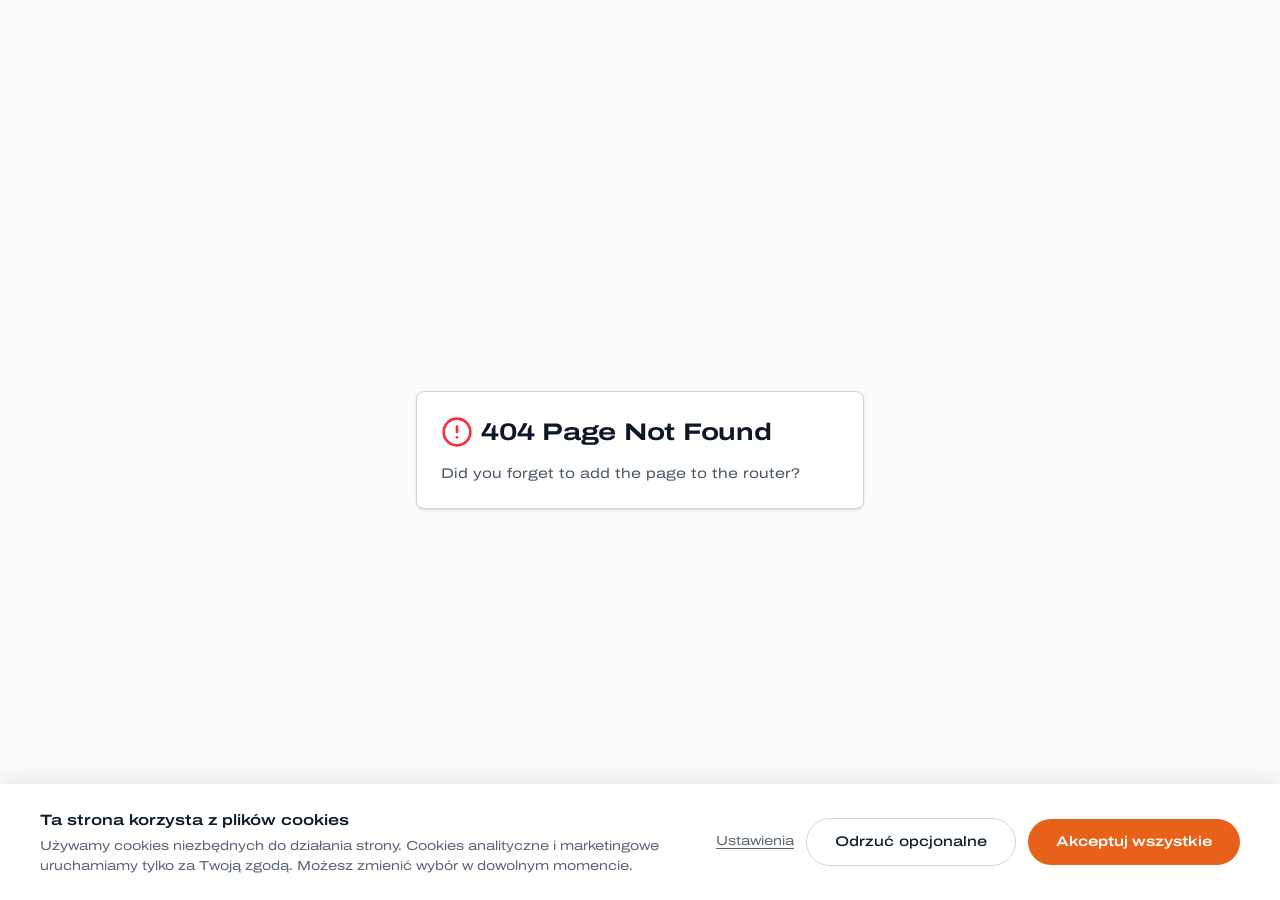
==== commit a5fc5a04: "Add files via upload" ====
--- a/index.html
+++ b/index.html
@@ -12,12 +12,12 @@
     <meta name="twitter:card" content="summary_large_image" />
     <meta name="twitter:title" content="modospace.pl" />
     <meta name="twitter:description" content="modospace.pl — built on Replit. Update this description to reflect the app." />
-    <link rel="icon" type="image/svg+xml" href="/favicon.svg" />
+    <link rel="icon" type="image/webp" href="/favicon-modo.webp" />
     <link rel="preconnect" href="https://fonts.googleapis.com">
     <link rel="preconnect" href="https://fonts.gstatic.com" crossorigin>
-    <link href="https://fonts.googleapis.com/css2?family=DM+Serif+Display&family=Plus+Jakarta+Sans:wght@300;400;500;600;700&display=swap" rel="stylesheet">
-    <script type="module" crossorigin src="/assets/index-Cm6cCGaf.js"></script>
-    <link rel="stylesheet" crossorigin href="/assets/index-All2dvpe.css">
+    <link href="https://fonts.googleapis.com/css2?family=Archivo:wdth,wght@125,100..900&display=swap" rel="stylesheet">
+    <script type="module" crossorigin src="/assets/index-eDLYba3W.js"></script>
+    <link rel="stylesheet" crossorigin href="/assets/index-BXQYJ-nH.css">
   </head>
   <body>
     <div id="root"></div>
--- a/assets/index-BXQYJ-nH.css
+++ b/assets/index-BXQYJ-nH.css
@@ -0,0 +1 @@
+@layer properties{@supports (((-webkit-hyphens:none)) and (not (margin-trim:inline))) or ((-moz-orient:inline) and (not (color:rgb(from red r g b)))){*,:before,:after,::backdrop{--tw-translate-x:0;--tw-translate-y:0;--tw-translate-z:0;--tw-rotate-x:initial;--tw-rotate-y:initial;--tw-rotate-z:initial;--tw-skew-x:initial;--tw-skew-y:initial;--tw-space-y-reverse:0;--tw-space-x-reverse:0;--tw-border-style:solid;--tw-gradient-position:initial;--tw-gradient-from:#0000;--tw-gradient-via:#0000;--tw-gradient-to:#0000;--tw-gradient-stops:initial;--tw-gradient-via-stops:initial;--tw-gradient-from-position:0%;--tw-gradient-via-position:50%;--tw-gradient-to-position:100%;--tw-leading:initial;--tw-font-weight:initial;--tw-tracking:initial;--tw-ordinal:initial;--tw-slashed-zero:initial;--tw-numeric-figure:initial;--tw-numeric-spacing:initial;--tw-numeric-fraction:initial;--tw-shadow:0 0 #0000;--tw-shadow-color:initial;--tw-shadow-alpha:100%;--tw-inset-shadow:0 0 #0000;--tw-inset-shadow-color:initial;--tw-inset-shadow-alpha:100%;--tw-ring-color:initial;--tw-ring-shadow:0 0 #0000;--tw-inset-ring-color:initial;--tw-inset-ring-shadow:0 0 #0000;--tw-ring-inset:initial;--tw-ring-offset-width:0px;--tw-ring-offset-color:#fff;--tw-ring-offset-shadow:0 0 #0000;--tw-outline-style:solid;--tw-backdrop-blur:initial;--tw-backdrop-brightness:initial;--tw-backdrop-contrast:initial;--tw-backdrop-grayscale:initial;--tw-backdrop-hue-rotate:initial;--tw-backdrop-invert:initial;--tw-backdrop-opacity:initial;--tw-backdrop-saturate:initial;--tw-backdrop-sepia:initial;--tw-duration:initial;--tw-ease:initial;--tw-content:"";--tw-animation-delay:0s;--tw-animation-direction:normal;--tw-animation-duration:initial;--tw-animation-fill-mode:none;--tw-animation-iteration-count:1;--tw-enter-blur:0;--tw-enter-opacity:1;--tw-enter-rotate:0;--tw-enter-scale:1;--tw-enter-translate-x:0;--tw-enter-translate-y:0;--tw-exit-blur:0;--tw-exit-opacity:1;--tw-exit-rotate:0;--tw-exit-scale:1;--tw-exit-translate-x:0;--tw-exit-translate-y:0}}}@layer theme{:root,:host{--font-mono:ui-monospace, SFMono-Regular, Menlo, Monaco, Consolas, "Liberation Mono", "Courier New", monospace;--color-red-50:oklch(97.1% .013 17.38);--color-red-300:oklch(80.8% .114 19.571);--color-red-400:oklch(70.4% .191 22.216);--color-red-500:oklch(63.7% .237 25.331);--color-red-600:oklch(57.7% .245 27.325);--color-gray-50:oklch(98.5% .002 247.839);--color-gray-600:oklch(44.6% .03 256.802);--color-gray-900:oklch(21% .034 264.665);--color-black:#000;--color-white:#fff;--spacing:.25rem;--container-sm:24rem;--container-md:28rem;--container-lg:32rem;--container-4xl:56rem;--container-5xl:64rem;--container-7xl:80rem;--text-xs:.75rem;--text-xs--line-height:calc(1 / .75);--text-sm:.875rem;--text-sm--line-height:calc(1.25 / .875);--text-base:1rem;--text-base--line-height: 1.5 ;--text-lg:1.125rem;--text-lg--line-height:calc(1.75 / 1.125);--text-xl:1.25rem;--text-xl--line-height:calc(1.75 / 1.25);--text-2xl:1.5rem;--text-2xl--line-height:calc(2 / 1.5);--text-3xl:1.875rem;--text-3xl--line-height: 1.2 ;--text-4xl:2.25rem;--text-4xl--line-height:calc(2.5 / 2.25);--font-weight-light:300;--font-weight-normal:400;--font-weight-medium:500;--font-weight-semibold:600;--font-weight-bold:700;--tracking-tight:-.025em;--tracking-wide:.025em;--tracking-widest:.1em;--leading-tight:1.25;--leading-snug:1.375;--leading-normal:1.5;--leading-relaxed:1.625;--radius-2xl:1rem;--ease-in-out:cubic-bezier(.4, 0, .2, 1);--animate-spin:spin 1s linear infinite;--animate-pulse:pulse 2s cubic-bezier(.4, 0, .6, 1) infinite;--blur-sm:8px;--aspect-video:16 / 9;--default-transition-duration:.15s;--default-transition-timing-function:cubic-bezier(.4, 0, .2, 1);--default-font-family:var(--app-font-sans);--default-mono-font-family:var(--font-mono);--color-border:hsl(var(--border))}}@layer base{*,:after,:before,::backdrop{box-sizing:border-box;border:0 solid;margin:0;padding:0}::file-selector-button{box-sizing:border-box;border:0 solid;margin:0;padding:0}html,:host{-webkit-text-size-adjust:100%;tab-size:4;line-height:1.5;font-family:var(--default-font-family,ui-sans-serif, system-ui, sans-serif, "Apple Color Emoji", "Segoe UI Emoji", "Segoe UI Symbol", "Noto Color Emoji");font-feature-settings:var(--default-font-feature-settings,normal);font-variation-settings:var(--default-font-variation-settings,normal);-webkit-tap-highlight-color:transparent}hr{height:0;color:inherit;border-top-width:1px}abbr:where([title]){-webkit-text-decoration:underline dotted;text-decoration:underline dotted}h1,h2,h3,h4,h5,h6{font-size:inherit;font-weight:inherit}a{color:inherit;-webkit-text-decoration:inherit;text-decoration:inherit}b,strong{font-weight:bolder}code,kbd,samp,pre{font-family:var(--default-mono-font-family,ui-monospace, SFMono-Regular, Menlo, Monaco, Consolas, "Liberation Mono", "Courier New", monospace);font-feature-settings:var(--default-mono-font-feature-settings,normal);font-variation-settings:var(--default-mono-font-variation-settings,normal);font-size:1em}small{font-size:80%}sub,sup{vertical-align:baseline;font-size:75%;line-height:0;position:relative}sub{bottom:-.25em}sup{top:-.5em}table{text-indent:0;border-color:inherit;border-collapse:collapse}:-moz-focusring{outline:auto}progress{vertical-align:baseline}summary{display:list-item}ol,ul,menu{list-style:none}img,svg,video,canvas,audio,iframe,embed,object{vertical-align:middle;display:block}img,video{max-width:100%;height:auto}button,input,select,optgroup,textarea{font:inherit;font-feature-settings:inherit;font-variation-settings:inherit;letter-spacing:inherit;color:inherit;opacity:1;background-color:#0000;border-radius:0}::file-selector-button{font:inherit;font-feature-settings:inherit;font-variation-settings:inherit;letter-spacing:inherit;color:inherit;opacity:1;background-color:#0000;border-radius:0}:where(select:is([multiple],[size])) optgroup{font-weight:bolder}:where(select:is([multiple],[size])) optgroup option{padding-inline-start:20px}::file-selector-button{margin-inline-end:4px}::placeholder{opacity:1}@supports (not ((-webkit-appearance:-apple-pay-button))) or (contain-intrinsic-size:1px){::placeholder{color:currentColor}@supports (color:color-mix(in lab,red,red)){::placeholder{color:color-mix(in oklab,currentcolor 50%,transparent)}}}textarea{resize:vertical}::-webkit-search-decoration{-webkit-appearance:none}::-webkit-date-and-time-value{min-height:1lh;text-align:inherit}::-webkit-datetime-edit{display:inline-flex}::-webkit-datetime-edit-fields-wrapper{padding:0}::-webkit-datetime-edit{padding-block:0}::-webkit-datetime-edit-year-field{padding-block:0}::-webkit-datetime-edit-month-field{padding-block:0}::-webkit-datetime-edit-day-field{padding-block:0}::-webkit-datetime-edit-hour-field{padding-block:0}::-webkit-datetime-edit-minute-field{padding-block:0}::-webkit-datetime-edit-second-field{padding-block:0}::-webkit-datetime-edit-millisecond-field{padding-block:0}::-webkit-datetime-edit-meridiem-field{padding-block:0}::-webkit-calendar-picker-indicator{line-height:1}:-moz-ui-invalid{box-shadow:none}button,input:where([type=button],[type=reset],[type=submit]){appearance:button}::file-selector-button{appearance:button}::-webkit-inner-spin-button{height:auto}::-webkit-outer-spin-button{height:auto}[hidden]:where(:not([hidden=until-found])){display:none!important}*{border-color:hsl(var(--border))}body{background-color:hsl(var(--background));color:#0d1b2a;font-family:var(--app-font-sans);-webkit-font-smoothing:antialiased;-moz-osx-font-smoothing:grayscale;font-size:16px;font-weight:400;font-stretch:125%;line-height:1.6}html{scroll-behavior:smooth}h1,h2,h3,h4,h5,h6{font-family:var(--app-font-serif);letter-spacing:-.01em;font-weight:400;line-height:1.15}h1{font-size:clamp(36px,5vw,64px)}h2{font-size:clamp(30px,4vw,48px)}h3{font-size:clamp(22px,2.5vw,32px)}p,li,span,a{font-family:var(--app-font-sans);font-weight:400;line-height:1.7}nav a{font-family:var(--app-font-sans);letter-spacing:1.5px;font-weight:500}}@layer components;@layer utilities{.\@container\/field-group{container:field-group/inline-size}.pointer-events-auto{pointer-events:auto}.pointer-events-none{pointer-events:none}.collapse{visibility:collapse}.invisible{visibility:hidden}.visible{visibility:visible}.sr-only{clip-path:inset(50%);white-space:nowrap;border-width:0;width:1px;height:1px;margin:-1px;padding:0;position:absolute;overflow:hidden}.absolute{position:absolute}.fixed{position:fixed}.relative{position:relative}.static{position:static}.inset-0{inset:calc(var(--spacing) * 0)}.inset-x-0{inset-inline:calc(var(--spacing) * 0)}.inset-y-0{inset-block:calc(var(--spacing) * 0)}.-top-12{top:calc(var(--spacing) * -12)}.top-0{top:calc(var(--spacing) * 0)}.top-1\.5{top:calc(var(--spacing) * 1.5)}.top-1\/2{top:50%}.top-2{top:calc(var(--spacing) * 2)}.top-3\.5{top:calc(var(--spacing) * 3.5)}.top-4{top:calc(var(--spacing) * 4)}.top-6{top:calc(var(--spacing) * 6)}.top-\[1px\]{top:1px}.top-\[2px\]{top:2px}.top-\[9px\]{top:9px}.top-\[50\%\]{top:50%}.top-\[60\%\]{top:60%}.top-full{top:100%}.-right-12{right:calc(var(--spacing) * -12)}.right-0{right:calc(var(--spacing) * 0)}.right-1{right:calc(var(--spacing) * 1)}.right-2{right:calc(var(--spacing) * 2)}.right-3{right:calc(var(--spacing) * 3)}.right-4{right:calc(var(--spacing) * 4)}.right-6{right:calc(var(--spacing) * 6)}.right-\[2px\]{right:2px}.-bottom-12{bottom:calc(var(--spacing) * -12)}.bottom-0{bottom:calc(var(--spacing) * 0)}.bottom-8{bottom:calc(var(--spacing) * 8)}.-left-12{left:calc(var(--spacing) * -12)}.left-0{left:calc(var(--spacing) * 0)}.left-1\/2{left:50%}.left-2{left:calc(var(--spacing) * 2)}.left-8{left:calc(var(--spacing) * 8)}.left-\[50\%\]{left:50%}.z-0{z-index:0}.z-10{z-index:10}.z-20{z-index:20}.z-50{z-index:50}.z-\[1\]{z-index:1}.z-\[60\]{z-index:60}.z-\[100\]{z-index:100}.z-\[9999\]{z-index:9999}.z-\[10000\]{z-index:10000}.order-1{order:1}.order-2{order:2}.order-first{order:-9999}.order-last{order:9999}.container{width:100%}@media(min-width:40rem){.container{max-width:40rem}}@media(min-width:48rem){.container{max-width:48rem}}@media(min-width:64rem){.container{max-width:64rem}}@media(min-width:80rem){.container{max-width:80rem}}@media(min-width:96rem){.container{max-width:96rem}}.\!m-0{margin:calc(var(--spacing) * 0)!important}.-mx-1{margin-inline:calc(var(--spacing) * -1)}.mx-2{margin-inline:calc(var(--spacing) * 2)}.mx-3\.5{margin-inline:calc(var(--spacing) * 3.5)}.mx-4{margin-inline:calc(var(--spacing) * 4)}.mx-auto{margin-inline:auto}.-my-2{margin-block:calc(var(--spacing) * -2)}.my-0{margin-block:calc(var(--spacing) * 0)}.my-0\.5{margin-block:calc(var(--spacing) * .5)}.my-1{margin-block:calc(var(--spacing) * 1)}.-mt-4{margin-top:calc(var(--spacing) * -4)}.mt-1{margin-top:calc(var(--spacing) * 1)}.mt-1\.5{margin-top:calc(var(--spacing) * 1.5)}.mt-2{margin-top:calc(var(--spacing) * 2)}.mt-4{margin-top:calc(var(--spacing) * 4)}.mt-6{margin-top:calc(var(--spacing) * 6)}.mt-10{margin-top:calc(var(--spacing) * 10)}.mt-16{margin-top:calc(var(--spacing) * 16)}.mt-20{margin-top:calc(var(--spacing) * 20)}.mt-24{margin-top:calc(var(--spacing) * 24)}.mt-\[3px\]{margin-top:3px}.mt-auto{margin-top:auto}.mr-2{margin-right:calc(var(--spacing) * 2)}.mb-1{margin-bottom:calc(var(--spacing) * 1)}.mb-2{margin-bottom:calc(var(--spacing) * 2)}.mb-3{margin-bottom:calc(var(--spacing) * 3)}.mb-4{margin-bottom:calc(var(--spacing) * 4)}.mb-5{margin-bottom:calc(var(--spacing) * 5)}.mb-6{margin-bottom:calc(var(--spacing) * 6)}.mb-16{margin-bottom:calc(var(--spacing) * 16)}.-ml-4{margin-left:calc(var(--spacing) * -4)}.ml-1{margin-left:calc(var(--spacing) * 1)}.ml-4{margin-left:calc(var(--spacing) * 4)}.ml-auto{margin-left:auto}.line-clamp-2{-webkit-line-clamp:2;-webkit-box-orient:vertical;display:-webkit-box;overflow:hidden}.block{display:block}.flex{display:flex}.grid{display:grid}.hidden{display:none}.inline-block{display:inline-block}.inline-flex{display:inline-flex}.table{display:table}.aspect-square{aspect-ratio:1}.aspect-video{aspect-ratio:var(--aspect-video)}.size-4{width:calc(var(--spacing) * 4);height:calc(var(--spacing) * 4)}.size-6{width:calc(var(--spacing) * 6);height:calc(var(--spacing) * 6)}.size-8{width:calc(var(--spacing) * 8);height:calc(var(--spacing) * 8)}.size-10{width:calc(var(--spacing) * 10);height:calc(var(--spacing) * 10)}.size-\[--cell-size\]{width:--cell-size;height:--cell-size}.h-1\.5{height:calc(var(--spacing) * 1.5)}.h-2{height:calc(var(--spacing) * 2)}.h-2\.5{height:calc(var(--spacing) * 2.5)}.h-3{height:calc(var(--spacing) * 3)}.h-3\.5{height:calc(var(--spacing) * 3.5)}.h-4{height:calc(var(--spacing) * 4)}.h-5{height:calc(var(--spacing) * 5)}.h-6{height:calc(var(--spacing) * 6)}.h-7{height:calc(var(--spacing) * 7)}.h-8{height:calc(var(--spacing) * 8)}.h-9{height:calc(var(--spacing) * 9)}.h-10{height:calc(var(--spacing) * 10)}.h-12{height:calc(var(--spacing) * 12)}.h-24{height:calc(var(--spacing) * 24)}.h-\[--cell-size\]{height:--cell-size}.h-\[1px\]{height:1px}.h-\[2px\]{height:2px}.h-\[6px\]{height:6px}.h-\[18px\]{height:18px}.h-\[400px\]{height:400px}.h-\[500px\]{height:500px}.h-\[var\(--radix-navigation-menu-viewport-height\)\]{height:var(--radix-navigation-menu-viewport-height)}.h-\[var\(--radix-select-trigger-height\)\]{height:var(--radix-select-trigger-height)}.h-auto{height:auto}.h-full{height:100%}.h-px{height:1px}.h-svh{height:100svh}.max-h-0{max-height:calc(var(--spacing) * 0)}.max-h-96{max-height:calc(var(--spacing) * 96)}.max-h-\[--radix-context-menu-content-available-height\]{max-height:--radix-context-menu-content-available-height}.max-h-\[--radix-select-content-available-height\]{max-height:--radix-select-content-available-height}.max-h-\[80vh\]{max-height:80vh}.max-h-\[300px\]{max-height:300px}.max-h-\[var\(--radix-dropdown-menu-content-available-height\)\]{max-height:var(--radix-dropdown-menu-content-available-height)}.max-h-screen{max-height:100vh}.min-h-0{min-height:calc(var(--spacing) * 0)}.min-h-8{min-height:calc(var(--spacing) * 8)}.min-h-9{min-height:calc(var(--spacing) * 9)}.min-h-10{min-height:calc(var(--spacing) * 10)}.min-h-11{min-height:calc(var(--spacing) * 11)}.min-h-\[48px\]{min-height:48px}.min-h-\[60px\]{min-height:60px}.min-h-\[100vh\]{min-height:100vh}.min-h-\[300px\]{min-height:300px}.min-h-screen{min-height:100vh}.min-h-svh{min-height:100svh}.w-0{width:calc(var(--spacing) * 0)}.w-1{width:calc(var(--spacing) * 1)}.w-2{width:calc(var(--spacing) * 2)}.w-2\.5{width:calc(var(--spacing) * 2.5)}.w-3{width:calc(var(--spacing) * 3)}.w-3\.5{width:calc(var(--spacing) * 3.5)}.w-3\/4{width:75%}.w-4{width:calc(var(--spacing) * 4)}.w-5{width:calc(var(--spacing) * 5)}.w-7{width:calc(var(--spacing) * 7)}.w-8{width:calc(var(--spacing) * 8)}.w-9{width:calc(var(--spacing) * 9)}.w-10{width:calc(var(--spacing) * 10)}.w-11{width:calc(var(--spacing) * 11)}.w-32{width:calc(var(--spacing) * 32)}.w-64{width:calc(var(--spacing) * 64)}.w-72{width:calc(var(--spacing) * 72)}.w-\[--cell-size\]{width:--cell-size}.w-\[1px\]{width:1px}.w-\[6px\]{width:6px}.w-\[18px\]{width:18px}.w-\[90\%\]{width:90%}.w-\[100px\]{width:100px}.w-\[150px\]{width:150px}.w-\[var\(--sidebar-width\)\]{width:var(--sidebar-width)}.w-auto{width:auto}.w-fit{width:fit-content}.w-full{width:100%}.w-max{width:max-content}.w-px{width:1px}.max-w-4xl{max-width:var(--container-4xl)}.max-w-5xl{max-width:var(--container-5xl)}.max-w-7xl{max-width:var(--container-7xl)}.max-w-\[340px\]{max-width:340px}.max-w-\[520px\]{max-width:520px}.max-w-\[560px\]{max-width:560px}.max-w-\[600px\]{max-width:600px}.max-w-\[680px\]{max-width:680px}.max-w-\[760px\]{max-width:760px}.max-w-\[800px\]{max-width:800px}.max-w-\[900px\]{max-width:900px}.max-w-\[var\(--skeleton-width\)\]{max-width:var(--skeleton-width)}.max-w-lg{max-width:var(--container-lg)}.max-w-max{max-width:max-content}.max-w-md{max-width:var(--container-md)}.max-w-sm{max-width:var(--container-sm)}.min-w-0{min-width:calc(var(--spacing) * 0)}.min-w-5{min-width:calc(var(--spacing) * 5)}.min-w-8{min-width:calc(var(--spacing) * 8)}.min-w-9{min-width:calc(var(--spacing) * 9)}.min-w-10{min-width:calc(var(--spacing) * 10)}.min-w-\[--cell-size\]{min-width:--cell-size}.min-w-\[8rem\]{min-width:8rem}.min-w-\[12rem\]{min-width:12rem}.min-w-\[var\(--radix-select-trigger-width\)\]{min-width:var(--radix-select-trigger-width)}.flex-1{flex:1}.flex-shrink-0,.shrink-0{flex-shrink:0}.grow{flex-grow:1}.grow-0{flex-grow:0}.basis-full{flex-basis:100%}.caption-bottom{caption-side:bottom}.border-collapse{border-collapse:collapse}.origin-\[--radix-context-menu-content-transform-origin\]{transform-origin:--radix-context-menu-content-transform-origin}.origin-\[--radix-dropdown-menu-content-transform-origin\]{transform-origin:--radix-dropdown-menu-content-transform-origin}.origin-\[--radix-hover-card-content-transform-origin\]{transform-origin:--radix-hover-card-content-transform-origin}.origin-\[--radix-menubar-content-transform-origin\]{transform-origin:--radix-menubar-content-transform-origin}.origin-\[--radix-popover-content-transform-origin\]{transform-origin:--radix-popover-content-transform-origin}.origin-\[--radix-select-content-transform-origin\]{transform-origin:--radix-select-content-transform-origin}.origin-\[--radix-tooltip-content-transform-origin\]{transform-origin:--radix-tooltip-content-transform-origin}.-translate-x-1\/2{--tw-translate-x: -50% ;translate:var(--tw-translate-x) var(--tw-translate-y)}.-translate-x-px{--tw-translate-x:-1px;translate:var(--tw-translate-x) var(--tw-translate-y)}.translate-x-\[-50\%\]{--tw-translate-x:-50%;translate:var(--tw-translate-x) var(--tw-translate-y)}.translate-x-px{--tw-translate-x:1px;translate:var(--tw-translate-x) var(--tw-translate-y)}.-translate-y-1\/2{--tw-translate-y: -50% ;translate:var(--tw-translate-x) var(--tw-translate-y)}.translate-y-\[-50\%\]{--tw-translate-y:-50%;translate:var(--tw-translate-x) var(--tw-translate-y)}.rotate-45{rotate:45deg}.rotate-90{rotate:90deg}.transform{transform:var(--tw-rotate-x,) var(--tw-rotate-y,) var(--tw-rotate-z,) var(--tw-skew-x,) var(--tw-skew-y,)}.animate-caret-blink{animation:1.25s ease-out infinite caret-blink}.animate-in{animation:enter var(--tw-animation-duration,var(--tw-duration,.15s))var(--tw-ease,ease)var(--tw-animation-delay,0s)var(--tw-animation-iteration-count,1)var(--tw-animation-direction,normal)var(--tw-animation-fill-mode,none)}.animate-pulse{animation:var(--animate-pulse)}.animate-spin{animation:var(--animate-spin)}.cursor-default{cursor:default}.cursor-pointer{cursor:pointer}.cursor-text{cursor:text}.touch-none{touch-action:none}.resize-none{resize:none}.list-disc{list-style-type:disc}.list-none{list-style-type:none}.grid-cols-1{grid-template-columns:repeat(1,minmax(0,1fr))}.flex-col{flex-direction:column}.flex-col-reverse{flex-direction:column-reverse}.flex-row{flex-direction:row}.flex-wrap{flex-wrap:wrap}.place-content-center{place-content:center}.items-center{align-items:center}.items-end{align-items:flex-end}.items-start{align-items:flex-start}.items-stretch{align-items:stretch}.justify-between{justify-content:space-between}.justify-center{justify-content:center}.justify-end{justify-content:flex-end}.justify-start{justify-content:flex-start}.gap-1{gap:calc(var(--spacing) * 1)}.gap-1\.5{gap:calc(var(--spacing) * 1.5)}.gap-2{gap:calc(var(--spacing) * 2)}.gap-2\.5{gap:calc(var(--spacing) * 2.5)}.gap-3{gap:calc(var(--spacing) * 3)}.gap-4{gap:calc(var(--spacing) * 4)}.gap-6{gap:calc(var(--spacing) * 6)}.gap-7{gap:calc(var(--spacing) * 7)}.gap-8{gap:calc(var(--spacing) * 8)}.gap-10{gap:calc(var(--spacing) * 10)}.gap-12{gap:calc(var(--spacing) * 12)}.gap-16{gap:calc(var(--spacing) * 16)}.gap-24{gap:calc(var(--spacing) * 24)}:where(.space-y-1\.5>:not(:last-child)){--tw-space-y-reverse:0;margin-block-start:calc(calc(var(--spacing) * 1.5) * var(--tw-space-y-reverse));margin-block-end:calc(calc(var(--spacing) * 1.5) * calc(1 - var(--tw-space-y-reverse)))}:where(.space-y-2>:not(:last-child)){--tw-space-y-reverse:0;margin-block-start:calc(calc(var(--spacing) * 2) * var(--tw-space-y-reverse));margin-block-end:calc(calc(var(--spacing) * 2) * calc(1 - var(--tw-space-y-reverse)))}.gap-x-6{column-gap:calc(var(--spacing) * 6)}:where(.space-x-1>:not(:last-child)){--tw-space-x-reverse:0;margin-inline-start:calc(calc(var(--spacing) * 1) * var(--tw-space-x-reverse));margin-inline-end:calc(calc(var(--spacing) * 1) * calc(1 - var(--tw-space-x-reverse)))}:where(.space-x-4>:not(:last-child)){--tw-space-x-reverse:0;margin-inline-start:calc(calc(var(--spacing) * 4) * var(--tw-space-x-reverse));margin-inline-end:calc(calc(var(--spacing) * 4) * calc(1 - var(--tw-space-x-reverse)))}.gap-y-3{row-gap:calc(var(--spacing) * 3)}.self-start{align-self:flex-start}.self-stretch{align-self:stretch}.overflow-auto{overflow:auto}.overflow-hidden{overflow:hidden}.overflow-x-hidden{overflow-x:hidden}.overflow-y-auto{overflow-y:auto}.rounded{border-radius:.25rem}.rounded-2xl{border-radius:var(--radius-2xl)}.rounded-\[2px\]{border-radius:2px}.rounded-\[4px\]{border-radius:4px}.rounded-\[16px\]{border-radius:16px}.rounded-\[calc\(var\(--radius\)-5px\)\]{border-radius:calc(var(--radius) - 5px)}.rounded-\[inherit\]{border-radius:inherit}.rounded-full{border-radius:3.40282e38px}.rounded-lg{border-radius:var(--radius)}.rounded-md{border-radius:calc(var(--radius) - 2px)}.rounded-none{border-radius:0}.rounded-sm{border-radius:calc(var(--radius) - 4px)}.rounded-xl{border-radius:calc(var(--radius) + 4px)}.rounded-t-\[10px\]{border-top-left-radius:10px;border-top-right-radius:10px}.rounded-l-md{border-top-left-radius:calc(var(--radius) - 2px);border-bottom-left-radius:calc(var(--radius) - 2px)}.rounded-tl-sm{border-top-left-radius:calc(var(--radius) - 4px)}.rounded-r-md{border-top-right-radius:calc(var(--radius) - 2px);border-bottom-right-radius:calc(var(--radius) - 2px)}.border{border-style:var(--tw-border-style);border-width:1px}.border-0{border-style:var(--tw-border-style);border-width:0}.border-2{border-style:var(--tw-border-style);border-width:2px}.border-\[1\.5px\]{border-style:var(--tw-border-style);border-width:1.5px}.border-y{border-block-style:var(--tw-border-style);border-block-width:1px}.border-t{border-top-style:var(--tw-border-style);border-top-width:1px}.border-r{border-right-style:var(--tw-border-style);border-right-width:1px}.border-b{border-bottom-style:var(--tw-border-style);border-bottom-width:1px}.border-l{border-left-style:var(--tw-border-style);border-left-width:1px}.border-l-\[3px\]{border-left-style:var(--tw-border-style);border-left-width:3px}.border-dashed{--tw-border-style:dashed;border-style:dashed}.border-none{--tw-border-style:none;border-style:none}.\[border-color\:var\(--badge-outline\)\]{border-color:var(--badge-outline)}.\[border-color\:var\(--button-outline\)\]{border-color:var(--button-outline)}.border-\[\#0D1B2A\]\/20{border-color:#0d1b2a33}.border-\[\#D1D5DB\]{border-color:#d1d5db}.border-\[\#E2E5E9\]{border-color:#e2e5e9}.border-\[--color-border\]{border-color:--color-border}.border-border,.border-border\/50{border-color:hsl(var(--border))}@supports (color:color-mix(in lab,red,red)){.border-border\/50{border-color:color-mix(in oklab,hsl(var(--border)) 50%,transparent)}}.border-destructive{border-color:hsl(var(--destructive))}.border-destructive-border{border-color:var(--destructive-border)}.border-destructive\/50{border-color:hsl(var(--destructive))}@supports (color:color-mix(in lab,red,red)){.border-destructive\/50{border-color:color-mix(in oklab,hsl(var(--destructive)) 50%,transparent)}}.border-input{border-color:hsl(var(--input))}.border-primary{border-color:hsl(var(--primary))}.border-primary-border{border-color:var(--primary-border)}.border-primary\/50{border-color:hsl(var(--primary))}@supports (color:color-mix(in lab,red,red)){.border-primary\/50{border-color:color-mix(in oklab,hsl(var(--primary)) 50%,transparent)}}.border-secondary-border{border-color:var(--secondary-border)}.border-sidebar-border{border-color:hsl(var(--sidebar-border))}.border-transparent{border-color:#0000}.border-white{border-color:var(--color-white)}.border-white\/10{border-color:#ffffff1a}@supports (color:color-mix(in lab,red,red)){.border-white\/10{border-color:color-mix(in oklab,var(--color-white) 10%,transparent)}}.border-white\/30{border-color:#ffffff4d}@supports (color:color-mix(in lab,red,red)){.border-white\/30{border-color:color-mix(in oklab,var(--color-white) 30%,transparent)}}.border-white\/80{border-color:#fffc}@supports (color:color-mix(in lab,red,red)){.border-white\/80{border-color:color-mix(in oklab,var(--color-white) 80%,transparent)}}.border-t-transparent{border-top-color:#0000}.border-l-transparent{border-left-color:#0000}.bg-\[\#0D1B2A\]{background-color:#0d1b2a}.bg-\[\#0D1B2A\]\/97{background-color:#0d1b2af7}.bg-\[\#00BFA5\]{background-color:#00bfa5}.bg-\[\#E8EAED\]{background-color:#e8eaed}.bg-\[\#E8611A\]{background-color:#e8611a}.bg-\[\#F4F5F7\]{background-color:#f4f5f7}.bg-\[--color-bg\]{background-color:--color-bg}.bg-accent{background-color:hsl(var(--accent))}.bg-background{background-color:hsl(var(--background))}.bg-black\/80{background-color:#000c}@supports (color:color-mix(in lab,red,red)){.bg-black\/80{background-color:color-mix(in oklab,var(--color-black) 80%,transparent)}}.bg-border{background-color:hsl(var(--border))}.bg-card{background-color:hsl(var(--card))}.bg-destructive{background-color:hsl(var(--destructive))}.bg-foreground{background-color:hsl(var(--foreground))}.bg-gray-50{background-color:var(--color-gray-50)}.bg-input{background-color:hsl(var(--input))}.bg-muted,.bg-muted\/50{background-color:hsl(var(--muted))}@supports (color:color-mix(in lab,red,red)){.bg-muted\/50{background-color:color-mix(in oklab,hsl(var(--muted)) 50%,transparent)}}.bg-popover{background-color:hsl(var(--popover))}.bg-primary,.bg-primary\/10{background-color:hsl(var(--primary))}@supports (color:color-mix(in lab,red,red)){.bg-primary\/10{background-color:color-mix(in oklab,hsl(var(--primary)) 10%,transparent)}}.bg-primary\/20{background-color:hsl(var(--primary))}@supports (color:color-mix(in lab,red,red)){.bg-primary\/20{background-color:color-mix(in oklab,hsl(var(--primary)) 20%,transparent)}}.bg-secondary{background-color:hsl(var(--secondary))}.bg-sidebar{background-color:hsl(var(--sidebar))}.bg-sidebar-border{background-color:hsl(var(--sidebar-border))}.bg-transparent{background-color:#0000}.bg-white{background-color:var(--color-white)}.bg-gradient-to-t{--tw-gradient-position:to top in oklab;background-image:linear-gradient(var(--tw-gradient-stops))}.from-\[\#0D1B2A\]\/70{--tw-gradient-from:oklab(21.7686% -.0114072 -.0336887/.7);--tw-gradient-stops:var(--tw-gradient-via-stops,var(--tw-gradient-position), var(--tw-gradient-from) var(--tw-gradient-from-position), var(--tw-gradient-to) var(--tw-gradient-to-position))}.from-\[\#0D1B2A\]\/75{--tw-gradient-from:oklab(21.7686% -.0114072 -.0336887/.75);--tw-gradient-stops:var(--tw-gradient-via-stops,var(--tw-gradient-position), var(--tw-gradient-from) var(--tw-gradient-from-position), var(--tw-gradient-to) var(--tw-gradient-to-position))}.via-\[\#0D1B2A\]\/30{--tw-gradient-via:oklab(21.7686% -.0114072 -.0336887/.3);--tw-gradient-via-stops:var(--tw-gradient-position), var(--tw-gradient-from) var(--tw-gradient-from-position), var(--tw-gradient-via) var(--tw-gradient-via-position), var(--tw-gradient-to) var(--tw-gradient-to-position);--tw-gradient-stops:var(--tw-gradient-via-stops)}.to-transparent{--tw-gradient-to:transparent;--tw-gradient-stops:var(--tw-gradient-via-stops,var(--tw-gradient-position), var(--tw-gradient-from) var(--tw-gradient-from-position), var(--tw-gradient-to) var(--tw-gradient-to-position))}.fill-current{fill:currentColor}.fill-primary{fill:hsl(var(--primary))}.object-contain{object-fit:contain}.object-cover{object-fit:cover}.p-0{padding:calc(var(--spacing) * 0)}.p-1{padding:calc(var(--spacing) * 1)}.p-2{padding:calc(var(--spacing) * 2)}.p-3{padding:calc(var(--spacing) * 3)}.p-4{padding:calc(var(--spacing) * 4)}.p-6{padding:calc(var(--spacing) * 6)}.p-8{padding:calc(var(--spacing) * 8)}.p-10{padding:calc(var(--spacing) * 10)}.p-12{padding:calc(var(--spacing) * 12)}.p-\[1px\]{padding:1px}.px-1{padding-inline:calc(var(--spacing) * 1)}.px-1\.5{padding-inline:calc(var(--spacing) * 1.5)}.px-2{padding-inline:calc(var(--spacing) * 2)}.px-2\.5{padding-inline:calc(var(--spacing) * 2.5)}.px-3{padding-inline:calc(var(--spacing) * 3)}.px-4{padding-inline:calc(var(--spacing) * 4)}.px-5{padding-inline:calc(var(--spacing) * 5)}.px-6{padding-inline:calc(var(--spacing) * 6)}.px-7{padding-inline:calc(var(--spacing) * 7)}.px-8{padding-inline:calc(var(--spacing) * 8)}.px-\[--cell-size\]{padding-inline:--cell-size}.py-0\.5{padding-block:calc(var(--spacing) * .5)}.py-1{padding-block:calc(var(--spacing) * 1)}.py-1\.5{padding-block:calc(var(--spacing) * 1.5)}.py-2{padding-block:calc(var(--spacing) * 2)}.py-3{padding-block:calc(var(--spacing) * 3)}.py-4{padding-block:calc(var(--spacing) * 4)}.py-5{padding-block:calc(var(--spacing) * 5)}.py-6{padding-block:calc(var(--spacing) * 6)}.py-20{padding-block:calc(var(--spacing) * 20)}.pt-0{padding-top:calc(var(--spacing) * 0)}.pt-3{padding-top:calc(var(--spacing) * 3)}.pt-4{padding-top:calc(var(--spacing) * 4)}.pt-6{padding-top:calc(var(--spacing) * 6)}.pt-8{padding-top:calc(var(--spacing) * 8)}.pt-10{padding-top:calc(var(--spacing) * 10)}.pt-12{padding-top:calc(var(--spacing) * 12)}.pt-20{padding-top:calc(var(--spacing) * 20)}.pt-32{padding-top:calc(var(--spacing) * 32)}.pt-\[140px\]{padding-top:140px}.pr-1{padding-right:calc(var(--spacing) * 1)}.pr-2{padding-right:calc(var(--spacing) * 2)}.pr-2\.5{padding-right:calc(var(--spacing) * 2.5)}.pr-3{padding-right:calc(var(--spacing) * 3)}.pr-8{padding-right:calc(var(--spacing) * 8)}.pr-12{padding-right:calc(var(--spacing) * 12)}.pb-3{padding-bottom:calc(var(--spacing) * 3)}.pb-4{padding-bottom:calc(var(--spacing) * 4)}.pb-6{padding-bottom:calc(var(--spacing) * 6)}.pb-8{padding-bottom:calc(var(--spacing) * 8)}.pb-10{padding-bottom:calc(var(--spacing) * 10)}.pb-12{padding-bottom:calc(var(--spacing) * 12)}.pb-24{padding-bottom:calc(var(--spacing) * 24)}.pb-\[80px\]{padding-bottom:80px}.pb-\[120px\]{padding-bottom:120px}.pl-2{padding-left:calc(var(--spacing) * 2)}.pl-2\.5{padding-left:calc(var(--spacing) * 2.5)}.pl-3{padding-left:calc(var(--spacing) * 3)}.pl-4{padding-left:calc(var(--spacing) * 4)}.pl-5{padding-left:calc(var(--spacing) * 5)}.pl-8{padding-left:calc(var(--spacing) * 8)}.text-center{text-align:center}.text-left{text-align:left}.align-middle{vertical-align:middle}.font-mono{font-family:var(--font-mono)}.font-sans{font-family:var(--app-font-sans)}.font-serif{font-family:var(--app-font-serif)}.text-2xl{font-size:var(--text-2xl);line-height:var(--tw-leading,var(--text-2xl--line-height))}.text-3xl{font-size:var(--text-3xl);line-height:var(--tw-leading,var(--text-3xl--line-height))}.text-4xl{font-size:var(--text-4xl);line-height:var(--tw-leading,var(--text-4xl--line-height))}.text-base{font-size:var(--text-base);line-height:var(--tw-leading,var(--text-base--line-height))}.text-lg{font-size:var(--text-lg);line-height:var(--tw-leading,var(--text-lg--line-height))}.text-sm{font-size:var(--text-sm);line-height:var(--tw-leading,var(--text-sm--line-height))}.text-sm\/relaxed{font-size:var(--text-sm);line-height:var(--leading-relaxed)}.text-xl{font-size:var(--text-xl);line-height:var(--tw-leading,var(--text-xl--line-height))}.text-xs{font-size:var(--text-xs);line-height:var(--tw-leading,var(--text-xs--line-height))}.text-\[0\.8rem\]{font-size:.8rem}.text-\[12px\]{font-size:12px}.text-\[13px\]{font-size:13px}.text-\[14px\]{font-size:14px}.text-\[15px\]{font-size:15px}.text-\[16px\]{font-size:16px}.text-\[17px\]{font-size:17px}.text-\[18px\]{font-size:18px}.text-\[20px\]{font-size:20px}.text-\[22px\]{font-size:22px}.text-\[24px\]{font-size:24px}.text-\[28px\]{font-size:28px}.text-\[32px\]{font-size:32px}.text-\[40px\]{font-size:40px}.text-\[42px\]{font-size:42px}.text-\[72px\]{font-size:72px}.leading-\[1\.1\]{--tw-leading:1.1;line-height:1.1}.leading-\[1\.5\]{--tw-leading:1.5;line-height:1.5}.leading-\[1\.6\]{--tw-leading:1.6;line-height:1.6}.leading-\[1\.7\]{--tw-leading:1.7;line-height:1.7}.leading-\[1\.8\]{--tw-leading:1.8;line-height:1.8}.leading-\[2\.2\]{--tw-leading:2.2;line-height:2.2}.leading-none{--tw-leading:1;line-height:1}.leading-normal{--tw-leading:var(--leading-normal);line-height:var(--leading-normal)}.leading-relaxed{--tw-leading:var(--leading-relaxed);line-height:var(--leading-relaxed)}.leading-snug{--tw-leading:var(--leading-snug);line-height:var(--leading-snug)}.leading-tight{--tw-leading:var(--leading-tight);line-height:var(--leading-tight)}.font-bold{--tw-font-weight:var(--font-weight-bold);font-weight:var(--font-weight-bold)}.font-light{--tw-font-weight:var(--font-weight-light);font-weight:var(--font-weight-light)}.font-medium{--tw-font-weight:var(--font-weight-medium);font-weight:var(--font-weight-medium)}.font-normal{--tw-font-weight:var(--font-weight-normal);font-weight:var(--font-weight-normal)}.font-semibold{--tw-font-weight:var(--font-weight-semibold);font-weight:var(--font-weight-semibold)}.tracking-\[1\.5px\]{--tw-tracking:1.5px;letter-spacing:1.5px}.tracking-\[2px\]{--tw-tracking:2px;letter-spacing:2px}.tracking-\[3px\]{--tw-tracking:3px;letter-spacing:3px}.tracking-tight{--tw-tracking:var(--tracking-tight);letter-spacing:var(--tracking-tight)}.tracking-wide{--tw-tracking:var(--tracking-wide);letter-spacing:var(--tracking-wide)}.tracking-widest{--tw-tracking:var(--tracking-widest);letter-spacing:var(--tracking-widest)}.text-balance{text-wrap:balance}.break-words{overflow-wrap:break-word}.whitespace-nowrap{white-space:nowrap}.whitespace-pre-line{white-space:pre-line}.text-\[\#0D1B2A\]{color:#0d1b2a}.text-\[\#00BFA5\]{color:#00bfa5}.text-\[\#5A6577\]{color:#5a6577}.text-\[\#009E88\]{color:#009e88}.text-accent-foreground{color:hsl(var(--accent-foreground))}.text-card-foreground{color:hsl(var(--card-foreground))}.text-current{color:currentColor}.text-destructive{color:hsl(var(--destructive))}.text-destructive-foreground{color:hsl(var(--destructive-foreground))}.text-foreground,.text-foreground\/50{color:hsl(var(--foreground))}@supports (color:color-mix(in lab,red,red)){.text-foreground\/50{color:color-mix(in oklab,hsl(var(--foreground)) 50%,transparent)}}.text-gray-600{color:var(--color-gray-600)}.text-gray-900{color:var(--color-gray-900)}.text-inherit{color:inherit}.text-muted-foreground{color:hsl(var(--muted-foreground))}.text-popover-foreground{color:hsl(var(--popover-foreground))}.text-primary{color:hsl(var(--primary))}.text-primary-foreground{color:hsl(var(--primary-foreground))}.text-primary\/25{color:hsl(var(--primary))}@supports (color:color-mix(in lab,red,red)){.text-primary\/25{color:color-mix(in oklab,hsl(var(--primary)) 25%,transparent)}}.text-red-500{color:var(--color-red-500)}.text-secondary-foreground{color:hsl(var(--secondary-foreground))}.text-sidebar-foreground,.text-sidebar-foreground\/70{color:hsl(var(--sidebar-foreground))}@supports (color:color-mix(in lab,red,red)){.text-sidebar-foreground\/70{color:color-mix(in oklab,hsl(var(--sidebar-foreground)) 70%,transparent)}}.text-white{color:var(--color-white)}.text-white\/40{color:#fff6}@supports (color:color-mix(in lab,red,red)){.text-white\/40{color:color-mix(in oklab,var(--color-white) 40%,transparent)}}.text-white\/50{color:#ffffff80}@supports (color:color-mix(in lab,red,red)){.text-white\/50{color:color-mix(in oklab,var(--color-white) 50%,transparent)}}.text-white\/60{color:#fff9}@supports (color:color-mix(in lab,red,red)){.text-white\/60{color:color-mix(in oklab,var(--color-white) 60%,transparent)}}.text-white\/70{color:#ffffffb3}@supports (color:color-mix(in lab,red,red)){.text-white\/70{color:color-mix(in oklab,var(--color-white) 70%,transparent)}}.text-white\/80{color:#fffc}@supports (color:color-mix(in lab,red,red)){.text-white\/80{color:color-mix(in oklab,var(--color-white) 80%,transparent)}}.text-white\/85{color:#ffffffd9}@supports (color:color-mix(in lab,red,red)){.text-white\/85{color:color-mix(in oklab,var(--color-white) 85%,transparent)}}.text-white\/90{color:#ffffffe6}@supports (color:color-mix(in lab,red,red)){.text-white\/90{color:color-mix(in oklab,var(--color-white) 90%,transparent)}}.uppercase{text-transform:uppercase}.tabular-nums{--tw-numeric-spacing:tabular-nums;font-variant-numeric:var(--tw-ordinal,) var(--tw-slashed-zero,) var(--tw-numeric-figure,) var(--tw-numeric-spacing,) var(--tw-numeric-fraction,)}.no-underline{text-decoration-line:none}.underline{text-decoration-line:underline}.underline-offset-4{text-underline-offset:4px}.underline-offset-\[2px\]{text-underline-offset:2px}.underline-offset-\[3px\]{text-underline-offset:3px}.accent-\[\#00BFA5\]{accent-color:#00bfa5}.accent-primary{accent-color:hsl(var(--primary))}.opacity-0{opacity:0}.opacity-25{opacity:.25}.opacity-40{opacity:.4}.opacity-50{opacity:.5}.opacity-60{opacity:.6}.opacity-70{opacity:.7}.opacity-90{opacity:.9}.opacity-100{opacity:1}.shadow{--tw-shadow:0 1px 3px 0 var(--tw-shadow-color,#0000001a), 0 1px 2px -1px var(--tw-shadow-color,#0000001a);box-shadow:var(--tw-inset-shadow),var(--tw-inset-ring-shadow),var(--tw-ring-offset-shadow),var(--tw-ring-shadow),var(--tw-shadow)}.shadow-\[0_0_0_1px_hsl\(var\(--sidebar-border\)\)\]{--tw-shadow:0 0 0 1px var(--tw-shadow-color,hsl(var(--sidebar-border)));box-shadow:var(--tw-inset-shadow),var(--tw-inset-ring-shadow),var(--tw-ring-offset-shadow),var(--tw-ring-shadow),var(--tw-shadow)}.shadow-\[0_1px_0_rgba\(0\,0\,0\,0\.06\)\]{--tw-shadow:0 1px 0 var(--tw-shadow-color,#0000000f);box-shadow:var(--tw-inset-shadow),var(--tw-inset-ring-shadow),var(--tw-ring-offset-shadow),var(--tw-ring-shadow),var(--tw-shadow)}.shadow-lg{--tw-shadow:0 10px 15px -3px var(--tw-shadow-color,#0000001a), 0 4px 6px -4px var(--tw-shadow-color,#0000001a);box-shadow:var(--tw-inset-shadow),var(--tw-inset-ring-shadow),var(--tw-ring-offset-shadow),var(--tw-ring-shadow),var(--tw-shadow)}.shadow-md{--tw-shadow:0 4px 6px -1px var(--tw-shadow-color,#0000001a), 0 2px 4px -2px var(--tw-shadow-color,#0000001a);box-shadow:var(--tw-inset-shadow),var(--tw-inset-ring-shadow),var(--tw-ring-offset-shadow),var(--tw-ring-shadow),var(--tw-shadow)}.shadow-none{--tw-shadow:0 0 #0000;box-shadow:var(--tw-inset-shadow),var(--tw-inset-ring-shadow),var(--tw-ring-offset-shadow),var(--tw-ring-shadow),var(--tw-shadow)}.shadow-sm{--tw-shadow:0 1px 3px 0 var(--tw-shadow-color,#0000001a), 0 1px 2px -1px var(--tw-shadow-color,#0000001a);box-shadow:var(--tw-inset-shadow),var(--tw-inset-ring-shadow),var(--tw-ring-offset-shadow),var(--tw-ring-shadow),var(--tw-shadow)}.shadow-xl{--tw-shadow:0 20px 25px -5px var(--tw-shadow-color,#0000001a), 0 8px 10px -6px var(--tw-shadow-color,#0000001a);box-shadow:var(--tw-inset-shadow),var(--tw-inset-ring-shadow),var(--tw-ring-offset-shadow),var(--tw-ring-shadow),var(--tw-shadow)}.shadow-xs{--tw-shadow:0 1px 2px 0 var(--tw-shadow-color,#0000000d);box-shadow:var(--tw-inset-shadow),var(--tw-inset-ring-shadow),var(--tw-ring-offset-shadow),var(--tw-ring-shadow),var(--tw-shadow)}.ring-0{--tw-ring-shadow:var(--tw-ring-inset,) 0 0 0 calc(0px + var(--tw-ring-offset-width)) var(--tw-ring-color,currentcolor);box-shadow:var(--tw-inset-shadow),var(--tw-inset-ring-shadow),var(--tw-ring-offset-shadow),var(--tw-ring-shadow),var(--tw-shadow)}.ring-1{--tw-ring-shadow:var(--tw-ring-inset,) 0 0 0 calc(1px + var(--tw-ring-offset-width)) var(--tw-ring-color,currentcolor);box-shadow:var(--tw-inset-shadow),var(--tw-inset-ring-shadow),var(--tw-ring-offset-shadow),var(--tw-ring-shadow),var(--tw-shadow)}.ring-ring{--tw-ring-color:hsl(var(--ring))}.ring-sidebar-ring{--tw-ring-color:hsl(var(--sidebar-ring))}.ring-offset-background{--tw-ring-offset-color:hsl(var(--background))}.outline-hidden{--tw-outline-style:none;outline-style:none}@media(forced-colors:active){.outline-hidden{outline-offset:2px;outline:2px solid #0000}}.outline{outline-style:var(--tw-outline-style);outline-width:1px}.outline-2{outline-style:var(--tw-outline-style);outline-width:2px}.outline-offset-2{outline-offset:2px}.outline-transparent{outline-color:#0000}.backdrop-blur-sm{--tw-backdrop-blur:blur(var(--blur-sm));-webkit-backdrop-filter:var(--tw-backdrop-blur,) var(--tw-backdrop-brightness,) var(--tw-backdrop-contrast,) var(--tw-backdrop-grayscale,) var(--tw-backdrop-hue-rotate,) var(--tw-backdrop-invert,) var(--tw-backdrop-opacity,) var(--tw-backdrop-saturate,) var(--tw-backdrop-sepia,);backdrop-filter:var(--tw-backdrop-blur,) var(--tw-backdrop-brightness,) var(--tw-backdrop-contrast,) var(--tw-backdrop-grayscale,) var(--tw-backdrop-hue-rotate,) var(--tw-backdrop-invert,) var(--tw-backdrop-opacity,) var(--tw-backdrop-saturate,) var(--tw-backdrop-sepia,)}.transition{transition-property:color,background-color,border-color,outline-color,text-decoration-color,fill,stroke,--tw-gradient-from,--tw-gradient-via,--tw-gradient-to,opacity,box-shadow,transform,translate,scale,rotate,filter,-webkit-backdrop-filter,backdrop-filter,display,content-visibility,overlay,pointer-events;transition-timing-function:var(--tw-ease,var(--default-transition-timing-function));transition-duration:var(--tw-duration,var(--default-transition-duration))}.transition-\[color\,box-shadow\]{transition-property:color,box-shadow;transition-timing-function:var(--tw-ease,var(--default-transition-timing-function));transition-duration:var(--tw-duration,var(--default-transition-duration))}.transition-\[left\,right\,width\]{transition-property:left,right,width;transition-timing-function:var(--tw-ease,var(--default-transition-timing-function));transition-duration:var(--tw-duration,var(--default-transition-duration))}.transition-\[margin\,opacity\]{transition-property:margin,opacity;transition-timing-function:var(--tw-ease,var(--default-transition-timing-function));transition-duration:var(--tw-duration,var(--default-transition-duration))}.transition-\[width\,height\,padding\]{transition-property:width,height,padding;transition-timing-function:var(--tw-ease,var(--default-transition-timing-function));transition-duration:var(--tw-duration,var(--default-transition-duration))}.transition-\[width\]{transition-property:width;transition-timing-function:var(--tw-ease,var(--default-transition-timing-function));transition-duration:var(--tw-duration,var(--default-transition-duration))}.transition-all{transition-property:all;transition-timing-function:var(--tw-ease,var(--default-transition-timing-function));transition-duration:var(--tw-duration,var(--default-transition-duration))}.transition-colors{transition-property:color,background-color,border-color,outline-color,text-decoration-color,fill,stroke,--tw-gradient-from,--tw-gradient-via,--tw-gradient-to;transition-timing-function:var(--tw-ease,var(--default-transition-timing-function));transition-duration:var(--tw-duration,var(--default-transition-duration))}.transition-opacity{transition-property:opacity;transition-timing-function:var(--tw-ease,var(--default-transition-timing-function));transition-duration:var(--tw-duration,var(--default-transition-duration))}.transition-transform{transition-property:transform,translate,scale,rotate;transition-timing-function:var(--tw-ease,var(--default-transition-timing-function));transition-duration:var(--tw-duration,var(--default-transition-duration))}.duration-100{--tw-duration:.1s;transition-duration:.1s}.duration-200{--tw-duration:.2s;transition-duration:.2s}.duration-300{--tw-duration:.3s;transition-duration:.3s}.duration-400{--tw-duration:.4s;transition-duration:.4s}.duration-1000{--tw-duration:1s;transition-duration:1s}.ease-in-out{--tw-ease:var(--ease-in-out);transition-timing-function:var(--ease-in-out)}.ease-linear{--tw-ease:linear;transition-timing-function:linear}.fade-in-0{--tw-enter-opacity:0}.outline-none{--tw-outline-style:none;outline-style:none}.select-none{-webkit-user-select:none;user-select:none}.zoom-in-95{--tw-enter-scale:.95}.\[--cell-size\:2rem\]{--cell-size:2rem}.group-focus-within\/menu-item\:opacity-100:is(:where(.group\/menu-item):focus-within *){opacity:1}@media(hover:hover){.group-hover\:text-primary:is(:where(.group):hover *){color:hsl(var(--primary))}.group-hover\:opacity-100:is(:where(.group):hover *),.group-hover\/menu-item\:opacity-100:is(:where(.group\/menu-item):hover *){opacity:1}}.group-has-data-\[sidebar\=menu-action\]\/menu-item\:pr-8:is(:where(.group\/menu-item):has([data-sidebar=menu-action]) *){padding-right:calc(var(--spacing) * 8)}.group-has-\[\[data-orientation\=horizontal\]\]\/field\:text-balance:is(:where(.group\/field):has([data-orientation=horizontal]) *){text-wrap:balance}.group-has-\[\[data-slot\=item-description\]\]\/item\:translate-y-0\.5:is(:where(.group\/item):has([data-slot=item-description]) *){--tw-translate-y:calc(var(--spacing) * .5);translate:var(--tw-translate-x) var(--tw-translate-y)}.group-has-\[\[data-slot\=item-description\]\]\/item\:self-start:is(:where(.group\/item):has([data-slot=item-description]) *){align-self:flex-start}.group-has-\[\>input\]\/input-group\:pt-2\.5:is(:where(.group\/input-group):has(>input) *){padding-top:calc(var(--spacing) * 2.5)}.group-has-\[\>input\]\/input-group\:pb-2\.5:is(:where(.group\/input-group):has(>input) *){padding-bottom:calc(var(--spacing) * 2.5)}.group-data-\[collapsible\=icon\]\:-mt-8:is(:where(.group)[data-collapsible=icon] *){margin-top:calc(var(--spacing) * -8)}.group-data-\[collapsible\=icon\]\:hidden:is(:where(.group)[data-collapsible=icon] *){display:none}.group-data-\[collapsible\=icon\]\:h-8\!:is(:where(.group)[data-collapsible=icon] *){height:calc(var(--spacing) * 8)!important}.group-data-\[collapsible\=icon\]\:w-8\!:is(:where(.group)[data-collapsible=icon] *){width:calc(var(--spacing) * 8)!important}.group-data-\[collapsible\=icon\]\:w-\[calc\(var\(--sidebar-width-icon\)\+var\(--spacing-4\)\)\]:is(:where(.group)[data-collapsible=icon] *){width:calc(var(--sidebar-width-icon) + var(--spacing-4))}.group-data-\[collapsible\=icon\]\:w-\[calc\(var\(--sidebar-width-icon\)\+var\(--spacing-4\)\+2px\)\]:is(:where(.group)[data-collapsible=icon] *){width:calc(var(--sidebar-width-icon) + var(--spacing-4) + 2px)}.group-data-\[collapsible\=icon\]\:w-\[var\(--sidebar-width-icon\)\]:is(:where(.group)[data-collapsible=icon] *){width:var(--sidebar-width-icon)}.group-data-\[collapsible\=icon\]\:overflow-hidden:is(:where(.group)[data-collapsible=icon] *){overflow:hidden}.group-data-\[collapsible\=icon\]\:p-0\!:is(:where(.group)[data-collapsible=icon] *){padding:calc(var(--spacing) * 0)!important}.group-data-\[collapsible\=icon\]\:p-2\!:is(:where(.group)[data-collapsible=icon] *){padding:calc(var(--spacing) * 2)!important}.group-data-\[collapsible\=icon\]\:opacity-0:is(:where(.group)[data-collapsible=icon] *){opacity:0}.group-data-\[collapsible\=offcanvas\]\:right-\[calc\(var\(--sidebar-width\)\*-1\)\]:is(:where(.group)[data-collapsible=offcanvas] *){right:calc(var(--sidebar-width) * -1)}.group-data-\[collapsible\=offcanvas\]\:left-\[calc\(var\(--sidebar-width\)\*-1\)\]:is(:where(.group)[data-collapsible=offcanvas] *){left:calc(var(--sidebar-width) * -1)}.group-data-\[collapsible\=offcanvas\]\:w-0:is(:where(.group)[data-collapsible=offcanvas] *){width:calc(var(--spacing) * 0)}.group-data-\[collapsible\=offcanvas\]\:translate-x-0:is(:where(.group)[data-collapsible=offcanvas] *){--tw-translate-x:calc(var(--spacing) * 0);translate:var(--tw-translate-x) var(--tw-translate-y)}.group-data-\[disabled\=true\]\/field\:opacity-50:is(:where(.group\/field)[data-disabled=true] *),.group-data-\[disabled\=true\]\/input-group\:opacity-50:is(:where(.group\/input-group)[data-disabled=true] *){opacity:.5}.group-data-\[focused\=true\]\/day\:relative:is(:where(.group\/day)[data-focused=true] *){position:relative}.group-data-\[focused\=true\]\/day\:z-10:is(:where(.group\/day)[data-focused=true] *){z-index:10}.group-data-\[focused\=true\]\/day\:border-ring:is(:where(.group\/day)[data-focused=true] *){border-color:hsl(var(--ring))}.group-data-\[focused\=true\]\/day\:ring-\[3px\]:is(:where(.group\/day)[data-focused=true] *){--tw-ring-shadow:var(--tw-ring-inset,) 0 0 0 calc(3px + var(--tw-ring-offset-width)) var(--tw-ring-color,currentcolor);box-shadow:var(--tw-inset-shadow),var(--tw-inset-ring-shadow),var(--tw-ring-offset-shadow),var(--tw-ring-shadow),var(--tw-shadow)}.group-data-\[focused\=true\]\/day\:ring-ring\/50:is(:where(.group\/day)[data-focused=true] *){--tw-ring-color:hsl(var(--ring))}@supports (color:color-mix(in lab,red,red)){.group-data-\[focused\=true\]\/day\:ring-ring\/50:is(:where(.group\/day)[data-focused=true] *){--tw-ring-color:color-mix(in oklab, hsl(var(--ring)) 50%, transparent)}}.group-data-\[side\=left\]\:-right-4:is(:where(.group)[data-side=left] *){right:calc(var(--spacing) * -4)}.group-data-\[side\=left\]\:border-r:is(:where(.group)[data-side=left] *){border-right-style:var(--tw-border-style);border-right-width:1px}.group-data-\[side\=right\]\:left-0:is(:where(.group)[data-side=right] *){left:calc(var(--spacing) * 0)}.group-data-\[side\=right\]\:rotate-180:is(:where(.group)[data-side=right] *){rotate:180deg}.group-data-\[side\=right\]\:border-l:is(:where(.group)[data-side=right] *){border-left-style:var(--tw-border-style);border-left-width:1px}.group-data-\[state\=open\]\:rotate-180:is(:where(.group)[data-state=open] *){rotate:180deg}.group-data-\[variant\=floating\]\:rounded-lg:is(:where(.group)[data-variant=floating] *){border-radius:var(--radius)}.group-data-\[variant\=floating\]\:border:is(:where(.group)[data-variant=floating] *){border-style:var(--tw-border-style);border-width:1px}.group-data-\[variant\=floating\]\:border-sidebar-border:is(:where(.group)[data-variant=floating] *){border-color:hsl(var(--sidebar-border))}.group-data-\[variant\=floating\]\:shadow-sm:is(:where(.group)[data-variant=floating] *){--tw-shadow:0 1px 3px 0 var(--tw-shadow-color,#0000001a), 0 1px 2px -1px var(--tw-shadow-color,#0000001a);box-shadow:var(--tw-inset-shadow),var(--tw-inset-ring-shadow),var(--tw-ring-offset-shadow),var(--tw-ring-shadow),var(--tw-shadow)}.group-data-\[variant\=outline\]\/field-group\:-mb-2:is(:where(.group\/field-group)[data-variant=outline] *){margin-bottom:calc(var(--spacing) * -2)}.group-\[\.destructive\]\:border-muted\/40:is(:where(.group).destructive *){border-color:hsl(var(--muted))}@supports (color:color-mix(in lab,red,red)){.group-\[\.destructive\]\:border-muted\/40:is(:where(.group).destructive *){border-color:color-mix(in oklab,hsl(var(--muted)) 40%,transparent)}}.group-\[\.destructive\]\:text-red-300:is(:where(.group).destructive *){color:var(--color-red-300)}.group-\[\.toast\]\:bg-muted:is(:where(.group).toast *){background-color:hsl(var(--muted))}.group-\[\.toast\]\:bg-primary:is(:where(.group).toast *){background-color:hsl(var(--primary))}.group-\[\.toast\]\:text-muted-foreground:is(:where(.group).toast *){color:hsl(var(--muted-foreground))}.group-\[\.toast\]\:text-primary-foreground:is(:where(.group).toast *){color:hsl(var(--primary-foreground))}.group-\[\.toaster\]\:border-border:is(:where(.group).toaster *){border-color:hsl(var(--border))}.group-\[\.toaster\]\:bg-background:is(:where(.group).toaster *){background-color:hsl(var(--background))}.group-\[\.toaster\]\:text-foreground:is(:where(.group).toaster *){color:hsl(var(--foreground))}.group-\[\.toaster\]\:shadow-lg:is(:where(.group).toaster *){--tw-shadow:0 10px 15px -3px var(--tw-shadow-color,#0000001a), 0 4px 6px -4px var(--tw-shadow-color,#0000001a);box-shadow:var(--tw-inset-shadow),var(--tw-inset-ring-shadow),var(--tw-ring-offset-shadow),var(--tw-ring-shadow),var(--tw-shadow)}@media(hover:hover){.peer-hover\/menu-button\:text-sidebar-accent-foreground:is(:where(.peer\/menu-button):hover~*){color:hsl(var(--sidebar-accent-foreground))}}.peer-disabled\:cursor-not-allowed:is(:where(.peer):disabled~*){cursor:not-allowed}.peer-disabled\:opacity-70:is(:where(.peer):disabled~*){opacity:.7}.peer-data-\[active\=true\]\/menu-button\:text-sidebar-accent-foreground:is(:where(.peer\/menu-button)[data-active=true]~*){color:hsl(var(--sidebar-accent-foreground))}.peer-data-\[size\=default\]\/menu-button\:top-1\.5:is(:where(.peer\/menu-button)[data-size=default]~*){top:calc(var(--spacing) * 1.5)}.peer-data-\[size\=lg\]\/menu-button\:top-2\.5:is(:where(.peer\/menu-button)[data-size=lg]~*){top:calc(var(--spacing) * 2.5)}.peer-data-\[size\=sm\]\/menu-button\:top-1:is(:where(.peer\/menu-button)[data-size=sm]~*){top:calc(var(--spacing) * 1)}.file\:border-0::file-selector-button{border-style:var(--tw-border-style);border-width:0}.file\:bg-transparent::file-selector-button{background-color:#0000}.file\:text-sm::file-selector-button{font-size:var(--text-sm);line-height:var(--tw-leading,var(--text-sm--line-height))}.file\:font-medium::file-selector-button{--tw-font-weight:var(--font-weight-medium);font-weight:var(--font-weight-medium)}.file\:text-foreground::file-selector-button{color:hsl(var(--foreground))}.placeholder\:text-muted-foreground::placeholder{color:hsl(var(--muted-foreground))}.after\:absolute:after{content:var(--tw-content);position:absolute}.after\:-inset-2:after{content:var(--tw-content);inset:calc(var(--spacing) * -2)}.after\:inset-y-0:after{content:var(--tw-content);inset-block:calc(var(--spacing) * 0)}.after\:left-1\/2:after{content:var(--tw-content);left:50%}.after\:w-1:after{content:var(--tw-content);width:calc(var(--spacing) * 1)}.after\:w-\[2px\]:after{content:var(--tw-content);width:2px}.after\:-translate-x-1\/2:after{content:var(--tw-content);--tw-translate-x: -50% ;translate:var(--tw-translate-x) var(--tw-translate-y)}.group-data-\[collapsible\=offcanvas\]\:after\:left-full:is(:where(.group)[data-collapsible=offcanvas] *):after{content:var(--tw-content);left:100%}.first\:rounded-l-md:first-child{border-top-left-radius:calc(var(--radius) - 2px);border-bottom-left-radius:calc(var(--radius) - 2px)}.first\:border-l:first-child{border-left-style:var(--tw-border-style);border-left-width:1px}.last\:mt-0:last-child{margin-top:calc(var(--spacing) * 0)}.last\:rounded-r-md:last-child{border-top-right-radius:calc(var(--radius) - 2px);border-bottom-right-radius:calc(var(--radius) - 2px)}@media(hover:hover){.hover\:border-\[\#00BFA5\]:hover{border-color:#00bfa5}.hover\:bg-\[\#D4551A\]:hover{background-color:#d4551a}.hover\:bg-\[\#F4F5F7\]:hover{background-color:#f4f5f7}.hover\:bg-\[\#d4561a\]:hover{background-color:#d4561a}.hover\:bg-accent:hover{background-color:hsl(var(--accent))}.hover\:bg-muted:hover,.hover\:bg-muted\/50:hover{background-color:hsl(var(--muted))}@supports (color:color-mix(in lab,red,red)){.hover\:bg-muted\/50:hover{background-color:color-mix(in oklab,hsl(var(--muted)) 50%,transparent)}}.hover\:bg-primary\/90:hover{background-color:hsl(var(--primary))}@supports (color:color-mix(in lab,red,red)){.hover\:bg-primary\/90:hover{background-color:color-mix(in oklab,hsl(var(--primary)) 90%,transparent)}}.hover\:bg-secondary:hover{background-color:hsl(var(--secondary))}.hover\:bg-sidebar-accent:hover{background-color:hsl(var(--sidebar-accent))}.hover\:bg-white:hover{background-color:var(--color-white)}.hover\:bg-white\/5:hover{background-color:#ffffff0d}@supports (color:color-mix(in lab,red,red)){.hover\:bg-white\/5:hover{background-color:color-mix(in oklab,var(--color-white) 5%,transparent)}}.hover\:text-\[\#0D1B2A\]:hover{color:#0d1b2a}.hover\:text-\[\#00BFA5\]:hover{color:#00bfa5}.hover\:text-\[\#009E88\]:hover{color:#009e88}.hover\:text-accent-foreground:hover{color:hsl(var(--accent-foreground))}.hover\:text-black:hover{color:var(--color-black)}.hover\:text-foreground:hover{color:hsl(var(--foreground))}.hover\:text-muted-foreground:hover{color:hsl(var(--muted-foreground))}.hover\:text-primary:hover{color:hsl(var(--primary))}.hover\:text-sidebar-accent-foreground:hover{color:hsl(var(--sidebar-accent-foreground))}.hover\:text-white:hover{color:var(--color-white)}.hover\:underline:hover{text-decoration-line:underline}.hover\:opacity-70:hover{opacity:.7}.hover\:opacity-100:hover{opacity:1}.hover\:shadow-\[0_0_0_1px_hsl\(var\(--sidebar-accent\)\)\]:hover{--tw-shadow:0 0 0 1px var(--tw-shadow-color,hsl(var(--sidebar-accent)));box-shadow:var(--tw-inset-shadow),var(--tw-inset-ring-shadow),var(--tw-ring-offset-shadow),var(--tw-ring-shadow),var(--tw-shadow)}.hover\:group-data-\[collapsible\=offcanvas\]\:bg-sidebar:hover:is(:where(.group)[data-collapsible=offcanvas] *){background-color:hsl(var(--sidebar))}.group-\[\.destructive\]\:hover\:border-destructive\/30:is(:where(.group).destructive *):hover{border-color:hsl(var(--destructive))}@supports (color:color-mix(in lab,red,red)){.group-\[\.destructive\]\:hover\:border-destructive\/30:is(:where(.group).destructive *):hover{border-color:color-mix(in oklab,hsl(var(--destructive)) 30%,transparent)}}.group-\[\.destructive\]\:hover\:bg-destructive:is(:where(.group).destructive *):hover{background-color:hsl(var(--destructive))}.group-\[\.destructive\]\:hover\:text-destructive-foreground:is(:where(.group).destructive *):hover{color:hsl(var(--destructive-foreground))}.group-\[\.destructive\]\:hover\:text-red-50:is(:where(.group).destructive *):hover{color:var(--color-red-50)}.hover\:after\:bg-sidebar-border:hover:after{content:var(--tw-content);background-color:hsl(var(--sidebar-border))}}.focus\:border-primary:focus{border-color:hsl(var(--primary))}.focus\:bg-accent:focus{background-color:hsl(var(--accent))}.focus\:text-accent-foreground:focus{color:hsl(var(--accent-foreground))}.focus\:opacity-100:focus{opacity:1}.focus\:ring-1:focus{--tw-ring-shadow:var(--tw-ring-inset,) 0 0 0 calc(1px + var(--tw-ring-offset-width)) var(--tw-ring-color,currentcolor);box-shadow:var(--tw-inset-shadow),var(--tw-inset-ring-shadow),var(--tw-ring-offset-shadow),var(--tw-ring-shadow),var(--tw-shadow)}.focus\:ring-2:focus{--tw-ring-shadow:var(--tw-ring-inset,) 0 0 0 calc(2px + var(--tw-ring-offset-width)) var(--tw-ring-color,currentcolor);box-shadow:var(--tw-inset-shadow),var(--tw-inset-ring-shadow),var(--tw-ring-offset-shadow),var(--tw-ring-shadow),var(--tw-shadow)}.focus\:ring-ring:focus{--tw-ring-color:hsl(var(--ring))}.focus\:ring-offset-2:focus{--tw-ring-offset-width:2px;--tw-ring-offset-shadow:var(--tw-ring-inset,) 0 0 0 var(--tw-ring-offset-width) var(--tw-ring-offset-color)}.focus\:outline-none:focus{--tw-outline-style:none;outline-style:none}.group-\[\.destructive\]\:focus\:ring-destructive:is(:where(.group).destructive *):focus{--tw-ring-color:hsl(var(--destructive))}.group-\[\.destructive\]\:focus\:ring-red-400:is(:where(.group).destructive *):focus{--tw-ring-color:var(--color-red-400)}.group-\[\.destructive\]\:focus\:ring-offset-red-600:is(:where(.group).destructive *):focus{--tw-ring-offset-color:var(--color-red-600)}.focus-visible\:border-ring:focus-visible{border-color:hsl(var(--ring))}.focus-visible\:ring-0:focus-visible{--tw-ring-shadow:var(--tw-ring-inset,) 0 0 0 calc(0px + var(--tw-ring-offset-width)) var(--tw-ring-color,currentcolor);box-shadow:var(--tw-inset-shadow),var(--tw-inset-ring-shadow),var(--tw-ring-offset-shadow),var(--tw-ring-shadow),var(--tw-shadow)}.focus-visible\:ring-1:focus-visible{--tw-ring-shadow:var(--tw-ring-inset,) 0 0 0 calc(1px + var(--tw-ring-offset-width)) var(--tw-ring-color,currentcolor);box-shadow:var(--tw-inset-shadow),var(--tw-inset-ring-shadow),var(--tw-ring-offset-shadow),var(--tw-ring-shadow),var(--tw-shadow)}.focus-visible\:ring-2:focus-visible{--tw-ring-shadow:var(--tw-ring-inset,) 0 0 0 calc(2px + var(--tw-ring-offset-width)) var(--tw-ring-color,currentcolor);box-shadow:var(--tw-inset-shadow),var(--tw-inset-ring-shadow),var(--tw-ring-offset-shadow),var(--tw-ring-shadow),var(--tw-shadow)}.focus-visible\:ring-\[3px\]:focus-visible{--tw-ring-shadow:var(--tw-ring-inset,) 0 0 0 calc(3px + var(--tw-ring-offset-width)) var(--tw-ring-color,currentcolor);box-shadow:var(--tw-inset-shadow),var(--tw-inset-ring-shadow),var(--tw-ring-offset-shadow),var(--tw-ring-shadow),var(--tw-shadow)}.focus-visible\:ring-ring:focus-visible,.focus-visible\:ring-ring\/50:focus-visible{--tw-ring-color:hsl(var(--ring))}@supports (color:color-mix(in lab,red,red)){.focus-visible\:ring-ring\/50:focus-visible{--tw-ring-color:color-mix(in oklab, hsl(var(--ring)) 50%, transparent)}}.focus-visible\:ring-offset-1:focus-visible{--tw-ring-offset-width:1px;--tw-ring-offset-shadow:var(--tw-ring-inset,) 0 0 0 var(--tw-ring-offset-width) var(--tw-ring-offset-color)}.focus-visible\:ring-offset-2:focus-visible{--tw-ring-offset-width:2px;--tw-ring-offset-shadow:var(--tw-ring-inset,) 0 0 0 var(--tw-ring-offset-width) var(--tw-ring-offset-color)}.focus-visible\:ring-offset-background:focus-visible{--tw-ring-offset-color:hsl(var(--background))}.focus-visible\:outline-none:focus-visible{--tw-outline-style:none;outline-style:none}.active\:bg-sidebar-accent:active{background-color:hsl(var(--sidebar-accent))}.active\:text-sidebar-accent-foreground:active{color:hsl(var(--sidebar-accent-foreground))}.active\:shadow-none:active{--tw-shadow:0 0 #0000;box-shadow:var(--tw-inset-shadow),var(--tw-inset-ring-shadow),var(--tw-ring-offset-shadow),var(--tw-ring-shadow),var(--tw-shadow)}.disabled\:pointer-events-none:disabled{pointer-events:none}.disabled\:cursor-not-allowed:disabled{cursor:not-allowed}.disabled\:opacity-50:disabled{opacity:.5}.disabled\:opacity-60:disabled{opacity:.6}:where([data-side=left]) .in-data-\[side\=left\]\:cursor-w-resize{cursor:w-resize}:where([data-side=right]) .in-data-\[side\=right\]\:cursor-e-resize{cursor:e-resize}.has-focus\:border-ring:has(:focus){border-color:hsl(var(--ring))}.has-focus\:ring-\[3px\]:has(:focus){--tw-ring-shadow:var(--tw-ring-inset,) 0 0 0 calc(3px + var(--tw-ring-offset-width)) var(--tw-ring-color,currentcolor);box-shadow:var(--tw-inset-shadow),var(--tw-inset-ring-shadow),var(--tw-ring-offset-shadow),var(--tw-ring-shadow),var(--tw-shadow)}.has-focus\:ring-ring\/50:has(:focus){--tw-ring-color:hsl(var(--ring))}@supports (color:color-mix(in lab,red,red)){.has-focus\:ring-ring\/50:has(:focus){--tw-ring-color:color-mix(in oklab, hsl(var(--ring)) 50%, transparent)}}.has-data-\[state\=checked\]\:border-primary:has([data-state=checked]){border-color:hsl(var(--primary))}.has-data-\[state\=checked\]\:bg-primary\/5:has([data-state=checked]){background-color:hsl(var(--primary))}@supports (color:color-mix(in lab,red,red)){.has-data-\[state\=checked\]\:bg-primary\/5:has([data-state=checked]){background-color:color-mix(in oklab,hsl(var(--primary)) 5%,transparent)}}.has-data-\[variant\=inset\]\:bg-sidebar:has([data-variant=inset]){background-color:hsl(var(--sidebar))}.has-\[\:disabled\]\:opacity-50:has(:disabled){opacity:.5}.has-\[\[data-slot\=input-group-control\]\:focus-visible\]\:ring-1:has([data-slot=input-group-control]:focus-visible){--tw-ring-shadow:var(--tw-ring-inset,) 0 0 0 calc(1px + var(--tw-ring-offset-width)) var(--tw-ring-color,currentcolor);box-shadow:var(--tw-inset-shadow),var(--tw-inset-ring-shadow),var(--tw-ring-offset-shadow),var(--tw-ring-shadow),var(--tw-shadow)}.has-\[\[data-slot\=input-group-control\]\:focus-visible\]\:ring-ring:has([data-slot=input-group-control]:focus-visible){--tw-ring-color:hsl(var(--ring))}.has-\[\[data-slot\]\[aria-invalid\=true\]\]\:border-destructive:has([data-slot][aria-invalid=true]){border-color:hsl(var(--destructive))}.has-\[\[data-slot\]\[aria-invalid\=true\]\]\:ring-destructive\/20:has([data-slot][aria-invalid=true]){--tw-ring-color:hsl(var(--destructive))}@supports (color:color-mix(in lab,red,red)){.has-\[\[data-slot\]\[aria-invalid\=true\]\]\:ring-destructive\/20:has([data-slot][aria-invalid=true]){--tw-ring-color:color-mix(in oklab, hsl(var(--destructive)) 20%, transparent)}}.has-\[\>\[data-align\=block-end\]\]\:h-auto:has(>[data-align=block-end]){height:auto}.has-\[\>\[data-align\=block-end\]\]\:flex-col:has(>[data-align=block-end]){flex-direction:column}.has-\[\>\[data-align\=block-start\]\]\:h-auto:has(>[data-align=block-start]){height:auto}.has-\[\>\[data-align\=block-start\]\]\:flex-col:has(>[data-align=block-start]){flex-direction:column}.has-\[\>\[data-slot\=button-group\]\]\:gap-2:has(>[data-slot=button-group]){gap:calc(var(--spacing) * 2)}.has-\[\>\[data-slot\=checkbox-group\]\]\:gap-3:has(>[data-slot=checkbox-group]){gap:calc(var(--spacing) * 3)}.has-\[\>\[data-slot\=field-content\]\]\:items-start:has(>[data-slot=field-content]){align-items:flex-start}.has-\[\>\[data-slot\=field\]\]\:w-full:has(>[data-slot=field]){width:100%}.has-\[\>\[data-slot\=field\]\]\:flex-col:has(>[data-slot=field]){flex-direction:column}.has-\[\>\[data-slot\=field\]\]\:rounded-md:has(>[data-slot=field]){border-radius:calc(var(--radius) - 2px)}.has-\[\>\[data-slot\=field\]\]\:border:has(>[data-slot=field]){border-style:var(--tw-border-style);border-width:1px}.has-\[\>\[data-slot\=radio-group\]\]\:gap-3:has(>[data-slot=radio-group]){gap:calc(var(--spacing) * 3)}.has-\[\>button\]\:mr-\[-0\.4rem\]:has(>button){margin-right:-.4rem}.has-\[\>button\]\:ml-\[-0\.45rem\]:has(>button){margin-left:-.45rem}.has-\[\>kbd\]\:mr-\[-0\.35rem\]:has(>kbd){margin-right:-.35rem}.has-\[\>kbd\]\:ml-\[-0\.35rem\]:has(>kbd){margin-left:-.35rem}.has-\[\>svg\]\:p-0:has(>svg){padding:calc(var(--spacing) * 0)}.has-\[\>svg\]\:px-2:has(>svg){padding-inline:calc(var(--spacing) * 2)}.has-\[\>svg\]\:px-2\.5:has(>svg){padding-inline:calc(var(--spacing) * 2.5)}.has-\[\>textarea\]\:h-auto:has(>textarea){height:auto}.aria-disabled\:pointer-events-none[aria-disabled=true]{pointer-events:none}.aria-disabled\:opacity-50[aria-disabled=true]{opacity:.5}.aria-selected\:text-muted-foreground[aria-selected=true]{color:hsl(var(--muted-foreground))}.data-\[active\=true\]\:bg-sidebar-accent[data-active=true]{background-color:hsl(var(--sidebar-accent))}.data-\[active\=true\]\:font-medium[data-active=true]{--tw-font-weight:var(--font-weight-medium);font-weight:var(--font-weight-medium)}.data-\[active\=true\]\:text-sidebar-accent-foreground[data-active=true]{color:hsl(var(--sidebar-accent-foreground))}.data-\[disabled\]\:pointer-events-none[data-disabled]{pointer-events:none}.data-\[disabled\]\:opacity-50[data-disabled]{opacity:.5}.data-\[disabled\=true\]\:pointer-events-none[data-disabled=true]{pointer-events:none}.data-\[disabled\=true\]\:opacity-50[data-disabled=true]{opacity:.5}.data-\[invalid\=true\]\:text-destructive[data-invalid=true]{color:hsl(var(--destructive))}.data-\[motion\=from-end\]\:slide-in-from-right-52[data-motion=from-end]{--tw-enter-translate-x:calc(52*var(--spacing))}.data-\[motion\=from-start\]\:slide-in-from-left-52[data-motion=from-start]{--tw-enter-translate-x:calc(52*var(--spacing)*-1)}.data-\[motion\=to-end\]\:slide-out-to-right-52[data-motion=to-end]{--tw-exit-translate-x:calc(52*var(--spacing))}.data-\[motion\=to-start\]\:slide-out-to-left-52[data-motion=to-start]{--tw-exit-translate-x:calc(52*var(--spacing)*-1)}.data-\[motion\^\=from-\]\:animate-in[data-motion^=from-]{animation:enter var(--tw-animation-duration,var(--tw-duration,.15s))var(--tw-ease,ease)var(--tw-animation-delay,0s)var(--tw-animation-iteration-count,1)var(--tw-animation-direction,normal)var(--tw-animation-fill-mode,none)}.data-\[motion\^\=from-\]\:fade-in[data-motion^=from-]{--tw-enter-opacity:0}.data-\[motion\^\=to-\]\:animate-out[data-motion^=to-]{animation:exit var(--tw-animation-duration,var(--tw-duration,.15s))var(--tw-ease,ease)var(--tw-animation-delay,0s)var(--tw-animation-iteration-count,1)var(--tw-animation-direction,normal)var(--tw-animation-fill-mode,none)}.data-\[motion\^\=to-\]\:fade-out[data-motion^=to-]{--tw-exit-opacity:0}.data-\[orientation\=vertical\]\:h-auto[data-orientation=vertical]{height:auto}.data-\[panel-group-direction\=vertical\]\:h-px[data-panel-group-direction=vertical]{height:1px}.data-\[panel-group-direction\=vertical\]\:w-full[data-panel-group-direction=vertical]{width:100%}.data-\[panel-group-direction\=vertical\]\:flex-col[data-panel-group-direction=vertical]{flex-direction:column}.data-\[panel-group-direction\=vertical\]\:after\:left-0[data-panel-group-direction=vertical]:after{content:var(--tw-content);left:calc(var(--spacing) * 0)}.data-\[panel-group-direction\=vertical\]\:after\:h-1[data-panel-group-direction=vertical]:after{content:var(--tw-content);height:calc(var(--spacing) * 1)}.data-\[panel-group-direction\=vertical\]\:after\:w-full[data-panel-group-direction=vertical]:after{content:var(--tw-content);width:100%}.data-\[panel-group-direction\=vertical\]\:after\:translate-x-0[data-panel-group-direction=vertical]:after{content:var(--tw-content);--tw-translate-x:calc(var(--spacing) * 0);translate:var(--tw-translate-x) var(--tw-translate-y)}.data-\[panel-group-direction\=vertical\]\:after\:-translate-y-1\/2[data-panel-group-direction=vertical]:after{content:var(--tw-content);--tw-translate-y: -50% ;translate:var(--tw-translate-x) var(--tw-translate-y)}.data-\[placeholder\]\:text-muted-foreground[data-placeholder]{color:hsl(var(--muted-foreground))}.data-\[range-end\=true\]\:rounded-md[data-range-end=true]{border-radius:calc(var(--radius) - 2px)}.data-\[range-end\=true\]\:bg-primary[data-range-end=true]{background-color:hsl(var(--primary))}.data-\[range-end\=true\]\:text-primary-foreground[data-range-end=true]{color:hsl(var(--primary-foreground))}.data-\[range-middle\=true\]\:rounded-none[data-range-middle=true]{border-radius:0}.data-\[range-middle\=true\]\:bg-accent[data-range-middle=true]{background-color:hsl(var(--accent))}.data-\[range-middle\=true\]\:text-accent-foreground[data-range-middle=true]{color:hsl(var(--accent-foreground))}.data-\[range-start\=true\]\:rounded-md[data-range-start=true]{border-radius:calc(var(--radius) - 2px)}.data-\[range-start\=true\]\:bg-primary[data-range-start=true]{background-color:hsl(var(--primary))}.data-\[range-start\=true\]\:text-primary-foreground[data-range-start=true]{color:hsl(var(--primary-foreground))}.data-\[selected-single\=true\]\:bg-primary[data-selected-single=true]{background-color:hsl(var(--primary))}.data-\[selected-single\=true\]\:text-primary-foreground[data-selected-single=true]{color:hsl(var(--primary-foreground))}.data-\[selected\=true\]\:rounded-none[data-selected=true]{border-radius:0}.data-\[selected\=true\]\:bg-accent[data-selected=true]{background-color:hsl(var(--accent))}.data-\[selected\=true\]\:text-accent-foreground[data-selected=true]{color:hsl(var(--accent-foreground))}.data-\[side\=bottom\]\:translate-y-1[data-side=bottom]{--tw-translate-y:calc(var(--spacing) * 1);translate:var(--tw-translate-x) var(--tw-translate-y)}.data-\[side\=bottom\]\:slide-in-from-top-2[data-side=bottom]{--tw-enter-translate-y:calc(2*var(--spacing)*-1)}.data-\[side\=left\]\:-translate-x-1[data-side=left]{--tw-translate-x:calc(var(--spacing) * -1);translate:var(--tw-translate-x) var(--tw-translate-y)}.data-\[side\=left\]\:slide-in-from-right-2[data-side=left]{--tw-enter-translate-x:calc(2*var(--spacing))}.data-\[side\=right\]\:translate-x-1[data-side=right]{--tw-translate-x:calc(var(--spacing) * 1);translate:var(--tw-translate-x) var(--tw-translate-y)}.data-\[side\=right\]\:slide-in-from-left-2[data-side=right]{--tw-enter-translate-x:calc(2*var(--spacing)*-1)}.data-\[side\=top\]\:-translate-y-1[data-side=top]{--tw-translate-y:calc(var(--spacing) * -1);translate:var(--tw-translate-x) var(--tw-translate-y)}.data-\[side\=top\]\:slide-in-from-bottom-2[data-side=top]{--tw-enter-translate-y:calc(2*var(--spacing))}.data-\[slot\=checkbox-group\]\:gap-3[data-slot=checkbox-group]{gap:calc(var(--spacing) * 3)}.data-\[state\=active\]\:bg-background[data-state=active]{background-color:hsl(var(--background))}.data-\[state\=active\]\:text-foreground[data-state=active]{color:hsl(var(--foreground))}.data-\[state\=active\]\:shadow[data-state=active]{--tw-shadow:0 1px 3px 0 var(--tw-shadow-color,#0000001a), 0 1px 2px -1px var(--tw-shadow-color,#0000001a);box-shadow:var(--tw-inset-shadow),var(--tw-inset-ring-shadow),var(--tw-ring-offset-shadow),var(--tw-ring-shadow),var(--tw-shadow)}.data-\[state\=checked\]\:translate-x-4[data-state=checked]{--tw-translate-x:calc(var(--spacing) * 4);translate:var(--tw-translate-x) var(--tw-translate-y)}.data-\[state\=checked\]\:bg-primary[data-state=checked]{background-color:hsl(var(--primary))}.data-\[state\=checked\]\:text-primary-foreground[data-state=checked]{color:hsl(var(--primary-foreground))}.data-\[state\=closed\]\:animate-accordion-up[data-state=closed]{animation:accordion-up var(--tw-animation-duration,var(--tw-duration,.2s))var(--tw-ease,ease-out)var(--tw-animation-delay,0s)var(--tw-animation-iteration-count,1)var(--tw-animation-direction,normal)var(--tw-animation-fill-mode,none)}.data-\[state\=closed\]\:animate-out[data-state=closed]{animation:exit var(--tw-animation-duration,var(--tw-duration,.15s))var(--tw-ease,ease)var(--tw-animation-delay,0s)var(--tw-animation-iteration-count,1)var(--tw-animation-direction,normal)var(--tw-animation-fill-mode,none)}.data-\[state\=closed\]\:duration-300[data-state=closed]{--tw-duration:.3s;transition-duration:.3s}.data-\[state\=closed\]\:fade-out-0[data-state=closed]{--tw-exit-opacity:0}.data-\[state\=closed\]\:fade-out-80[data-state=closed]{--tw-exit-opacity:.8}.data-\[state\=closed\]\:zoom-out-95[data-state=closed]{--tw-exit-scale:.95}.data-\[state\=closed\]\:slide-out-to-bottom[data-state=closed]{--tw-exit-translate-y:100%}.data-\[state\=closed\]\:slide-out-to-left[data-state=closed]{--tw-exit-translate-x:-100%}.data-\[state\=closed\]\:slide-out-to-left-1\/2[data-state=closed]{--tw-exit-translate-x: -50% }.data-\[state\=closed\]\:slide-out-to-right[data-state=closed]{--tw-exit-translate-x:100%}.data-\[state\=closed\]\:slide-out-to-right-full[data-state=closed]{--tw-exit-translate-x: 100% }.data-\[state\=closed\]\:slide-out-to-top[data-state=closed]{--tw-exit-translate-y:-100%}.data-\[state\=closed\]\:slide-out-to-top-\[48\%\][data-state=closed]{--tw-exit-translate-y: -48% }.data-\[state\=hidden\]\:animate-out[data-state=hidden]{animation:exit var(--tw-animation-duration,var(--tw-duration,.15s))var(--tw-ease,ease)var(--tw-animation-delay,0s)var(--tw-animation-iteration-count,1)var(--tw-animation-direction,normal)var(--tw-animation-fill-mode,none)}.data-\[state\=hidden\]\:fade-out[data-state=hidden]{--tw-exit-opacity:0}.data-\[state\=on\]\:bg-accent[data-state=on]{background-color:hsl(var(--accent))}.data-\[state\=on\]\:text-accent-foreground[data-state=on]{color:hsl(var(--accent-foreground))}.data-\[state\=open\]\:animate-accordion-down[data-state=open]{animation:accordion-down var(--tw-animation-duration,var(--tw-duration,.2s))var(--tw-ease,ease-out)var(--tw-animation-delay,0s)var(--tw-animation-iteration-count,1)var(--tw-animation-direction,normal)var(--tw-animation-fill-mode,none)}.data-\[state\=open\]\:animate-in[data-state=open]{animation:enter var(--tw-animation-duration,var(--tw-duration,.15s))var(--tw-ease,ease)var(--tw-animation-delay,0s)var(--tw-animation-iteration-count,1)var(--tw-animation-direction,normal)var(--tw-animation-fill-mode,none)}.data-\[state\=open\]\:bg-accent[data-state=open],.data-\[state\=open\]\:bg-accent\/50[data-state=open]{background-color:hsl(var(--accent))}@supports (color:color-mix(in lab,red,red)){.data-\[state\=open\]\:bg-accent\/50[data-state=open]{background-color:color-mix(in oklab,hsl(var(--accent)) 50%,transparent)}}.data-\[state\=open\]\:bg-secondary[data-state=open]{background-color:hsl(var(--secondary))}.data-\[state\=open\]\:text-accent-foreground[data-state=open]{color:hsl(var(--accent-foreground))}.data-\[state\=open\]\:text-muted-foreground[data-state=open]{color:hsl(var(--muted-foreground))}.data-\[state\=open\]\:opacity-100[data-state=open]{opacity:1}.data-\[state\=open\]\:duration-500[data-state=open]{--tw-duration:.5s;transition-duration:.5s}.data-\[state\=open\]\:fade-in-0[data-state=open]{--tw-enter-opacity:0}.data-\[state\=open\]\:zoom-in-90[data-state=open]{--tw-enter-scale:.9}.data-\[state\=open\]\:zoom-in-95[data-state=open]{--tw-enter-scale:.95}.data-\[state\=open\]\:slide-in-from-bottom[data-state=open]{--tw-enter-translate-y:100%}.data-\[state\=open\]\:slide-in-from-left[data-state=open]{--tw-enter-translate-x:-100%}.data-\[state\=open\]\:slide-in-from-left-1\/2[data-state=open]{--tw-enter-translate-x: -50% }.data-\[state\=open\]\:slide-in-from-right[data-state=open]{--tw-enter-translate-x:100%}.data-\[state\=open\]\:slide-in-from-top[data-state=open]{--tw-enter-translate-y:-100%}.data-\[state\=open\]\:slide-in-from-top-\[48\%\][data-state=open]{--tw-enter-translate-y: -48% }.data-\[state\=open\]\:slide-in-from-top-full[data-state=open]{--tw-enter-translate-y: -100% }@media(hover:hover){.data-\[state\=open\]\:hover\:bg-accent[data-state=open]:hover{background-color:hsl(var(--accent))}.data-\[state\=open\]\:hover\:bg-sidebar-accent[data-state=open]:hover{background-color:hsl(var(--sidebar-accent))}.data-\[state\=open\]\:hover\:text-sidebar-accent-foreground[data-state=open]:hover{color:hsl(var(--sidebar-accent-foreground))}}.data-\[state\=open\]\:focus\:bg-accent[data-state=open]:focus{background-color:hsl(var(--accent))}.data-\[state\=selected\]\:bg-muted[data-state=selected]{background-color:hsl(var(--muted))}.data-\[state\=unchecked\]\:translate-x-0[data-state=unchecked]{--tw-translate-x:calc(var(--spacing) * 0);translate:var(--tw-translate-x) var(--tw-translate-y)}.data-\[state\=unchecked\]\:bg-input[data-state=unchecked]{background-color:hsl(var(--input))}.data-\[state\=visible\]\:animate-in[data-state=visible]{animation:enter var(--tw-animation-duration,var(--tw-duration,.15s))var(--tw-ease,ease)var(--tw-animation-delay,0s)var(--tw-animation-iteration-count,1)var(--tw-animation-direction,normal)var(--tw-animation-fill-mode,none)}.data-\[state\=visible\]\:fade-in[data-state=visible]{--tw-enter-opacity:0}.data-\[swipe\=cancel\]\:translate-x-0[data-swipe=cancel]{--tw-translate-x:calc(var(--spacing) * 0);translate:var(--tw-translate-x) var(--tw-translate-y)}.data-\[swipe\=end\]\:translate-x-\[var\(--radix-toast-swipe-end-x\)\][data-swipe=end]{--tw-translate-x:var(--radix-toast-swipe-end-x);translate:var(--tw-translate-x) var(--tw-translate-y)}.data-\[swipe\=end\]\:animate-out[data-swipe=end]{animation:exit var(--tw-animation-duration,var(--tw-duration,.15s))var(--tw-ease,ease)var(--tw-animation-delay,0s)var(--tw-animation-iteration-count,1)var(--tw-animation-direction,normal)var(--tw-animation-fill-mode,none)}.data-\[swipe\=move\]\:translate-x-\[var\(--radix-toast-swipe-move-x\)\][data-swipe=move]{--tw-translate-x:var(--radix-toast-swipe-move-x);translate:var(--tw-translate-x) var(--tw-translate-y)}.data-\[swipe\=move\]\:transition-none[data-swipe=move]{transition-property:none}.data-\[variant\=label\]\:text-sm[data-variant=label]{font-size:var(--text-sm);line-height:var(--tw-leading,var(--text-sm--line-height))}.data-\[variant\=legend\]\:text-base[data-variant=legend]{font-size:var(--text-base);line-height:var(--tw-leading,var(--text-base--line-height))}.nth-last-2\:-mt-1:nth-last-child(2){margin-top:calc(var(--spacing) * -1)}@media(min-width:40rem){.sm\:top-auto{top:auto}.sm\:right-0{right:calc(var(--spacing) * 0)}.sm\:bottom-0{bottom:calc(var(--spacing) * 0)}.sm\:mt-0{margin-top:calc(var(--spacing) * 0)}.sm\:flex{display:flex}.sm\:max-w-sm{max-width:var(--container-sm)}.sm\:flex-col{flex-direction:column}.sm\:flex-row{flex-direction:row}.sm\:items-center{align-items:center}.sm\:justify-end{justify-content:flex-end}.sm\:gap-2\.5{gap:calc(var(--spacing) * 2.5)}:where(.sm\:space-x-2>:not(:last-child)){--tw-space-x-reverse:0;margin-inline-start:calc(calc(var(--spacing) * 2) * var(--tw-space-x-reverse));margin-inline-end:calc(calc(var(--spacing) * 2) * calc(1 - var(--tw-space-x-reverse)))}.sm\:rounded-lg{border-radius:var(--radius)}.sm\:text-left{text-align:left}.data-\[state\=open\]\:sm\:slide-in-from-bottom-full[data-state=open]{--tw-enter-translate-y: 100% }}@media(min-width:48rem){.md\:absolute{position:absolute}.md\:order-1{order:1}.md\:order-2{order:2}.md\:col-span-5{grid-column:span 5/span 5}.md\:col-span-7{grid-column:span 7/span 7}.md\:block{display:block}.md\:flex{display:flex}.md\:hidden{display:none}.md\:h-\[500px\]{height:500px}.md\:h-\[700px\]{height:700px}.md\:w-\[180px\]{width:180px}.md\:w-\[var\(--radix-navigation-menu-viewport-width\)\]{width:var(--radix-navigation-menu-viewport-width)}.md\:w-auto{width:auto}.md\:max-w-\[420px\]{max-width:420px}.md\:columns-2{columns:2}.md\:grid-cols-2{grid-template-columns:repeat(2,minmax(0,1fr))}.md\:grid-cols-3{grid-template-columns:repeat(3,minmax(0,1fr))}.md\:grid-cols-4{grid-template-columns:repeat(4,minmax(0,1fr))}.md\:grid-cols-12{grid-template-columns:repeat(12,minmax(0,1fr))}.md\:flex-row{flex-direction:row}.md\:items-center{align-items:center}.md\:gap-3{gap:calc(var(--spacing) * 3)}.md\:gap-8{gap:calc(var(--spacing) * 8)}.md\:gap-10{gap:calc(var(--spacing) * 10)}.md\:gap-16{gap:calc(var(--spacing) * 16)}.md\:gap-24{gap:calc(var(--spacing) * 24)}.md\:gap-32{gap:calc(var(--spacing) * 32)}.md\:p-10{padding:calc(var(--spacing) * 10)}.md\:p-12{padding:calc(var(--spacing) * 12)}.md\:px-10{padding-inline:calc(var(--spacing) * 10)}.md\:px-12{padding-inline:calc(var(--spacing) * 12)}.md\:px-16{padding-inline:calc(var(--spacing) * 16)}.md\:py-0{padding-block:calc(var(--spacing) * 0)}.md\:py-6{padding-block:calc(var(--spacing) * 6)}.md\:pb-32{padding-bottom:calc(var(--spacing) * 32)}.md\:text-center{text-align:center}.md\:text-left{text-align:left}.md\:text-sm{font-size:var(--text-sm);line-height:var(--tw-leading,var(--text-sm--line-height))}.md\:text-\[18px\]{font-size:18px}.md\:text-\[42px\]{font-size:42px}.md\:text-\[48px\]{font-size:48px}.md\:text-\[56px\]{font-size:56px}.md\:opacity-0{opacity:0}.md\:peer-data-\[variant\=inset\]\:m-2:is(:where(.peer)[data-variant=inset]~*){margin:calc(var(--spacing) * 2)}.md\:peer-data-\[variant\=inset\]\:ml-0:is(:where(.peer)[data-variant=inset]~*){margin-left:calc(var(--spacing) * 0)}.md\:peer-data-\[variant\=inset\]\:rounded-xl:is(:where(.peer)[data-variant=inset]~*){border-radius:calc(var(--radius) + 4px)}.md\:peer-data-\[variant\=inset\]\:shadow-sm:is(:where(.peer)[data-variant=inset]~*){--tw-shadow:0 1px 3px 0 var(--tw-shadow-color,#0000001a), 0 1px 2px -1px var(--tw-shadow-color,#0000001a);box-shadow:var(--tw-inset-shadow),var(--tw-inset-ring-shadow),var(--tw-ring-offset-shadow),var(--tw-ring-shadow),var(--tw-shadow)}.md\:peer-data-\[variant\=inset\]\:peer-data-\[state\=collapsed\]\:ml-2:is(:where(.peer)[data-variant=inset]~*):is(:where(.peer)[data-state=collapsed]~*){margin-left:calc(var(--spacing) * 2)}.md\:after\:hidden:after{content:var(--tw-content);display:none}}@media(min-width:64rem){.lg\:grid-cols-4{grid-template-columns:repeat(4,minmax(0,1fr))}}@container field-group (min-width:28rem){.\@md\/field-group\:flex-row{flex-direction:row}.\@md\/field-group\:items-center{align-items:center}.\@md\/field-group\:has-\[\>\[data-slot\=field-content\]\]\:items-start:has(>[data-slot=field-content]){align-items:flex-start}}.dark\:border-destructive:is(.dark *){border-color:hsl(var(--destructive))}.dark\:bg-input\/30:is(.dark *){background-color:hsl(var(--input))}@supports (color:color-mix(in lab,red,red)){.dark\:bg-input\/30:is(.dark *){background-color:color-mix(in oklab,hsl(var(--input)) 30%,transparent)}}.dark\:bg-transparent:is(.dark *){background-color:#0000}.dark\:has-data-\[state\=checked\]\:bg-primary\/10:is(.dark *):has([data-state=checked]){background-color:hsl(var(--primary))}@supports (color:color-mix(in lab,red,red)){.dark\:has-data-\[state\=checked\]\:bg-primary\/10:is(.dark *):has([data-state=checked]){background-color:color-mix(in oklab,hsl(var(--primary)) 10%,transparent)}}.dark\:has-\[\[data-slot\]\[aria-invalid\=true\]\]\:ring-destructive\/40:is(.dark *):has([data-slot][aria-invalid=true]){--tw-ring-color:hsl(var(--destructive))}@supports (color:color-mix(in lab,red,red)){.dark\:has-\[\[data-slot\]\[aria-invalid\=true\]\]\:ring-destructive\/40:is(.dark *):has([data-slot][aria-invalid=true]){--tw-ring-color:color-mix(in oklab, hsl(var(--destructive)) 40%, transparent)}}.\[\&_\.recharts-cartesian-axis-tick_text\]\:fill-muted-foreground .recharts-cartesian-axis-tick text{fill:hsl(var(--muted-foreground))}.\[\&_\.recharts-cartesian-grid_line\[stroke\=\'\#ccc\'\]\]\:stroke-border\/50 .recharts-cartesian-grid line[stroke="#ccc"]{stroke:hsl(var(--border))}@supports (color:color-mix(in lab,red,red)){.\[\&_\.recharts-cartesian-grid_line\[stroke\=\'\#ccc\'\]\]\:stroke-border\/50 .recharts-cartesian-grid line[stroke="#ccc"]{stroke:color-mix(in oklab,hsl(var(--border)) 50%,transparent)}}.\[\&_\.recharts-curve\.recharts-tooltip-cursor\]\:stroke-border .recharts-curve.recharts-tooltip-cursor{stroke:hsl(var(--border))}.\[\&_\.recharts-dot\[stroke\=\'\#fff\'\]\]\:stroke-transparent .recharts-dot[stroke="#fff"]{stroke:#0000}.\[\&_\.recharts-layer\]\:outline-none .recharts-layer{--tw-outline-style:none;outline-style:none}.\[\&_\.recharts-polar-grid_\[stroke\=\'\#ccc\'\]\]\:stroke-border .recharts-polar-grid [stroke="#ccc"]{stroke:hsl(var(--border))}.\[\&_\.recharts-radial-bar-background-sector\]\:fill-muted .recharts-radial-bar-background-sector,.\[\&_\.recharts-rectangle\.recharts-tooltip-cursor\]\:fill-muted .recharts-rectangle.recharts-tooltip-cursor{fill:hsl(var(--muted))}.\[\&_\.recharts-reference-line_\[stroke\=\'\#ccc\'\]\]\:stroke-border .recharts-reference-line [stroke="#ccc"]{stroke:hsl(var(--border))}.\[\&_\.recharts-sector\]\:outline-none .recharts-sector{--tw-outline-style:none;outline-style:none}.\[\&_\.recharts-sector\[stroke\=\'\#fff\'\]\]\:stroke-transparent .recharts-sector[stroke="#fff"]{stroke:#0000}.\[\&_\.recharts-surface\]\:outline-none .recharts-surface{--tw-outline-style:none;outline-style:none}.\[\&_\[cmdk-group-heading\]\]\:px-2 [cmdk-group-heading]{padding-inline:calc(var(--spacing) * 2)}.\[\&_\[cmdk-group-heading\]\]\:py-1\.5 [cmdk-group-heading]{padding-block:calc(var(--spacing) * 1.5)}.\[\&_\[cmdk-group-heading\]\]\:text-xs [cmdk-group-heading]{font-size:var(--text-xs);line-height:var(--tw-leading,var(--text-xs--line-height))}.\[\&_\[cmdk-group-heading\]\]\:font-medium [cmdk-group-heading]{--tw-font-weight:var(--font-weight-medium);font-weight:var(--font-weight-medium)}.\[\&_\[cmdk-group-heading\]\]\:text-muted-foreground [cmdk-group-heading]{color:hsl(var(--muted-foreground))}.\[\&_\[cmdk-group\]\]\:px-2 [cmdk-group]{padding-inline:calc(var(--spacing) * 2)}.\[\&_\[cmdk-group\]\:not\(\[hidden\]\)_\~\[cmdk-group\]\]\:pt-0 [cmdk-group]:not([hidden])~[cmdk-group]{padding-top:calc(var(--spacing) * 0)}.\[\&_\[cmdk-input-wrapper\]_svg\]\:h-5 [cmdk-input-wrapper] svg{height:calc(var(--spacing) * 5)}.\[\&_\[cmdk-input-wrapper\]_svg\]\:w-5 [cmdk-input-wrapper] svg{width:calc(var(--spacing) * 5)}.\[\&_\[cmdk-input\]\]\:h-12 [cmdk-input]{height:calc(var(--spacing) * 12)}.\[\&_\[cmdk-item\]\]\:px-2 [cmdk-item]{padding-inline:calc(var(--spacing) * 2)}.\[\&_\[cmdk-item\]\]\:py-3 [cmdk-item]{padding-block:calc(var(--spacing) * 3)}.\[\&_\[cmdk-item\]_svg\]\:h-5 [cmdk-item] svg{height:calc(var(--spacing) * 5)}.\[\&_\[cmdk-item\]_svg\]\:w-5 [cmdk-item] svg{width:calc(var(--spacing) * 5)}.\[\&_img\]\:size-full img{width:100%;height:100%}.\[\&_img\]\:object-cover img{object-fit:cover}.\[\&_p\]\:leading-relaxed p{--tw-leading:var(--leading-relaxed);line-height:var(--leading-relaxed)}.\[\&_svg\]\:pointer-events-none svg{pointer-events:none}.\[\&_svg\]\:size-4 svg{width:calc(var(--spacing) * 4);height:calc(var(--spacing) * 4)}.\[\&_svg\]\:shrink-0 svg{flex-shrink:0}.\[\&_svg\:not\(\[class\*\=\'size-\'\]\)\]\:size-3 svg:not([class*=size-]){width:calc(var(--spacing) * 3);height:calc(var(--spacing) * 3)}.\[\&_svg\:not\(\[class\*\=\'size-\'\]\)\]\:size-4 svg:not([class*=size-]){width:calc(var(--spacing) * 4);height:calc(var(--spacing) * 4)}.\[\&_svg\:not\(\[class\*\=\'size-\'\]\)\]\:size-6 svg:not([class*=size-]){width:calc(var(--spacing) * 6);height:calc(var(--spacing) * 6)}.\[\&_tr\]\:border-b tr{border-bottom-style:var(--tw-border-style);border-bottom-width:1px}.\[\&_tr\:last-child\]\:border-0 tr:last-child{border-style:var(--tw-border-style);border-width:0}.\[\&\+\[data-slot\=item-content\]\]\:flex-none+[data-slot=item-content]{flex:none}.\[\&\:first-child\[data-selected\=true\]_button\]\:rounded-l-md:first-child[data-selected=true] button{border-top-left-radius:calc(var(--radius) - 2px);border-bottom-left-radius:calc(var(--radius) - 2px)}.\[\&\:has\(\[role\=checkbox\]\)\]\:pr-0:has([role=checkbox]){padding-right:calc(var(--spacing) * 0)}.\[\.border-b\]\:pb-3.border-b{padding-bottom:calc(var(--spacing) * 3)}.\[\.border-t\]\:pt-3.border-t{padding-top:calc(var(--spacing) * 3)}:is(.rtl\:\*\*\:\[\.rdp-button\\_next\>svg\]\:rotate-180:where(:dir(rtl),[dir=rtl],[dir=rtl] *) *):is(.rdp-button_next>svg),:is(.rtl\:\*\*\:\[\.rdp-button\\_previous\>svg\]\:rotate-180:where(:dir(rtl),[dir=rtl],[dir=rtl] *) *):is(.rdp-button_previous>svg){rotate:180deg}.\[a\]\:transition-colors:is(a){transition-property:color,background-color,border-color,outline-color,text-decoration-color,fill,stroke,--tw-gradient-from,--tw-gradient-via,--tw-gradient-to;transition-timing-function:var(--tw-ease,var(--default-transition-timing-function));transition-duration:var(--tw-duration,var(--default-transition-duration))}@media(hover:hover){.\[a\]\:hover\:bg-accent\/50:is(a):hover{background-color:hsl(var(--accent))}@supports (color:color-mix(in lab,red,red)){.\[a\]\:hover\:bg-accent\/50:is(a):hover{background-color:color-mix(in oklab,hsl(var(--accent)) 50%,transparent)}}}.\[\&\:last-child\[data-selected\=true\]_button\]\:rounded-r-md:last-child[data-selected=true] button{border-top-right-radius:calc(var(--radius) - 2px);border-bottom-right-radius:calc(var(--radius) - 2px)}.\[\&\>\*\]\:w-full>*{width:100%}.\[\&\>\*\]\:focus-visible\:relative>:focus-visible{position:relative}.\[\&\>\*\]\:focus-visible\:z-10>:focus-visible{z-index:10}@container field-group (min-width:28rem){.\@md\/field-group\:\[\&\>\*\]\:w-auto>*{width:auto}}.\[\&\>\*\:not\(\:first-child\)\]\:rounded-t-none>:not(:first-child){border-top-left-radius:0;border-top-right-radius:0}.\[\&\>\*\:not\(\:first-child\)\]\:rounded-l-none>:not(:first-child){border-top-left-radius:0;border-bottom-left-radius:0}.\[\&\>\*\:not\(\:first-child\)\]\:border-t-0>:not(:first-child){border-top-style:var(--tw-border-style);border-top-width:0}.\[\&\>\*\:not\(\:first-child\)\]\:border-l-0>:not(:first-child){border-left-style:var(--tw-border-style);border-left-width:0}.\[\&\>\*\:not\(\:last-child\)\]\:rounded-r-none>:not(:last-child){border-top-right-radius:0;border-bottom-right-radius:0}.\[\&\>\*\:not\(\:last-child\)\]\:rounded-b-none>:not(:last-child){border-bottom-right-radius:0;border-bottom-left-radius:0}.\[\&\>\.sr-only\]\:w-auto>.sr-only{width:auto}.\[\&\>\[data-slot\=field-group\]\]\:gap-4>[data-slot=field-group]{gap:calc(var(--spacing) * 4)}.\[\&\>\[data-slot\=field-label\]\]\:flex-auto>[data-slot=field-label]{flex:auto}@container field-group (min-width:28rem){.\@md\/field-group\:\[\&\>\[data-slot\=field-label\]\]\:flex-auto>[data-slot=field-label]{flex:auto}}.\[\&\>\[data-slot\=field\]\]\:p-4>[data-slot=field]{padding:calc(var(--spacing) * 4)}.has-\[select\[aria-hidden\=true\]\:last-child\]\:\[\&\>\[data-slot\=select-trigger\]\:last-of-type\]\:rounded-r-md:has(:is(select[aria-hidden=true]:last-child))>[data-slot=select-trigger]:last-of-type{border-top-right-radius:calc(var(--radius) - 2px);border-bottom-right-radius:calc(var(--radius) - 2px)}.\[\&\>\[data-slot\=select-trigger\]\:not\(\[class\*\=\'w-\'\]\)\]\:w-fit>[data-slot=select-trigger]:not([class*=w-]){width:fit-content}.\[\&\>\[role\=checkbox\]\]\:translate-y-\[2px\]>[role=checkbox]{--tw-translate-y:2px;translate:var(--tw-translate-x) var(--tw-translate-y)}.has-\[\>\[data-slot\=field-content\]\]\:\[\&\>\[role\=checkbox\]\,\[role\=radio\]\]\:mt-px:has(>[data-slot=field-content])>[role=checkbox],.has-\[\>\[data-slot\=field-content\]\]\:\[\&\>\[role\=checkbox\]\,\[role\=radio\]\]\:mt-px:has(>[data-slot=field-content]) [role=radio]{margin-top:1px}@container field-group (min-width:28rem){.\@md\/field-group\:has-\[\>\[data-slot\=field-content\]\]\:\[\&\>\[role\=checkbox\]\,\[role\=radio\]\]\:mt-px:has(>[data-slot=field-content])>[role=checkbox],.\@md\/field-group\:has-\[\>\[data-slot\=field-content\]\]\:\[\&\>\[role\=checkbox\]\,\[role\=radio\]\]\:mt-px:has(>[data-slot=field-content]) [role=radio]{margin-top:1px}}.\[\&\>a\]\:underline>a{text-decoration-line:underline}.\[\&\>a\]\:underline-offset-4>a{text-underline-offset:4px}.\[\&\>a\:hover\]\:text-primary>a:hover{color:hsl(var(--primary))}.\[\&\>button\]\:hidden>button{display:none}.\[\&\>input\]\:flex-1>input{flex:1}.has-\[\>\[data-align\=block-end\]\]\:\[\&\>input\]\:pt-3:has(>[data-align=block-end])>input{padding-top:calc(var(--spacing) * 3)}.has-\[\>\[data-align\=block-start\]\]\:\[\&\>input\]\:pb-3:has(>[data-align=block-start])>input{padding-bottom:calc(var(--spacing) * 3)}.has-\[\>\[data-align\=inline-end\]\]\:\[\&\>input\]\:pr-2:has(>[data-align=inline-end])>input{padding-right:calc(var(--spacing) * 2)}.has-\[\>\[data-align\=inline-start\]\]\:\[\&\>input\]\:pl-2:has(>[data-align=inline-start])>input{padding-left:calc(var(--spacing) * 2)}.\[\&\>kbd\]\:rounded-\[calc\(var\(--radius\)-5px\)\]>kbd{border-radius:calc(var(--radius) - 5px)}.\[\&\>span\]\:line-clamp-1>span{-webkit-line-clamp:1;-webkit-box-orient:vertical;display:-webkit-box;overflow:hidden}.\[\&\>span\]\:text-xs>span{font-size:var(--text-xs);line-height:var(--tw-leading,var(--text-xs--line-height))}.\[\&\>span\]\:opacity-70>span{opacity:.7}.\[\&\>span\:last-child\]\:truncate>span:last-child{text-overflow:ellipsis;white-space:nowrap;overflow:hidden}.\[\&\>svg\]\:absolute>svg{position:absolute}.\[\&\>svg\]\:top-4>svg{top:calc(var(--spacing) * 4)}.\[\&\>svg\]\:left-4>svg{left:calc(var(--spacing) * 4)}.\[\&\>svg\]\:size-3\.5>svg{width:calc(var(--spacing) * 3.5);height:calc(var(--spacing) * 3.5)}.\[\&\>svg\]\:size-4>svg{width:calc(var(--spacing) * 4);height:calc(var(--spacing) * 4)}.\[\&\>svg\]\:h-2\.5>svg{height:calc(var(--spacing) * 2.5)}.\[\&\>svg\]\:h-3>svg{height:calc(var(--spacing) * 3)}.\[\&\>svg\]\:h-3\.5>svg{height:calc(var(--spacing) * 3.5)}.\[\&\>svg\]\:h-4>svg{height:calc(var(--spacing) * 4)}.\[\&\>svg\]\:w-2\.5>svg{width:calc(var(--spacing) * 2.5)}.\[\&\>svg\]\:w-3>svg{width:calc(var(--spacing) * 3)}.\[\&\>svg\]\:w-3\.5>svg{width:calc(var(--spacing) * 3.5)}.\[\&\>svg\]\:w-4>svg{width:calc(var(--spacing) * 4)}.\[\&\>svg\]\:shrink-0>svg{flex-shrink:0}.\[\&\>svg\]\:text-destructive>svg{color:hsl(var(--destructive))}.\[\&\>svg\]\:text-foreground>svg{color:hsl(var(--foreground))}.\[\&\>svg\]\:text-muted-foreground>svg{color:hsl(var(--muted-foreground))}.\[\&\>svg\]\:text-sidebar-accent-foreground>svg{color:hsl(var(--sidebar-accent-foreground))}.\[\&\>svg\+div\]\:translate-y-\[-3px\]>svg+div{--tw-translate-y:-3px;translate:var(--tw-translate-x) var(--tw-translate-y)}.\[\&\>svg\:not\(\[class\*\=\'size-\'\]\)\]\:size-3\.5>svg:not([class*=size-]){width:calc(var(--spacing) * 3.5);height:calc(var(--spacing) * 3.5)}.\[\&\>svg\:not\(\[class\*\=\'size-\'\]\)\]\:size-4>svg:not([class*=size-]){width:calc(var(--spacing) * 4);height:calc(var(--spacing) * 4)}.\[\&\>svg\~\*\]\:pl-7>svg~*{padding-left:calc(var(--spacing) * 7)}.\[\&\>tr\]\:last\:border-b-0>tr:last-child{border-bottom-style:var(--tw-border-style);border-bottom-width:0}.\[\&\[data-panel-group-direction\=vertical\]\>div\]\:rotate-90[data-panel-group-direction=vertical]>div{rotate:90deg}.\[\&\[data-state\=open\]\>svg\]\:rotate-180[data-state=open]>svg{rotate:180deg}[data-side=left][data-collapsible=offcanvas] .\[\[data-side\=left\]\[data-collapsible\=offcanvas\]_\&\]\:-right-2{right:calc(var(--spacing) * -2)}[data-side=left][data-state=collapsed] .\[\[data-side\=left\]\[data-state\=collapsed\]_\&\]\:cursor-e-resize{cursor:e-resize}[data-side=right][data-collapsible=offcanvas] .\[\[data-side\=right\]\[data-collapsible\=offcanvas\]_\&\]\:-left-2{left:calc(var(--spacing) * -2)}[data-side=right][data-state=collapsed] .\[\[data-side\=right\]\[data-state\=collapsed\]_\&\]\:cursor-w-resize{cursor:w-resize}[data-slot=card-content] .\[\[data-slot\=card-content\]_\&\]\:bg-transparent,[data-slot=popover-content] .\[\[data-slot\=popover-content\]_\&\]\:bg-transparent{background-color:#0000}[data-slot=tooltip-content] .\[\[data-slot\=tooltip-content\]_\&\]\:bg-background\/20{background-color:hsl(var(--background))}@supports (color:color-mix(in lab,red,red)){[data-slot=tooltip-content] .\[\[data-slot\=tooltip-content\]_\&\]\:bg-background\/20{background-color:color-mix(in oklab,hsl(var(--background)) 20%,transparent)}}[data-slot=tooltip-content] .\[\[data-slot\=tooltip-content\]_\&\]\:text-background{color:hsl(var(--background))}[data-slot=tooltip-content] .dark\:\[\[data-slot\=tooltip-content\]_\&\]\:bg-background\/10:is(.dark *){background-color:hsl(var(--background))}@supports (color:color-mix(in lab,red,red)){[data-slot=tooltip-content] .dark\:\[\[data-slot\=tooltip-content\]_\&\]\:bg-background\/10:is(.dark *){background-color:color-mix(in oklab,hsl(var(--background)) 10%,transparent)}}[data-variant=legend]+.\[\[data-variant\=legend\]\+\&\]\:-mt-1\.5{margin-top:calc(var(--spacing) * -1.5)}}@property --tw-animation-delay{syntax:"*";inherits:false;initial-value:0s}@property --tw-animation-direction{syntax:"*";inherits:false;initial-value:normal}@property --tw-animation-duration{syntax:"*";inherits:false}@property --tw-animation-fill-mode{syntax:"*";inherits:false;initial-value:none}@property --tw-animation-iteration-count{syntax:"*";inherits:false;initial-value:1}@property --tw-enter-blur{syntax:"*";inherits:false;initial-value:0}@property --tw-enter-opacity{syntax:"*";inherits:false;initial-value:1}@property --tw-enter-rotate{syntax:"*";inherits:false;initial-value:0}@property --tw-enter-scale{syntax:"*";inherits:false;initial-value:1}@property --tw-enter-translate-x{syntax:"*";inherits:false;initial-value:0}@property --tw-enter-translate-y{syntax:"*";inherits:false;initial-value:0}@property --tw-exit-blur{syntax:"*";inherits:false;initial-value:0}@property --tw-exit-opacity{syntax:"*";inherits:false;initial-value:1}@property --tw-exit-rotate{syntax:"*";inherits:false;initial-value:0}@property --tw-exit-scale{syntax:"*";inherits:false;initial-value:1}@property --tw-exit-translate-x{syntax:"*";inherits:false;initial-value:0}@property --tw-exit-translate-y{syntax:"*";inherits:false;initial-value:0}:root{--background:220 14% 96%;--foreground:211 53% 11%;--muted:216 10% 92%;--muted-foreground:217 14% 41%;--primary:21 82% 51%;--primary-foreground:0 0% 100%;--secondary:174 100% 37%;--secondary-foreground:0 0% 100%;--accent:216 10% 92%;--accent-foreground:211 53% 11%;--card:0 0% 100%;--card-foreground:211 53% 11%;--card-border:216 12% 84%;--border:216 12% 84%;--input:216 12% 84%;--ring:21 82% 51%;--popover:0 0% 100%;--popover-foreground:211 53% 11%;--popover-border:216 12% 84%;--destructive:0 84% 60%;--destructive-foreground:0 0% 100%;--sidebar:220 14% 96%;--sidebar-foreground:211 53% 11%;--sidebar-border:216 12% 84%;--sidebar-primary:21 82% 51%;--sidebar-primary-foreground:0 0% 100%;--sidebar-accent:216 10% 92%;--sidebar-accent-foreground:211 53% 11%;--sidebar-ring:21 82% 51%;--chart-1:21 82% 51%;--chart-2:174 100% 37%;--chart-3:216 10% 92%;--chart-4:217 14% 41%;--chart-5:211 53% 11%;--radius:.25rem;--app-font-sans:"Archivo", -apple-system, BlinkMacSystemFont, "Segoe UI", sans-serif;--app-font-serif:var(--app-font-sans);--brand-bg:#f4f5f7;--brand-alt:#e8eaed;--brand-dark:#0d1b2a;--brand-text:#0d1b2a;--brand-muted:#5a6577;--brand-teal:#00bfa5;--brand-teal-dark:#009e88;--brand-cta:#e8611a;--brand-border:#d1d5db;--section-py-desktop:120px;--section-py-mobile:80px}.dark{--background:211 53% 6%;--foreground:220 14% 96%;--muted:211 30% 15%;--muted-foreground:217 14% 60%;--primary:21 82% 51%;--primary-foreground:0 0% 100%;--secondary:174 100% 37%;--secondary-foreground:0 0% 100%;--accent:211 30% 15%;--accent-foreground:220 14% 96%;--card:211 53% 8%;--card-foreground:220 14% 96%;--card-border:211 30% 20%;--border:211 30% 20%;--input:211 30% 20%;--ring:21 82% 51%;--popover:211 53% 8%;--popover-foreground:220 14% 96%;--popover-border:211 30% 20%;--destructive:0 62% 30%;--destructive-foreground:0 0% 100%;--sidebar:211 53% 6%;--sidebar-foreground:220 14% 96%;--sidebar-border:211 30% 20%;--sidebar-primary:21 82% 51%;--sidebar-primary-foreground:0 0% 100%;--sidebar-accent:211 30% 15%;--sidebar-accent-foreground:220 14% 96%;--sidebar-ring:21 82% 51%;--chart-1:21 82% 51%;--chart-2:174 100% 37%;--chart-3:216 10% 92%;--chart-4:217 14% 41%;--chart-5:211 53% 11%}.animate-on-scroll{opacity:0;transition:opacity .6s ease-out,transform .6s ease-out;transform:translateY(20px)}.animate-on-scroll.is-visible{opacity:1;transform:translateY(0)}.section-padding{padding-top:var(--section-py-mobile);padding-bottom:var(--section-py-mobile)}@media(min-width:768px){.section-padding{padding-top:var(--section-py-desktop);padding-bottom:var(--section-py-desktop)}}@keyframes bounce-arrow{0%,20%,50%,80%,to{transform:translateY(0)}40%{transform:translateY(-10px)}60%{transform:translateY(-5px)}}.animate-bounce-arrow{animation:2s infinite bounce-arrow}@property --tw-translate-x{syntax:"*";inherits:false;initial-value:0}@property --tw-translate-y{syntax:"*";inherits:false;initial-value:0}@property --tw-translate-z{syntax:"*";inherits:false;initial-value:0}@property --tw-rotate-x{syntax:"*";inherits:false}@property --tw-rotate-y{syntax:"*";inherits:false}@property --tw-rotate-z{syntax:"*";inherits:false}@property --tw-skew-x{syntax:"*";inherits:false}@property --tw-skew-y{syntax:"*";inherits:false}@property --tw-space-y-reverse{syntax:"*";inherits:false;initial-value:0}@property --tw-space-x-reverse{syntax:"*";inherits:false;initial-value:0}@property --tw-border-style{syntax:"*";inherits:false;initial-value:solid}@property --tw-gradient-position{syntax:"*";inherits:false}@property --tw-gradient-from{syntax:"<color>";inherits:false;initial-value:#0000}@property --tw-gradient-via{syntax:"<color>";inherits:false;initial-value:#0000}@property --tw-gradient-to{syntax:"<color>";inherits:false;initial-value:#0000}@property --tw-gradient-stops{syntax:"*";inherits:false}@property --tw-gradient-via-stops{syntax:"*";inherits:false}@property --tw-gradient-from-position{syntax:"<length-percentage>";inherits:false;initial-value:0%}@property --tw-gradient-via-position{syntax:"<length-percentage>";inherits:false;initial-value:50%}@property --tw-gradient-to-position{syntax:"<length-percentage>";inherits:false;initial-value:100%}@property --tw-leading{syntax:"*";inherits:false}@property --tw-font-weight{syntax:"*";inherits:false}@property --tw-tracking{syntax:"*";inherits:false}@property --tw-ordinal{syntax:"*";inherits:false}@property --tw-slashed-zero{syntax:"*";inherits:false}@property --tw-numeric-figure{syntax:"*";inherits:false}@property --tw-numeric-spacing{syntax:"*";inherits:false}@property --tw-numeric-fraction{syntax:"*";inherits:false}@property --tw-shadow{syntax:"*";inherits:false;initial-value:0 0 #0000}@property --tw-shadow-color{syntax:"*";inherits:false}@property --tw-shadow-alpha{syntax:"<percentage>";inherits:false;initial-value:100%}@property --tw-inset-shadow{syntax:"*";inherits:false;initial-value:0 0 #0000}@property --tw-inset-shadow-color{syntax:"*";inherits:false}@property --tw-inset-shadow-alpha{syntax:"<percentage>";inherits:false;initial-value:100%}@property --tw-ring-color{syntax:"*";inherits:false}@property --tw-ring-shadow{syntax:"*";inherits:false;initial-value:0 0 #0000}@property --tw-inset-ring-color{syntax:"*";inherits:false}@property --tw-inset-ring-shadow{syntax:"*";inherits:false;initial-value:0 0 #0000}@property --tw-ring-inset{syntax:"*";inherits:false}@property --tw-ring-offset-width{syntax:"<length>";inherits:false;initial-value:0}@property --tw-ring-offset-color{syntax:"*";inherits:false;initial-value:#fff}@property --tw-ring-offset-shadow{syntax:"*";inherits:false;initial-value:0 0 #0000}@property --tw-outline-style{syntax:"*";inherits:false;initial-value:solid}@property --tw-backdrop-blur{syntax:"*";inherits:false}@property --tw-backdrop-brightness{syntax:"*";inherits:false}@property --tw-backdrop-contrast{syntax:"*";inherits:false}@property --tw-backdrop-grayscale{syntax:"*";inherits:false}@property --tw-backdrop-hue-rotate{syntax:"*";inherits:false}@property --tw-backdrop-invert{syntax:"*";inherits:false}@property --tw-backdrop-opacity{syntax:"*";inherits:false}@property --tw-backdrop-saturate{syntax:"*";inherits:false}@property --tw-backdrop-sepia{syntax:"*";inherits:false}@property --tw-duration{syntax:"*";inherits:false}@property --tw-ease{syntax:"*";inherits:false}@property --tw-content{syntax:"*";inherits:false;initial-value:""}@keyframes spin{to{transform:rotate(360deg)}}@keyframes pulse{50%{opacity:.5}}@keyframes enter{0%{opacity:var(--tw-enter-opacity,1);transform:translate3d(var(--tw-enter-translate-x,0),var(--tw-enter-translate-y,0),0)scale3d(var(--tw-enter-scale,1),var(--tw-enter-scale,1),var(--tw-enter-scale,1))rotate(var(--tw-enter-rotate,0));filter:blur(var(--tw-enter-blur,0))}}@keyframes exit{to{opacity:var(--tw-exit-opacity,1);transform:translate3d(var(--tw-exit-translate-x,0),var(--tw-exit-translate-y,0),0)scale3d(var(--tw-exit-scale,1),var(--tw-exit-scale,1),var(--tw-exit-scale,1))rotate(var(--tw-exit-rotate,0));filter:blur(var(--tw-exit-blur,0))}}@keyframes accordion-down{0%{height:0}to{height:var(--radix-accordion-content-height,var(--bits-accordion-content-height,var(--reka-accordion-content-height,var(--kb-accordion-content-height,var(--ngp-accordion-content-height,auto)))))}}@keyframes accordion-up{0%{height:var(--radix-accordion-content-height,var(--bits-accordion-content-height,var(--reka-accordion-content-height,var(--kb-accordion-content-height,var(--ngp-accordion-content-height,auto)))))}to{height:0}}@keyframes caret-blink{0%,70%,to{opacity:1}20%,50%{opacity:0}}
